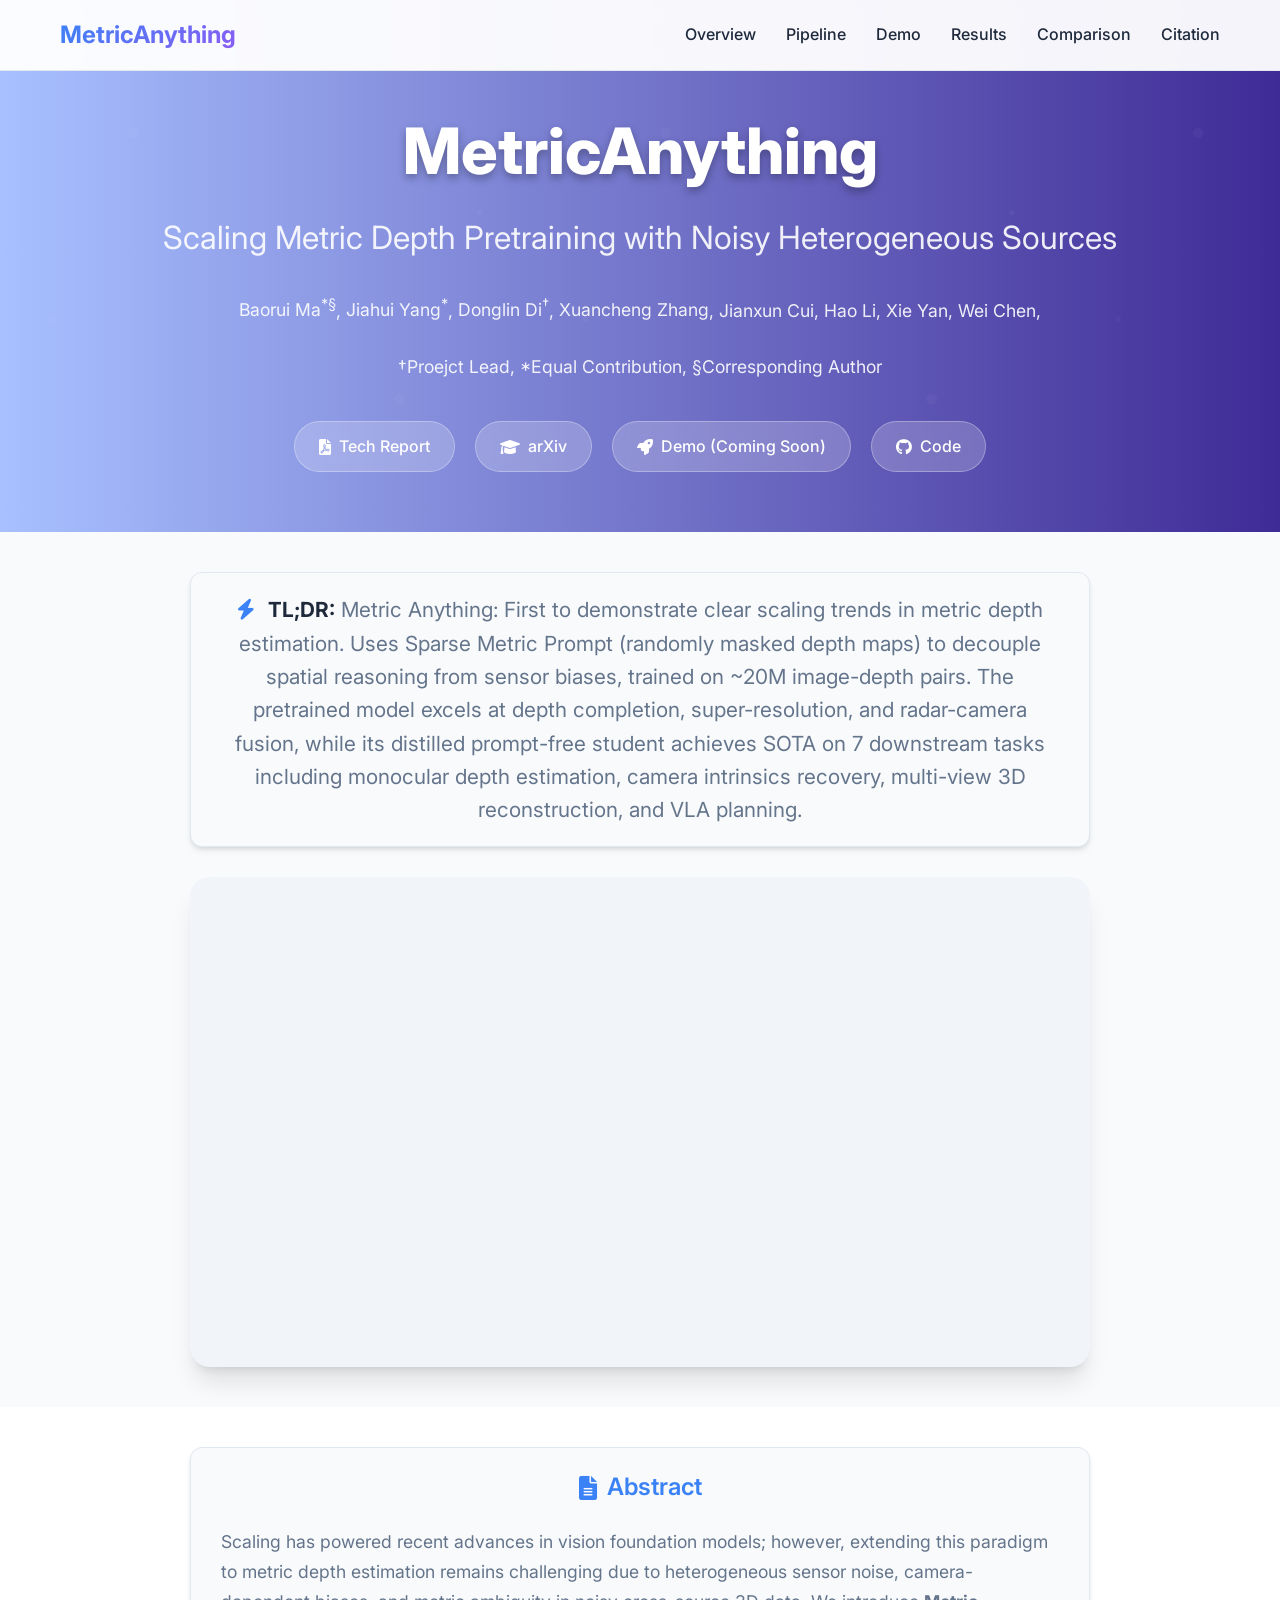
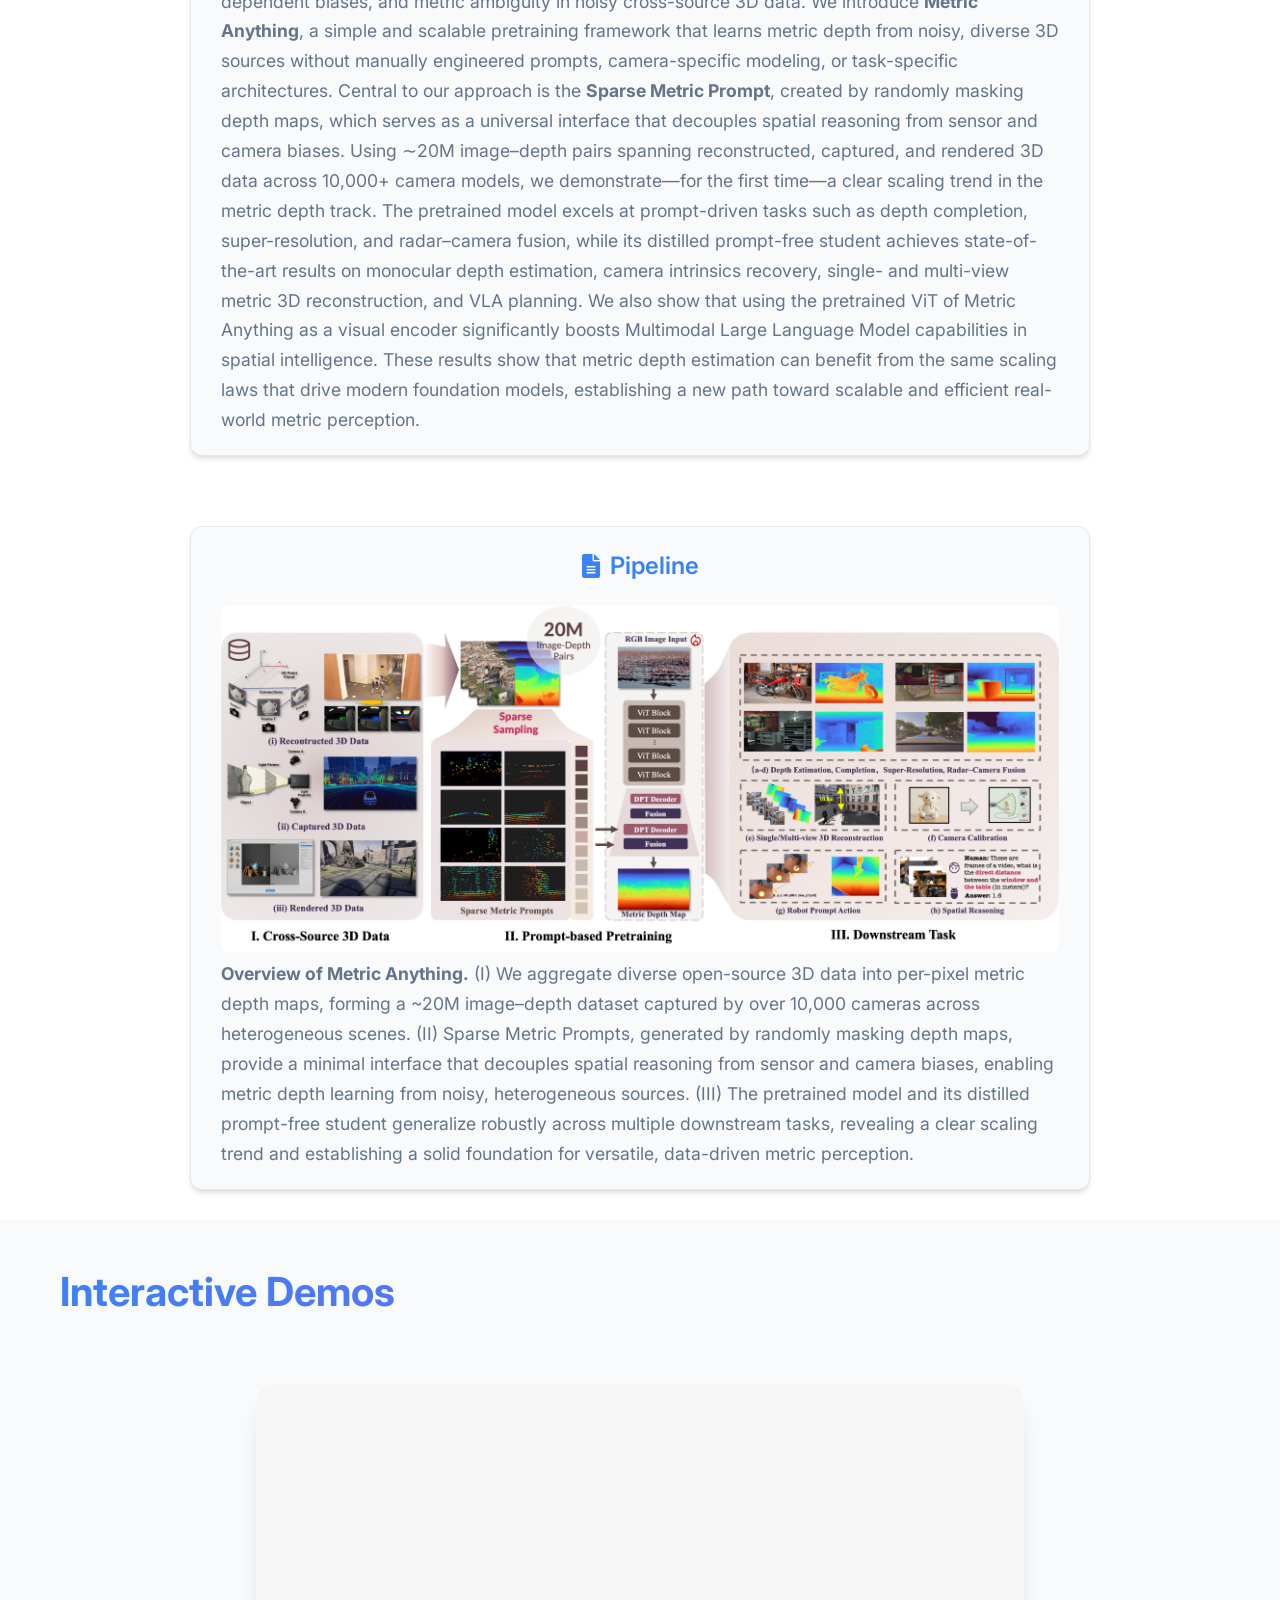
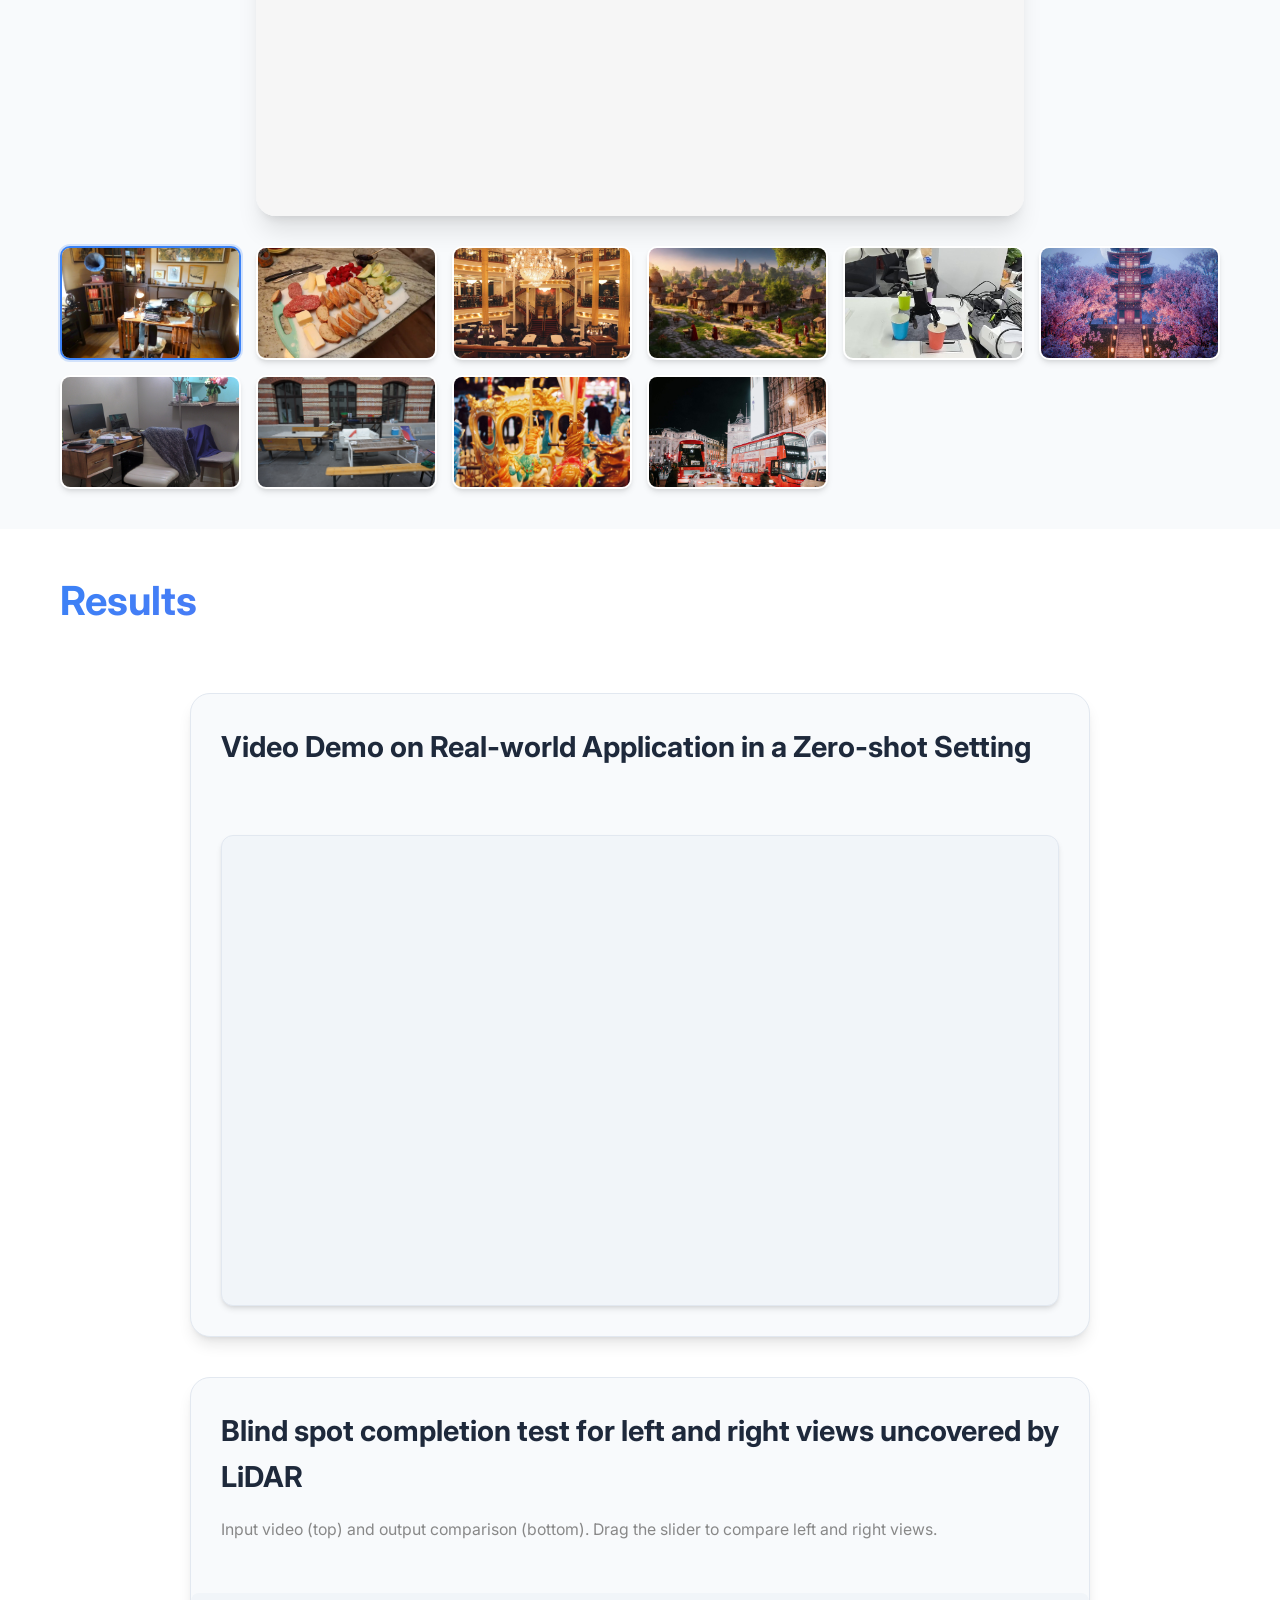
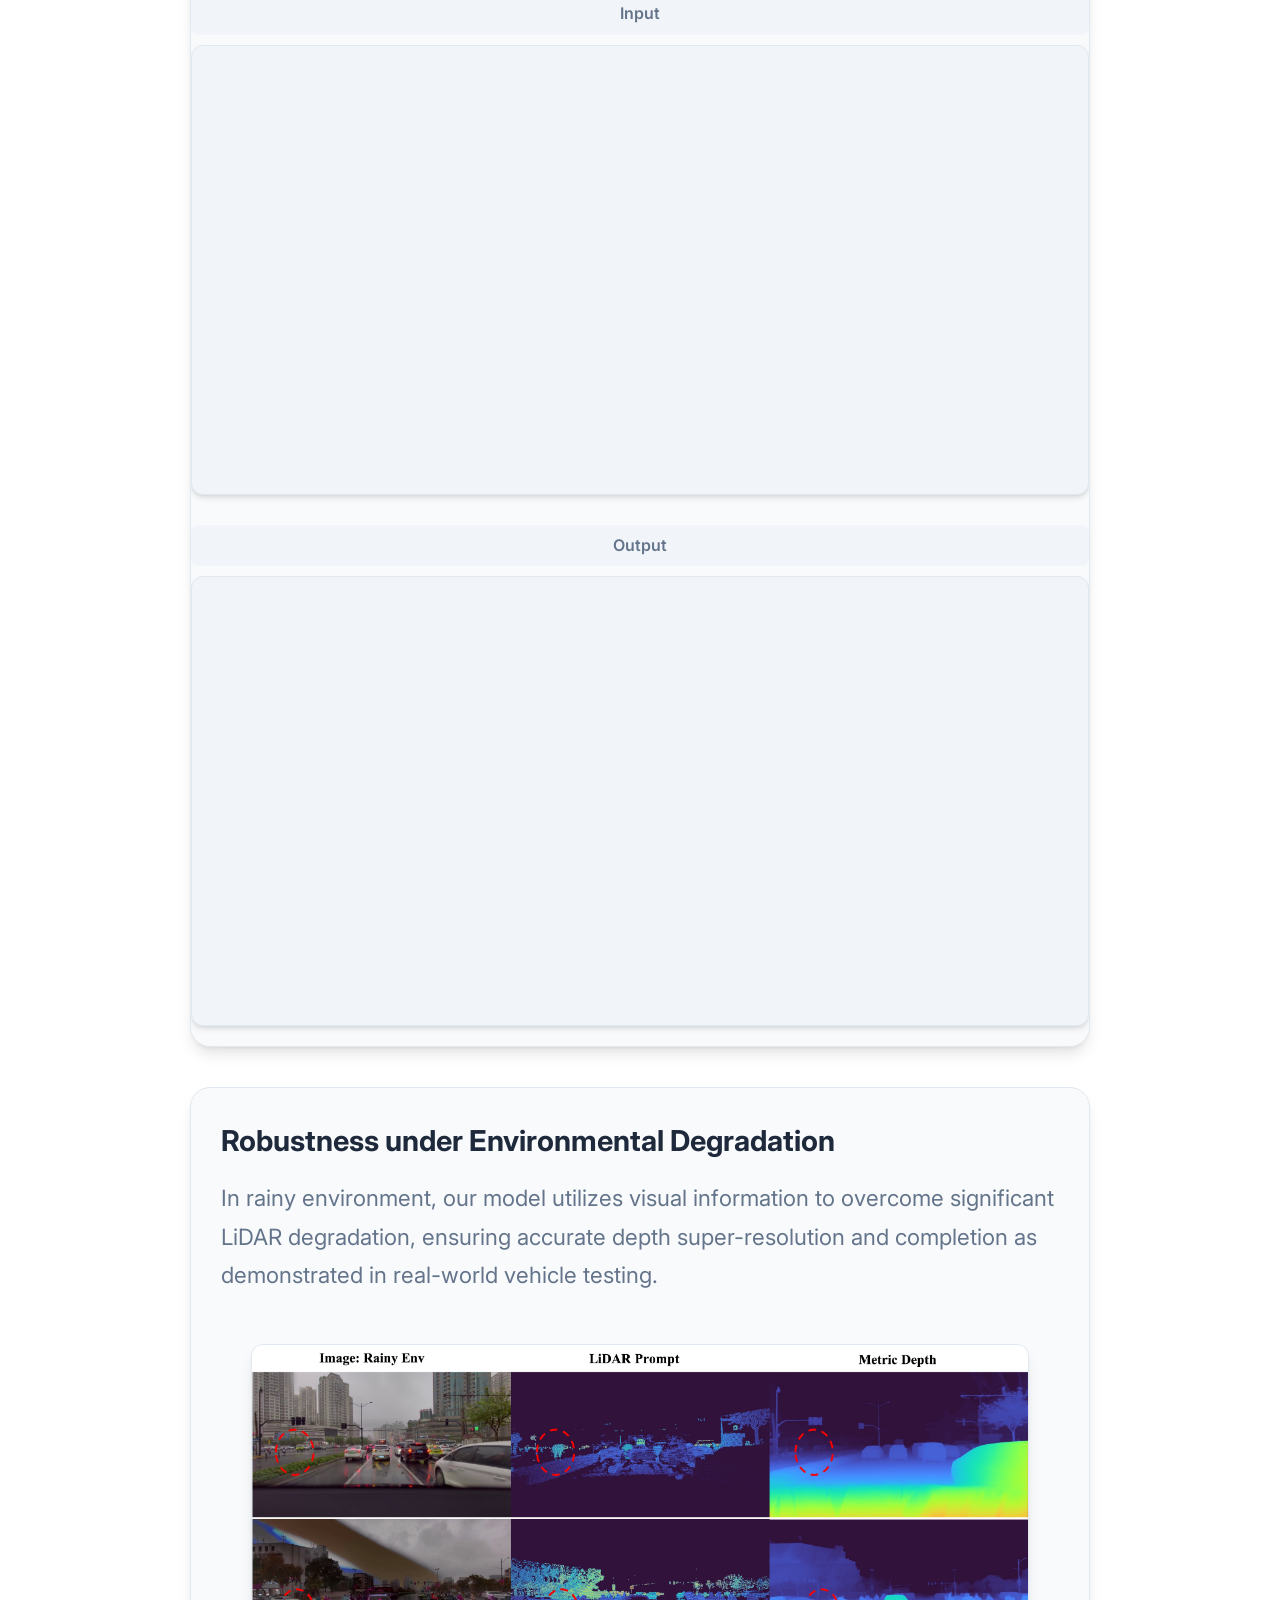
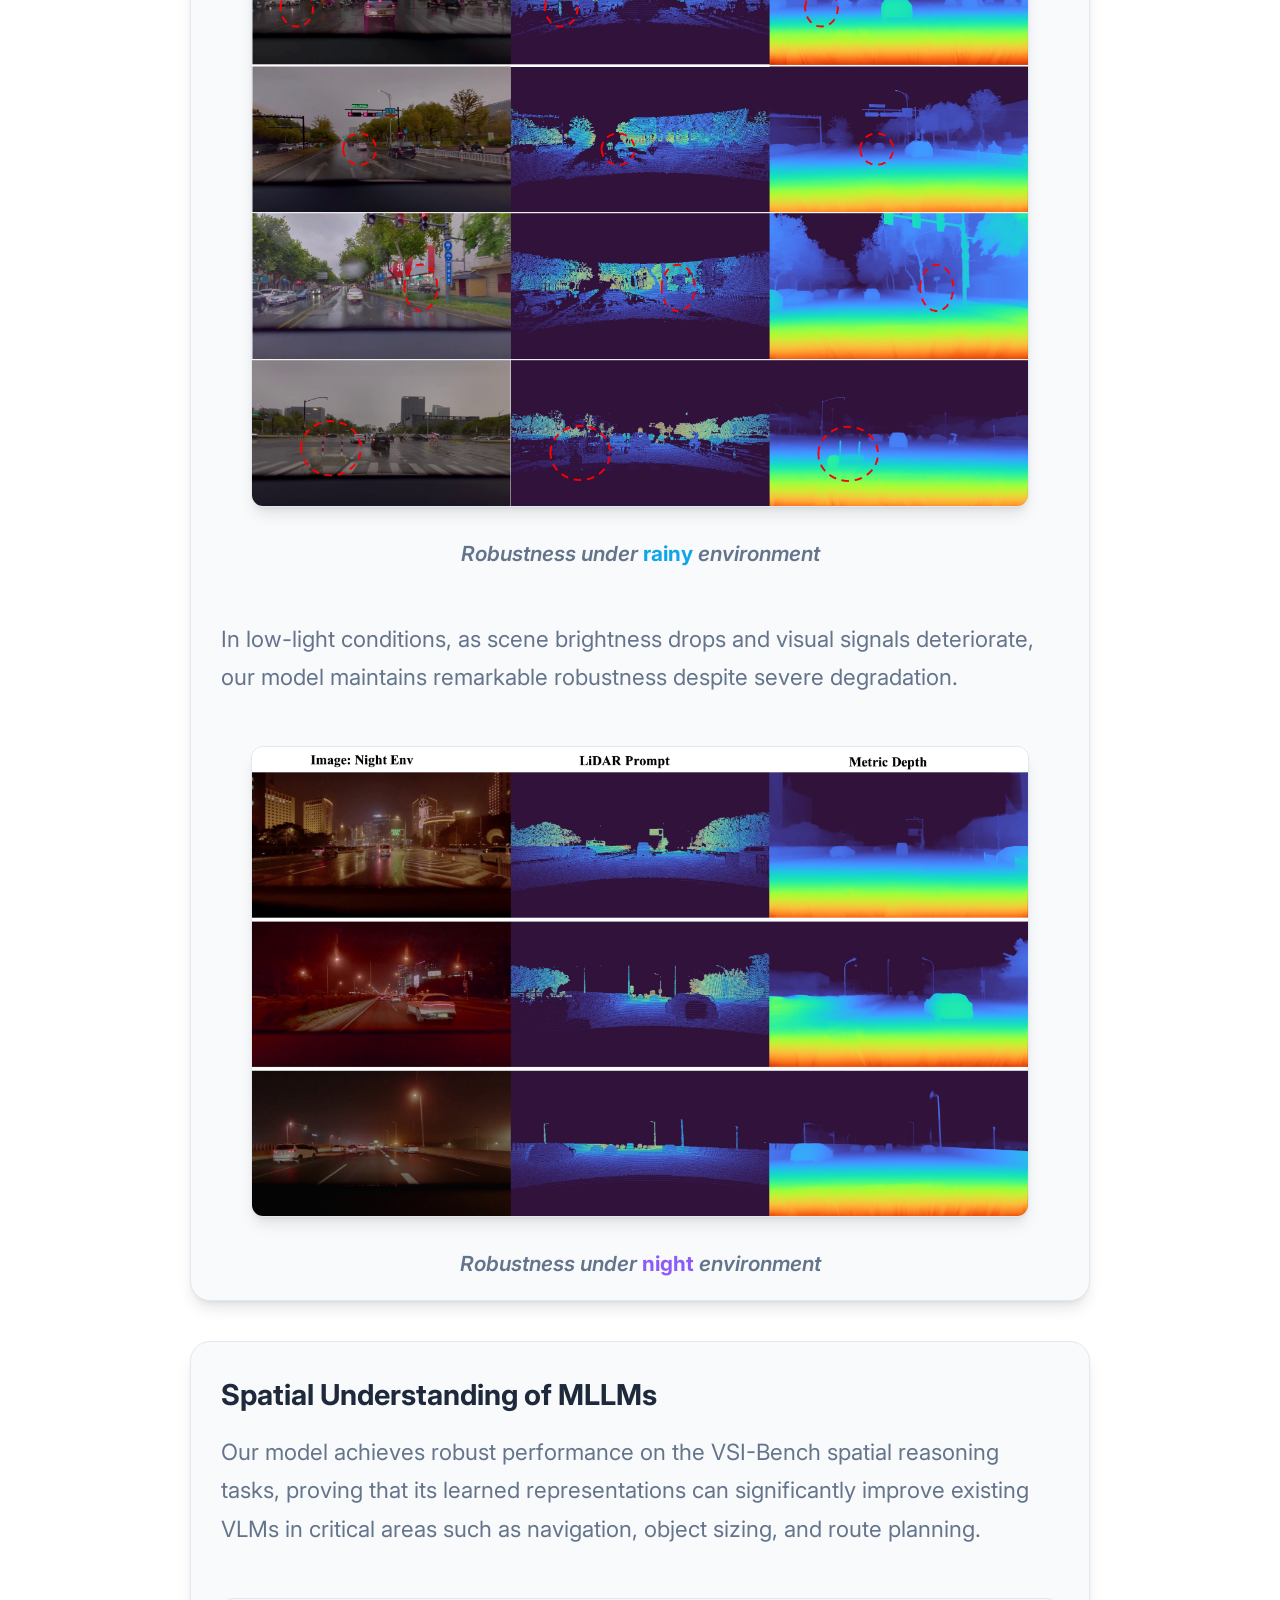
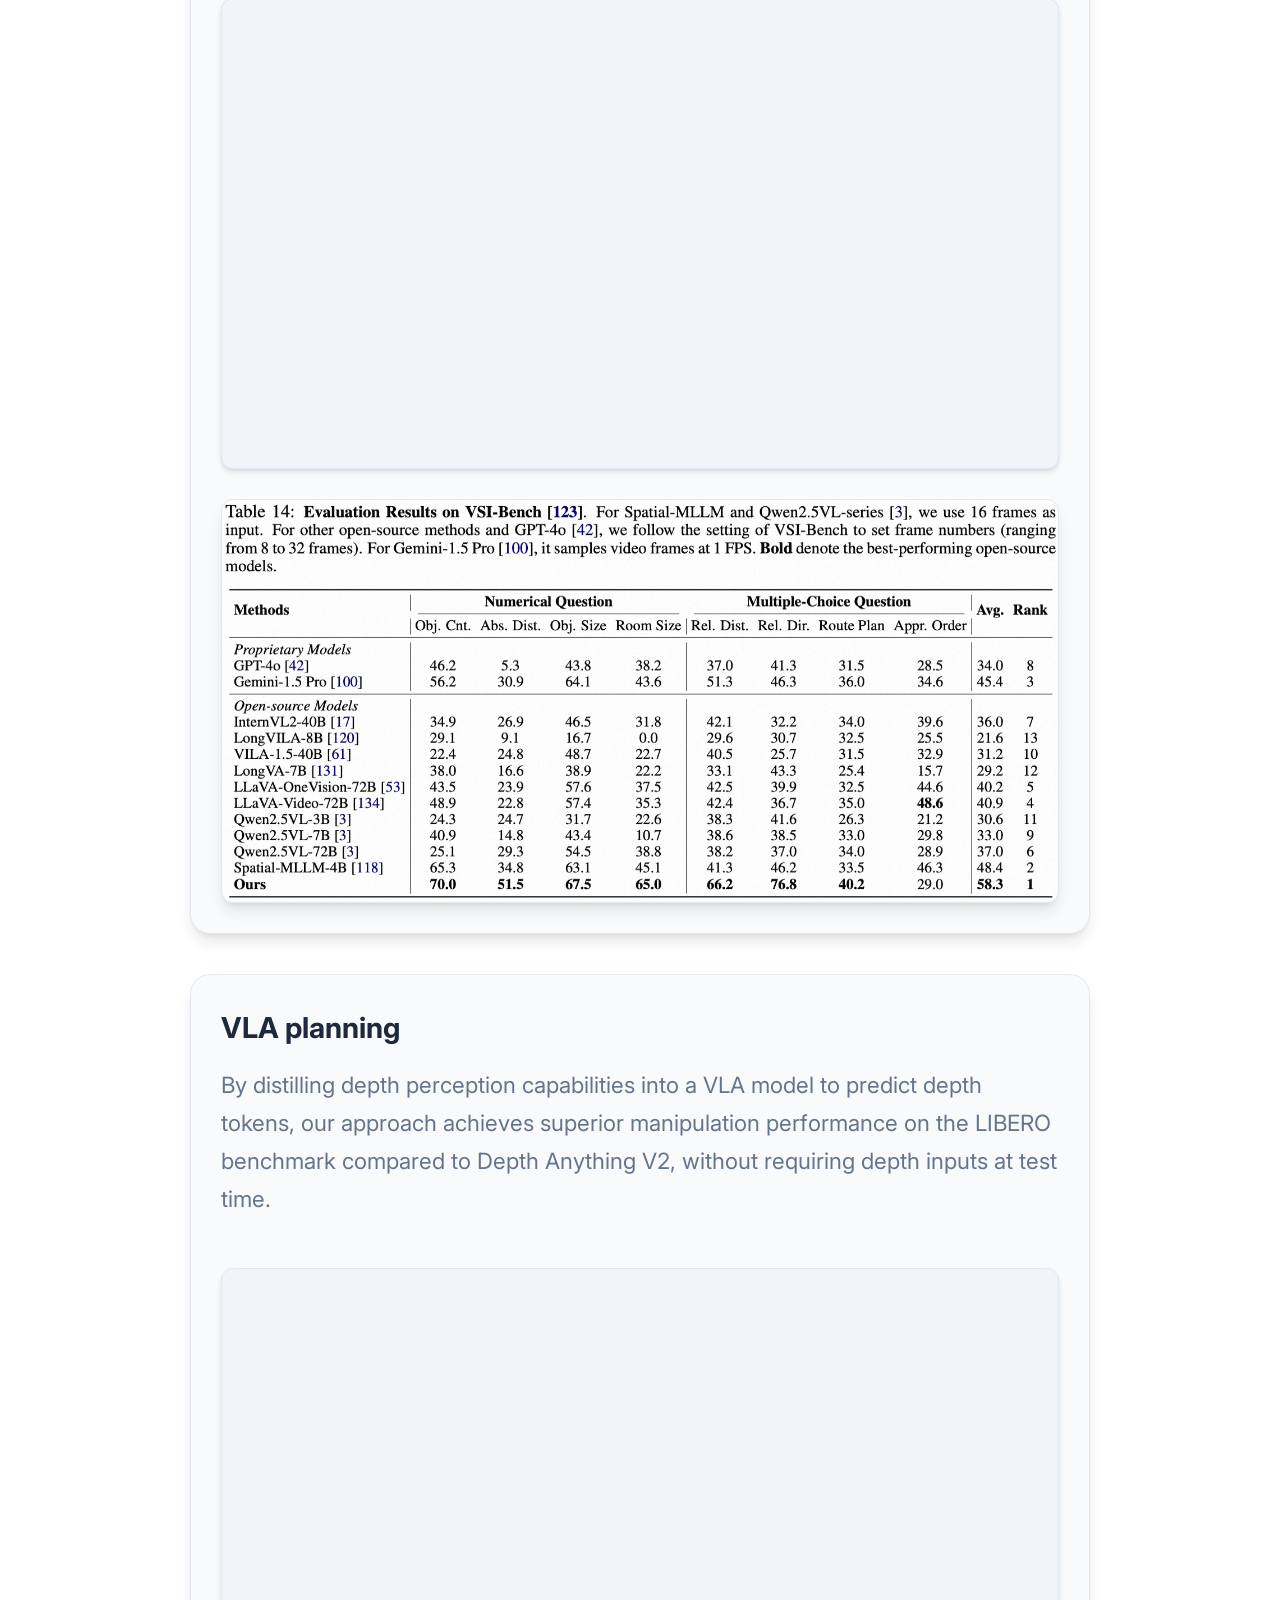
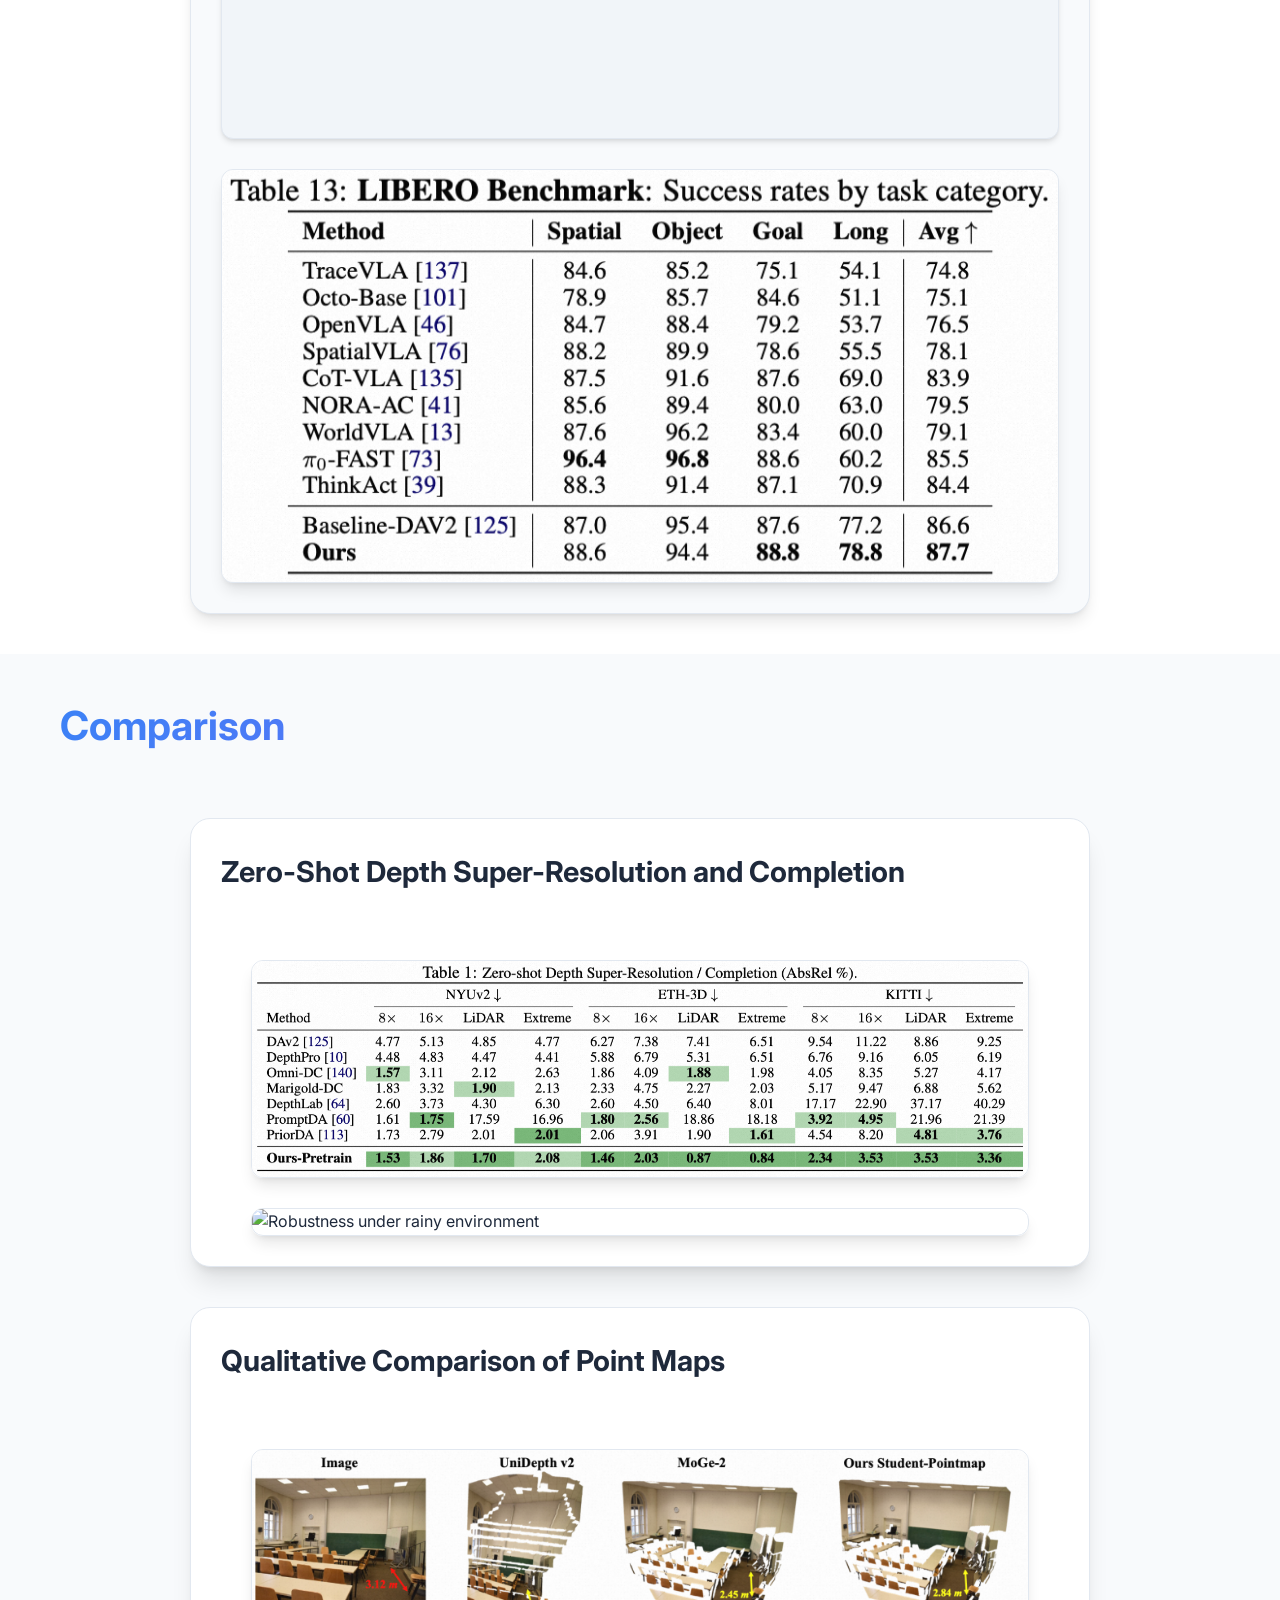
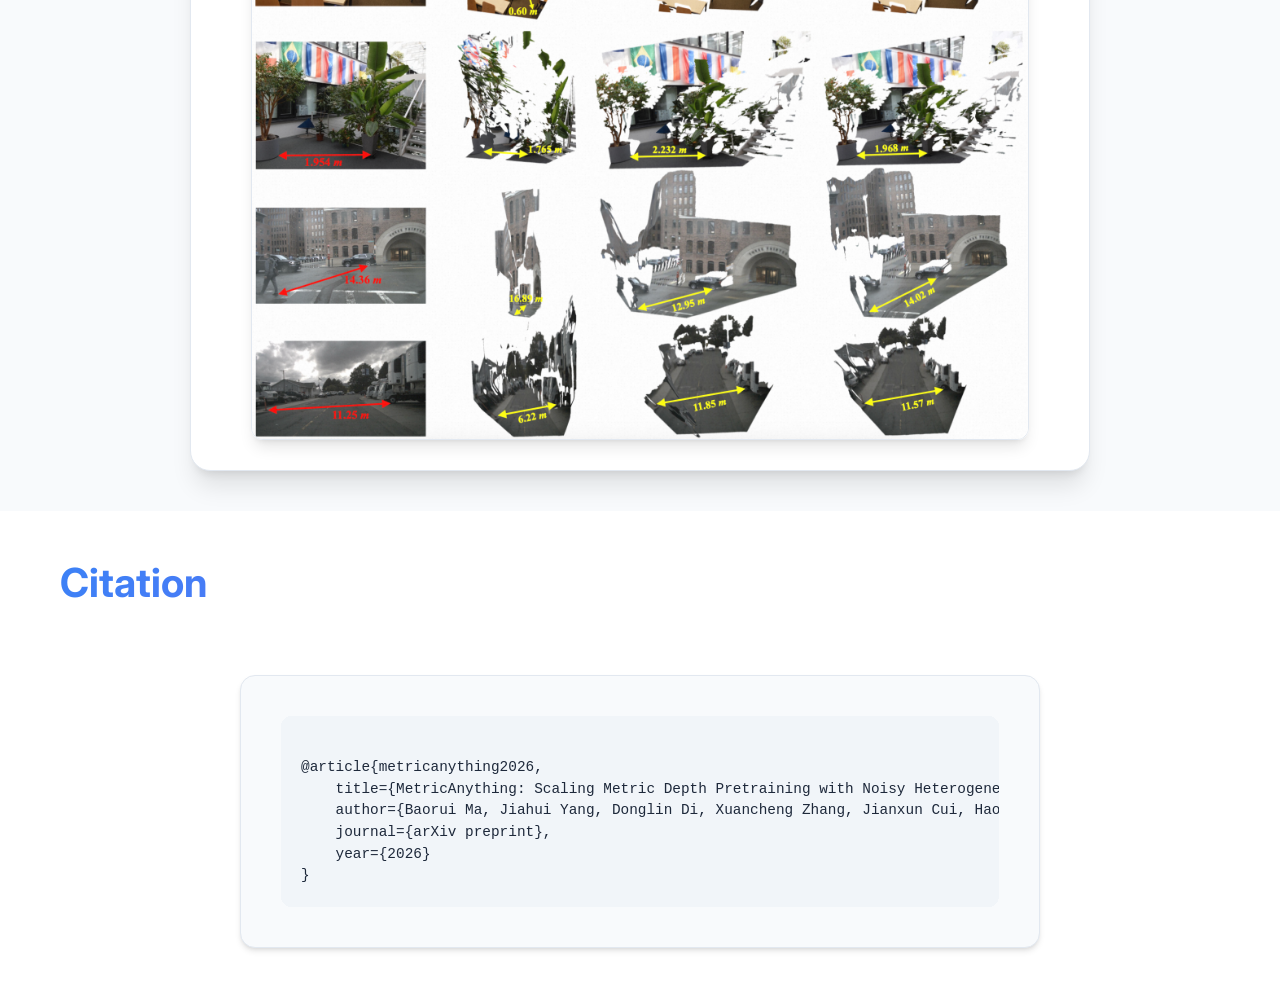
==== index.html @ 4a9306b5 "up" ====
<!DOCTYPE html>
<html lang="en">
<head>
    <meta charset="UTF-8">
    <meta name="viewport" content="width=device-width, initial-scale=1.0">
    <title>MetricAnything: Scaling Metric Depth Pretraining with Noisy
        Heterogeneous Sources</title>
    <link rel="stylesheet" href="styles.css">
    <link href="https://cdnjs.cloudflare.com/ajax/libs/font-awesome/6.0.0/css/all.min.css" rel="stylesheet">
    <link href="https://fonts.googleapis.com/css2?family=Inter:wght@300;400;500;600;700;800&display=swap" rel="stylesheet">
</head>
<body>
    <style>
        /* Placeholder background for missing thumbnail images */
        .thumbnail-item img[src*="placeholder"] {
            background: linear-gradient(135deg, #667eea 0%, #764ba2 100%);
            object-fit: cover;
        }

        .thumbnail-item img {
            background: linear-gradient(135deg, #f5f7fa 0%, #c3cfe2 100%);
        }

        iframe {
        border-radius: 0.5em;
        width: 27.5em;
        height: 27.5em;
        border: none;
        box-shadow: 0 0 1em 0em rgba(0, 0, 0, 0.15);
        }
        @media (max-width: 768px) {
        iframe {
            width: 100%;
            height: 30em;
        }
        }

        #architecture-img {
        width: 90%;
        margin: 0 auto;
        display: block;
        border: none;
        border-radius: 0; /* removed border radius */
        box-shadow: none; /* removed box shadow */
        }

    </style>

    <!-- 导航栏 -->
    <nav class="navbar">
        <div class="nav-container">
            <div class="nav-logo">
                <h2>MetricAnything</h2>
            </div>
            <div class="nav-links">
                <a href="#overview">Overview</a>
                <a href="#pipeline">Pipeline</a>
                <a href="#interactive-examples">Demo</a>
                <a href="#results">Results</a>
                <a href="#comparison">Comparison</a>
                <a href="#citation">Citation</a>
            </div>
        </div>
    </nav>

    <!-- Banner 区域 -->
    <section class="banner">
        <div class="banner-content">
            <div class="banner-text">
                <h2 class="banner-title">MetricAnything</h2>
                <h3 class="banner-subtitle">Scaling Metric Depth Pretraining with Noisy
                    Heterogeneous Sources</h3>
                <div class="authors">
                    <a href="https://mabaorui.github.io/" target="_blank" >Baorui Ma<sup>*&sect;</sup></a>,
                    <a href="" target="_blank">Jiahui Yang<sup>*</sup></a>,
                    <a href="https://scholar.google.com/citations?user=L8tcNioAAAAJ&hl=en" target="_blank">Donglin Di<sup>&dagger;</sup></a>,
                    <a href="https://scholar.google.com/citations?user=gGAoxSAAAAAJ&hl=en" target="_blank">Xuancheng Zhang<sup></sup></a>,
                    <a href="" target="_blank">Jianxun Cui</a>,
                    <a href="" target="_blank">Hao Li</a>,
                    <a href="" target="_blank">Xie Yan</a>,
                    <a href="" target="_blank">Wei Chen</a>,
                    <br><br>
                    &dagger;Proejct Lead, *Equal Contribution, &sect;Corresponding Author
                </div>

                <div class="banner-links">
                    <a href="./assets/MetricAnything.pdf" target="_blank" class="link-btn">
                        <i class="fas fa-file-pdf"></i> Tech Report
                    </a>
                    <a href="" target="_blank" class="link-btn">
                        <i class="fas fa-graduation-cap"></i> arXiv
                    </a>
                    <a href="" target="_blank" class="link-btn">
                        <i class="fas fa-rocket"></i> Demo (Coming Soon)
                    </a>
                    <a href="https://github.com/metric-anything/metric-anything" target="_blank" class="link-btn">
                        <i class="fab fa-github"></i> Code
                    </a>
                </div>
            </div>
        </div>
    </section>

    
    <section class="main-demo">
        <div class="container">
            <div class="tldr-content">
                <p>
                    <i class="fas fa-bolt"></i> <strong>TL;DR:</strong> 
                    
                    Metric Anything: First to demonstrate clear scaling trends in metric depth estimation. Uses Sparse Metric Prompt (randomly masked depth maps) to decouple spatial reasoning from sensor biases, trained on ~20M image-depth pairs. The pretrained model excels at depth completion, super-resolution, and radar-camera fusion, while its distilled prompt-free student achieves SOTA on 7 downstream tasks including monocular depth estimation, camera intrinsics recovery, multi-view 3D reconstruction, and VLA planning.
                    
                </p>
            </div>
            <div class="demo-video-container">
                <!-- Loading Indicator -->
                <!-- Main Video -->
                    <div class="demo-video-container">
                            <div class="hero-body">
                              <video id="teaser" 
                                class="main-video lazy-video" 
                                controls playsinline muted loop autoplay height="40%">

                                <source src="./assets/video/ready/1-teaser.mp4" type="video/mp4">
                              </video>
                            </div>

                    </div>

            </div>
        </div>
    </section>

    <!-- Abstract -->
    <section id="overview" class="abstract" style="text-align: left;">
        <div class="container">
            <div class="abstract-content" style="text-align: left;">
                <h3><i class="fas fa-file-alt"></i> Abstract</h3>
                <p>Scaling has powered recent advances in vision foundation models; however, extending this paradigm to metric depth estimation remains 
                challenging due to heterogeneous sensor noise, camera-dependent biases, and metric ambiguity in noisy cross-source 3D data. We introduce 
                <strong>Metric Anything</strong>, a simple and scalable pretraining framework that learns metric depth from noisy, diverse 3D sources 
                without manually engineered prompts, camera-specific modeling, or task-specific architectures. Central to our approach is the <strong>Sparse 
                  Metric Prompt</strong>, created by randomly masking depth maps, which serves as a universal interface that decouples spatial reasoning from 
                  sensor and camera biases. Using ∼20M image–depth pairs spanning reconstructed, captured, and rendered 3D data across 10,000+ camera models, 
                  we demonstrate—for the first time—a clear scaling trend in the metric depth track. The pretrained model excels at prompt-driven tasks such 
                  as depth completion, super-resolution, and radar–camera fusion, while its distilled prompt-free student achieves state-of-the-art results on 
                  monocular depth estimation, camera intrinsics recovery, single- and multi-view metric 3D reconstruction, and VLA planning. We also show that 
                  using the pretrained ViT of Metric Anything as a visual encoder significantly boosts Multimodal Large Language Model capabilities 
                  in spatial intelligence. These results show that metric depth estimation can benefit from the same scaling laws that drive modern foundation models, 
                  establishing a new path toward scalable and efficient real-world metric perception.</p>

                </section>
            </div>
            
        </div>
    </section>

    <!-- Pipeline -->
    <section id="pipeline" class="pipline" style="text-align: left;">
        <div class="container">
            <div class="abstract-content" style="text-align: left;">
                <h3><i class="fas fa-file-alt"></i> Pipeline</h3>
                
                <img src="assets/metricanything/pipe.jpeg" alt="Performance Comparison Chart" style="width: 100%; height: auto; margin-top: 0px; border-radius: 8px;">
                <p><strong>Overview of Metric Anything.</strong> (I) We aggregate diverse open-source 3D data into per-pixel metric depth maps, forming a ~20M image–depth dataset captured by over 10,000 cameras across heterogeneous scenes. (II) Sparse Metric Prompts, generated by randomly masking depth maps, provide a minimal interface that decouples spatial reasoning from sensor and camera biases, enabling metric depth learning from noisy, heterogeneous sources. (III) The pretrained model and its distilled prompt-free student generalize robustly across multiple downstream tasks, revealing a clear scaling trend and establishing a solid foundation for versatile, data-driven metric perception.</p>
            </div>
        </div>
    </section>


    <section id="interactive-examples" class="interactive-results">
        <div class="container">
          <h2 class="section-title">Interactive Demos</h2>
          
          <!-- Main Display Area -->
          <div class="main-display-container">
            <!-- Loading Indicator for iframe -->
            <div class="iframe-loader hidden" id="iframeLoader">
              <div class="loader-spinner"></div>
              <div class="loader-text">Loading interactive demo...</div>
            </div>
            <iframe 
              id="mainIframe" 
              class="main-iframe loaded"
              src="glb-viewer.html?src=assets/interactive/01/mesh.glb">
            </iframe>
          </div>
          
          <!-- Thumbnail Gallery -->
          <div class="thumbnail-gallery">
            <!-- Local Interactive Examples -->
            <div class="thumbnail-item active" 
                data-src="glb-viewer.html?src=assets/interactive/01/mesh.glb"
                onclick="switchIframe(this)">
              <img src="assets/interactive/01/image.jpg" alt="Example 1" onerror="this.src='assets/placeholder.svg'">
            </div>

            <div class="thumbnail-item" 
                data-src="glb-viewer.html?src=assets/interactive/02/mesh.glb"
                onclick="switchIframe(this)">
              <img src="assets/interactive/02/image.jpg" alt="Example 2" onerror="this.src='assets/placeholder.svg'">
            </div>

            <div class="thumbnail-item" 
                data-src="glb-viewer.html?src=assets/interactive/03/mesh.glb"
                onclick="switchIframe(this)">
              <img src="assets/interactive/03/image.jpg" alt="Example 3" onerror="this.src='assets/placeholder.svg'">
            </div>

            <div class="thumbnail-item" 
                data-src="glb-viewer.html?src=assets/interactive/04/mesh.glb"
                onclick="switchIframe(this)">
              <img src="assets/interactive/04/image.jpg" alt="Example 4" onerror="this.src='assets/placeholder.svg'">
            </div>
            
            <div class="thumbnail-item" 
                data-src="glb-viewer.html?src=assets/interactive/more/robo-arm/mesh.glb"
                onclick="switchIframe(this)">
              <img src="assets/interactive/more/robo-arm/image.jpg" alt="Example 5" onerror="this.src='assets/placeholder.svg'">
            </div>

            <div class="thumbnail-item" 
                data-src="glb-viewer.html?src=assets/interactive/more/006/mesh.glb"
                onclick="switchIframe(this)">
              <img src="assets/interactive/more/006/image.jpg" alt="Example 6" onerror="this.src='assets/placeholder.svg'">
            </div>

            <div class="thumbnail-item" 
                data-src="glb-viewer.html?src=assets/interactive/07/mesh.glb"
                onclick="switchIframe(this)">
              <img src="assets/interactive/07/image.jpg" alt="Example 7" onerror="this.src='assets/placeholder.svg'">
            </div>

            <div class="thumbnail-item" 
                data-src="glb-viewer.html?src=assets/interactive/08/mesh.glb"
                onclick="switchIframe(this)">
              <img src="assets/interactive/08/image.jpg" alt="Example 8" onerror="this.src='assets/placeholder.svg'">
            </div>

            <div class="thumbnail-item" 
                data-src="glb-viewer.html?src=assets/interactive/more/001/mesh.glb"
                onclick="switchIframe(this)">
              <img src="assets/interactive/more/001/image.jpg" alt="Example 9" onerror="this.src='assets/placeholder.svg'">
            </div>

            <div class="thumbnail-item" 
                data-src="glb-viewer.html?src=assets/interactive/more/002/mesh.glb"
                onclick="switchIframe(this)">
              <img src="assets/interactive/more/002/image.jpg" alt="Example 10" onerror="this.src='assets/placeholder.svg'">
            </div>
          </div>
        </div>
    </section>

    
            <!-- Results -->
    <section id="results" class="results-section">
        <div class="container">
            <h2 class="section-title">Results</h2>

            <div class="results-list">
                
                <!-- Result Item 1: Real-world Application -->
                <div class="result-item">
                    <div class="result-info">
                        <h3>Video Demo on Real-world Application in a Zero-shot Setting</h3>
                        <!-- <p> -->
                            <!-- xxxxxxxxxxxxxxxxxxxxxxxxxxxxxxxxxxxxxxxxxxxxxxxxx -->
                        <!-- </p> -->
                    </div>
                    <div class="result-video-small result-video-compact">
                        <video  style="width: 100%; height: auto; display: block;" playsinline muted loop autoplay controls class="app-video lazy-video" preload="metadata" data-src="assets/video/ready/4-ad.mp4">
                            <source data-src="assets/video/ready/4-ad.mp4" type="video/mp4">
                            Your browser does not support video playback.
                        </video>
                    </div>
                </div>

                <!-- Result Item 2: Blind spot completion - Input/Output Video Comparison -->
                <div class="result-item">
                    <div class="result-info">
                        <h3>Blind spot completion test for left and right views uncovered by LiDAR</h3>
                        <p>
                            <span style="color:#888; font-size: 0.9em;">Input video (top) and output comparison (bottom). Drag the slider to compare left and right views.</span>
                        </p>
                    </div>

                    <!-- Input/Output Video Container -->
                    <div class="input-output-video-container">
                        <!-- Input Video (Model Input) -->
                        <div class="video-section">
                            <div class="video-label">Input</div>
                            <div class="result-video-small">
                                <video playsinline muted loop autoplay controls class="app-video lazy-video" preload="metadata" data-src="assets/video/ready/rgb-lidar-right-2.mp4">
                                    <source data-src="assets/video/ready/rgb-lidar-right-1.mp4" type="video/mp4">
                                    Your browser does not support video playback.
                                </video>
                            </div>
                        </div>

                        <!-- Output Video (Interactive Comparison) -->
                        <div class="video-section">
                            <div class="video-label">Output</div>
                            <div class="result-video-small">
                                <div style="position: relative;">
                                    <video class="video" width="100%" id="blindspot_comparison" loop playsinline autoplay muted 
                                        src="assets/video/ready/comparison-right-2.mp4" 
                                        onplay="resizeAndPlay(this)" 
                                        style="height: 0px; opacity: 0;">
                                    </video>
                                    <canvas height="0" class="videoMerge" id="blindspot_comparisonMerge"></canvas>
                                </div>
                            </div>
                        </div>
                    </div>
                </div>

                <!-- Result Item 3: Robustness (Rainy/Night) -->
                <div class="result-item">
                    <div class="result-info">
                        <h3>Robustness under Environmental Degradation</h3>
                        <p class="text-large">
                            In rainy environment, our model utilizes visual information to overcome significant LiDAR degradation, ensuring accurate depth super-resolution and completion as demonstrated in real-world vehicle testing.
                        </p>
                    </div>

                    <div class="image-with-title">
                        <div class="result-image-large">
                            <img src="./assets/metricanything/supp_ad_rainy_env_dc.jpeg" alt="Robustness under rainy environment" loading="lazy">
                        </div>
                        <h4 class="image-title">Robustness under <span class="highlight-rainy">rainy</span> environment</h4>
                    </div>

                    <div class="result-info">
                        <p class="text-large">
                        In low-light conditions, as scene brightness drops and visual signals deteriorate, our model maintains remarkable robustness despite severe degradation.
                        </p> 
                    </div>
                    
                    <div class="image-with-title">
                        <div class="result-image-large">
                            <img src="./assets/metricanything/supp_ad_night_dc.jpeg" alt="Robustness under night environment" loading="lazy">
                        </div>
                        <h4 class="image-title">Robustness under <span class="highlight-night">night</span> environment</h4>
                    </div>
                </div>

                <!-- Result Item 4: Spatial Understanding -->
                <div class="result-item">
                    <div class="result-info">
                        <h3>Spatial Understanding of MLLMs</h3>
                        <p class="text-large">
                            Our model achieves robust performance on the VSI-Bench spatial reasoning tasks, proving that its learned representations can significantly improve existing VLMs in critical areas such as navigation, object sizing, and route planning.
                        </p>
                    </div>
                    <div class="result-video-small">
                        <video playsinline muted autoplay loop class="app-video lazy-video" preload="metadata" data-src="assets/video/mllm.mov">
                            <source data-src="assets/video/mllm.mp4" type="video/mp4">
                            Your browser does not support video playback.
                        </video>
                    </div>
                    <div class="result-image-large">
                        <img src="./assets/metricanything/mllm.png" alt="Spatial Understanding of MLLMs" loading="lazy">
                    </div>
                </div>

                <!-- Result Item 5: VLA planning -->
                <div class="result-item">
                    <div class="result-info">
                        <h3>VLA planning</h3>
                        <p class="text-large">
                            By distilling depth perception capabilities into a VLA model to predict depth tokens, our approach achieves superior manipulation performance on the LIBERO benchmark compared to Depth Anything V2, without requiring depth inputs at test time.
                        </p>
                    </div>
                    <div class="result-video-small">
                        <video playsinline muted autoplay loop class="app-video lazy-video" preload="metadata" data-src="assets/video/vla.mov">
                            <source data-src="assets/video/vla.mov" type="video/mp4">
                            Your browser does not support video playback.
                        </video>
                    </div>
                    <div class="result-image-large result-image-medium">
                        <img src="./assets/metricanything/vla.png" alt="VLA planning" loading="lazy">
                    </div>
                </div>

            </div> <!-- End .results-list -->
        </div> <!-- End .container -->
    </section>

    
    <!-- Comparison -->
    <section id="comparison" class="comparison-section">
        <div class="container">
            <h2 class="section-title">Comparison</h2>
            <div class="results-list">
                <!-- Robustness under Environmental Degradation -->
                <div class="result-item">
                    <div class="result-info">
                        <h3>Zero-Shot Depth Super-Resolution and Completion</h3>
                        <p class="text-large">
                        </p>
                    </div>

                    <div class="image-with-title">
                        <div class="result-image-large">
                            <img src="./assets/metricanything/table.png" alt="Robustness under night environment" loading="lazy">
                        </div>
                        <!-- <h4 class="image-title">Robustness under <span class="highlight-night">night</span> environment</h4> -->
                    </div>

                    <div class="image-with-title">
                        <div class="result-image-large">
                            <img src="./assets/metricanything/comp.png" alt="Robustness under rainy environment" loading="lazy">
                        </div>
                        <!-- <h4 class="image-title">Visualization of Depth SR and Completion.</h4> -->
                    </div>
                </div>

                <!-- Comparison Image -->
                <div class="result-item">
                    <div class="result-info">
                        <h3>Qualitative Comparison of Point Maps</h3>
                    </div>

                    <div class="image-with-title">
                        <div class="result-image-large">
                            <img src="./assets/metricanything/comparison/all.png" alt="Qualitative Comparison of Point Maps" loading="lazy">
                        </div>
                    </div>
                </div>
            </div>
        </div>
    </section>




    <!-- Abilities -->






    <!-- Citation -->
    <section id="citation" class="citation">
        <div class="container">
            <h2 class="section-title">Citation</h2>
            <div class="citation-box">
                <pre><code>
@article{metricanything2026,
    title={MetricAnything: Scaling Metric Depth Pretraining with Noisy Heterogeneous Sources},
    author={Baorui Ma, Jiahui Yang, Donglin Di, Xuancheng Zhang, Jianxun Cui, Hao Li, Xie Yan and Wei Chen},
    journal={arXiv preprint},
    year={2026}
}</code></pre>
            </div>
        </div>
    </section>

    <script src="script.js"></script>
    
    <!-- 备用：确保 setAbility 函数可用 -->
    <script>
        // 如果 script.js 加载失败，提供一个备用函数
        if (typeof window.setAbility === 'undefined') {
            console.error('警告：script.js 中的 setAbility 未加载，使用备用函数');
            window.setAbility = function(index) {
                console.log('使用备用 setAbility:', index);
                const slides = document.querySelectorAll('.abilities-tabs .application-slide');
                const buttons = document.querySelectorAll('.abilities-tabs .indicator');
                
                // 移除所有 active
                slides.forEach(s => s.classList.remove('active'));
                buttons.forEach(b => b.classList.remove('active'));
                
                // 添加新的 active
                if (slides[index]) slides[index].classList.add('active');
                if (buttons[index]) buttons[index].classList.add('active');
            };
        } else {
            console.log('✓ setAbility 函数已从 script.js 正确加载');
        }
    </script>
</body>
</html>
---- styles.css ----
/* 全局样式 */
* {
    margin: 0;
    padding: 0;
    box-sizing: border-box;
}

:root {
    /* 浅色主题 */
    --bg-primary: #ffffff;
    --bg-secondary: #f8fafc;
    --bg-tertiary: #f1f5f9;
    --text-primary: #1e293b;
    --text-secondary: #64748b;
    --text-muted: #94a3b8;
    --accent-primary: #3b82f6;
    --accent-secondary: #8b5cf6;
    --accent-gradient: linear-gradient(135deg, #3b82f6, #8b5cf6);
    --blue-skies: linear-gradient(to right, rgb(86, 204, 242), rgb(47, 128, 237));
    --roseanna: linear-gradient(to right, rgb(255, 175, 189), rgb(255, 195, 160));
    /* --radar: linear-gradient(to right, rgb(167, 112, 239), rgb(207, 139, 243), rgb(253, 185, 155)); */
    /* --radar: linear-gradient(to right, rgb(252, 0, 255), rgb(0, 219, 222)); */
    --jshine: linear-gradient(to right, rgb(18, 194, 233), rgb(196, 113, 237), rgb(246, 79, 89));
    --piggy-pink: linear-gradient(to right, rgb(238, 156, 167), rgb(255, 221, 225));
    --azur-lane: linear-gradient(to right, rgb(127, 127, 213), rgb(134, 168, 231), rgb(145, 234, 228));
    --magic: linear-gradient(to right, rgb(89, 193, 115), rgb(161, 127, 224), rgb(93, 38, 193));
    --moon-purple: linear-gradient(to right, rgb(78, 84, 200), rgb(143, 148, 251));
    --slight-ocean: linear-gradient(to right, rgb(168, 192, 255), rgb(63, 43, 150));
    --border-color: #e2e8f0;
    --shadow-sm: 0 1px 2px 0 rgb(0 0 0 / 0.05);
    --shadow-md: 0 4px 6px -1px rgb(0 0 0 / 0.1), 0 2px 4px -2px rgb(0 0 0 / 0.1);
    --shadow-lg: 0 10px 15px -3px rgb(0 0 0 / 0.1), 0 4px 6px -4px rgb(0 0 0 / 0.1);
    --shadow-xl: 0 20px 25px -5px rgb(0 0 0 / 0.1), 0 8px 10px -6px rgb(0 0 0 / 0.1);
}

/* Dark theme removed - only light mode supported */
/* [data-theme="dark"] { ... } */
/* @media (prefers-color-scheme: dark) { ... } */

body {
    font-family: 'Inter', -apple-system, BlinkMacSystemFont, 'Segoe UI', Roboto, sans-serif;
    background-color: var(--bg-primary);
    color: var(--text-primary);
    line-height: 1.6;
    transition: background-color 0.3s ease, color 0.3s ease;
}

/* Fix for anchor links with fixed navbar */
section {
    scroll-margin-top: 90px; /* navbar height (70px) + extra padding (20px) */
}

.container {
    max-width: 1600px;
    margin: 0 auto;
    padding: 0 60px;
}

/* Theme toggle removed - only light mode supported */



/* 视频对比的核心样式 */
.videoMerge {
    position: relative;
    top: 0;
    left: 0;
    z-index: 10;
    width: 100%; /* 确保填满父容器 */
    height: auto;
    display: block;
    margin: 0 auto;
    background-size: cover;
    cursor: cell; /* 鼠标放上去显示特定图标，可选 col-resize */
}

/* 确保原始视频不占位 */
.video {
    width: 100%;
    /* height 由 JS 控制设为 0 */
}



/* =========================================
   新增/修改的样式：Teaser 和 宽度对齐
   ========================================= */

/* 1. Teaser 视频的留白处理 */
.hero-body {
    padding: 40px; /* 增加四周留白 */
    background: var(--bg-tertiary); /* 保持背景色 */
    border-radius: 20px;
}
#teaser {
    width: 100%;
    height: auto;
    border-radius: 12px; /* 视频本身的圆角 */
    box-shadow: var(--shadow-md);
}

/* 2. 让 Results 区域宽度对齐 Abstract/Pipeline */
.results-list {
    max-width: 900px; /* 从 1200px 缩小到 900px，与 abstract-content 保持一致 */
    margin: 0 auto;
    width: 100%;
}

.result-item {
    width: 100%;
    margin: 0;
    /* 移除之前的固定宽度限制，让它填满 results-list */
}

/* 3. 视频容器填满 Result Item */
.result-video-small {
    width: 100%; /* 填满父容器 */
    max-width: 100%; /* 移除之前的 1200px 限制 */
    margin: 20px 0; /* 上下间距 */
    border-radius: 12px;
    border: none; /* 移除边框让视觉更干净 */
    box-shadow: none; /* 移除内部阴影 */
    background: transparent;
}

/* 紧凑型视频容器 - 用于缩小视频显示 */
.result-video-compact {
    max-width: 800px; /* 限制最大宽度为 800px */
    margin: 20px auto; /* 居中显示 */
}

/* Input/Output Video Container - 上下布局 */
.input-output-video-container {
    display: flex;
    flex-direction: column;
    gap: 30px;
    max-width: 900px;
    margin: 20px auto;
}

.video-section {
    width: 100%;
}

.video-label {
    font-size: 1rem;
    font-weight: 600;
    color: var(--text-secondary);
    margin-bottom: 10px;
    text-align: center;
    padding: 8px 16px;
    background: var(--bg-tertiary);
    border-radius: 8px;
    display: inline-block;
    width: 100%;
    box-sizing: border-box;
}

/* 输入/输出视频容器内的视频保持原始比例 */
.input-output-video-container .result-video-small {
    aspect-ratio: auto !important; /* 移除固定宽高比，让视频保持原始比例 */
    height: auto !important; /* 高度自适应 */
    overflow: visible; /* 允许视频完整显示 */
    width: 100%;
    max-width: 100%;
    margin: 0;
}

.input-output-video-container .result-video-small video {
    width: 100%;
    height: auto !important; /* 高度根据视频原始比例自适应 */
    object-fit: contain !important; /* 保持原始比例，不裁剪 */
    display: block;
    position: relative !important;
    top: auto !important;
    left: auto !important;
}

/* 确保 canvas 也保持原始比例 */
.input-output-video-container .result-video-small .videoMerge {
    width: 100% !important;
    height: auto !important;
    display: block;
}

.analysis-carousel {
    width: 100%;
    padding: 0 20px 30px 20px; /* 给轮播器内部一点间距 */
}

.carousel-content {
    width: 100%;
    border-radius: 12px;
    overflow: hidden;
    background: var(--bg-tertiary);
}

/* 4. 图片容器也填满 */
.result-image-large, 
.result-image-middle {
    width: 100%;
    max-width: 100%;
    margin: 20px 0;
    box-shadow: none;
    background: transparent;
    border: none;
}
.image-with-title {
    padding: 0 30px; /* 给内部图片一点左右边距 */
}

/* 5. 确保 Canvas 响应式 */
.videoMerge {
    width: 100% !important; /* 强制填满 */
    height: auto !important;
    display: block;
}



/* 导航栏 */
.navbar {
    position: fixed;
    top: 0;
    left: 0;
    right: 0;
    background: rgba(255, 255, 255, 0.95);
    backdrop-filter: blur(10px);
    border-bottom: 1px solid var(--border-color);
    z-index: 999;
    transition: all 0.3s ease;
}

.nav-container {
    max-width: 1200px;
    margin: 0 auto;
    padding: 0 20px;
    display: flex;
    justify-content: space-between;
    align-items: center;
    height: 70px;
}

.nav-logo h2 {
    background: var(--accent-gradient);
    -webkit-background-clip: text;
    -webkit-text-fill-color: transparent;
    background-clip: text;
    font-weight: 700;
}

.nav-links {
    display: flex;
    gap: 30px;
}

.nav-links a {
    color: var(--text-primary);
    text-decoration: none;
    font-weight: 500;
    transition: color 0.3s ease;
    position: relative;
}

.nav-links a:hover {
    color: var(--accent-primary);
}

.nav-links a::after {
    content: '';
    position: absolute;
    bottom: -5px;
    left: 0;
    width: 0;
    height: 2px;
    background: var(--accent-gradient);
    transition: width 0.3s ease;
}

.nav-links a:hover::after {
    width: 100%;
}

/* Banner */
.banner {
    background: var(--slight-ocean);
    color: white;
    padding: 100px 0 60px;
    text-align: center;
    position: relative;
    overflow: hidden;
}

.banner::before {
    content: '';
    position: absolute;
    top: 0;
    left: 0;
    right: 0;
    bottom: 0;
    background: url('data:image/svg+xml,<svg xmlns="http://www.w3.org/2000/svg" viewBox="0 0 100 100"><defs><pattern id="grain" width="100" height="100" patternUnits="userSpaceOnUse"><circle cx="25" cy="25" r="1" fill="white" opacity="0.1"/><circle cx="75" cy="75" r="1" fill="white" opacity="0.1"/><circle cx="50" cy="10" r="0.5" fill="white" opacity="0.1"/><circle cx="10" cy="60" r="0.5" fill="white" opacity="0.1"/><circle cx="90" cy="40" r="0.5" fill="white" opacity="0.1"/></pattern></defs><rect width="100" height="100" fill="url(%23grain)"/></svg>');
    opacity: 0.3;
}

.banner-content {
    position: relative;
    z-index: 1;
}

.banner-title {
    font-size: 4rem;
    font-weight: 800;
    margin-bottom: 10px;
    text-shadow: 0 4px 8px rgba(0, 0, 0, 0.3);
}

.banner-subtitle {
    font-size: 2rem;
    font-weight: 400;
    margin-bottom: 30px;
    opacity: 0.9;
}

.authors {
    font-size: 1.1rem;
    margin-bottom: 40px;
    opacity: 0.9;
}

.authors a {
    color: white;
    text-decoration: none;
    transition: opacity 0.3s ease;
}

.authors a:hover {
    opacity: 0.8;
}

.banner-links {
    display: flex;
    justify-content: center;
    gap: 20px;
    flex-wrap: wrap;
}

.link-btn {
    display: inline-flex;
    align-items: center;
    gap: 8px;
    background: rgba(255, 255, 255, 0.2);
    color: white;
    text-decoration: none;
    padding: 12px 24px;
    border-radius: 50px;
    font-weight: 500;
    transition: all 0.3s ease;
    backdrop-filter: blur(10px);
    border: 1px solid rgba(255, 255, 255, 0.3);
}

.link-btn:hover {
    background: rgba(255, 255, 255, 0.3);
    transform: translateY(-2px);
    box-shadow: 0 8px 25px rgba(0, 0, 0, 0.2);
}

/* 主演示视频 */
.main-demo {
    padding: 40px 0;
    background: var(--bg-secondary);
}

.demo-video-container {
    max-width: 900px;
    margin: 0 auto;
    border-radius: 20px;
    overflow: hidden;
    box-shadow: var(--shadow-xl);
    position: relative;
    background: var(--bg-tertiary);
}

.main-video {
    width: 100%;
    height: auto;
    display: block;
    opacity: 0;
    transition: opacity 0.5s ease;
}

.main-video.loaded {
    opacity: 1;
}

/* Video loading indicator */
.video-loader {
    position: absolute;
    top: 50%;
    left: 50%;
    transform: translate(-50%, -50%);
    text-align: center;
    z-index: 10;
    transition: opacity 0.3s ease;
}

.video-loader.hidden {
    opacity: 0;
    pointer-events: none;
}

.loader-spinner {
    width: 60px;
    height: 60px;
    border: 4px solid var(--border-color);
    border-top: 4px solid var(--accent-primary);
    border-radius: 50%;
    animation: spin 1s linear infinite;
    margin: 0 auto 20px;
}

@keyframes spin {
    0% { transform: rotate(0deg); }
    100% { transform: rotate(360deg); }
}

.loader-text {
    color: var(--text-secondary);
    font-size: 1rem;
    font-weight: 500;
    margin-bottom: 15px;
}

.loader-progress {
    width: 200px;
    height: 6px;
    background: var(--border-color);
    border-radius: 3px;
    overflow: hidden;
    margin: 0 auto;
}

.progress-bar {
    height: 100%;
    background: var(--accent-gradient);
    width: 0%;
    transition: width 0.3s ease;
    border-radius: 3px;
}

/* TL;DR 内容 */
.tldr-content {
    background: var(--bg-secondary);
    padding: 20px 30px;
    border-radius: 12px;
    box-shadow: var(--shadow-md);
    border: 1px solid var(--border-color);
    text-align: center;
    max-width: 900px; /* 从 1200px 缩小到 900px，与 abstract-content 保持一致 */
    margin: 0 auto 30px auto;
}

.tldr-content p {
    font-size: 1.3rem;
    line-height: 1.6;
    color: var(--text-secondary);
    margin: 0;
}

.tldr-content i {
    color: var(--accent-primary);
    margin-right: 8px;
}

.tldr-content strong {
    color: var(--text-primary);
}

/* Abstract 区域 */
.abstract {
    padding: 40px 0;
    background: var(--bg-primary);
}

.abstract-content {
    background: var(--bg-secondary);
    padding: 20px 30px;
    border-radius: 12px;
    box-shadow: var(--shadow-md);
    border: 1px solid var(--border-color);
    text-align: center;
    max-width: 900px; /* 从 1200px 缩小到 900px，使内容更紧凑 */
    margin: 0 auto 30px auto;
}

.abstract-content h3 {
    font-size: 1.5rem;
    font-weight: 600;
    margin-bottom: 20px;
    color: var(--accent-primary);
    display: flex;
    align-items: center;
    justify-content: center;
    gap: 10px;
}

.abstract-content p {
    font-size: 1.1rem;
    line-height: 1.7;
    color: var(--text-secondary);
}

/* 视频限制在 abstract 同款框内，不超出框 */
.abstract-video-wrap {
    margin-top: 20px;
    width: 100%;
    max-width: 100%;
    aspect-ratio: 16 / 9;
    border-radius: 12px;
    overflow: hidden;
    background: var(--bg-tertiary);
    border: 1px solid var(--border-color);
    box-shadow: var(--shadow-md);
}

.abstract-video-wrap video {
    display: block;
    width: 100%;
    height: 100%;
    object-fit: contain;
}

/* 性能对比 */
.benchmark-chart {
    text-align: center;
    max-width: 1200px;
    margin: 0 auto;
}

.benchmark-image {
    max-width: 100%;
    height: auto;
    border-radius: 15px;
    box-shadow: var(--shadow-lg);
    aspect-ratio: 2.5 / 1;
    object-fit: cover;
}

/* 交互式结果 */
.interactive-results {
    padding: 40px 0;
    background: var(--bg-secondary);
}

/* Main display area for interactive examples */
.main-display-container {
    width: 100%;
    max-width: 768px;
    margin: 0 auto 30px;
    border-radius: 20px;
    overflow: hidden;
    box-shadow: var(--shadow-xl);
    background: var(--bg-tertiary);
    position: relative;
    aspect-ratio: 16 / 9;
}

.main-iframe {
    width: 100%;
    height: 100%;
    border: none;
    display: block;
    position: absolute;
    top: 0;
    left: 0;
    opacity: 1;  /* 默认显示，避免加载问题 */
    transition: opacity 0.5s ease;
}

.main-iframe.loaded {
    opacity: 1;
}

/* Iframe loading indicator */
.iframe-loader {
    position: absolute;
    top: 50%;
    left: 50%;
    transform: translate(-50%, -50%);
    text-align: center;
    z-index: 10;
    transition: opacity 0.3s ease;
}

.iframe-loader.hidden {
    opacity: 0;
    pointer-events: none;
    display: none;  /* 完全隐藏，不占据空间 */
}

/* Thumbnail gallery */
.thumbnail-gallery {
    display: grid;
    grid-template-columns: repeat(6, 1fr);
    gap: 15px;
    max-width: 1200px;
    margin: 0 auto;
}

.thumbnail-item {
    position: relative;
    border-radius: 10px;
    overflow: hidden;
    cursor: pointer;
    transition: all 0.3s ease;
    box-shadow: var(--shadow-md);
    border: 2px solid transparent;
    background: var(--bg-primary);
    user-select: none;
}

.thumbnail-item:hover {
    transform: translateY(-3px);
    box-shadow: var(--shadow-lg);
}

.thumbnail-item:active {
    transform: translateY(-1px) scale(0.98);
}

.thumbnail-item.active {
    border-color: var(--accent-primary);
    box-shadow: 0 0 0 2px rgba(59, 130, 246, 0.2);
}

.thumbnail-item.loading {
    opacity: 0.6;
    pointer-events: none;
}

.thumbnail-item img {
    width: 100%;
    height: 110px;
    object-fit: cover;
    display: block;
    transition: transform 0.3s ease;
}

.thumbnail-item:hover img {
    transform: scale(1.05);
}

.thumbnail-label {
    padding: 8px;
    text-align: center;
    font-weight: 600;
    color: var(--text-primary);
    background: var(--bg-primary);
    font-size: 0.8rem;
}

.thumbnail-item.active .thumbnail-label {
    color: var(--accent-primary);
}

/* Awesome DA3 Projects styles */
.projects-gallery {
    display: grid;
    grid-template-columns: repeat(4, 1fr);
    gap: 20px;
    max-width: 1200px;
    margin: 0 auto;
}

.project-link {
    text-decoration: none;
    color: inherit;
    display: block;
}

.project-item {
    position: relative;
    border-radius: 10px;
    overflow: hidden;
    cursor: pointer;
    transition: all 0.3s ease;
    box-shadow: var(--shadow-md);
    border: 2px solid transparent;
    background: var(--bg-primary);
    user-select: none;
}

.project-item:hover {
    transform: translateY(-3px);
    box-shadow: var(--shadow-lg);
    border-color: var(--accent-primary);
}

.project-image-container {
    position: relative;
    width: 100%;
    height: 180px;
    overflow: hidden;
}

.project-image-container img {
    width: 100%;
    height: 100%;
    object-fit: cover;
    display: block;
    transition: transform 0.3s ease;
}

.project-item:hover .project-image-container img {
    transform: scale(1.05);
}

.project-description {
    position: absolute;
    bottom: 0;
    left: 0;
    right: 0;
    padding: 12px 15px;
    background: rgba(0, 0, 0, 0.7);
    color: white;
    font-size: 0.85rem;
    font-weight: 500;
    line-height: 1.4;
    opacity: 0;
    transform: translateY(100%);
    transition: all 0.3s ease;
}

.project-item:hover .project-description {
    opacity: 1;
    transform: translateY(0);
}

.project-name {
    padding: 12px;
    text-align: center;
    font-weight: 600;
    color: var(--text-primary);
    background: var(--bg-primary);
    font-size: 0.9rem;
}

/* Responsive styles for projects gallery */
@media (max-width: 768px) {
    .projects-gallery {
        grid-template-columns: repeat(2, 1fr);
        gap: 15px;
    }
    
    .project-image-container {
        height: 150px;
    }
    
    .project-name {
        padding: 8px;
        font-size: 0.8rem;
    }
    
    .project-description {
        font-size: 0.75rem;
        padding: 8px 10px;
    }
}

.section-title {
    text-align: left;
    font-size: 2.5rem;
    font-weight: 700;
    margin-bottom: 60px;
    background: var(--accent-gradient);
    -webkit-background-clip: text;
    -webkit-text-fill-color: transparent;
    background-clip: text;
}

.section-description {
    font-size: 1.1rem;
    line-height: 1.6;
    color: var(--text-secondary);
    max-width: 90%;
    margin: 0 auto 40px;
    padding: 0 20px;
}

.section-description a {
    color: var(--accent-primary);
    text-decoration: none;
    transition: all 0.3s ease;
    font-weight: 500;
}

.section-description a:hover {
    text-decoration: underline;
    text-decoration-color: var(--accent-primary);
    opacity: 0.9;
}
.interactive-grid {
    display: grid;
    grid-template-columns: repeat(auto-fit, minmax(400px, 1fr));
    gap: 40px;
}

.interactive-item {
    background: var(--bg-primary);
    border-radius: 20px;
    overflow: hidden;
    box-shadow: var(--shadow-md);
    border: 1px solid var(--border-color);
    transition: transform 0.3s ease, box-shadow 0.3s ease;
}

.interactive-item:hover {
    transform: translateY(-5px);
    box-shadow: var(--shadow-lg);
}

.interactive-video-wrapper {
    position: relative;
    padding-bottom: 56.25%; /* 16:9 比例 */
    height: 0;
    overflow: hidden;
}

.interactive-video {
    position: absolute;
    top: 0;
    left: 0;
    width: 100%;
    height: 100%;
    object-fit: cover;
}

.interactive-info {
    padding: 20px;
}

.interactive-info h4 {
    font-size: 1.3rem;
    font-weight: 600;
    margin-bottom: 10px;
    color: var(--text-primary);
}

.interactive-info p {
    font-size: 1rem;
    color: var(--text-secondary);
    line-height: 1.6;
}

/* Results 区域 - 垂直展示 */
.results-section {
    padding: 40px 0;
    /* background: var(--bg-secondary); */
    background: var(--bg-primary);
}

.comparison-section {
    padding: 40px 0;
    background: var(--bg-secondary); /* 浅灰背景 */
}

.comparison-section .result-item {
    background: var(--bg-primary); /* 纯白卡片 */
    box-shadow: var(--shadow-xl);  /* 可以稍微加重一点阴影，让白卡片在灰底上更突显 */
    border: 1px solid var(--border-color);
}

.comparison-section .result-image-large {
    background: transparent; 
}

/* Comparison Main Display Area */
.comparison-main-display {
    margin: 20px 0 30px;
}

.comparison-main-display .result-image-large {
    margin: 0 auto;
    transition: opacity 0.3s ease;
}

.comparison-main-display .result-image-large img {
    transition: opacity 0.3s ease;
}

/* Comparison Thumbnail Gallery - 复用现有样式但调整布局 */
.comparison-thumbnail-gallery {
    display: grid;
    grid-template-columns: repeat(auto-fit, minmax(120px, 1fr));
    gap: 15px;
    max-width: 900px;
    margin: 30px auto 0;
    padding: 0 30px;
}

.comparison-thumbnail-gallery .thumbnail-item {
    cursor: pointer;
}

.comparison-thumbnail-gallery .thumbnail-item.active {
    border-color: var(--accent-primary);
    box-shadow: 0 0 0 2px rgba(59, 130, 246, 0.2);
}


.results-list {
    display: flex;
    flex-direction: column;
    gap: 40px;
}

.result-item {
    display: block;
    /* background: var(--bg-primary); */
    background: var(--bg-secondary);
    border-radius: 20px;
    overflow: hidden;
    box-shadow: var(--shadow-lg);
    border: 1px solid var(--border-color);
}

.result-video {
    position: relative;
    padding-bottom: 56.25%;
    height: 0;
    overflow: hidden;
    background: var(--bg-tertiary);
}

.result-video video {
    position: absolute;
    top: 0;
    left: 0;
    width: 100%;
    height: 100%;
    object-fit: cover;
}

.result-info {
    padding: 30px;
}

.result-info h3 {
    font-size: 1.8rem;
    font-weight: 700;
    margin-bottom: 15px;
    color: var(--text-primary);
}

.result-info h4.result-subtitle {
    font-size: 1.3rem;
    font-weight: 600;
    margin-top: -5px;
    margin-bottom: 15px;
    color: var(--text-secondary);
    font-style: italic;
}

.result-subtitle .highlight-rainy {
    color: #0ea5e9;  /* 天蓝色 - 代表雨天 */
    font-weight: 700;
    font-style: normal;
}

.result-subtitle .highlight-night {
    color: #8b5cf6;  /* 紫色 - 代表夜晚 */
    font-weight: 700;
    font-style: normal;
}

.result-info p {
    font-size: 1.1rem;
    color: var(--text-secondary);
    line-height: 1.6;
}

.result-info p.text-large {
    font-size: 1.4rem;  /* 更大的字体 */
    line-height: 1.7;
}

/* 带标题的图片容器 */
.image-with-title {
    margin: 20px 0;
}

.image-title {
    font-size: 1.3rem;
    font-weight: 600;
    margin: 0 auto 15px;
    text-align: center;
    color: var(--text-secondary);
    font-style: italic;
    max-width: 1200px;
    padding: 0 30px;
}

.image-title .highlight-rainy {
    color: #0ea5e9;  /* 天蓝色 - 代表雨天 */
    font-weight: 700;
    font-style: normal;
}

.image-title .highlight-night {
    color: #8b5cf6;  /* 紫色 - 代表夜晚 */
    font-weight: 700;
    font-style: normal;
}

/* 紧凑型结果项 - 视频在小框中 */
.result-item-compact {
    display: flex;
    flex-direction: column;
    align-items: center;
}

.result-video-small {
    width: calc(100% - 60px);  /* 减去左右padding */
    /* max-width: 800px;  调大视频尺寸 */
    max-width: 1200px;  /* 调大视频尺寸 */
    margin: 20px auto 30px;
    aspect-ratio: 16 / 9;
    overflow: hidden;
    background: var(--bg-tertiary);
    border-radius: 12px;
    box-shadow: var(--shadow-md);
    border: 1px solid var(--border-color);
}

.result-video-small video {
    width: 100%;
    height: 100%;
    object-fit: cover;
    display: block;
    position: relative !important;  /* 覆盖 .app-video 的绝对定位 */
    top: auto !important;
    left: auto !important;
}

/* 图片容器 - 更大的显示区域 */
.result-image-large {
    width: calc(100% - 60px);  /* 减去左右padding */
    max-width: 1200px;  /* 更大的图片显示区域 */
    margin: 20px auto 30px;
    overflow: hidden;
    background: var(--bg-tertiary);
    border-radius: 12px;
    box-shadow: var(--shadow-lg);  /* 更明显的阴影 */
    border: 1px solid var(--border-color);
}

.result-image-large img {
    width: 100%;
    height: auto;
    object-fit: contain;
    display: block;
}

/* 中等尺寸图片容器 - 用于特定图片 */
.result-image-medium {
    max-width: 900px;  /* 比默认的1200px小 */
}

/* 图片容器 - 更大的显示区域 */
.result-image-middle {
    width: calc(100% - 60px);  /* 减去左右padding */
    max-width: 1200px;  /* 更大的图片显示区域 */
    margin: 20px auto 30px;
    overflow: hidden;
    background: var(--bg-tertiary);
    border-radius: 12px;
    box-shadow: var(--shadow-lg);  /* 更明显的阴影 */
    border: 1px solid var(--border-color);
}

.result-image-middle img {
    width: 100%;
    height: auto;
    object-fit: contain;
    display: block;
}

/* 应用场景轮播 */
.applications {
    padding: 40px 0;
    background: var(--bg-secondary);
}

.applications-carousel {
    position: relative;
}

.carousel-container {
    display: flex;
    align-items: center;
    gap: 20px;
}

.carousel-btn {
    background: var(--accent-gradient);
    border: none;
    border-radius: 50%;
    width: 50px;
    height: 50px;
    color: white;
    font-size: 18px;
    cursor: pointer;
    box-shadow: var(--shadow-md);
    transition: all 0.3s ease;
    flex-shrink: 0;
}

.carousel-btn:hover {
    transform: scale(1.1);
    box-shadow: var(--shadow-lg);
}

.carousel-btn:disabled {
    opacity: 0.5;
    cursor: not-allowed;
    transform: none;
}

.carousel-content {
    flex: 1;
    position: relative;
    overflow: hidden;
    border-radius: 20px;
    background: var(--bg-primary);
    box-shadow: var(--shadow-lg);
}

.application-slide,
.analysis-slide {
    display: none;
    padding: 40px;
}

.application-slide.active,
.analysis-slide.active {
    display: block;
}

.application-video,
.analysis-video-wrapper {
    position: relative;
    padding-bottom: 56.25%;
    height: 0;
    overflow: hidden;
    border-radius: 15px;
    margin-bottom: 30px;
    background: var(--bg-tertiary);
}

.app-video,
.analysis-video-player {
    position: absolute;
    top: 0;
    left: 0;
    width: 100%;
    height: 100%;
    object-fit: cover;
    opacity: 0;
    transition: opacity 0.5s ease;
}

.app-video.loaded,
.analysis-video-player.loaded {
    opacity: 1;
}

/* Video loaders for app and analysis sections */
.app-video-loader,
.analysis-video-loader {
    position: absolute;
    top: 50%;
    left: 50%;
    transform: translate(-50%, -50%);
    text-align: center;
    z-index: 10;
    transition: opacity 0.3s ease;
}

.app-video-loader.hidden,
.analysis-video-loader.hidden {
    opacity: 0;
    pointer-events: none;
}

.application-info h3,
.analysis-info h3 {
    font-size: 2rem;
    font-weight: 700;
    margin-bottom: 15px;
    color: var(--text-primary);
}

.application-info p,
.analysis-info p {
    font-size: 1.2rem;
    color: var(--text-secondary);
    line-height: 1.6;
}

.carousel-indicators {
    display: flex;
    justify-content: center;
    gap: 10px;
    margin-top: 30px;
}

.indicator {
    width: 12px;
    height: 12px;
    border-radius: 50%;
    background: var(--text-muted);
    cursor: pointer;
    transition: all 0.3s ease;
}

.indicator.active {
    background: var(--accent-primary);
    transform: scale(1.2);
}

/* Abilities section with tab buttons instead of arrows */
/* 标题行容器：标题在左，按钮在右 */
.abilities-tabs .title-row {
    display: flex;
    justify-content: space-between;
    align-items: center;
    margin-bottom: 40px;
    flex-wrap: wrap;
    gap: 20px;
}

.abilities-tabs .title-row .section-title {
    margin-bottom: 0;
}

.abilities-tabs .carousel-indicators {
    flex-wrap: wrap;
    gap: 12px;
    margin-top: 0;
    margin-bottom: 0;
}

.abilities-tabs .carousel-indicators .indicator {
    width: auto;
    height: auto;
    padding: 12px 28px;
    border-radius: 10px;
    border: 2px solid var(--border-color);
    background: var(--bg-primary);
    color: var(--text-secondary);
    font-size: 1.05rem;
    font-weight: 600;
    transition: all 0.3s ease;
    box-shadow: var(--shadow-sm);
}

.abilities-tabs .carousel-indicators .indicator:hover {
    background: var(--bg-secondary);
    color: var(--text-primary);
    border-color: var(--accent-primary);
    box-shadow: var(--shadow-md);
    transform: translateY(-2px);
}

.abilities-tabs .carousel-indicators .indicator.active {
    background: var(--accent-primary);
    color: #ffffff;
    border-color: var(--accent-primary);
    box-shadow: var(--shadow-md);
    transform: none;
}

/* 技术分析 */
.analysis {
    padding: 40px 0;
    background: var(--bg-primary);
}


/* 引用 */
.citation {
    padding: 40px 0;
    background: var(--bg-primary);
}

.citation-box {
    background: var(--bg-secondary);
    padding: 40px;
    border-radius: 15px;
    box-shadow: var(--shadow-md);
    border: 1px solid var(--border-color);
    max-width: 800px;
    margin: 0 auto;
}

.citation-box pre {
    background: var(--bg-tertiary);
    padding: 20px;
    border-radius: 10px;
    overflow-x: auto;
    font-family: 'Monaco', 'Menlo', 'Ubuntu Mono', monospace;
    font-size: 0.9rem;
    line-height: 1.5;
    color: var(--text-primary);
}

/* 页脚 */
.footer {
    background: var(--bg-tertiary);
    padding: 40px 0;
    text-align: center;
    color: var(--text-secondary);
    border-top: 1px solid var(--border-color);
}

/* 响应式设计 */
@media (max-width: 768px) {
    .container {
        padding: 0 20px;
    }
    
    .banner {
        padding: 80px 0 40px;
    }
    
    .banner-title {
        font-size: 2.5rem;
    }
    
    .banner-subtitle {
        font-size: 1.2rem;
    }
    
    .banner-links {
        flex-direction: row;
        flex-wrap: wrap;
        align-items: center;
        justify-content: center;
    }
    
    .link-btn {
        padding: 8px 16px;
        font-size: 0.85rem;
        margin-bottom: 10px;
    }
    
    .nav-links {
        display: none;
    }
    
    .main-demo,
    .abstract,
    .interactive-results,
    .applications,
    .analysis,
    .citation {
        padding: 30px 0;
    }
    
    .tldr-content,
    .abstract-content {
        max-width: 100%;
        padding: 20px;
    }
    
    .tldr-content p {
        font-size: 1.1rem;
    }
    
    .demo-video-container {
        max-width: 100%;
    }
    
    .interactive-grid {
        grid-template-columns: 1fr;
    }
    
    .carousel-container {
        flex-direction: column;
        position: relative;
    }
    
    .carousel-btn {
        position: absolute;
        top: 50%;
        transform: translateY(-50%);
    }
    
    .prev-btn {
        left: 10px;
    }
    
    .next-btn {
        right: 10px;
    }
    
    /* Responsive thumbnail gallery */
    .thumbnail-gallery {
        grid-template-columns: repeat(3, 1fr);
        gap: 10px;
    }
    
    .thumbnail-item img {
        height: 70px;
    }
    
    /* Comparison thumbnail gallery responsive */
    .comparison-thumbnail-gallery {
        grid-template-columns: repeat(3, 1fr);
        gap: 10px;
        padding: 0 20px;
    }
    
    .comparison-thumbnail-gallery .thumbnail-item img {
        height: 70px;
    }
    
    .thumbnail-label {
        padding: 6px;
        font-size: 0.7rem;
    }
    
    /* Input/Output Video Container responsive */
    .input-output-video-container {
        gap: 20px;
        padding: 0 20px;
    }
    
    .video-label {
        font-size: 0.9rem;
        padding: 6px 12px;
    }
    
    .main-display-container {
        aspect-ratio: 4 / 3;
    }
}

/* 视频占位符样式 */
.video-placeholder {
    background: var(--bg-tertiary);
    display: flex;
    align-items: center;
    justify-content: center;
    color: var(--text-muted);
    font-size: 1.2rem;
    font-weight: 500;
    border: 2px dashed var(--border-color);
    border-radius: 15px;
    min-height: 200px;
}

.video-placeholder i {
    font-size: 3rem;
    margin-bottom: 10px;
    display: block;
}

/* 动画效果 */
@keyframes fadeInUp {
    from {
        opacity: 0;
        transform: translateY(30px);
    }
    to {
        opacity: 1;
        transform: translateY(0);
    }
}

.fade-in-up {
    animation: fadeInUp 0.6s ease-out;
}

/* 滚动条样式 */
::-webkit-scrollbar {
    width: 8px;
    height: 4px;
}

::-webkit-scrollbar-track {
    background: var(--bg-secondary);
}

::-webkit-scrollbar-thumb {
    background: var(--accent-primary);
    border-radius: 4px;
}

::-webkit-scrollbar-thumb:hover {
    background: var(--accent-secondary);
}
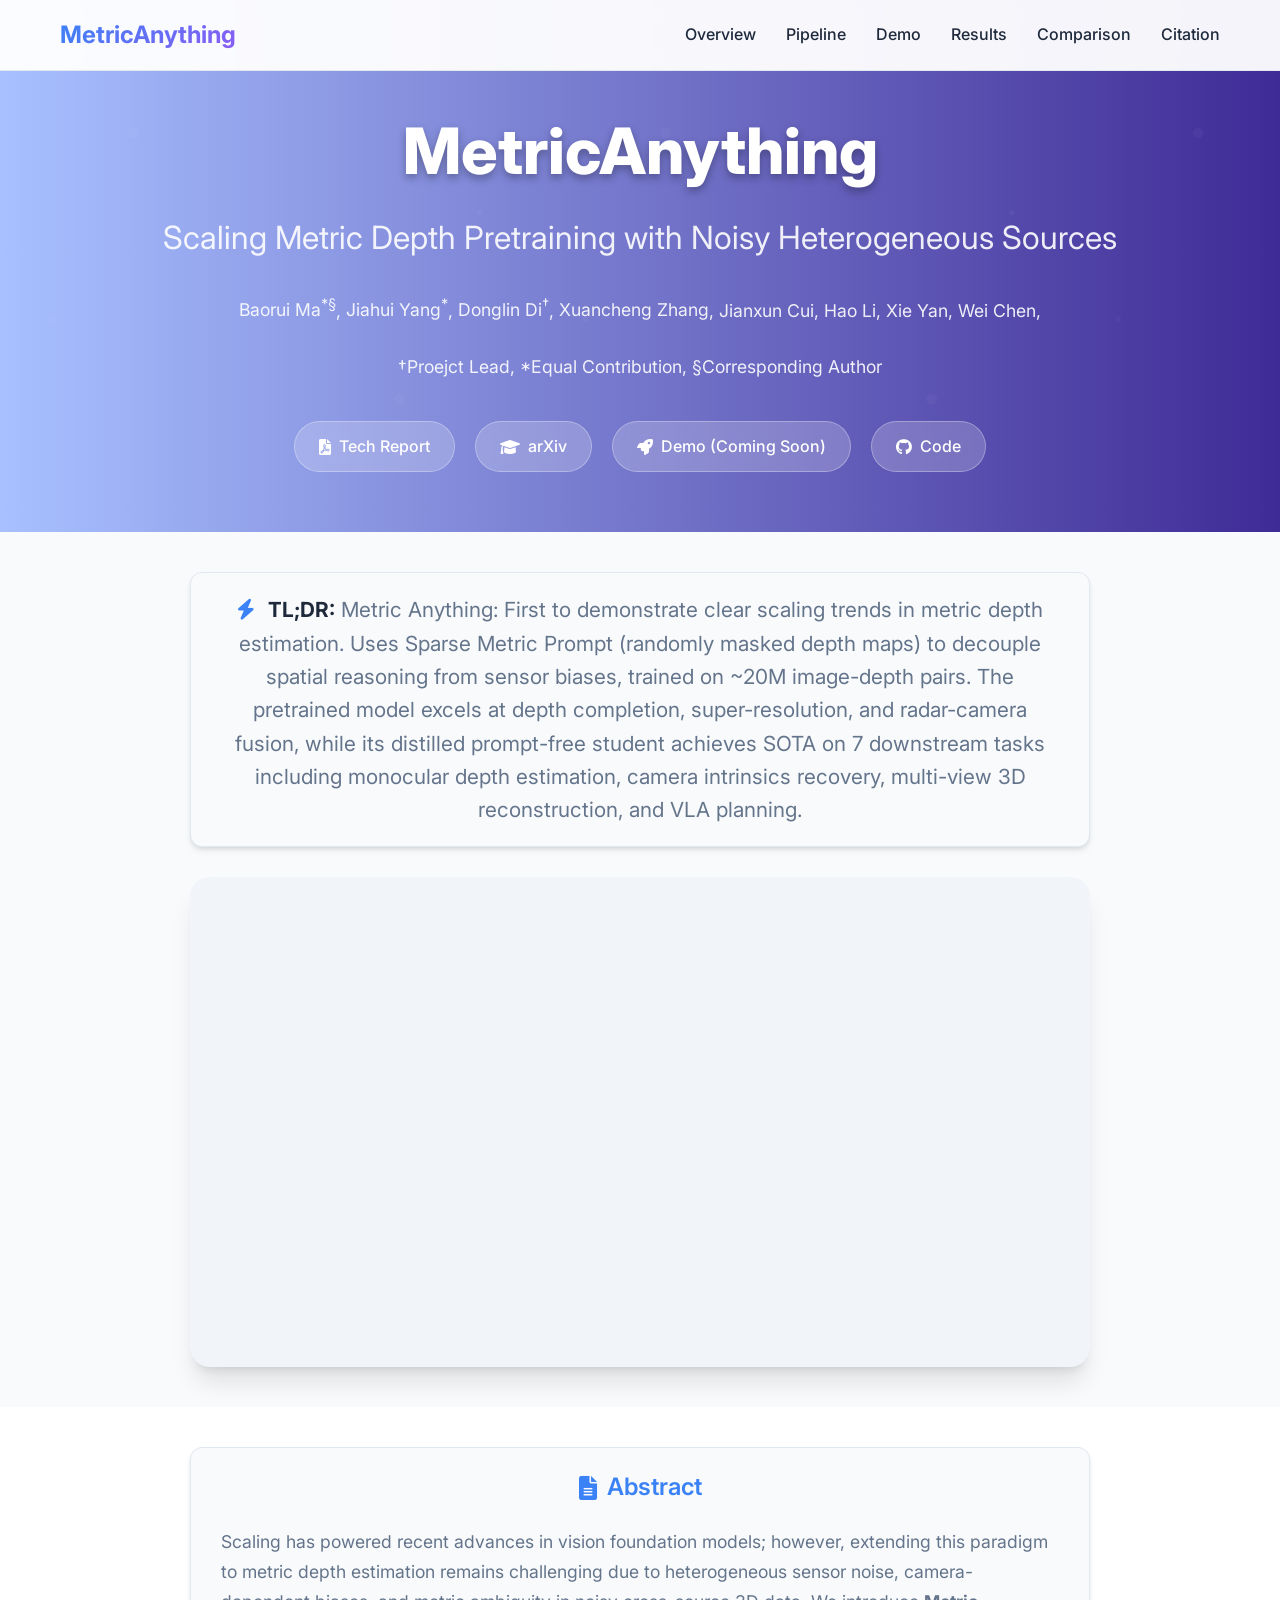
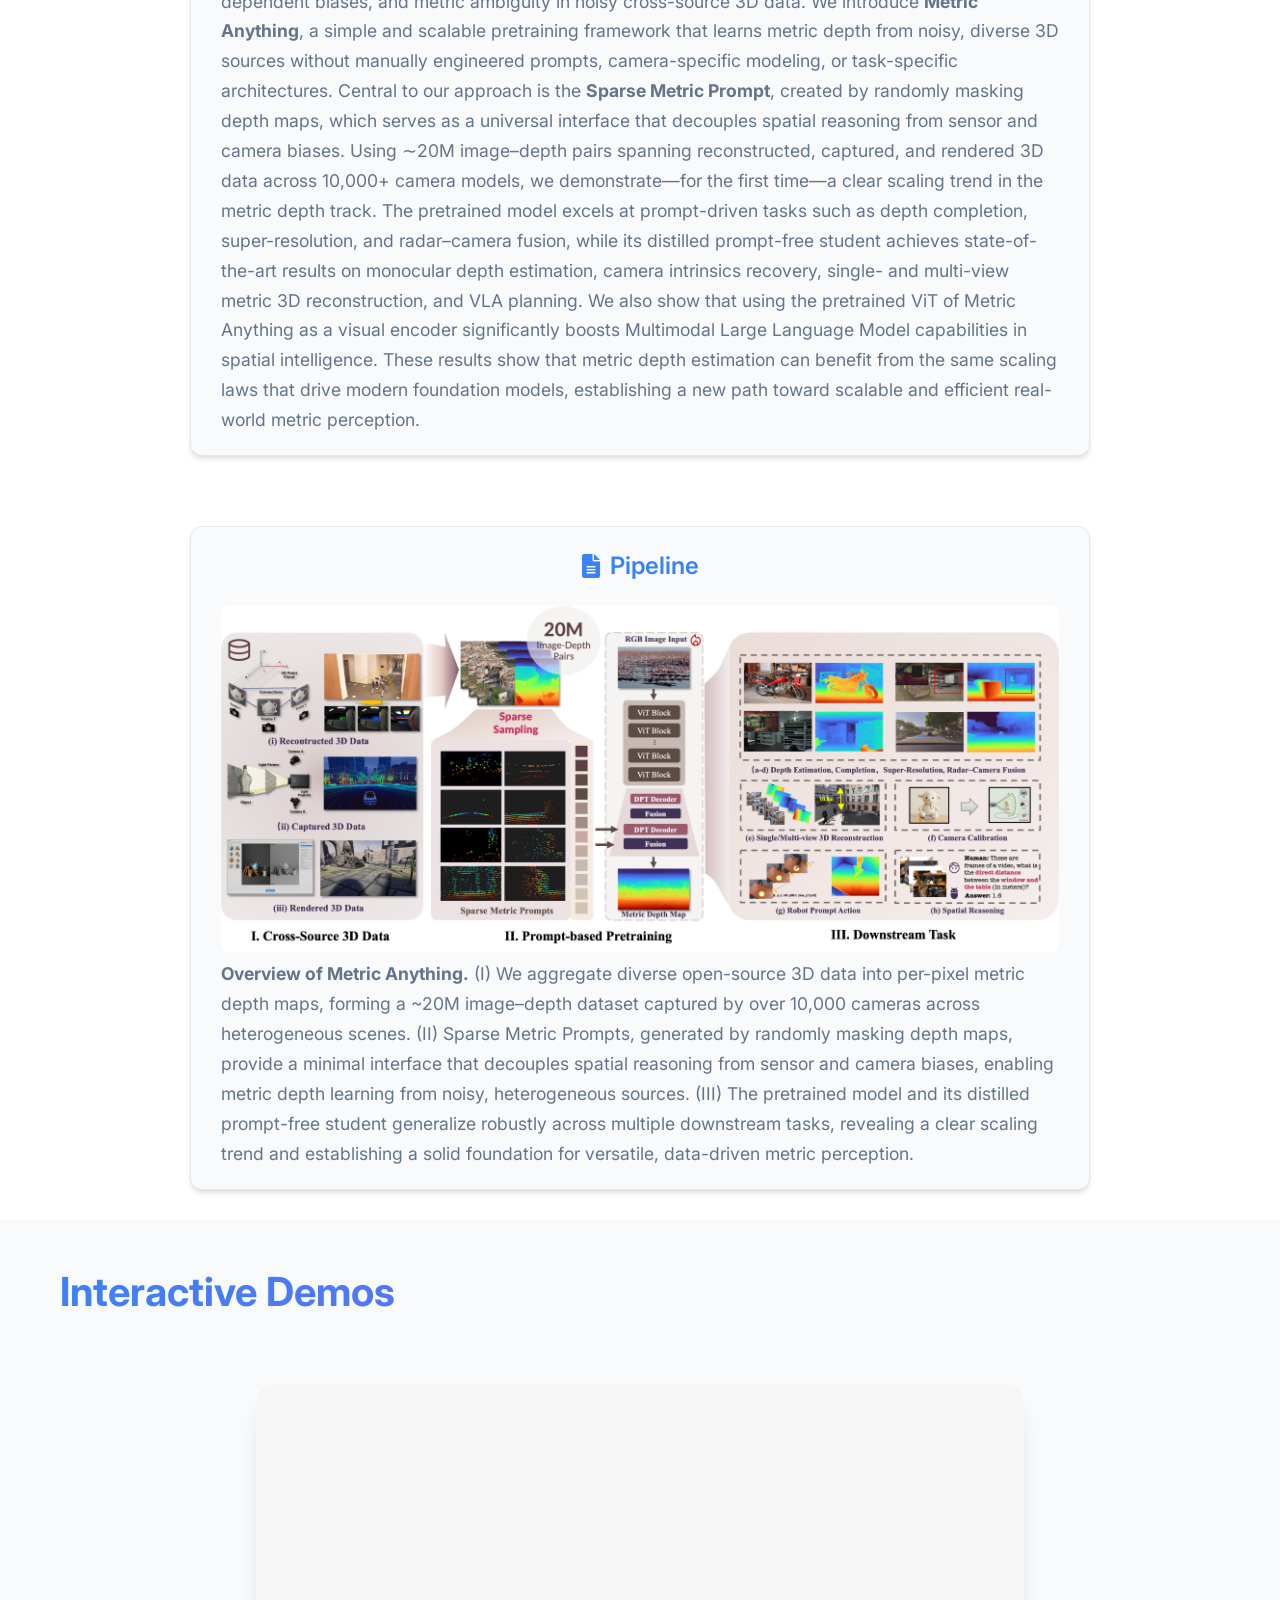
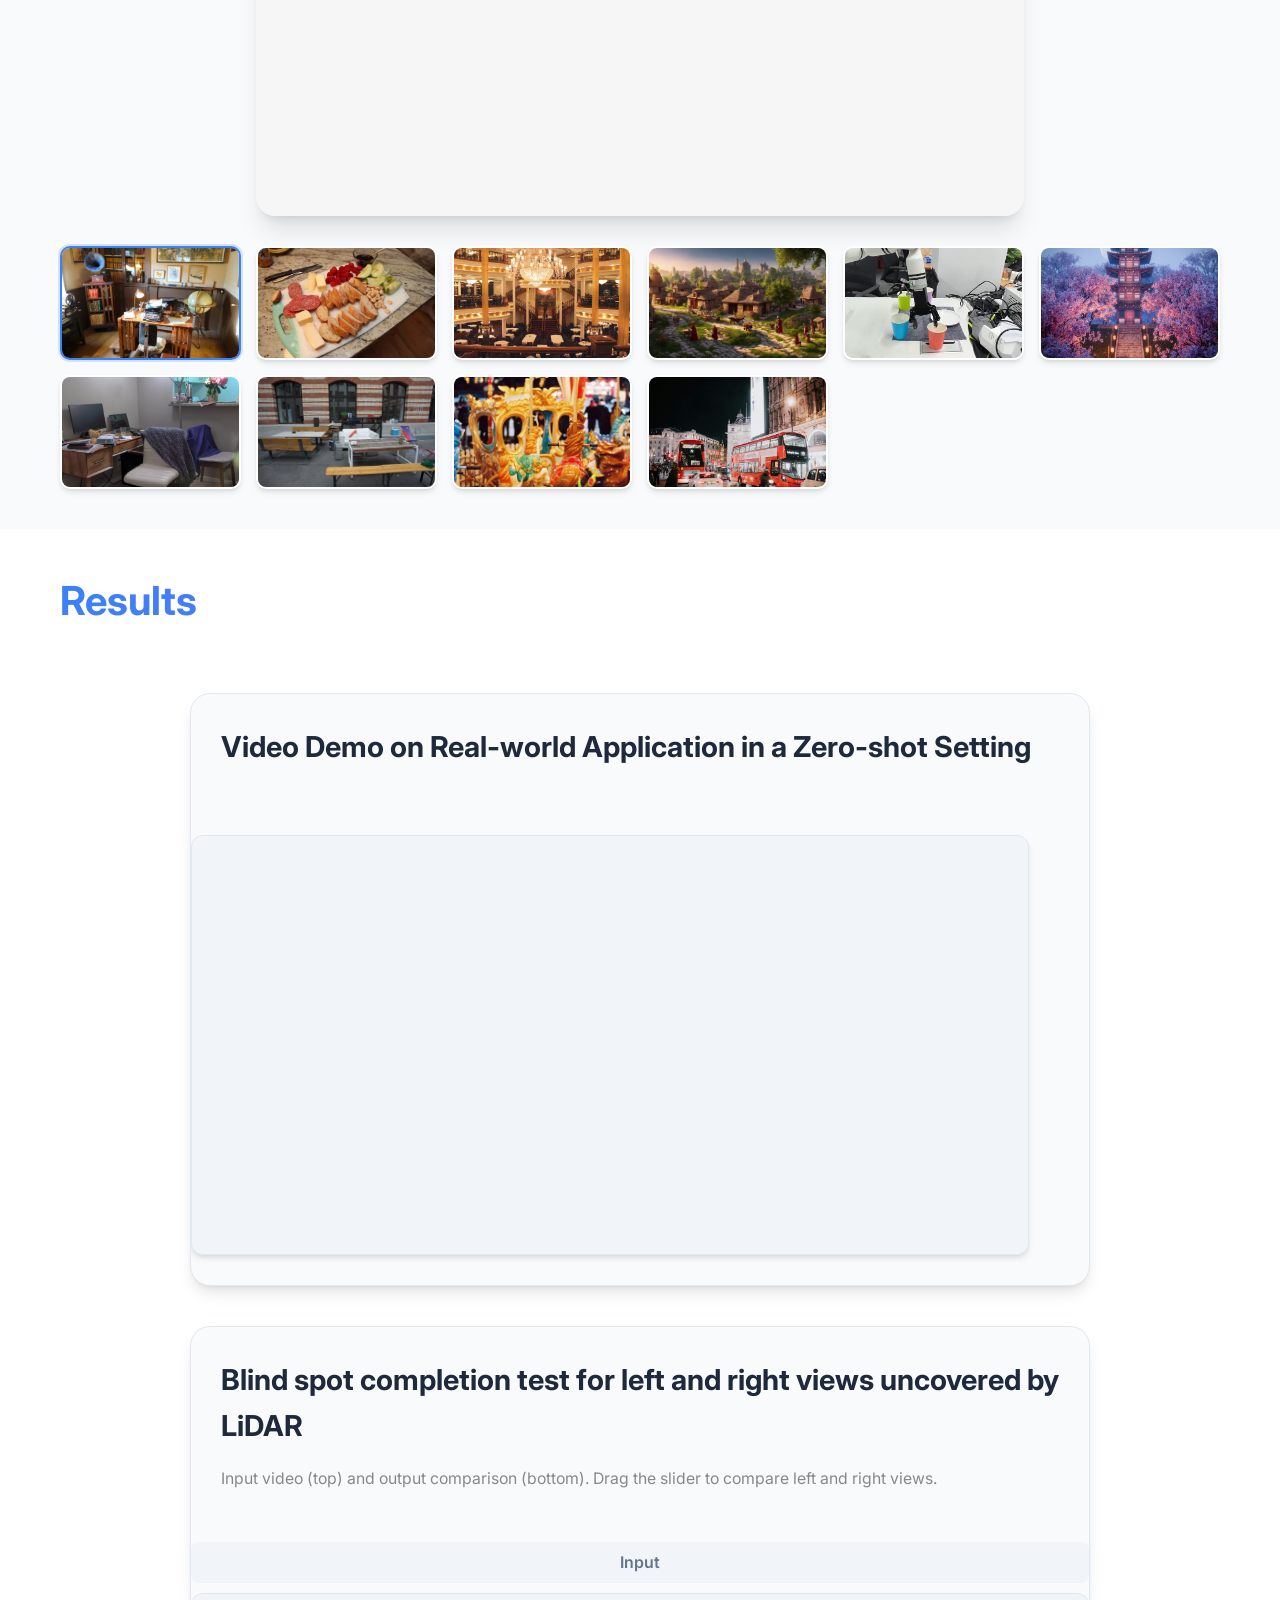
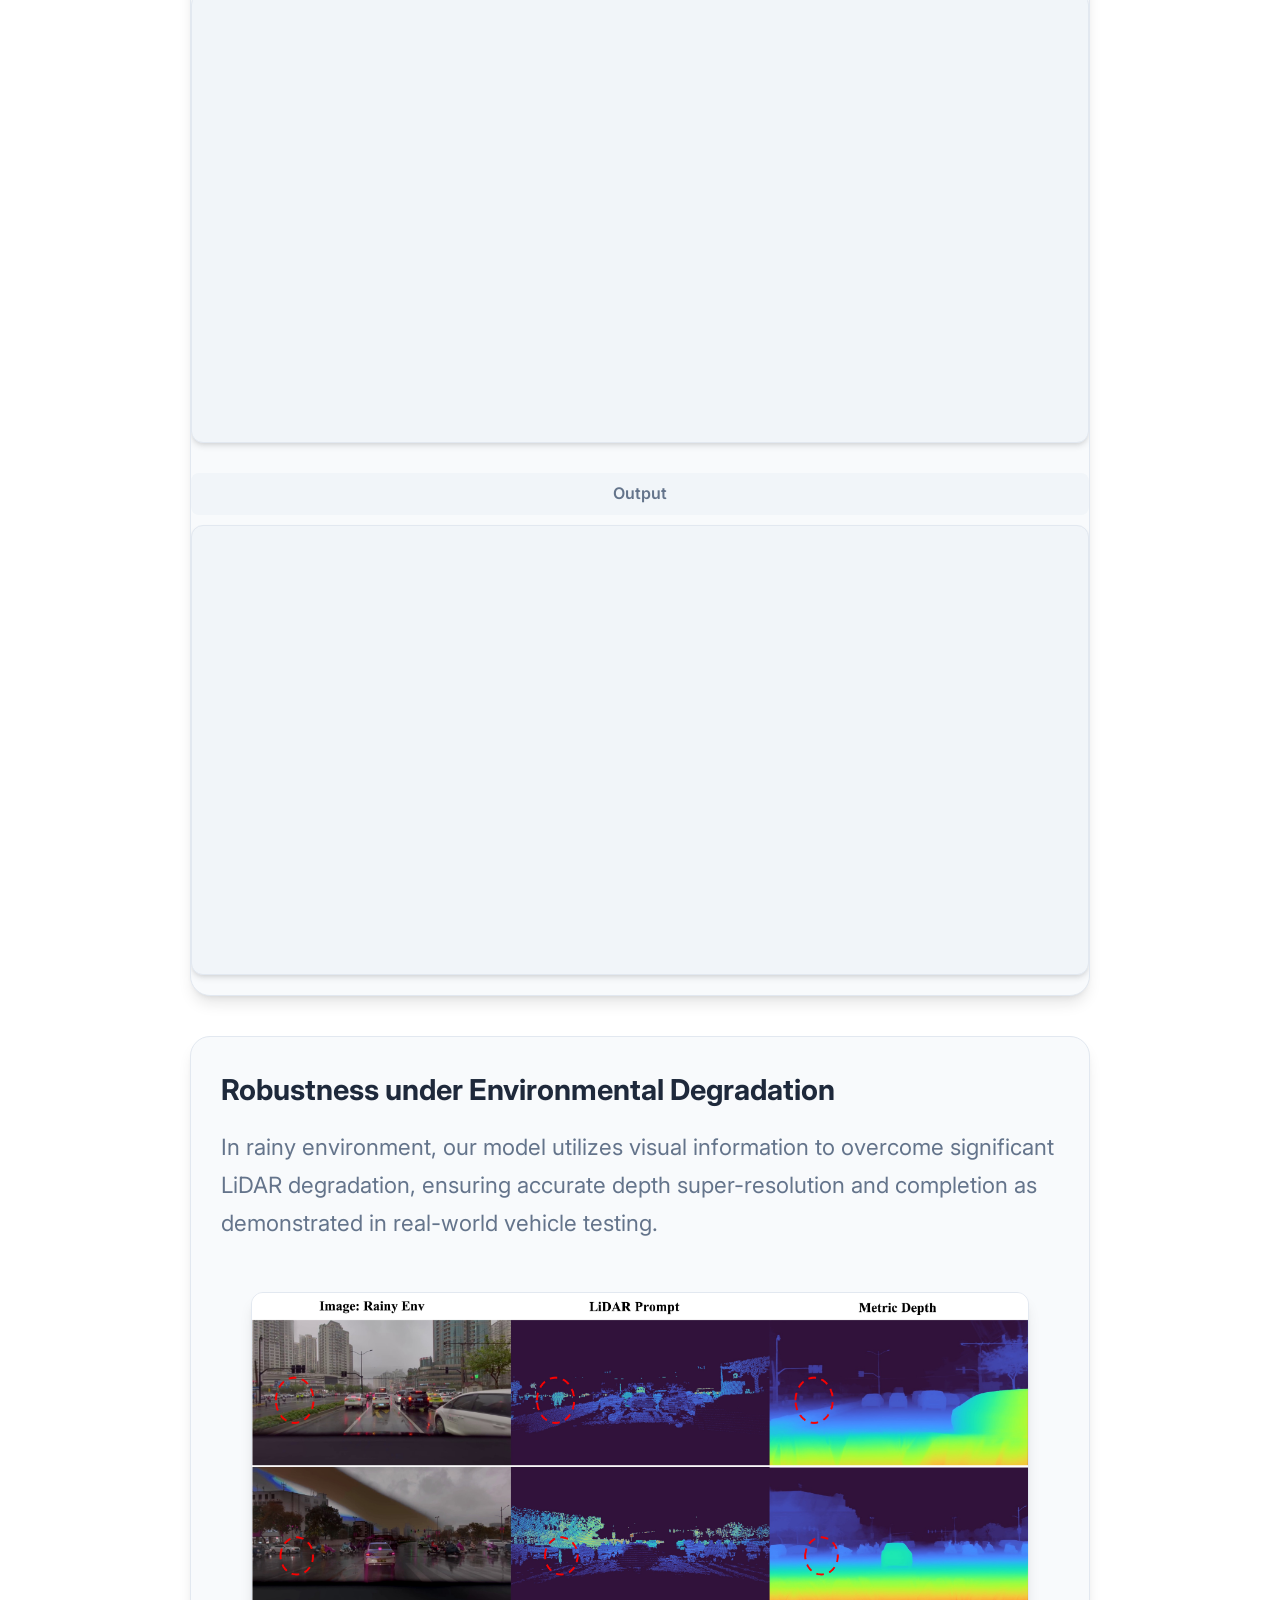
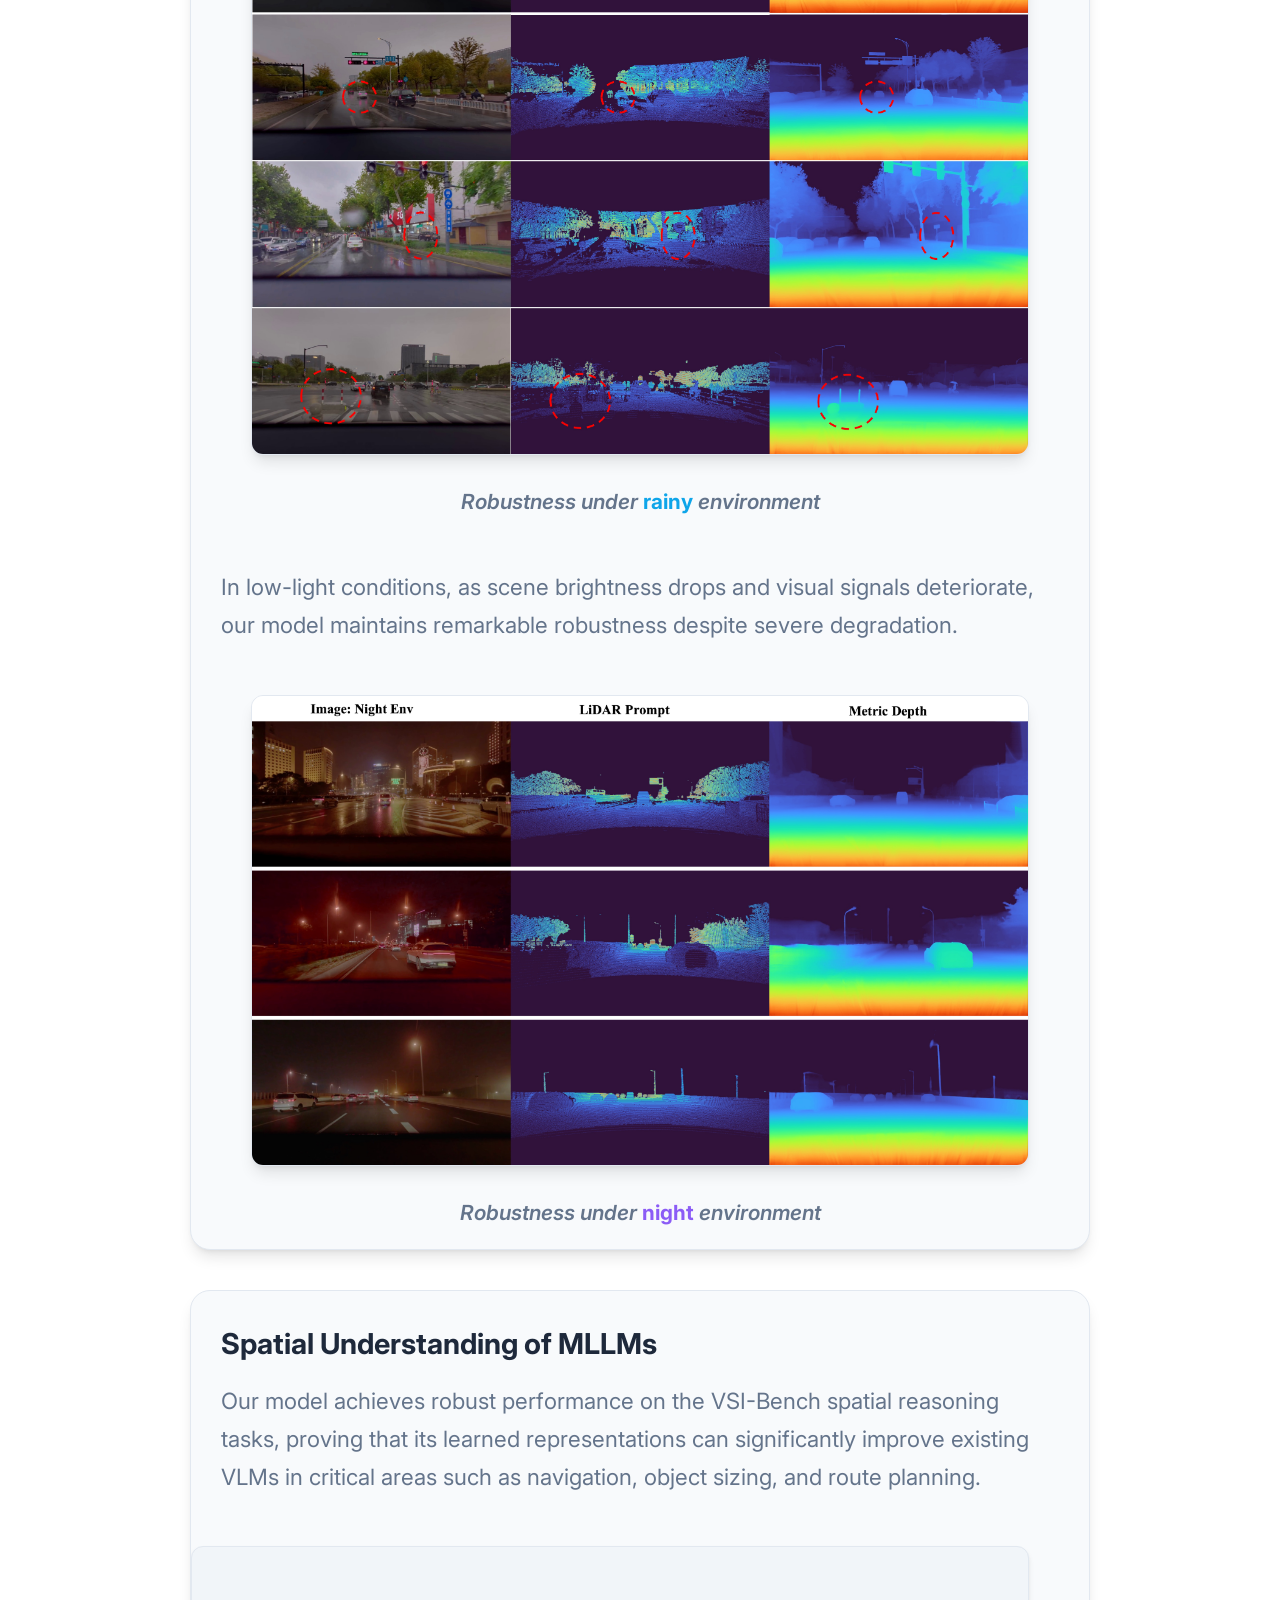
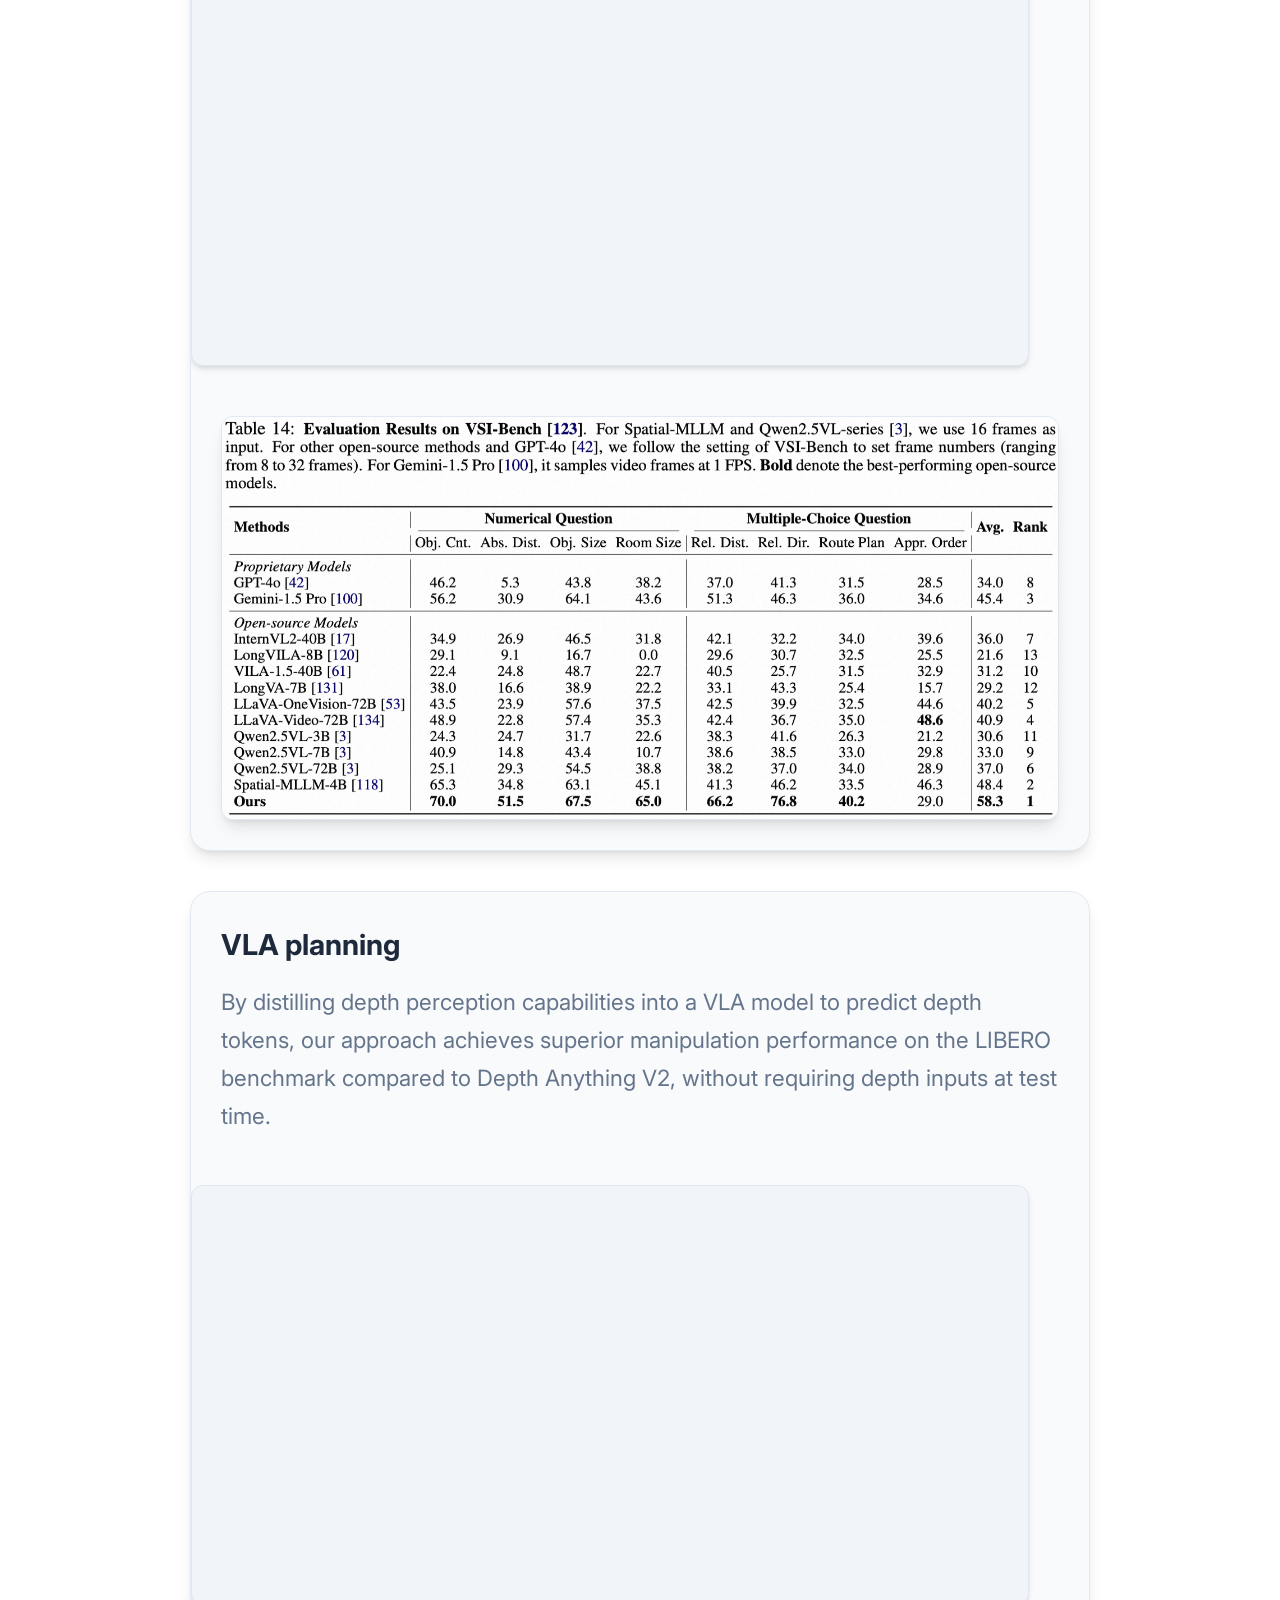
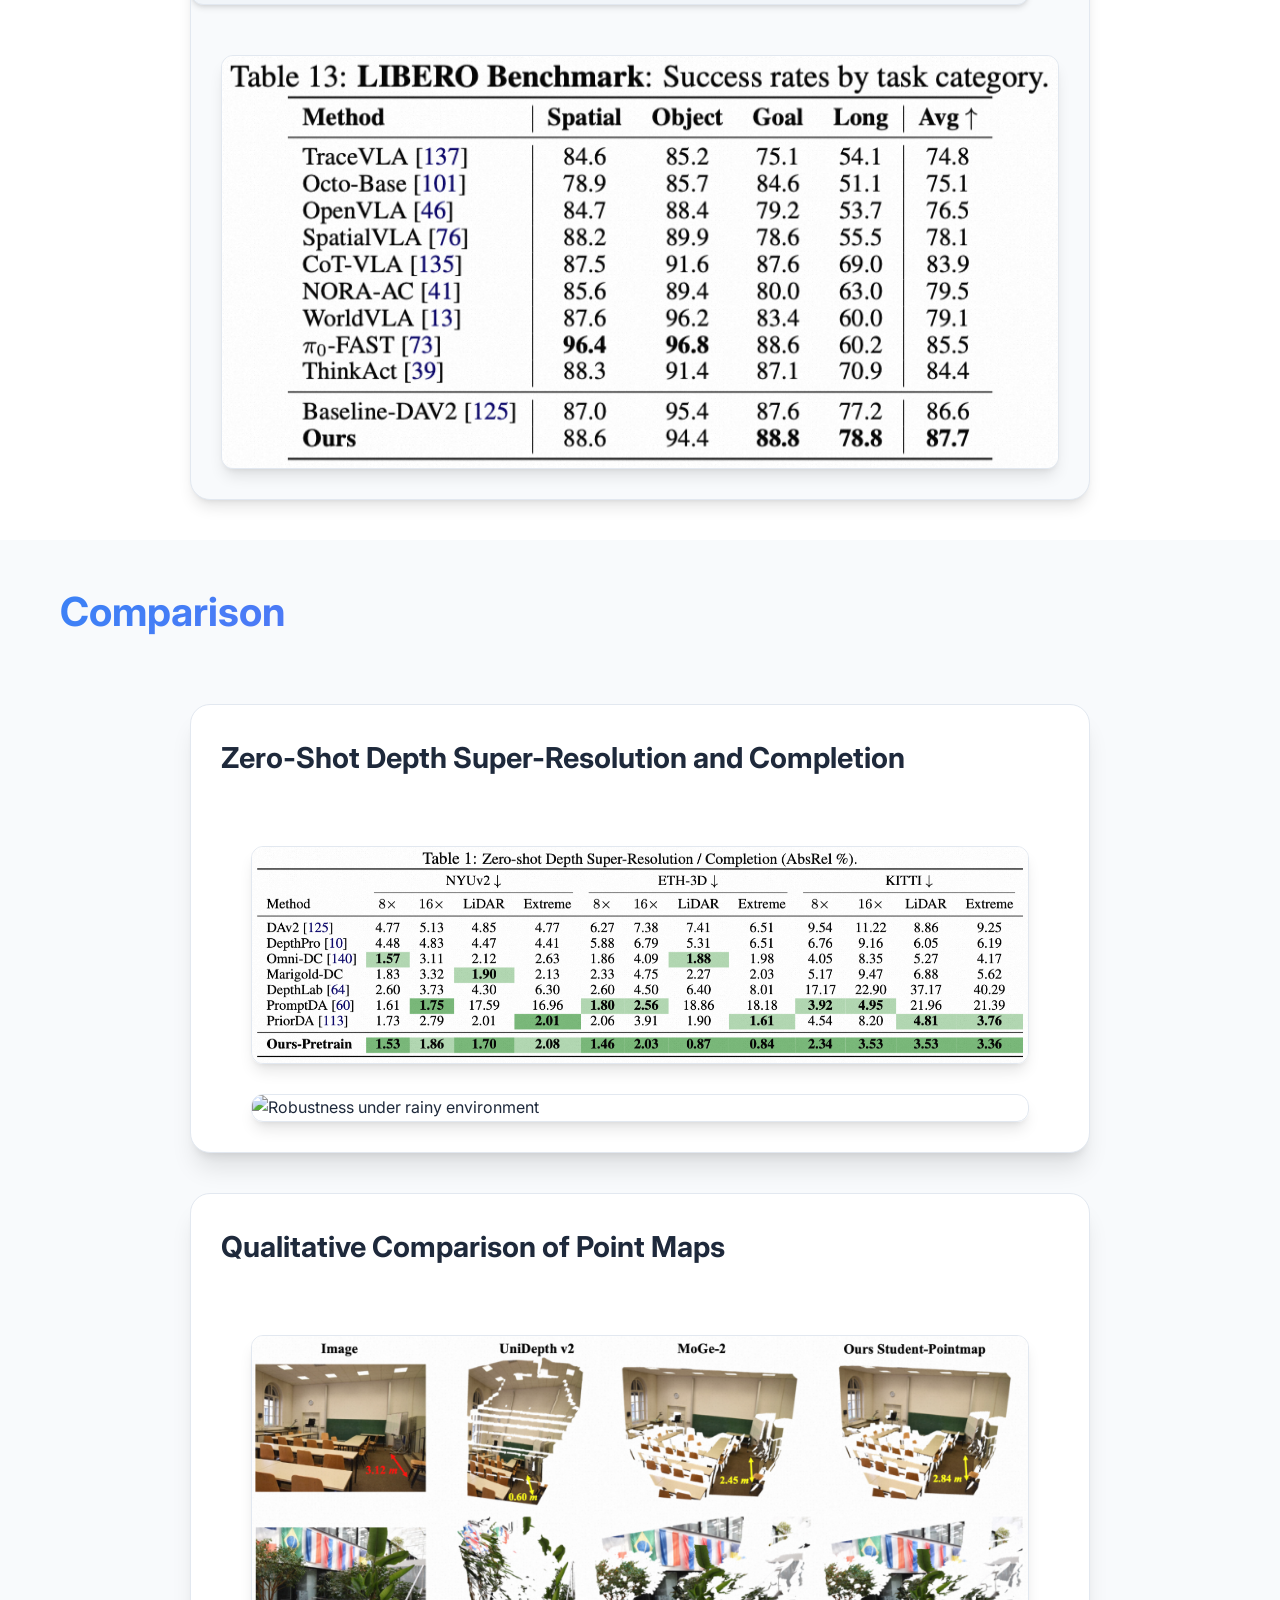
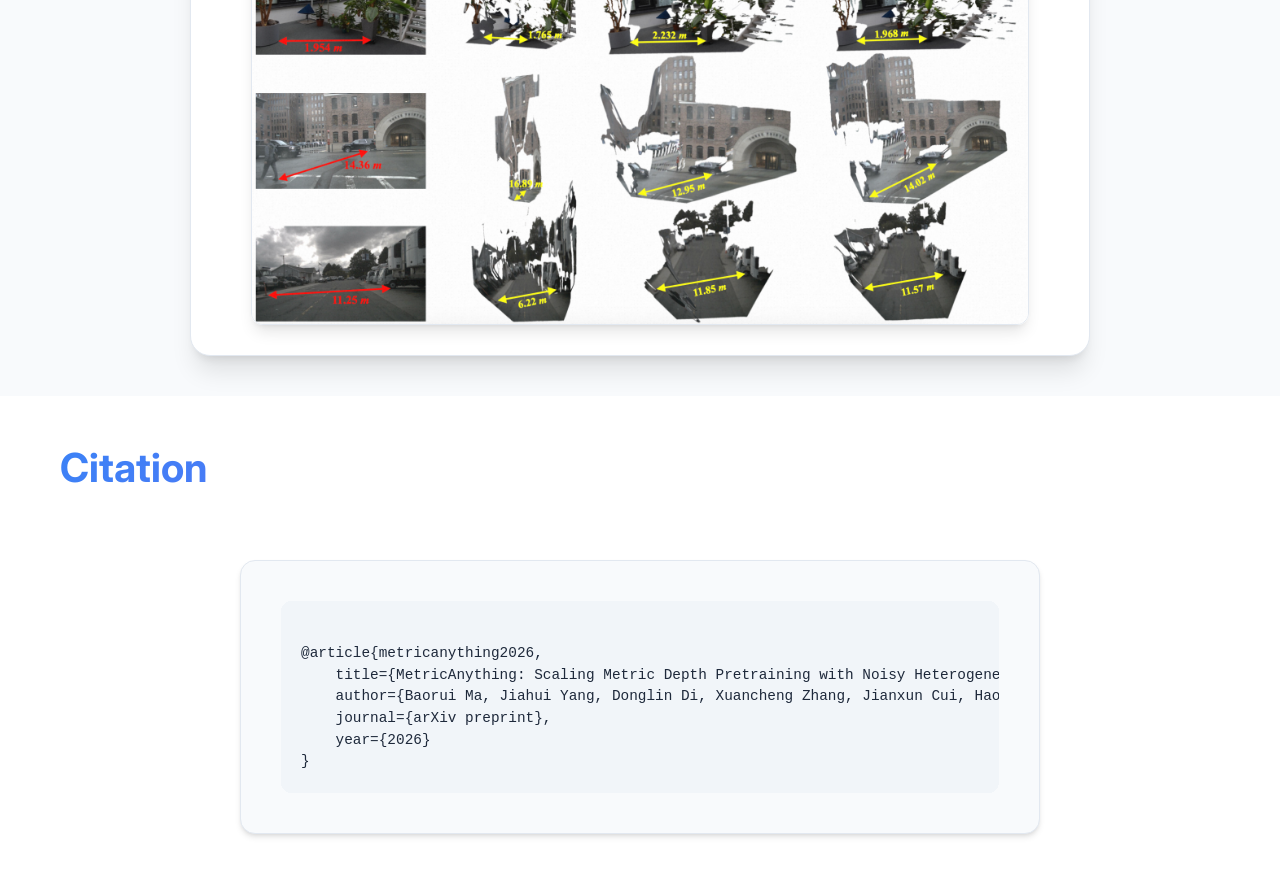
==== commit da0f8749: "up" ====
--- a/index.html
+++ b/index.html
@@ -291,7 +291,7 @@
                         <div class="video-section">
                             <div class="video-label">Input</div>
                             <div class="result-video-small">
-                                <video playsinline muted loop autoplay controls class="app-video lazy-video" preload="metadata" data-src="assets/video/ready/rgb-lidar-right-2.mp4">
+                                <video playsinline muted loop autoplay controls class="app-video lazy-video" preload="metadata" data-src="assets/video/ready/rgb-lidar-right-1.mp4">
                                     <source data-src="assets/video/ready/rgb-lidar-right-1.mp4" type="video/mp4">
                                     Your browser does not support video playback.
                                 </video>
--- a/styles.css
+++ b/styles.css
@@ -121,12 +121,16 @@
     border: none; /* 移除边框让视觉更干净 */
     box-shadow: none; /* 移除内部阴影 */
     background: transparent;
+    display: inline-block; /* 让容器高度贴合内容 */
+    vertical-align: top; /* 防止底部空白 */
 }
 
 /* 紧凑型视频容器 - 用于缩小视频显示 */
 .result-video-compact {
     max-width: 800px; /* 限制最大宽度为 800px */
     margin: 20px auto; /* 居中显示 */
+    display: inline-block; /* 让容器高度贴合内容 */
+    vertical-align: top; /* 防止底部空白 */
 }
 
 /* Input/Output Video Container - 上下布局 */
@@ -164,6 +168,9 @@
     width: 100%;
     max-width: 100%;
     margin: 0;
+    display: inline-block; /* 让容器高度贴合内容 */
+    vertical-align: top; /* 防止底部空白 */
+    padding: 0; /* 移除所有内边距 */
 }
 
 .input-output-video-container .result-video-small video {
@@ -181,6 +188,17 @@
     width: 100% !important;
     height: auto !important;
     display: block;
+    margin: 0; /* 移除所有外边距 */
+    padding: 0; /* 移除所有内边距 */
+}
+
+/* 确保 canvas 容器 div 也贴合内容 */
+.input-output-video-container .result-video-small > div {
+    display: inline-block; /* 让容器高度贴合内容 */
+    width: 100%;
+    vertical-align: top;
+    margin: 0;
+    padding: 0;
 }
 
 .analysis-carousel {
@@ -515,9 +533,10 @@
     margin-top: 20px;
     width: 100%;
     max-width: 100%;
-    aspect-ratio: 16 / 9;
+    aspect-ratio: auto; /* 移除固定宽高比，保持视频原始比例 */
+    height: auto; /* 高度自适应 */
     border-radius: 12px;
-    overflow: hidden;
+    overflow: visible; /* 允许视频完整显示 */
     background: var(--bg-tertiary);
     border: 1px solid var(--border-color);
     box-shadow: var(--shadow-md);
@@ -526,8 +545,8 @@
 .abstract-video-wrap video {
     display: block;
     width: 100%;
-    height: 100%;
-    object-fit: contain;
+    height: auto; /* 高度根据视频原始比例自适应 */
+    object-fit: contain; /* 保持原始比例，不裁剪 */
 }
 
 /* 性能对比 */
@@ -821,18 +840,18 @@
 
 .interactive-video-wrapper {
     position: relative;
-    padding-bottom: 56.25%; /* 16:9 比例 */
-    height: 0;
-    overflow: hidden;
+    height: auto; /* 移除固定宽高比，高度自适应 */
+    overflow: visible; /* 允许视频完整显示 */
 }
 
 .interactive-video {
-    position: absolute;
-    top: 0;
-    left: 0;
-    width: 100%;
-    height: 100%;
-    object-fit: cover;
+    position: relative; /* 改为相对定位 */
+    top: auto;
+    left: auto;
+    width: 100%;
+    height: auto; /* 高度根据视频原始比例自适应 */
+    object-fit: contain; /* 保持原始比例，不裁剪 */
+    display: block;
 }
 
 .interactive-info {
@@ -926,19 +945,19 @@
 
 .result-video {
     position: relative;
-    padding-bottom: 56.25%;
-    height: 0;
-    overflow: hidden;
+    height: auto; /* 移除固定宽高比，高度自适应 */
+    overflow: visible; /* 允许视频完整显示 */
     background: var(--bg-tertiary);
 }
 
 .result-video video {
-    position: absolute;
-    top: 0;
-    left: 0;
-    width: 100%;
-    height: 100%;
-    object-fit: cover;
+    position: relative; /* 改为相对定位 */
+    top: auto;
+    left: auto;
+    width: 100%;
+    height: auto; /* 高度根据视频原始比例自适应 */
+    object-fit: contain; /* 保持原始比例，不裁剪 */
+    display: block;
 }
 
 .result-info {
@@ -1024,22 +1043,28 @@
     /* max-width: 800px;  调大视频尺寸 */
     max-width: 1200px;  /* 调大视频尺寸 */
     margin: 20px auto 30px;
-    aspect-ratio: 16 / 9;
-    overflow: hidden;
+    aspect-ratio: auto; /* 移除固定宽高比，保持视频原始比例 */
+    height: auto; /* 高度自适应 */
+    overflow: visible; /* 允许视频完整显示 */
     background: var(--bg-tertiary);
     border-radius: 12px;
     box-shadow: var(--shadow-md);
     border: 1px solid var(--border-color);
+    display: inline-block; /* 让容器高度贴合内容 */
+    vertical-align: top; /* 防止底部空白 */
+    padding: 0; /* 移除内边距 */
 }
 
 .result-video-small video {
     width: 100%;
-    height: 100%;
-    object-fit: cover;
+    height: auto; /* 高度根据视频原始比例自适应 */
+    object-fit: contain; /* 保持原始比例，不裁剪 */
     display: block;
     position: relative !important;  /* 覆盖 .app-video 的绝对定位 */
     top: auto !important;
     left: auto !important;
+    margin: 0; /* 移除外边距 */
+    padding: 0; /* 移除内边距 */
 }
 
 /* 图片容器 - 更大的显示区域 */
@@ -1149,9 +1174,8 @@
 .application-video,
 .analysis-video-wrapper {
     position: relative;
-    padding-bottom: 56.25%;
-    height: 0;
-    overflow: hidden;
+    height: auto; /* 移除固定宽高比，高度自适应 */
+    overflow: visible; /* 允许视频完整显示 */
     border-radius: 15px;
     margin-bottom: 30px;
     background: var(--bg-tertiary);
@@ -1159,14 +1183,15 @@
 
 .app-video,
 .analysis-video-player {
-    position: absolute;
-    top: 0;
-    left: 0;
-    width: 100%;
-    height: 100%;
-    object-fit: cover;
+    position: relative; /* 改为相对定位 */
+    top: auto;
+    left: auto;
+    width: 100%;
+    height: auto; /* 高度根据视频原始比例自适应 */
+    object-fit: contain; /* 保持原始比例，不裁剪 */
     opacity: 0;
     transition: opacity 0.5s ease;
+    display: block;
 }
 
 .app-video.loaded,
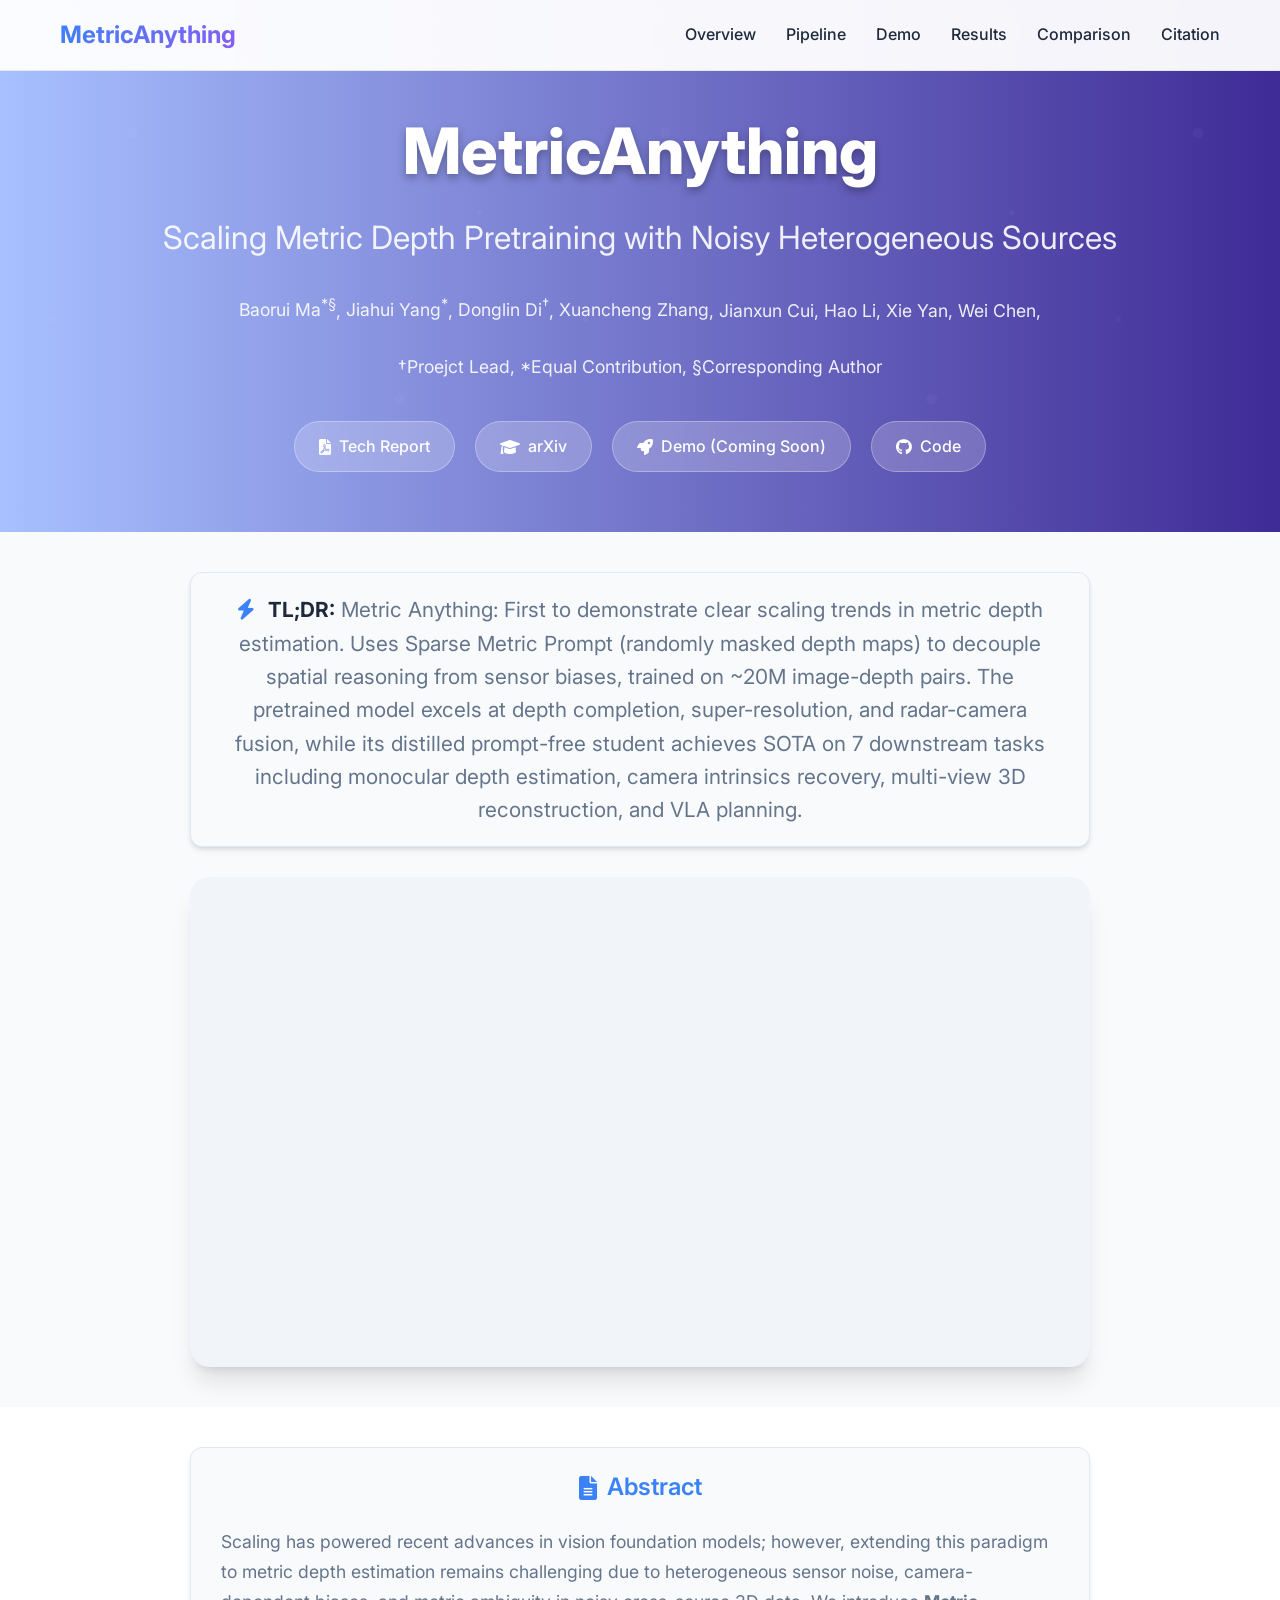
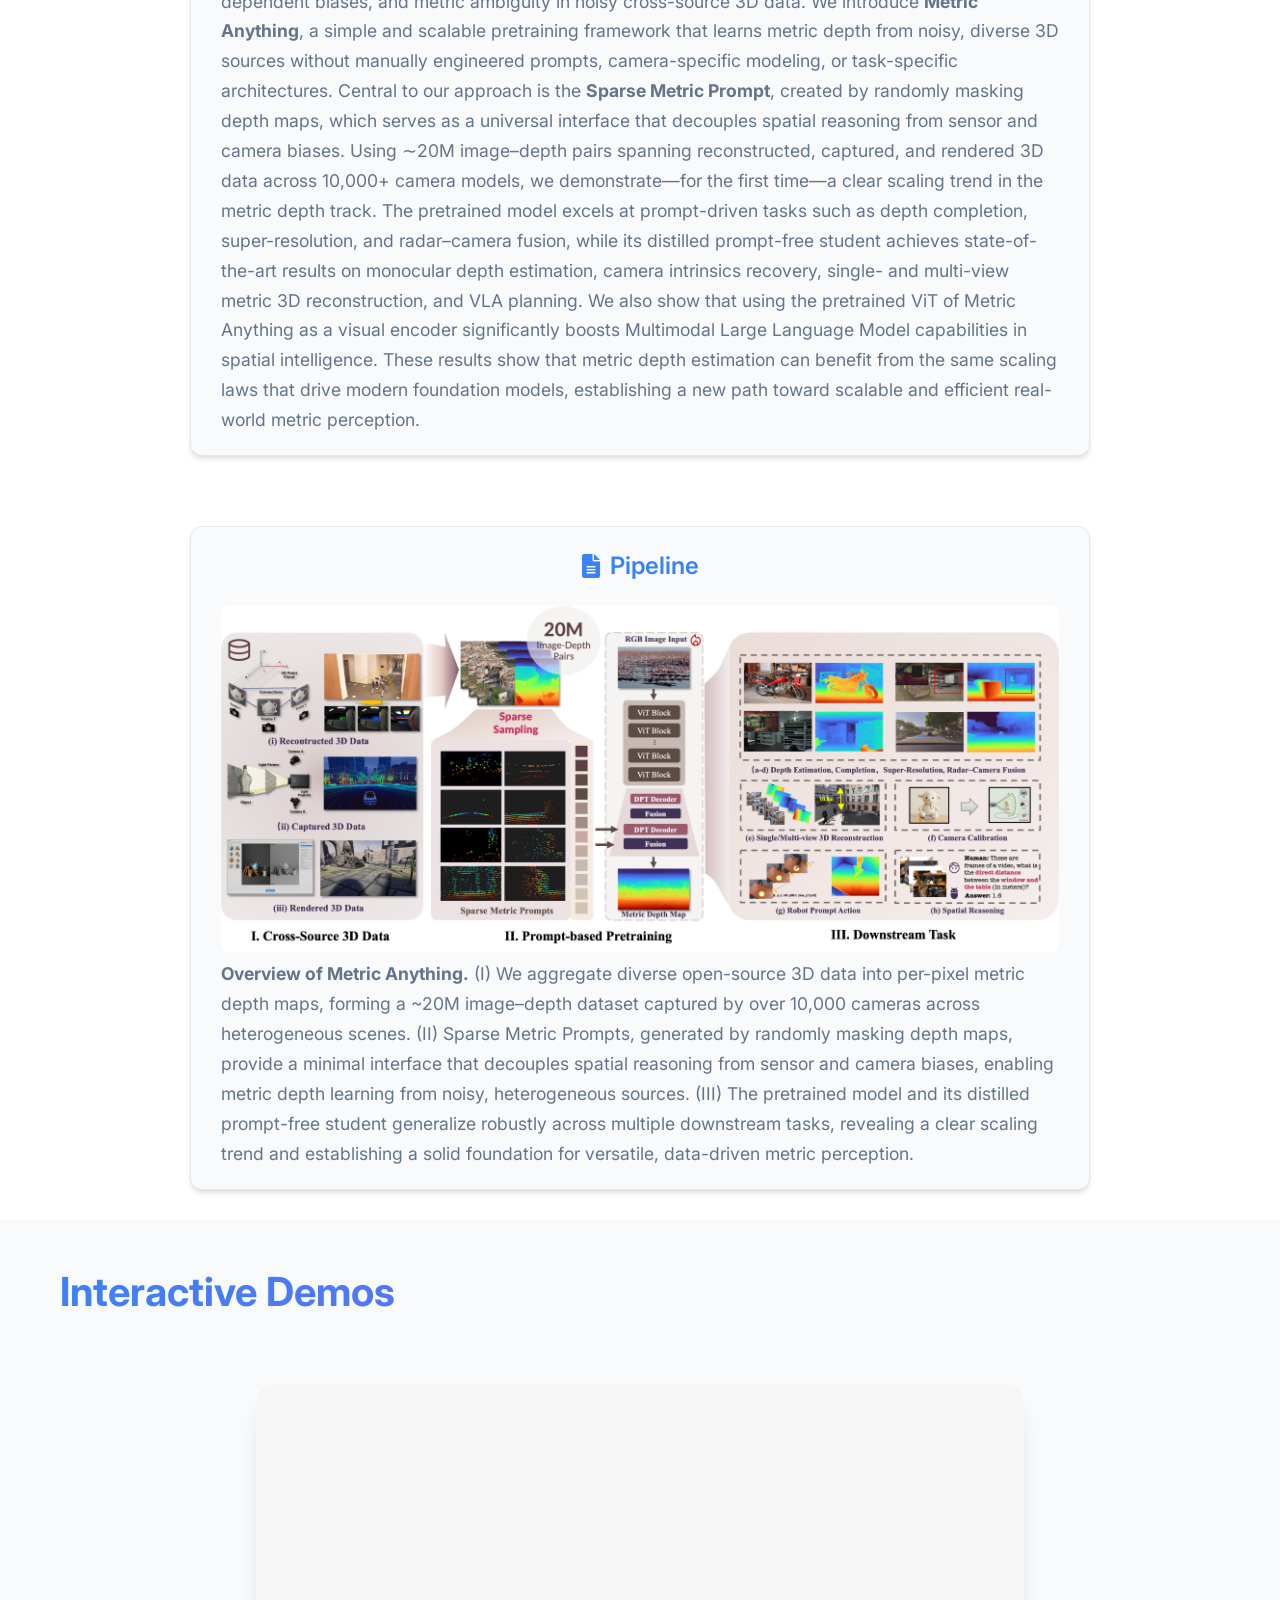
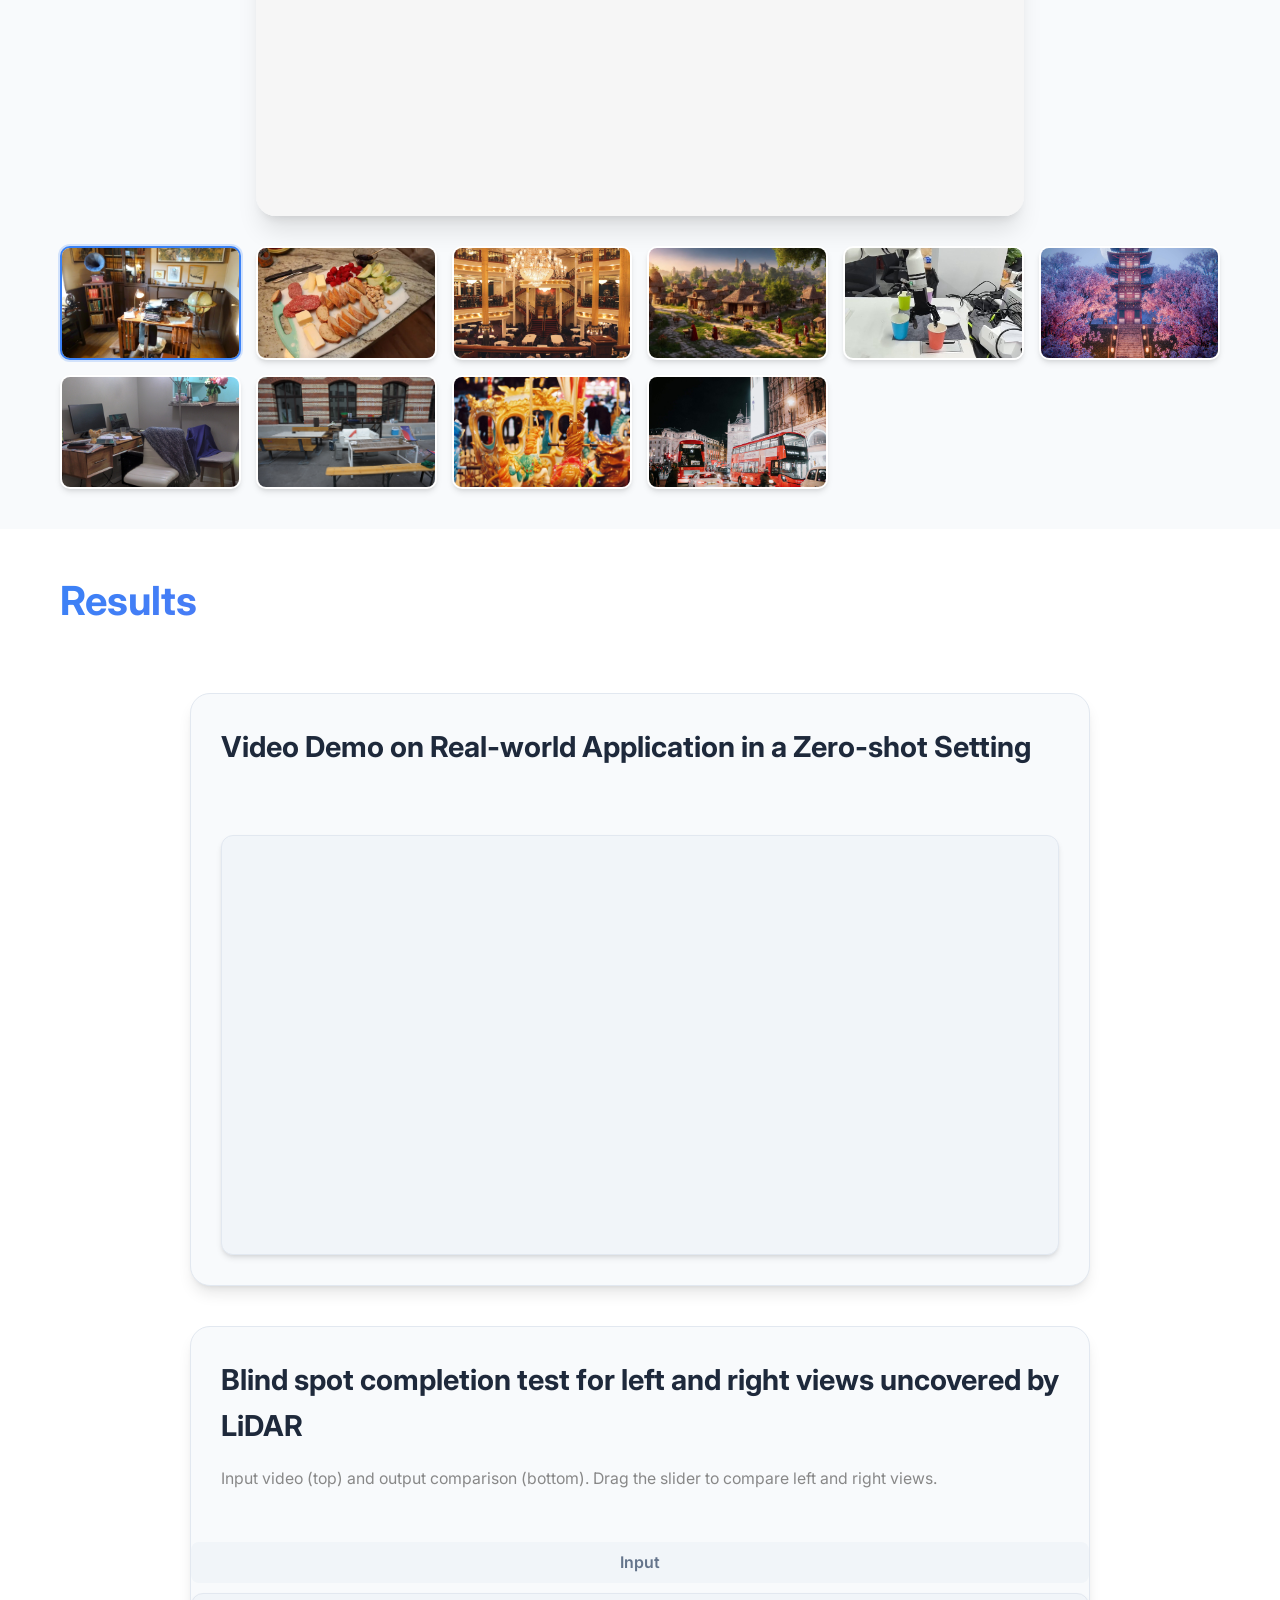
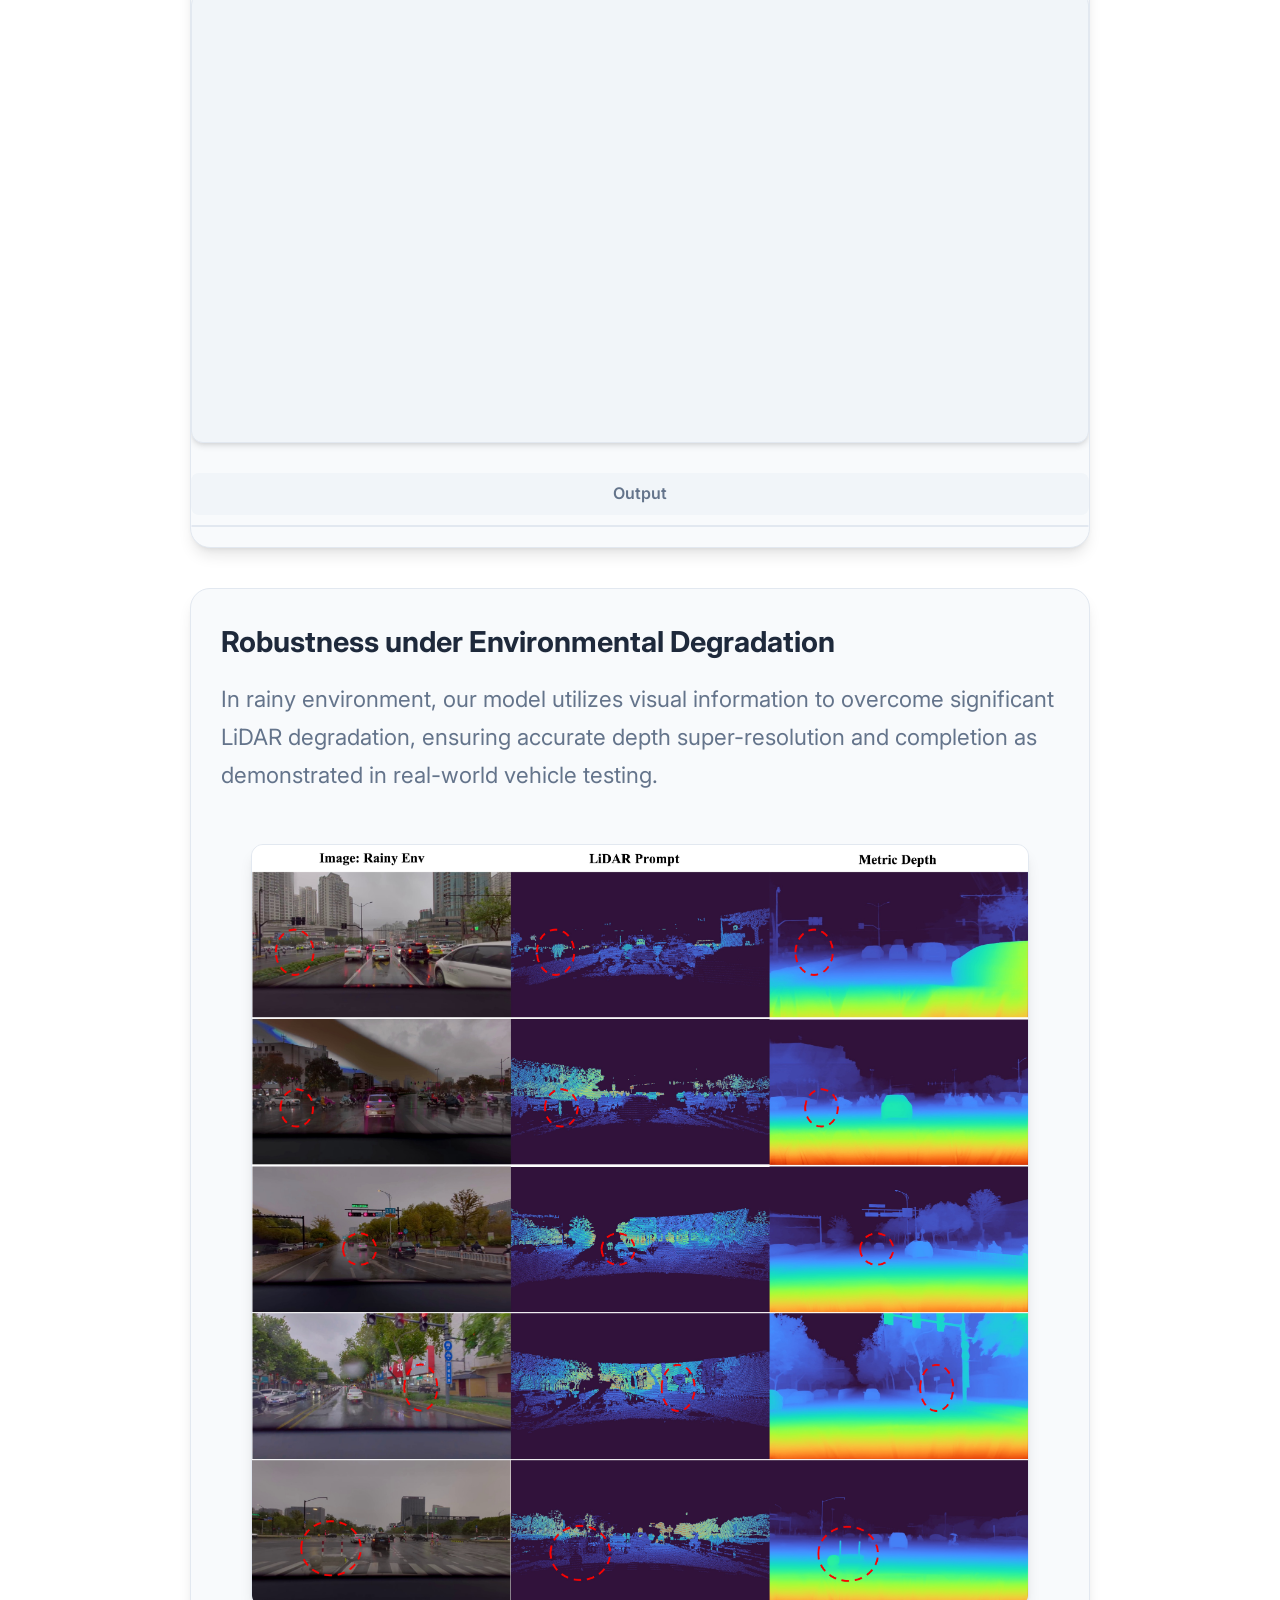
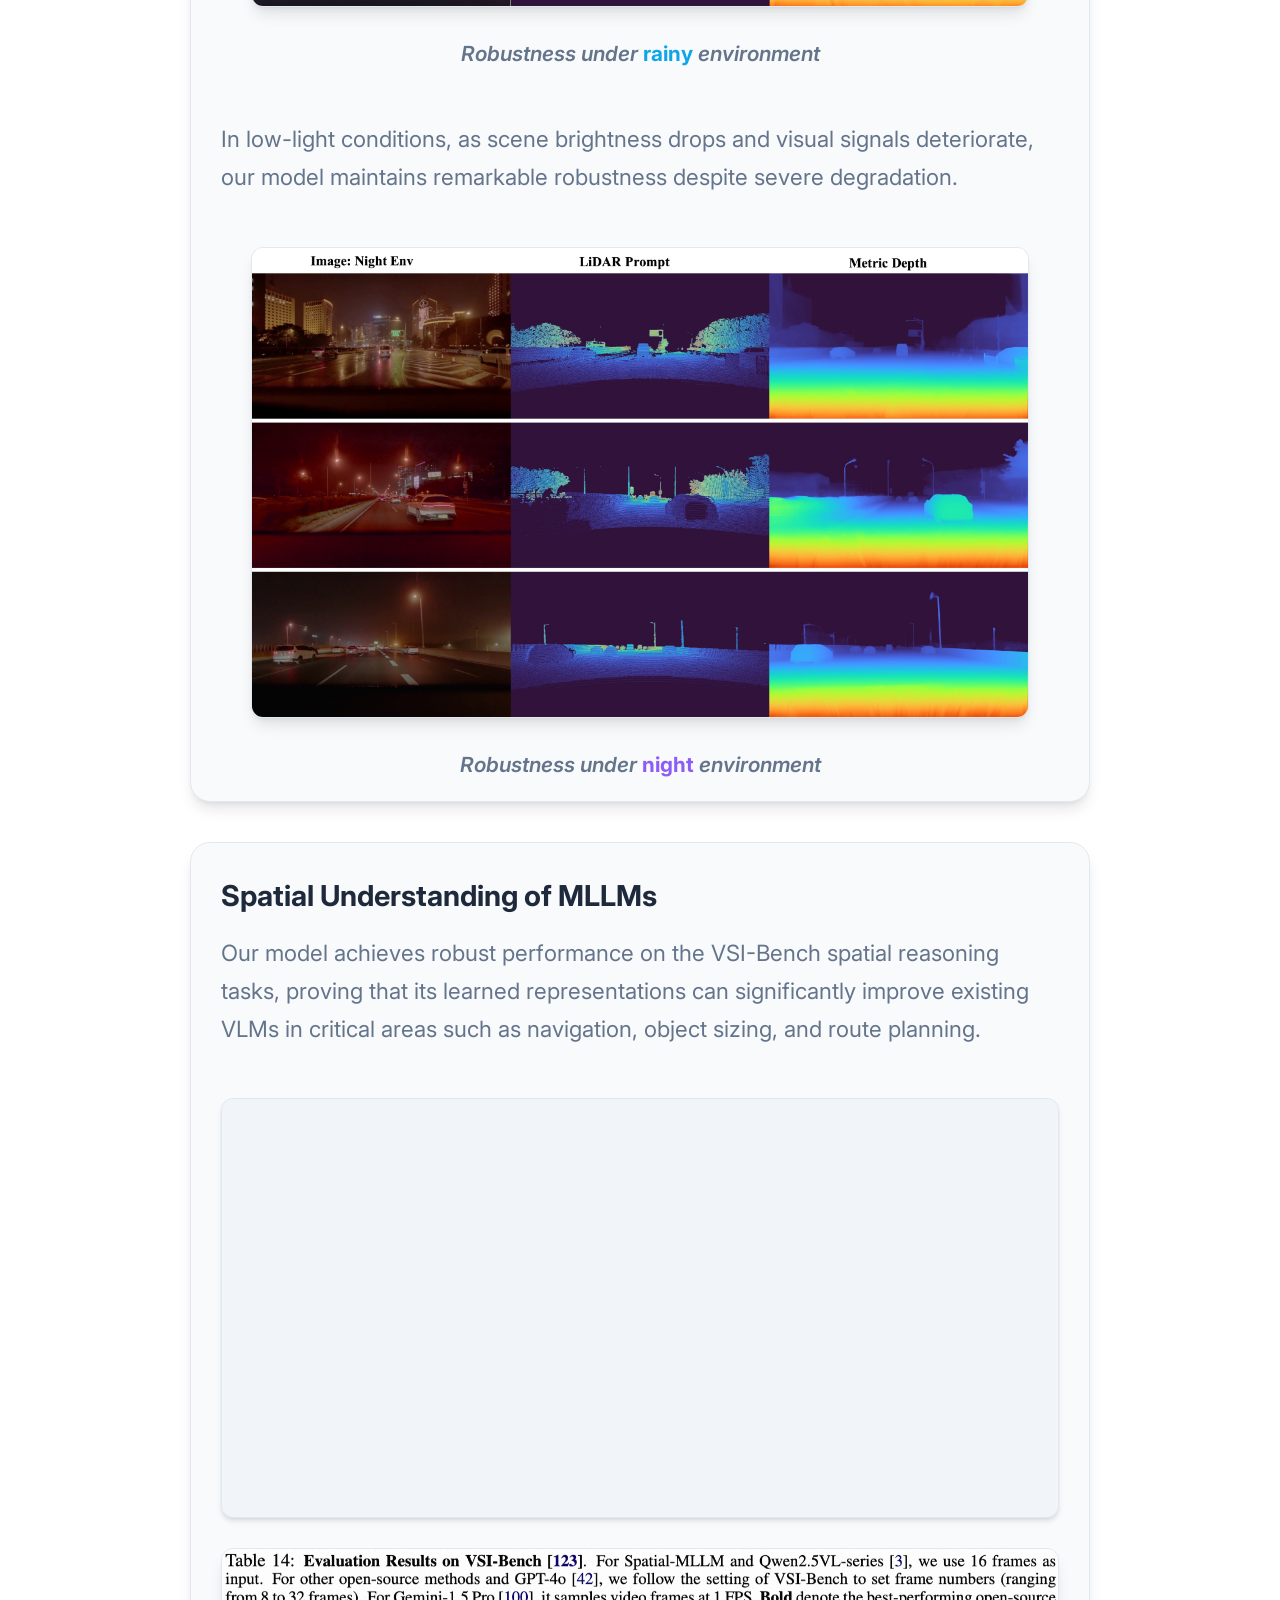
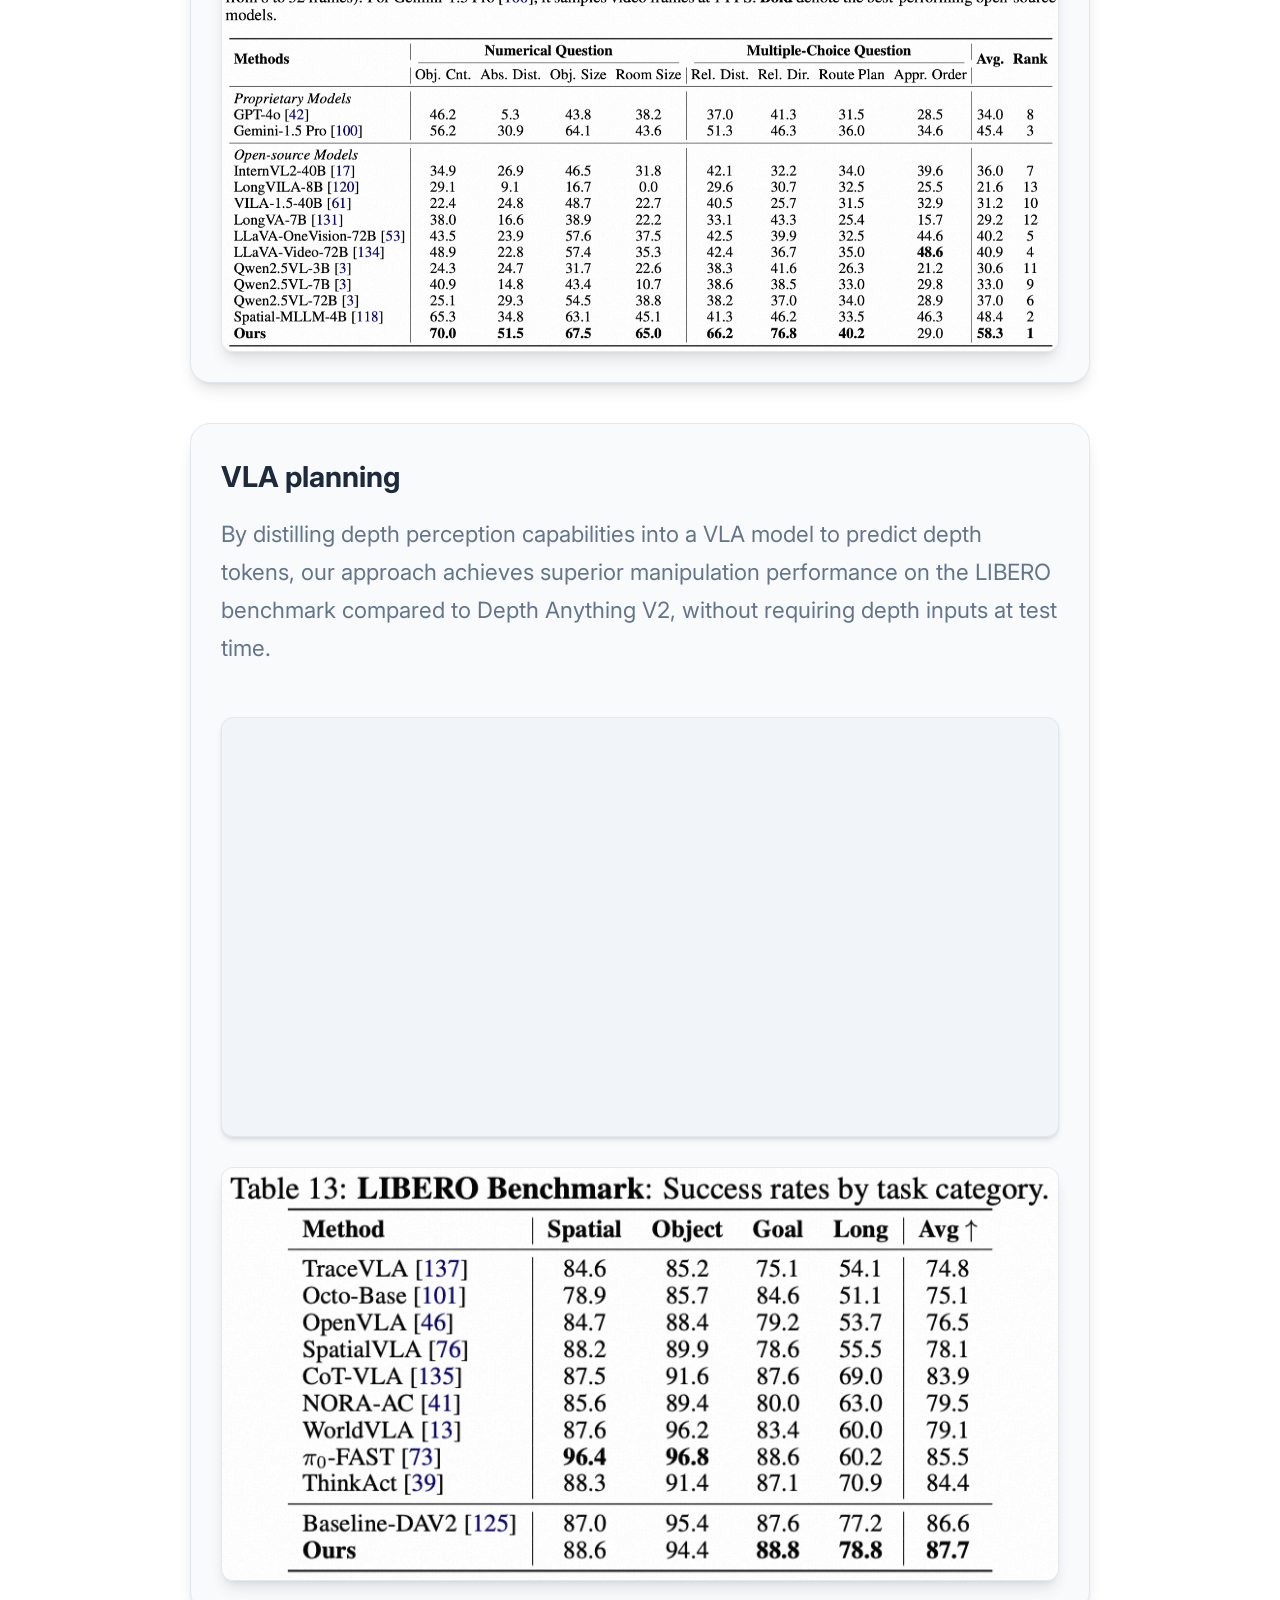
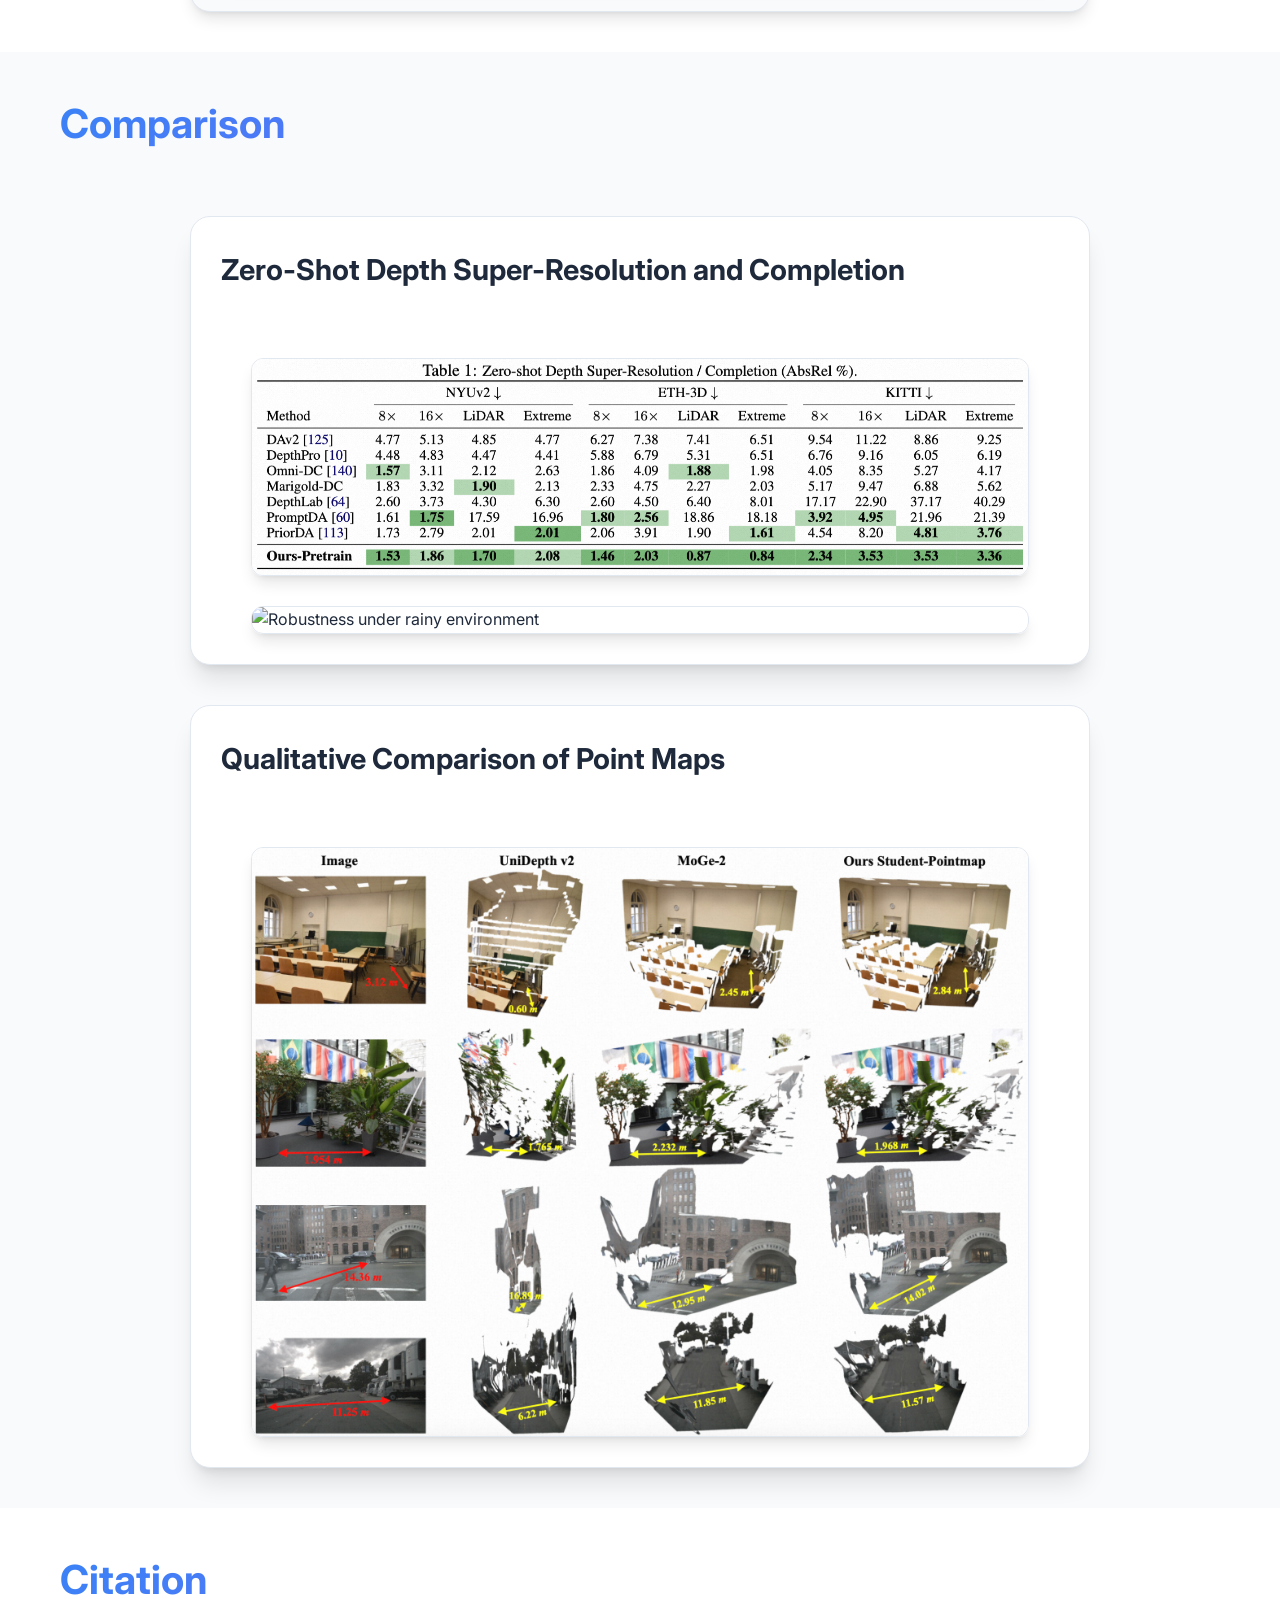
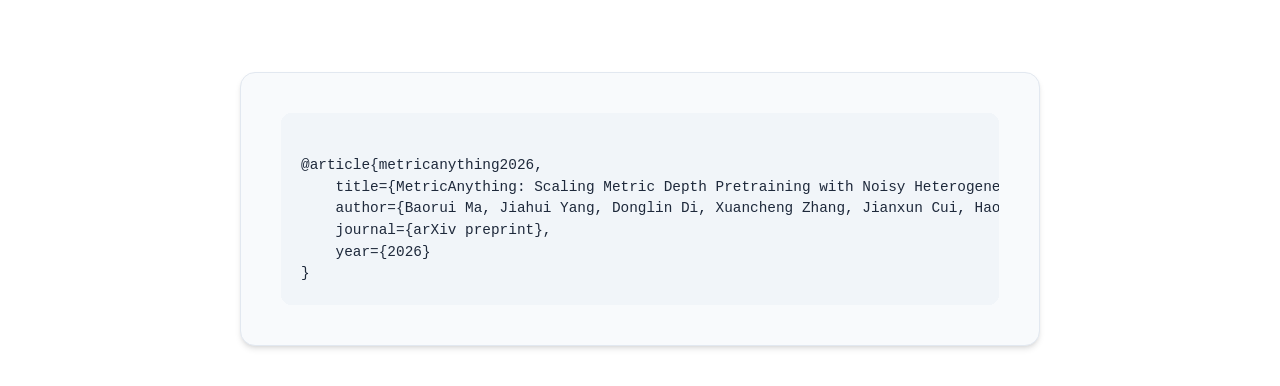
==== commit 1c863d7c: "up" ====
--- a/index.html
+++ b/index.html
@@ -87,7 +87,7 @@
                     <a href="./assets/MetricAnything.pdf" target="_blank" class="link-btn">
                         <i class="fas fa-file-pdf"></i> Tech Report
                     </a>
-                    <a href="" target="_blank" class="link-btn">
+                    <a href="https://arxiv.org/pdf/2601.22054" target="_blank" class="link-btn">
                         <i class="fas fa-graduation-cap"></i> arXiv
                     </a>
                     <a href="" target="_blank" class="link-btn">
--- a/styles.css
+++ b/styles.css
@@ -116,13 +116,15 @@
 .result-video-small {
     width: 100%; /* 填满父容器 */
     max-width: 100%; /* 移除之前的 1200px 限制 */
-    margin: 20px 0; /* 上下间距 */
+    margin: 20px auto; /* 上下间距，左右居中 */
     border-radius: 12px;
     border: none; /* 移除边框让视觉更干净 */
     box-shadow: none; /* 移除内部阴影 */
     background: transparent;
-    display: inline-block; /* 让容器高度贴合内容 */
-    vertical-align: top; /* 防止底部空白 */
+    display: block; /* 改为 block */
+    line-height: 0; /* 移除行高，防止底部空白 */
+    font-size: 0; /* 移除字体大小，防止底部空白 */
+    text-align: center; /* 让内容居中 */
 }
 
 /* 紧凑型视频容器 - 用于缩小视频显示 */
@@ -167,10 +169,12 @@
     overflow: visible; /* 允许视频完整显示 */
     width: 100%;
     max-width: 100%;
-    margin: 0;
-    display: inline-block; /* 让容器高度贴合内容 */
-    vertical-align: top; /* 防止底部空白 */
+    margin: 0 auto; /* 左右居中 */
+    display: block; /* 改为 block */
     padding: 0; /* 移除所有内边距 */
+    line-height: 0; /* 移除行高，防止底部空白 */
+    font-size: 0; /* 移除字体大小，防止底部空白 */
+    text-align: center; /* 让内容居中 */
 }
 
 .input-output-video-container .result-video-small video {
@@ -181,24 +185,39 @@
     position: relative !important;
     top: auto !important;
     left: auto !important;
-}
-
-/* 确保 canvas 也保持原始比例 */
+    margin: 0 !important;
+    padding: 0 !important;
+    line-height: 0 !important;
+}
+
+/* 确保 canvas 容器 div 也贴合内容 */
+.input-output-video-container .result-video-small > div {
+    display: inline-block; /* 改为 inline-block 以便居中 */
+    width: 100%;
+    max-width: 100%;
+    margin: 0 auto; /* 左右居中 */
+    padding: 0;
+    line-height: 0; /* 移除行高，防止底部空白 */
+    font-size: 0; /* 移除字体大小，防止底部空白 */
+    text-align: center; /* 让内容居中 */
+}
+
+/* 确保 video 元素不占空间（因为被 canvas 替代） */
+.input-output-video-container .result-video-small .video {
+    margin: 0;
+    padding: 0;
+    line-height: 0;
+    display: block;
+}
+
+/* 确保 canvas 完全贴合，无额外空间 */
 .input-output-video-container .result-video-small .videoMerge {
     width: 100% !important;
     height: auto !important;
-    display: block;
-    margin: 0; /* 移除所有外边距 */
-    padding: 0; /* 移除所有内边距 */
-}
-
-/* 确保 canvas 容器 div 也贴合内容 */
-.input-output-video-container .result-video-small > div {
-    display: inline-block; /* 让容器高度贴合内容 */
-    width: 100%;
-    vertical-align: top;
-    margin: 0;
-    padding: 0;
+    display: block !important;
+    margin: 0 auto !important; /* 左右居中 */
+    padding: 0 !important;
+    line-height: 0 !important;
 }
 
 .analysis-carousel {
@@ -1042,7 +1061,7 @@
     width: calc(100% - 60px);  /* 减去左右padding */
     /* max-width: 800px;  调大视频尺寸 */
     max-width: 1200px;  /* 调大视频尺寸 */
-    margin: 20px auto 30px;
+    margin: 20px auto 30px; /* 左右居中 */
     aspect-ratio: auto; /* 移除固定宽高比，保持视频原始比例 */
     height: auto; /* 高度自适应 */
     overflow: visible; /* 允许视频完整显示 */
@@ -1050,9 +1069,11 @@
     border-radius: 12px;
     box-shadow: var(--shadow-md);
     border: 1px solid var(--border-color);
-    display: inline-block; /* 让容器高度贴合内容 */
-    vertical-align: top; /* 防止底部空白 */
+    display: block; /* 改为 block 以便居中 */
     padding: 0; /* 移除内边距 */
+    line-height: 0; /* 移除行高，防止底部空白 */
+    font-size: 0; /* 移除字体大小，防止底部空白 */
+    text-align: center; /* 让内容居中 */
 }
 
 .result-video-small video {
@@ -1063,7 +1084,7 @@
     position: relative !important;  /* 覆盖 .app-video 的绝对定位 */
     top: auto !important;
     left: auto !important;
-    margin: 0; /* 移除外边距 */
+    margin: 0 auto; /* 左右居中 */
     padding: 0; /* 移除内边距 */
 }
 
@@ -1525,3 +1546,40 @@
 ::-webkit-scrollbar-thumb:hover {
     background: var(--accent-secondary);
 }
+
+
+
+/* =========================================
+   修复：Blind Spot Comparison 底部空白问题
+   ========================================= */
+
+/* 1. 针对隐藏的源视频 (class="video") 进行特殊处理 */
+/* 必须使用 !important 覆盖之前全局设置的 height: auto 和 position: relative */
+.input-output-video-container .result-video-small video.video {
+    position: absolute !important; /* 绝对定位，使其脱离文档流，不再占据空间 */
+    top: 0;
+    left: 0;
+    width: 100% !important;        /* 保持宽度，确保 JS 能正确读取分辨率 */
+    height: 0 !important;          /* 强制高度为 0 */
+    opacity: 0 !important;         /* 确保不可见 */
+    z-index: -1;                   /* 放在最底层 */
+    margin: 0 !important;
+    padding: 0 !important;
+    pointer-events: none;          /* 禁止鼠标交互 */
+}
+
+/* 2. 确保 Canvas 正常显示 */
+.input-output-video-container .result-video-small .videoMerge {
+    position: relative !important;
+    display: block !important;
+    width: 100% !important;
+    height: auto !important;
+    z-index: 10;
+}
+
+/* 3. 确保包裹它们的相对定位容器表现正常 */
+.input-output-video-container .result-video-small > div {
+    display: block; /* 确保是块级元素 */
+    width: 100%;
+    line-height: 0; /* 消除行内元素间隙 */
+}
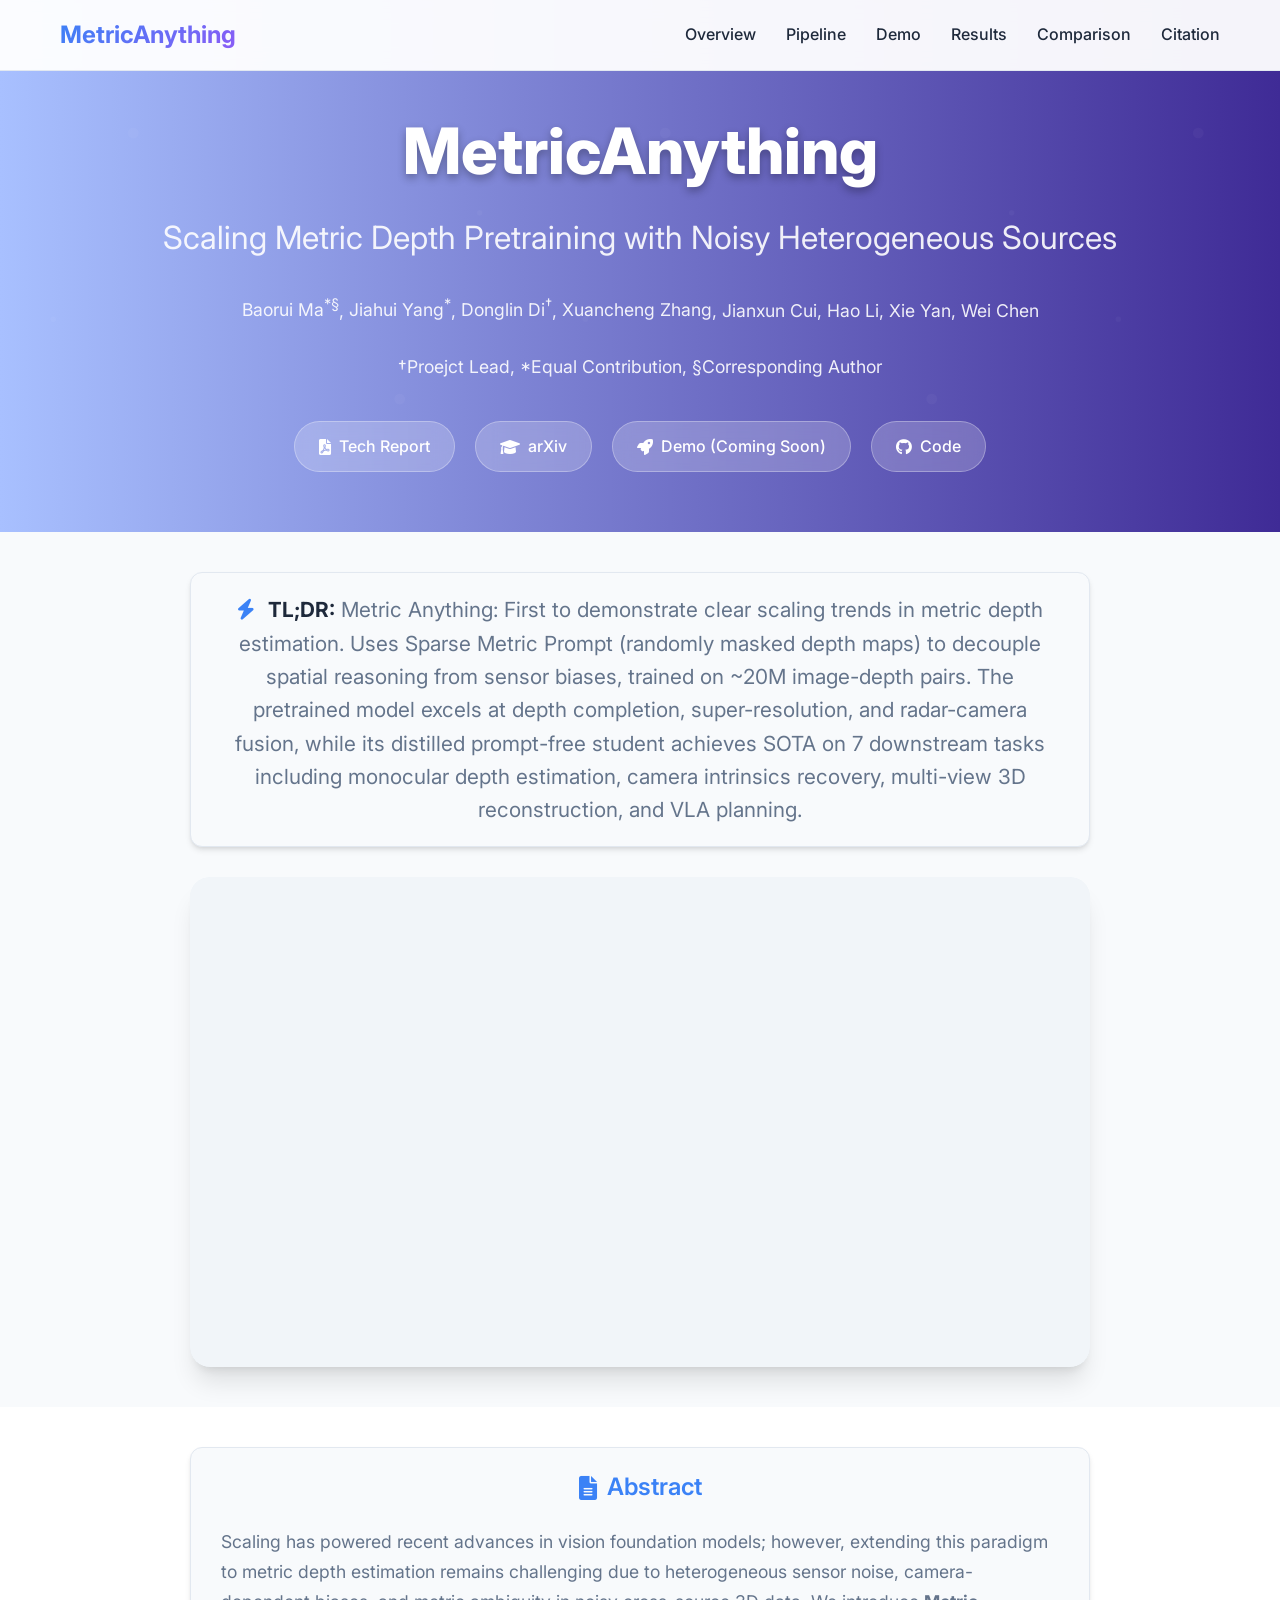
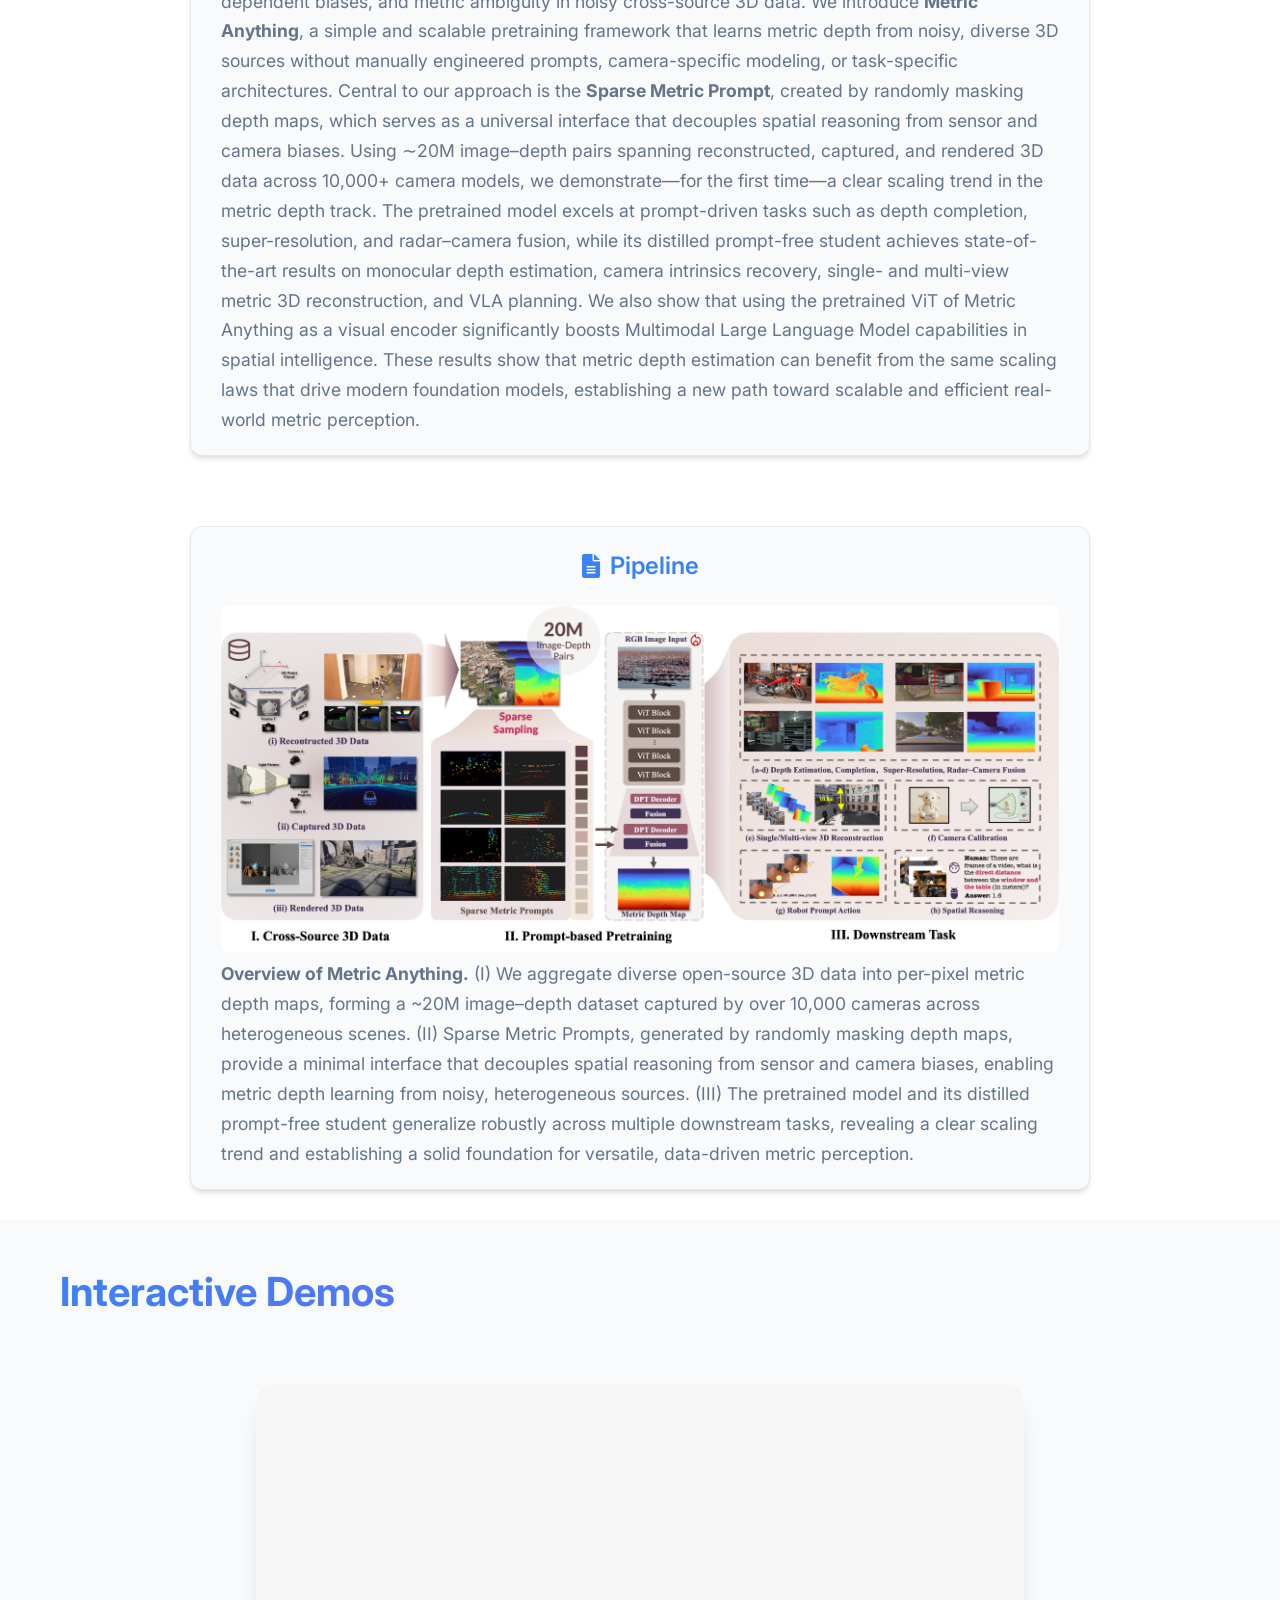
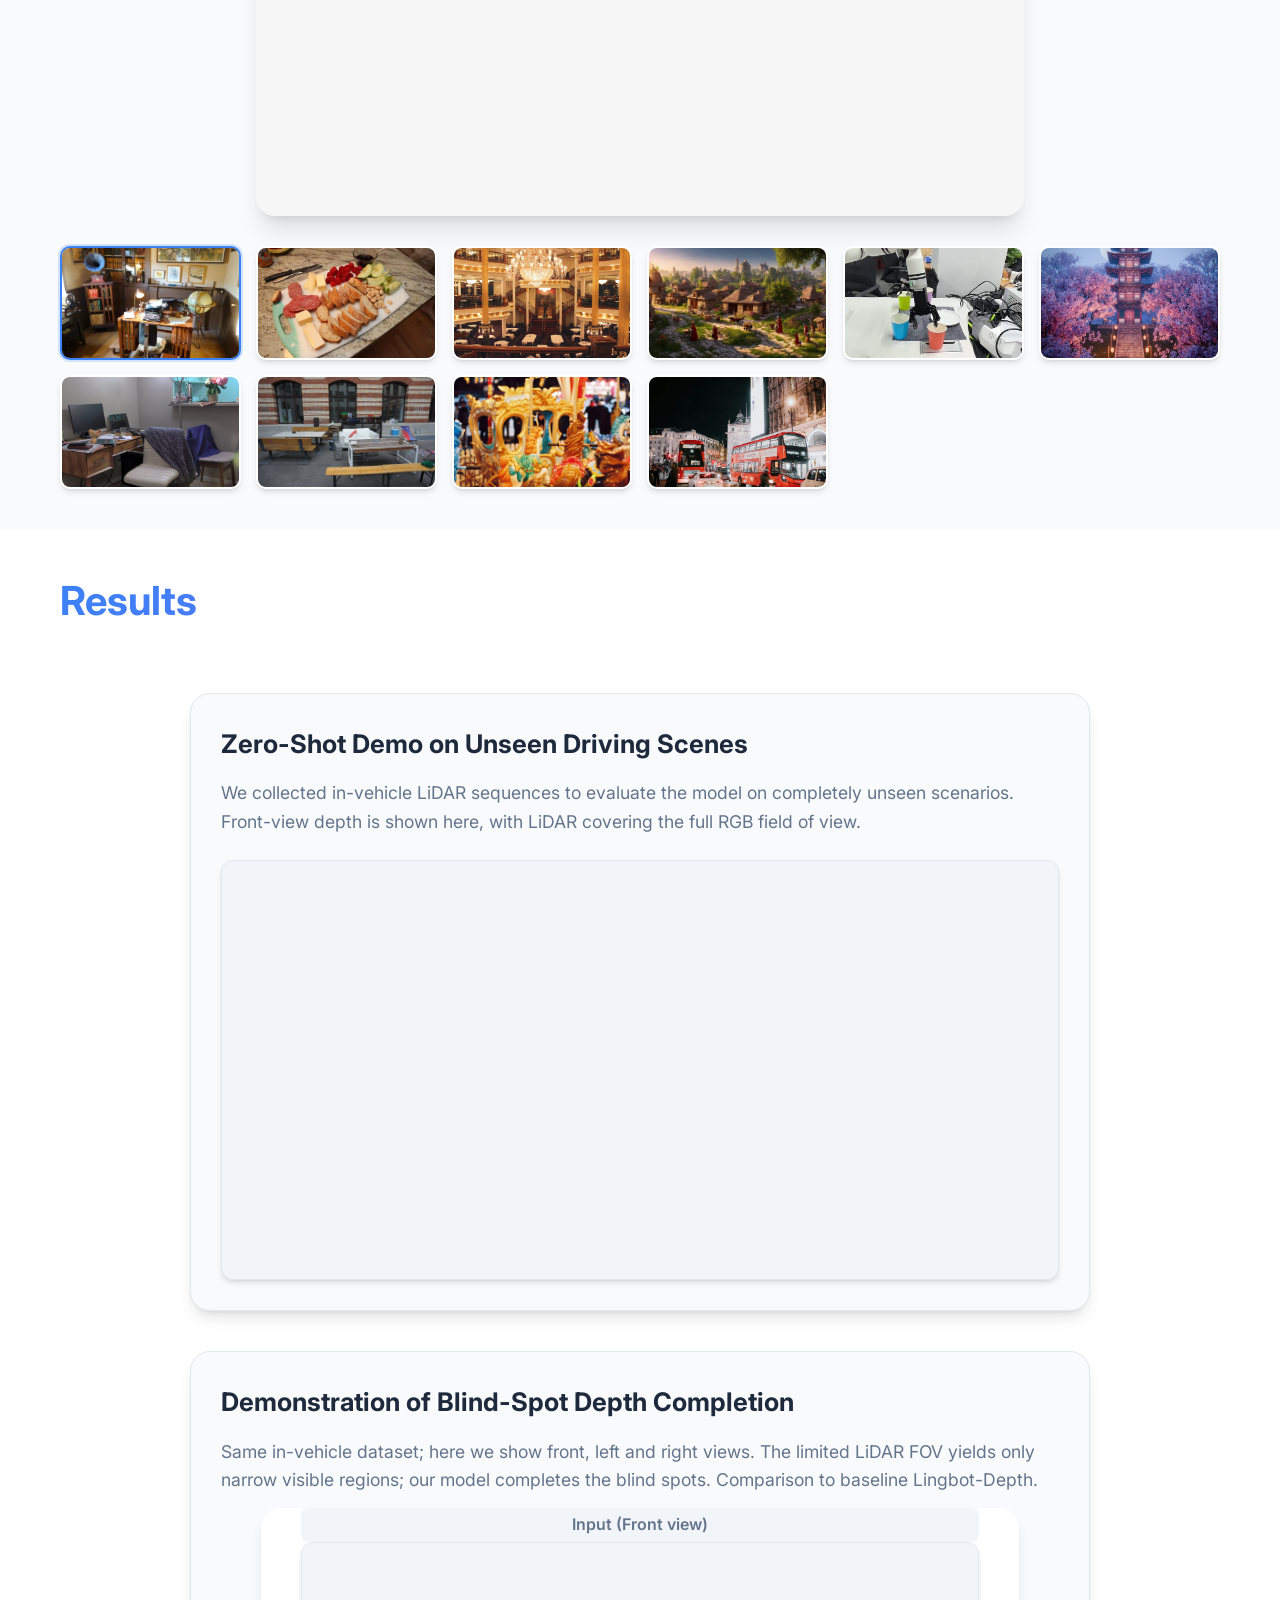
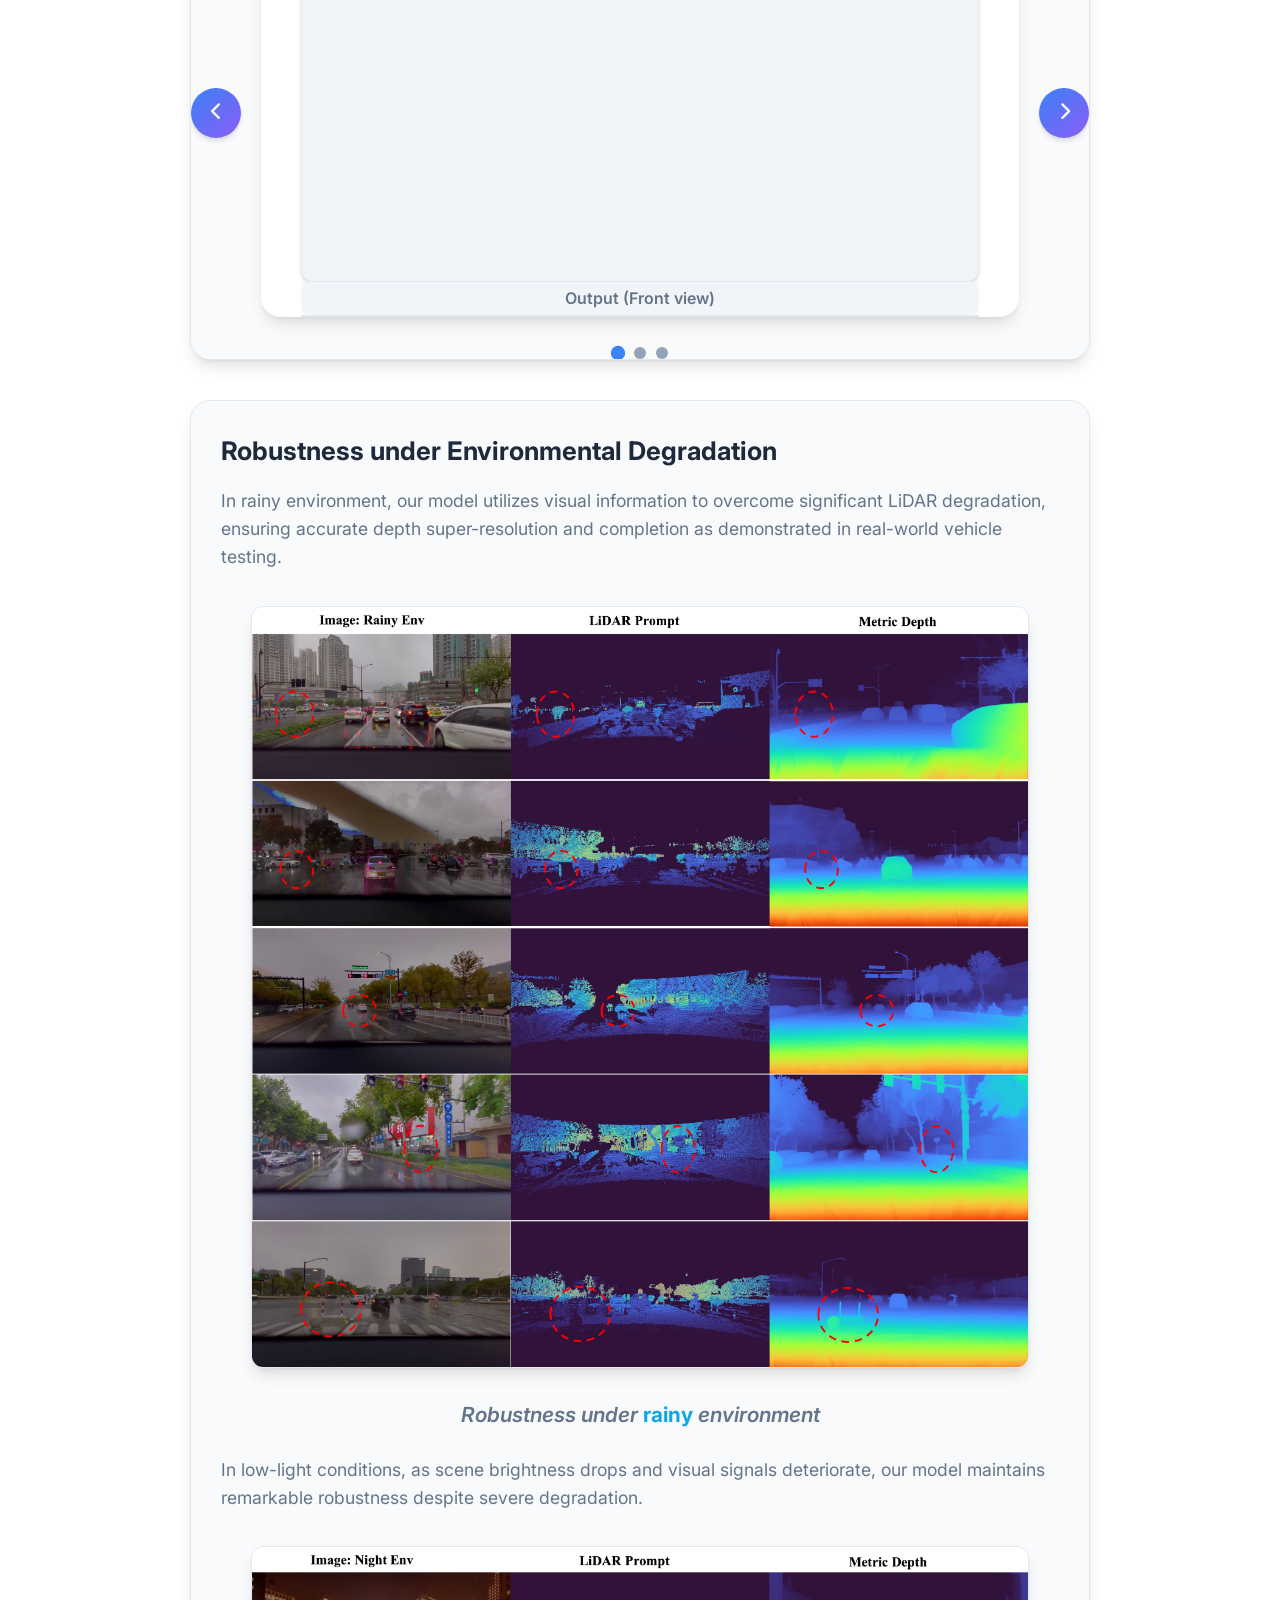
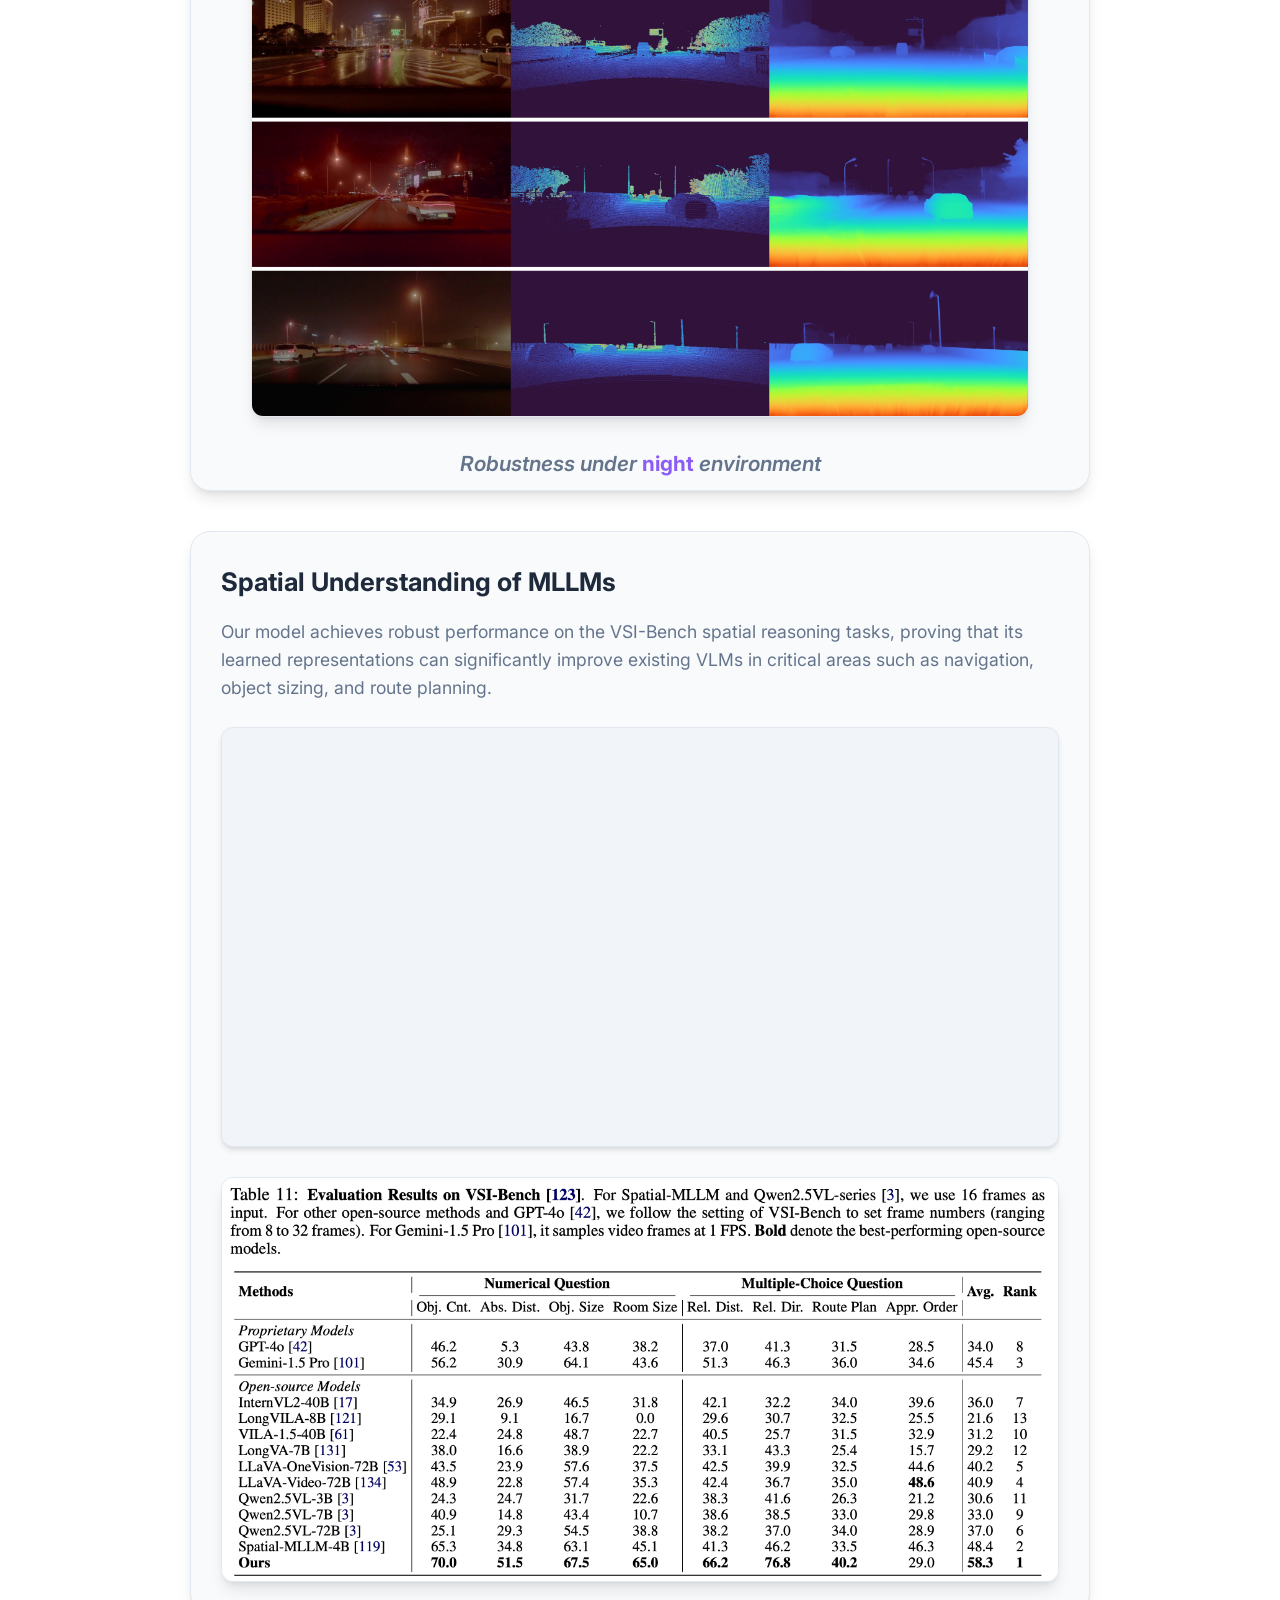
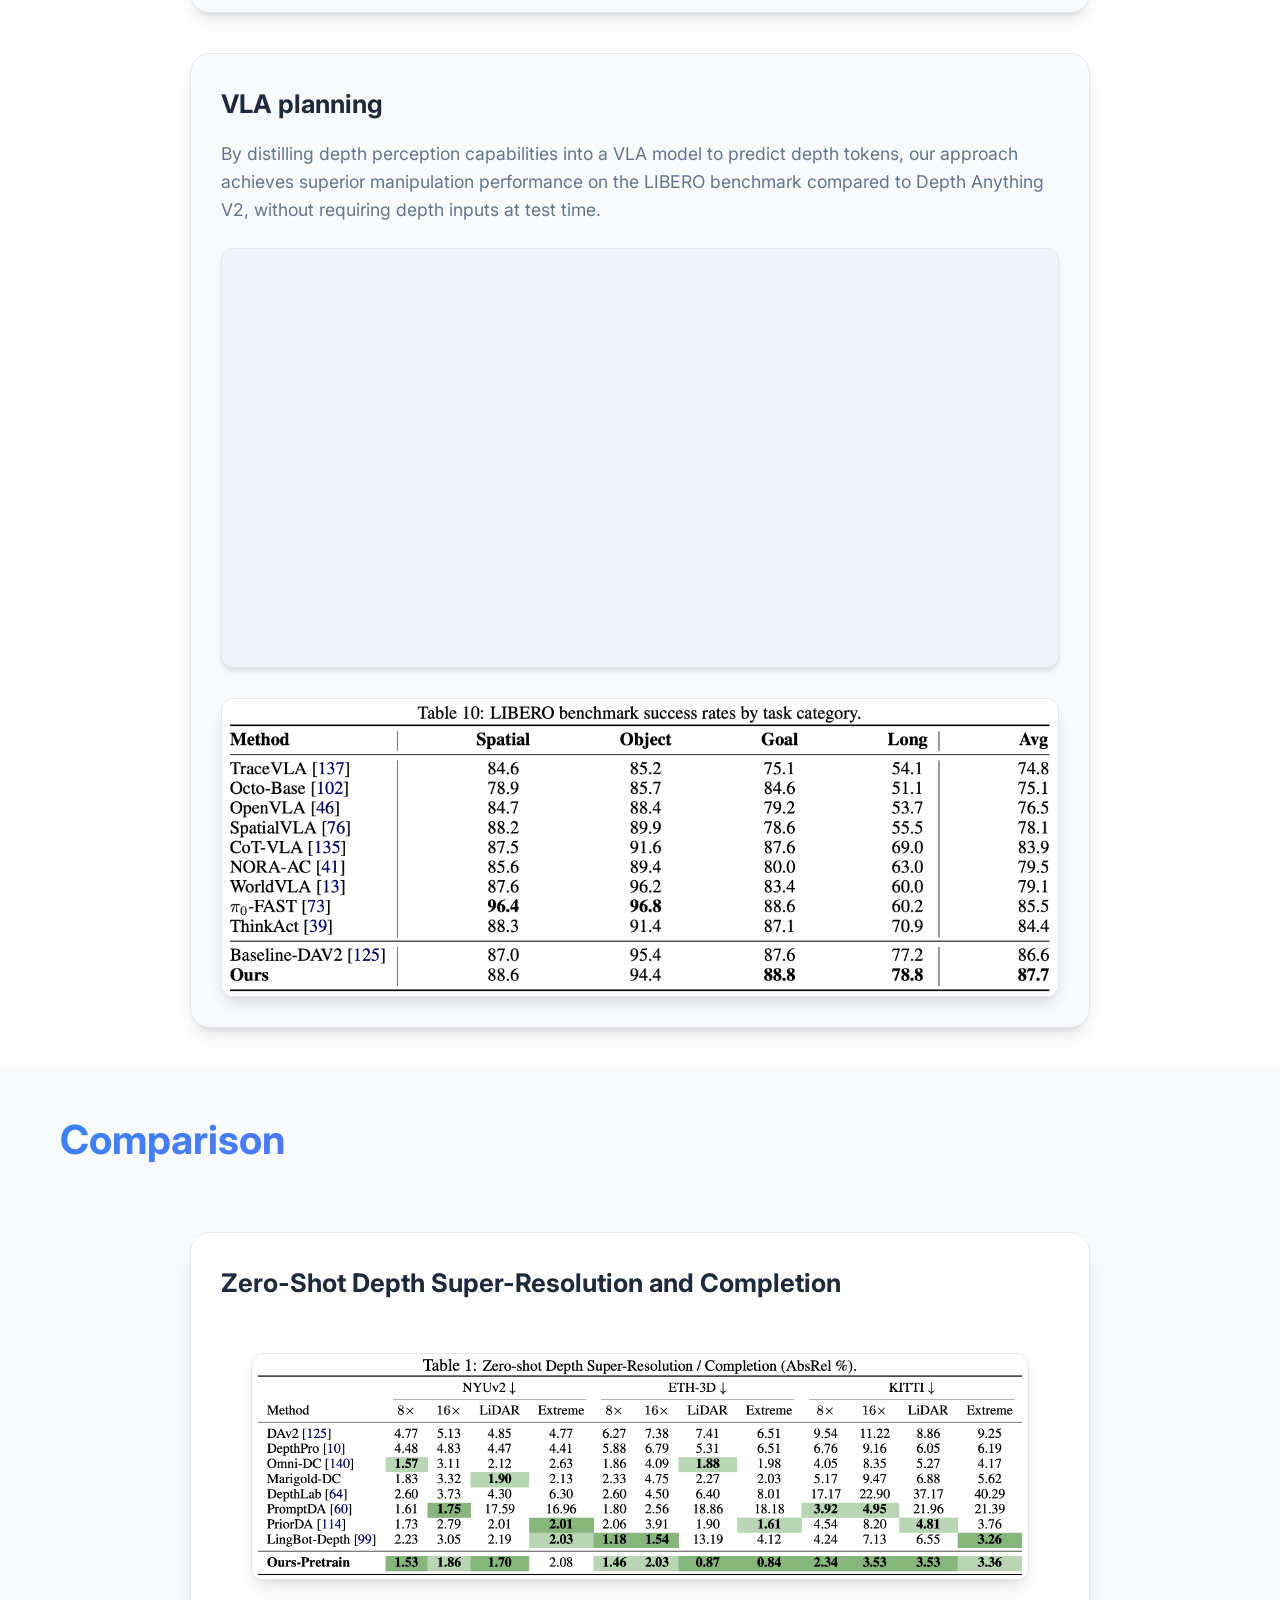
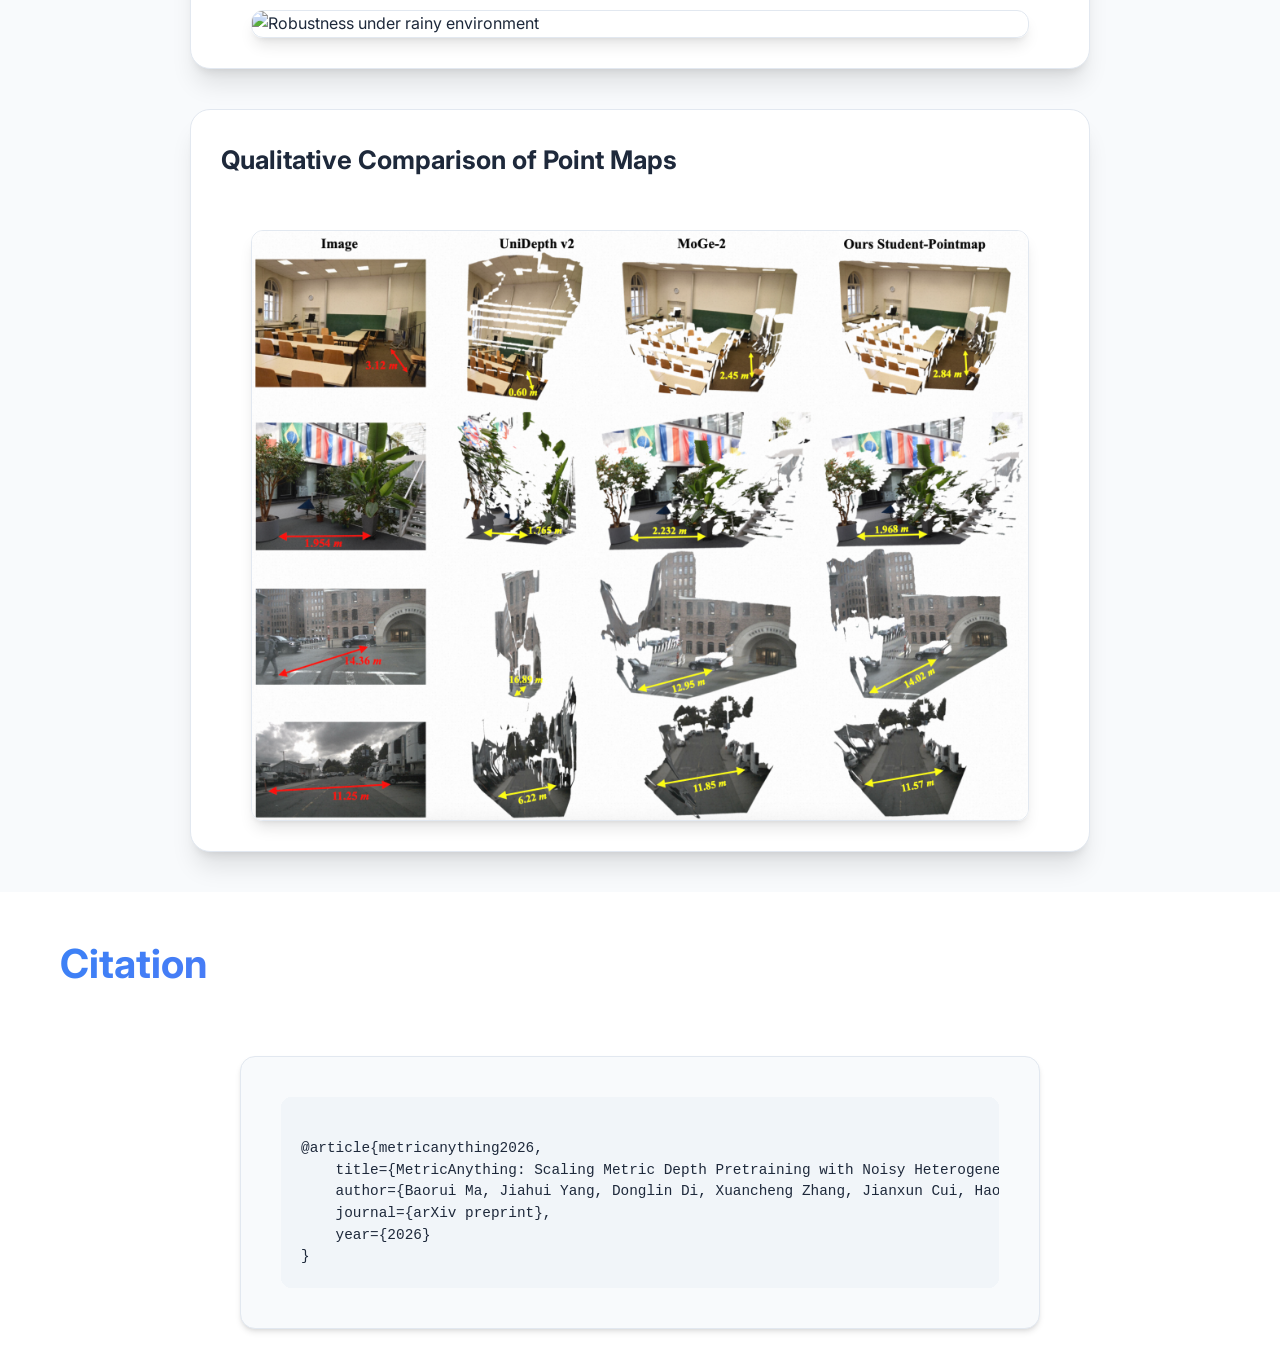
==== commit 117e8f01: "up" ====
--- a/index.html
+++ b/index.html
@@ -78,7 +78,7 @@
                     <a href="" target="_blank">Jianxun Cui</a>,
                     <a href="" target="_blank">Hao Li</a>,
                     <a href="" target="_blank">Xie Yan</a>,
-                    <a href="" target="_blank">Wei Chen</a>,
+                    <a href="" target="_blank">Wei Chen</a>
                     <br><br>
                     &dagger;Proejct Lead, *Equal Contribution, &sect;Corresponding Author
                 </div>
@@ -260,13 +260,13 @@
 
             <div class="results-list">
                 
-                <!-- Result Item 1: Real-world Application -->
-                <div class="result-item">
-                    <div class="result-info">
-                        <h3>Video Demo on Real-world Application in a Zero-shot Setting</h3>
-                        <!-- <p> -->
-                            <!-- xxxxxxxxxxxxxxxxxxxxxxxxxxxxxxxxxxxxxxxxxxxxxxxxx -->
-                        <!-- </p> -->
+                <!-- Result Item 1: Real-world Application (front-view LiDAR) -->
+                <div class="result-item">
+                    <div class="result-info">
+                        <h3>Zero-Shot Demo on Unseen Driving Scenes</h3>
+                        <p class="text-large">
+                            We collected in-vehicle LiDAR sequences to evaluate the model on completely unseen scenarios. Front-view depth is shown here, with LiDAR covering the full RGB field of view.
+                        </p>
                     </div>
                     <div class="result-video-small result-video-compact">
                         <video  style="width: 100%; height: auto; display: block;" playsinline muted loop autoplay controls class="app-video lazy-video" preload="metadata" data-src="assets/video/ready/4-ad.mp4">
@@ -279,38 +279,124 @@
                 <!-- Result Item 2: Blind spot completion - Input/Output Video Comparison -->
                 <div class="result-item">
                     <div class="result-info">
-                        <h3>Blind spot completion test for left and right views uncovered by LiDAR</h3>
-                        <p>
+                        <h3>Demonstration of Blind-Spot Depth Completion</h3>
+                        <!-- <p>
                             <span style="color:#888; font-size: 0.9em;">Input video (top) and output comparison (bottom). Drag the slider to compare left and right views.</span>
+                        </p> -->
+                        <p class="text-large">
+                            Same in-vehicle dataset; here we show front, left and right views. The limited LiDAR FOV yields only narrow visible regions; our model completes the blind spots. Comparison to baseline Lingbot-Depth.
                         </p>
                     </div>
 
-                    <!-- Input/Output Video Container -->
-                    <div class="input-output-video-container">
-                        <!-- Input Video (Model Input) -->
-                        <div class="video-section">
-                            <div class="video-label">Input</div>
-                            <div class="result-video-small">
-                                <video playsinline muted loop autoplay controls class="app-video lazy-video" preload="metadata" data-src="assets/video/ready/rgb-lidar-right-1.mp4">
-                                    <source data-src="assets/video/ready/rgb-lidar-right-1.mp4" type="video/mp4">
-                                    Your browser does not support video playback.
-                                </video>
-                            </div>
-                        </div>
-
-                        <!-- Output Video (Interactive Comparison) -->
-                        <div class="video-section">
-                            <div class="video-label">Output</div>
-                            <div class="result-video-small">
-                                <div style="position: relative;">
-                                    <video class="video" width="100%" id="blindspot_comparison" loop playsinline autoplay muted 
-                                        src="assets/video/ready/comparison-right-2.mp4" 
-                                        onplay="resizeAndPlay(this)" 
-                                        style="height: 0px; opacity: 0;">
-                                    </video>
-                                    <canvas height="0" class="videoMerge" id="blindspot_comparisonMerge"></canvas>
+                    <!-- Blindspot cases carousel: multiple input/output pairs with shared interaction pattern -->
+                    <div class="blindspot-carousel applications-carousel">
+                        <div class="carousel-container">
+                            <button class="carousel-btn prev-btn" onclick="changeBlindspotCase(-1)">
+                                <i class="fas fa-chevron-left"></i>
+                            </button>
+                            <div class="carousel-content">
+                                <!-- Case 1: Right view #1 (original) -->
+                                <div class="application-slide active">
+                                    <div class="input-output-video-container">
+                                        <!-- Input Video (Model Input) -->
+                                        <div class="video-section">
+                                            <div class="video-label">Input (Front view)</div>
+                                            <div class="result-video-small">
+                                                <video playsinline muted loop autoplay controls class="app-video lazy-video" preload="metadata" data-src="assets/video/ready/front-rgb-lidar-1.mp4">
+                                                    <source data-src="assets/video/ready/front-rgb-lidar-1.mp4" type="video/mp4">
+                                                    Your browser does not support video playback.
+                                                </video>
+                                            </div>
+                                        </div>
+
+                                        <!-- Output Video (Interactive Comparison) -->
+                                        <div class="video-section">
+                                            <div class="video-label">Output (Front view)</div>
+                                            <div class="result-video-small">
+                                                <div style="position: relative;">
+                                                    <video class="video" width="100%" id="blindspot_front_comparison" loop playsinline autoplay muted 
+                                                        src="assets/video/ready/front-comparison-1.mp4" 
+                                                        onplay="resizeAndPlay(this)" 
+                                                        style="height: 0px; opacity: 0;">
+                                                    </video>
+                                                    <canvas height="0" class="videoMerge" id="blindspot_front_comparisonMerge"></canvas>
+                                                </div>
+                                            </div>
+                                        </div>
+                                    </div>
+                                </div>
+
+                                <!-- Case 2: Right view #2 -->
+                                <div class="application-slide">
+                                    <div class="input-output-video-container">
+                                        <!-- Input Video (Model Input) -->
+                                        <div class="video-section">
+                                            <div class="video-label">Input (Front view)</div>
+                                            <div class="result-video-small">
+                                                <video playsinline muted loop autoplay controls class="app-video lazy-video" preload="metadata" data-src="assets/video/ready/front-rgb-lidar-2.mp4">
+                                                    <source data-src="assets/video/ready/front-rgb-lidar-2.mp4" type="video/mp4">
+                                                    Your browser does not support video playback.
+                                                </video>
+                                            </div>
+                                        </div>
+
+                                        <!-- Output Video (Interactive Comparison) -->
+                                        <div class="video-section">
+                                            <div class="video-label">Output (Front view)</div>
+                                            <div class="result-video-small">
+                                                <div style="position: relative;">
+                                                    <video class="video" width="100%" id="front" loop playsinline autoplay muted 
+                                                        src="assets/video/ready/front-comparison-2.mp4" 
+                                                        onplay="resizeAndPlay(this)" 
+                                                        style="height: 0px; opacity: 0;">
+                                                    </video>
+                                                    <canvas height="0" class="videoMerge" id="frontMerge"></canvas>
+                                                </div>
+                                            </div>
+                                        </div>
+                                    </div>
+                                </div>
+
+                                <!-- Case 3: Left view #1 -->
+                                <div class="application-slide">
+                                    <div class="input-output-video-container">
+                                        <!-- Input Video (Model Input) -->
+                                        <div class="video-section">
+                                            <div class="video-label">Input (Left and Right views)</div>
+                                            <div class="result-video-small">
+                                                <video playsinline muted loop autoplay controls class="app-video lazy-video" preload="metadata" data-src="assets/video/ready/left-right-rgb.mp4">
+                                                    <source data-src="assets/video/ready/left-right-rgb.mp4" type="video/mp4">
+                                                    Your browser does not support video playback.
+                                                </video>
+                                            </div>
+                                        </div>
+
+                                        <!-- Output Video (Interactive Comparison) -->
+                                        <div class="video-section">
+                                            <div class="video-label">Output (Left and Right views)</div>
+                                            <div class="result-video-small">
+                                                <div style="position: relative;">
+                                                    <video class="video" width="100%" id="blindspot_comparison_left_right" loop playsinline autoplay muted 
+                                                        src="assets/video/ready/left-right-pred.mp4" 
+                                                        onplay="resizeAndPlay(this)" 
+                                                        style="height: 0px; opacity: 0;">
+                                                    </video>
+                                                    <canvas height="0" class="videoMerge" id="blindspot_comparison_left_rightMerge"></canvas>
+                                                </div>
+                                            </div>
+                                        </div>
+                                    </div>
                                 </div>
                             </div>
+                            <button class="carousel-btn next-btn" onclick="changeBlindspotCase(1)">
+                                <i class="fas fa-chevron-right"></i>
+                            </button>
+                        </div>
+                        <div class="carousel-indicators">
+                            <span class="indicator active" onclick="setBlindspotCase(0)"></span>
+                            <span class="indicator" onclick="setBlindspotCase(1)"></span>
+                            <span class="indicator" onclick="setBlindspotCase(2)"></span>
+                            <!-- <span class="indicator" onclick="setBlindspotCase(3)"></span> -->
                         </div>
                     </div>
                 </div>
@@ -397,8 +483,8 @@
                 <div class="result-item">
                     <div class="result-info">
                         <h3>Zero-Shot Depth Super-Resolution and Completion</h3>
-                        <p class="text-large">
-                        </p>
+                        <!-- <p class="text-large">
+                        </p> -->
                     </div>
 
                     <div class="image-with-title">
@@ -459,28 +545,5 @@
     </section>
 
     <script src="script.js"></script>
-    
-    <!-- 备用：确保 setAbility 函数可用 -->
-    <script>
-        // 如果 script.js 加载失败，提供一个备用函数
-        if (typeof window.setAbility === 'undefined') {
-            console.error('警告：script.js 中的 setAbility 未加载，使用备用函数');
-            window.setAbility = function(index) {
-                console.log('使用备用 setAbility:', index);
-                const slides = document.querySelectorAll('.abilities-tabs .application-slide');
-                const buttons = document.querySelectorAll('.abilities-tabs .indicator');
-                
-                // 移除所有 active
-                slides.forEach(s => s.classList.remove('active'));
-                buttons.forEach(b => b.classList.remove('active'));
-                
-                // 添加新的 active
-                if (slides[index]) slides[index].classList.add('active');
-                if (buttons[index]) buttons[index].classList.add('active');
-            };
-        } else {
-            console.log('✓ setAbility 函数已从 script.js 正确加载');
-        }
-    </script>
 </body>
 </html>
--- a/styles.css
+++ b/styles.css
@@ -1,4 +1,3 @@
-/* 全局样式 */
 * {
     margin: 0;
     padding: 0;
@@ -6,7 +5,6 @@
 }
 
 :root {
-    /* 浅色主题 */
     --bg-primary: #ffffff;
     --bg-secondary: #f8fafc;
     --bg-tertiary: #f1f5f9;
@@ -60,48 +58,39 @@
 
 
 
-/* 视频对比的核心样式 */
 .videoMerge {
     position: relative;
     top: 0;
     left: 0;
     z-index: 10;
-    width: 100%; /* 确保填满父容器 */
+    width: 100%;
     height: auto;
     display: block;
     margin: 0 auto;
     background-size: cover;
-    cursor: cell; /* 鼠标放上去显示特定图标，可选 col-resize */
-}
-
-/* 确保原始视频不占位 */
+    cursor: cell;
+}
+
 .video {
     width: 100%;
-    /* height 由 JS 控制设为 0 */
-}
-
-
-
-/* =========================================
-   新增/修改的样式：Teaser 和 宽度对齐
-   ========================================= */
-
-/* 1. Teaser 视频的留白处理 */
+}
+
+
+
 .hero-body {
-    padding: 40px; /* 增加四周留白 */
-    background: var(--bg-tertiary); /* 保持背景色 */
+    padding: 40px;
+    background: var(--bg-tertiary);
     border-radius: 20px;
 }
 #teaser {
     width: 100%;
     height: auto;
-    border-radius: 12px; /* 视频本身的圆角 */
+    border-radius: 12px;
     box-shadow: var(--shadow-md);
 }
 
-/* 2. 让 Results 区域宽度对齐 Abstract/Pipeline */
 .results-list {
-    max-width: 900px; /* 从 1200px 缩小到 900px，与 abstract-content 保持一致 */
+    max-width: 900px;
     margin: 0 auto;
     width: 100%;
 }
@@ -109,78 +98,80 @@
 .result-item {
     width: 100%;
     margin: 0;
-    /* 移除之前的固定宽度限制，让它填满 results-list */
-}
-
-/* 3. 视频容器填满 Result Item */
+}
+
 .result-video-small {
-    width: 100%; /* 填满父容器 */
-    max-width: 100%; /* 移除之前的 1200px 限制 */
-    margin: 20px auto; /* 上下间距，左右居中 */
+    width: 100%;
+    max-width: 100%;
+    margin: 10px auto;
     border-radius: 12px;
-    border: none; /* 移除边框让视觉更干净 */
-    box-shadow: none; /* 移除内部阴影 */
+    border: none;
+    box-shadow: none;
     background: transparent;
-    display: block; /* 改为 block */
-    line-height: 0; /* 移除行高，防止底部空白 */
-    font-size: 0; /* 移除字体大小，防止底部空白 */
-    text-align: center; /* 让内容居中 */
-}
-
-/* 紧凑型视频容器 - 用于缩小视频显示 */
+    display: block;
+    line-height: 0;
+    font-size: 0;
+    text-align: center;
+}
+
 .result-video-compact {
-    max-width: 800px; /* 限制最大宽度为 800px */
-    margin: 20px auto; /* 居中显示 */
-    display: inline-block; /* 让容器高度贴合内容 */
-    vertical-align: top; /* 防止底部空白 */
-}
-
-/* Input/Output Video Container - 上下布局 */
+    max-width: 800px;
+    margin: 10px auto;
+    display: inline-block;
+    vertical-align: top;
+}
+
 .input-output-video-container {
     display: flex;
     flex-direction: column;
-    gap: 30px;
+    gap: 0;
     max-width: 900px;
     margin: 20px auto;
 }
 
 .video-section {
     width: 100%;
+    margin: 0;
+    padding: 0;
 }
 
 .video-label {
     font-size: 1rem;
     font-weight: 600;
     color: var(--text-secondary);
-    margin-bottom: 10px;
+    margin-bottom: 0;
+    margin-top: 0;
     text-align: center;
-    padding: 8px 16px;
+    padding: 4px 16px;
     background: var(--bg-tertiary);
     border-radius: 8px;
-    display: inline-block;
+    display: block;
     width: 100%;
     box-sizing: border-box;
 }
 
-/* 输入/输出视频容器内的视频保持原始比例 */
+.input-output-video-container .video-label {
+    padding: 4px 16px;
+}
+
 .input-output-video-container .result-video-small {
-    aspect-ratio: auto !important; /* 移除固定宽高比，让视频保持原始比例 */
-    height: auto !important; /* 高度自适应 */
-    overflow: visible; /* 允许视频完整显示 */
+    aspect-ratio: auto !important;
+    height: auto !important;
+    overflow: visible;
     width: 100%;
     max-width: 100%;
-    margin: 0 auto; /* 左右居中 */
-    display: block; /* 改为 block */
-    padding: 0; /* 移除所有内边距 */
-    line-height: 0; /* 移除行高，防止底部空白 */
-    font-size: 0; /* 移除字体大小，防止底部空白 */
-    text-align: center; /* 让内容居中 */
+    margin: 0 auto;
+    display: block;
+    padding: 0;
+    line-height: 0;
+    font-size: 0;
+    text-align: center;
 }
 
 .input-output-video-container .result-video-small video {
     width: 100%;
-    height: auto !important; /* 高度根据视频原始比例自适应 */
-    object-fit: contain !important; /* 保持原始比例，不裁剪 */
+    height: auto !important;
+    object-fit: contain !important;
     display: block;
     position: relative !important;
     top: auto !important;
@@ -190,19 +181,17 @@
     line-height: 0 !important;
 }
 
-/* 确保 canvas 容器 div 也贴合内容 */
 .input-output-video-container .result-video-small > div {
-    display: inline-block; /* 改为 inline-block 以便居中 */
+    display: inline-block;
     width: 100%;
     max-width: 100%;
-    margin: 0 auto; /* 左右居中 */
+    margin: 0 auto;
     padding: 0;
-    line-height: 0; /* 移除行高，防止底部空白 */
-    font-size: 0; /* 移除字体大小，防止底部空白 */
-    text-align: center; /* 让内容居中 */
-}
-
-/* 确保 video 元素不占空间（因为被 canvas 替代） */
+    line-height: 0;
+    font-size: 0;
+    text-align: center;
+}
+
 .input-output-video-container .result-video-small .video {
     margin: 0;
     padding: 0;
@@ -210,19 +199,28 @@
     display: block;
 }
 
-/* 确保 canvas 完全贴合，无额外空间 */
 .input-output-video-container .result-video-small .videoMerge {
     width: 100% !important;
     height: auto !important;
     display: block !important;
-    margin: 0 auto !important; /* 左右居中 */
+    margin: 0 auto !important;
     padding: 0 !important;
     line-height: 0 !important;
 }
 
+.blindspot-carousel .application-slide {
+    padding-top: 0;
+    padding-bottom: 0;
+}
+
+.blindspot-carousel .input-output-video-container {
+    margin-top: 0;
+    margin-bottom: 0;
+}
+
 .analysis-carousel {
     width: 100%;
-    padding: 0 20px 30px 20px; /* 给轮播器内部一点间距 */
+    padding: 0 20px 30px 20px;
 }
 
 .carousel-content {
@@ -232,7 +230,6 @@
     background: var(--bg-tertiary);
 }
 
-/* 4. 图片容器也填满 */
 .result-image-large, 
 .result-image-middle {
     width: 100%;
@@ -243,19 +240,17 @@
     border: none;
 }
 .image-with-title {
-    padding: 0 30px; /* 给内部图片一点左右边距 */
-}
-
-/* 5. 确保 Canvas 响应式 */
+    padding: 0 30px;
+}
+
 .videoMerge {
-    width: 100% !important; /* 强制填满 */
+    width: 100% !important;
     height: auto !important;
     display: block;
 }
 
 
 
-/* 导航栏 */
 .navbar {
     position: fixed;
     top: 0;
@@ -402,7 +397,6 @@
     box-shadow: 0 8px 25px rgba(0, 0, 0, 0.2);
 }
 
-/* 主演示视频 */
 .main-demo {
     padding: 40px 0;
     background: var(--bg-secondary);
@@ -485,7 +479,6 @@
     border-radius: 3px;
 }
 
-/* TL;DR 内容 */
 .tldr-content {
     background: var(--bg-secondary);
     padding: 20px 30px;
@@ -493,7 +486,7 @@
     box-shadow: var(--shadow-md);
     border: 1px solid var(--border-color);
     text-align: center;
-    max-width: 900px; /* 从 1200px 缩小到 900px，与 abstract-content 保持一致 */
+    max-width: 900px;
     margin: 0 auto 30px auto;
 }
 
@@ -513,7 +506,6 @@
     color: var(--text-primary);
 }
 
-/* Abstract 区域 */
 .abstract {
     padding: 40px 0;
     background: var(--bg-primary);
@@ -526,7 +518,7 @@
     box-shadow: var(--shadow-md);
     border: 1px solid var(--border-color);
     text-align: center;
-    max-width: 900px; /* 从 1200px 缩小到 900px，使内容更紧凑 */
+    max-width: 900px;
     margin: 0 auto 30px auto;
 }
 
@@ -547,15 +539,15 @@
     color: var(--text-secondary);
 }
 
-/* 视频限制在 abstract 同款框内，不超出框 */
+
 .abstract-video-wrap {
     margin-top: 20px;
     width: 100%;
     max-width: 100%;
-    aspect-ratio: auto; /* 移除固定宽高比，保持视频原始比例 */
-    height: auto; /* 高度自适应 */
+    aspect-ratio: auto; 
+    height: auto;
     border-radius: 12px;
-    overflow: visible; /* 允许视频完整显示 */
+    overflow: visible; 
     background: var(--bg-tertiary);
     border: 1px solid var(--border-color);
     box-shadow: var(--shadow-md);
@@ -564,11 +556,10 @@
 .abstract-video-wrap video {
     display: block;
     width: 100%;
-    height: auto; /* 高度根据视频原始比例自适应 */
-    object-fit: contain; /* 保持原始比例，不裁剪 */
-}
-
-/* 性能对比 */
+    height: auto;
+    object-fit: contain;
+}
+
 .benchmark-chart {
     text-align: center;
     max-width: 1200px;
@@ -584,7 +575,6 @@
     object-fit: cover;
 }
 
-/* 交互式结果 */
 .interactive-results {
     padding: 40px 0;
     background: var(--bg-secondary);
@@ -611,7 +601,7 @@
     position: absolute;
     top: 0;
     left: 0;
-    opacity: 1;  /* 默认显示，避免加载问题 */
+    opacity: 1;
     transition: opacity 0.5s ease;
 }
 
@@ -633,7 +623,7 @@
 .iframe-loader.hidden {
     opacity: 0;
     pointer-events: none;
-    display: none;  /* 完全隐藏，不占据空间 */
+    display: none;
 }
 
 /* Thumbnail gallery */
@@ -859,17 +849,17 @@
 
 .interactive-video-wrapper {
     position: relative;
-    height: auto; /* 移除固定宽高比，高度自适应 */
-    overflow: visible; /* 允许视频完整显示 */
+    height: auto;
+    overflow: visible;
 }
 
 .interactive-video {
-    position: relative; /* 改为相对定位 */
+    position: relative;
     top: auto;
     left: auto;
     width: 100%;
-    height: auto; /* 高度根据视频原始比例自适应 */
-    object-fit: contain; /* 保持原始比例，不裁剪 */
+    height: auto;
+    object-fit: contain;
     display: block;
 }
 
@@ -890,7 +880,6 @@
     line-height: 1.6;
 }
 
-/* Results 区域 - 垂直展示 */
 .results-section {
     padding: 40px 0;
     /* background: var(--bg-secondary); */
@@ -899,12 +888,12 @@
 
 .comparison-section {
     padding: 40px 0;
-    background: var(--bg-secondary); /* 浅灰背景 */
+    background: var(--bg-secondary);
 }
 
 .comparison-section .result-item {
-    background: var(--bg-primary); /* 纯白卡片 */
-    box-shadow: var(--shadow-xl);  /* 可以稍微加重一点阴影，让白卡片在灰底上更突显 */
+    background: var(--bg-primary);
+    box-shadow: var(--shadow-xl);
     border: 1px solid var(--border-color);
 }
 
@@ -926,7 +915,6 @@
     transition: opacity 0.3s ease;
 }
 
-/* Comparison Thumbnail Gallery - 复用现有样式但调整布局 */
 .comparison-thumbnail-gallery {
     display: grid;
     grid-template-columns: repeat(auto-fit, minmax(120px, 1fr));
@@ -964,27 +952,31 @@
 
 .result-video {
     position: relative;
-    height: auto; /* 移除固定宽高比，高度自适应 */
-    overflow: visible; /* 允许视频完整显示 */
+    height: auto;
+    overflow: visible;
     background: var(--bg-tertiary);
 }
 
 .result-video video {
-    position: relative; /* 改为相对定位 */
+    position: relative;
     top: auto;
     left: auto;
     width: 100%;
-    height: auto; /* 高度根据视频原始比例自适应 */
-    object-fit: contain; /* 保持原始比例，不裁剪 */
+    height: auto;
+    object-fit: contain;
     display: block;
 }
 
 .result-info {
-    padding: 30px;
+    padding: 30px 30px 14px 30px;
+}
+
+.image-with-title + .result-info {
+    padding-top: 14px;
 }
 
 .result-info h3 {
-    font-size: 1.8rem;
+    font-size: 1.6rem;
     font-weight: 700;
     margin-bottom: 15px;
     color: var(--text-primary);
@@ -1000,13 +992,13 @@
 }
 
 .result-subtitle .highlight-rainy {
-    color: #0ea5e9;  /* 天蓝色 - 代表雨天 */
+    color: #0ea5e9;
     font-weight: 700;
     font-style: normal;
 }
 
 .result-subtitle .highlight-night {
-    color: #8b5cf6;  /* 紫色 - 代表夜晚 */
+    color: #8b5cf6;
     font-weight: 700;
     font-style: normal;
 }
@@ -1018,19 +1010,18 @@
 }
 
 .result-info p.text-large {
-    font-size: 1.4rem;  /* 更大的字体 */
-    line-height: 1.7;
-}
-
-/* 带标题的图片容器 */
+    font-size: 1.1rem;
+    line-height: 1.6;
+}
+
 .image-with-title {
-    margin: 20px 0;
+    margin: 10px 0;
 }
 
 .image-title {
     font-size: 1.3rem;
     font-weight: 600;
-    margin: 0 auto 15px;
+    margin: 0 auto 8px;
     text-align: center;
     color: var(--text-secondary);
     font-style: italic;
@@ -1039,18 +1030,17 @@
 }
 
 .image-title .highlight-rainy {
-    color: #0ea5e9;  /* 天蓝色 - 代表雨天 */
+    color: #0ea5e9;
     font-weight: 700;
     font-style: normal;
 }
 
 .image-title .highlight-night {
-    color: #8b5cf6;  /* 紫色 - 代表夜晚 */
+    color: #8b5cf6;
     font-weight: 700;
     font-style: normal;
 }
 
-/* 紧凑型结果项 - 视频在小框中 */
 .result-item-compact {
     display: flex;
     flex-direction: column;
@@ -1058,45 +1048,43 @@
 }
 
 .result-video-small {
-    width: calc(100% - 60px);  /* 减去左右padding */
-    /* max-width: 800px;  调大视频尺寸 */
-    max-width: 1200px;  /* 调大视频尺寸 */
-    margin: 20px auto 30px; /* 左右居中 */
-    aspect-ratio: auto; /* 移除固定宽高比，保持视频原始比例 */
-    height: auto; /* 高度自适应 */
-    overflow: visible; /* 允许视频完整显示 */
+    width: calc(100% - 60px);
+    max-width: 1200px;
+    margin: 10px auto 30px;
+    aspect-ratio: auto;
+    height: auto;
+    overflow: visible;
     background: var(--bg-tertiary);
     border-radius: 12px;
     box-shadow: var(--shadow-md);
     border: 1px solid var(--border-color);
-    display: block; /* 改为 block 以便居中 */
-    padding: 0; /* 移除内边距 */
-    line-height: 0; /* 移除行高，防止底部空白 */
-    font-size: 0; /* 移除字体大小，防止底部空白 */
-    text-align: center; /* 让内容居中 */
+    display: block;
+    padding: 0;
+    line-height: 0;
+    font-size: 0;
+    text-align: center;
 }
 
 .result-video-small video {
     width: 100%;
-    height: auto; /* 高度根据视频原始比例自适应 */
-    object-fit: contain; /* 保持原始比例，不裁剪 */
-    display: block;
-    position: relative !important;  /* 覆盖 .app-video 的绝对定位 */
+    height: auto;
+    object-fit: contain;
+    display: block;
+    position: relative !important;
     top: auto !important;
     left: auto !important;
-    margin: 0 auto; /* 左右居中 */
-    padding: 0; /* 移除内边距 */
-}
-
-/* 图片容器 - 更大的显示区域 */
+    margin: 0 auto;
+    padding: 0;
+}
+
 .result-image-large {
-    width: calc(100% - 60px);  /* 减去左右padding */
-    max-width: 1200px;  /* 更大的图片显示区域 */
+    width: calc(100% - 60px);
+    max-width: 1200px;
     margin: 20px auto 30px;
     overflow: hidden;
     background: var(--bg-tertiary);
     border-radius: 12px;
-    box-shadow: var(--shadow-lg);  /* 更明显的阴影 */
+    box-shadow: var(--shadow-lg);
     border: 1px solid var(--border-color);
 }
 
@@ -1107,20 +1095,18 @@
     display: block;
 }
 
-/* 中等尺寸图片容器 - 用于特定图片 */
 .result-image-medium {
-    max-width: 900px;  /* 比默认的1200px小 */
-}
-
-/* 图片容器 - 更大的显示区域 */
+    max-width: 900px;
+}
+
 .result-image-middle {
-    width: calc(100% - 60px);  /* 减去左右padding */
-    max-width: 1200px;  /* 更大的图片显示区域 */
+    width: calc(100% - 60px);
+    max-width: 1200px;
     margin: 20px auto 30px;
     overflow: hidden;
     background: var(--bg-tertiary);
     border-radius: 12px;
-    box-shadow: var(--shadow-lg);  /* 更明显的阴影 */
+    box-shadow: var(--shadow-lg);
     border: 1px solid var(--border-color);
 }
 
@@ -1131,7 +1117,6 @@
     display: block;
 }
 
-/* 应用场景轮播 */
 .applications {
     padding: 40px 0;
     background: var(--bg-secondary);
@@ -1195,8 +1180,8 @@
 .application-video,
 .analysis-video-wrapper {
     position: relative;
-    height: auto; /* 移除固定宽高比，高度自适应 */
-    overflow: visible; /* 允许视频完整显示 */
+    height: auto;
+    overflow: visible;
     border-radius: 15px;
     margin-bottom: 30px;
     background: var(--bg-tertiary);
@@ -1204,12 +1189,12 @@
 
 .app-video,
 .analysis-video-player {
-    position: relative; /* 改为相对定位 */
+    position: relative;
     top: auto;
     left: auto;
     width: 100%;
-    height: auto; /* 高度根据视频原始比例自适应 */
-    object-fit: contain; /* 保持原始比例，不裁剪 */
+    height: auto;
+    object-fit: contain;
     opacity: 0;
     transition: opacity 0.5s ease;
     display: block;
@@ -1275,7 +1260,6 @@
 }
 
 /* Abilities section with tab buttons instead of arrows */
-/* 标题行容器：标题在左，按钮在右 */
 .abilities-tabs .title-row {
     display: flex;
     justify-content: space-between;
@@ -1326,14 +1310,12 @@
     transform: none;
 }
 
-/* 技术分析 */
 .analysis {
     padding: 40px 0;
     background: var(--bg-primary);
 }
 
 
-/* 引用 */
 .citation {
     padding: 40px 0;
     background: var(--bg-primary);
@@ -1360,7 +1342,6 @@
     color: var(--text-primary);
 }
 
-/* 页脚 */
 .footer {
     background: var(--bg-tertiary);
     padding: 40px 0;
@@ -1369,7 +1350,6 @@
     border-top: 1px solid var(--border-color);
 }
 
-/* 响应式设计 */
 @media (max-width: 768px) {
     .container {
         padding: 0 20px;
@@ -1478,7 +1458,7 @@
     
     /* Input/Output Video Container responsive */
     .input-output-video-container {
-        gap: 20px;
+        gap: 0;
         padding: 0 20px;
     }
     
@@ -1492,7 +1472,6 @@
     }
 }
 
-/* 视频占位符样式 */
 .video-placeholder {
     background: var(--bg-tertiary);
     display: flex;
@@ -1512,7 +1491,6 @@
     display: block;
 }
 
-/* 动画效果 */
 @keyframes fadeInUp {
     from {
         opacity: 0;
@@ -1528,7 +1506,6 @@
     animation: fadeInUp 0.6s ease-out;
 }
 
-/* 滚动条样式 */
 ::-webkit-scrollbar {
     width: 8px;
     height: 4px;
@@ -1549,26 +1526,19 @@
 
 
 
-/* =========================================
-   修复：Blind Spot Comparison 底部空白问题
-   ========================================= */
-
-/* 1. 针对隐藏的源视频 (class="video") 进行特殊处理 */
-/* 必须使用 !important 覆盖之前全局设置的 height: auto 和 position: relative */
 .input-output-video-container .result-video-small video.video {
-    position: absolute !important; /* 绝对定位，使其脱离文档流，不再占据空间 */
+    position: absolute !important;
     top: 0;
     left: 0;
-    width: 100% !important;        /* 保持宽度，确保 JS 能正确读取分辨率 */
-    height: 0 !important;          /* 强制高度为 0 */
-    opacity: 0 !important;         /* 确保不可见 */
-    z-index: -1;                   /* 放在最底层 */
+    width: 100% !important;
+    height: 0 !important;
+    opacity: 0 !important;
+    z-index: -1;
     margin: 0 !important;
     padding: 0 !important;
-    pointer-events: none;          /* 禁止鼠标交互 */
-}
-
-/* 2. 确保 Canvas 正常显示 */
+    pointer-events: none;
+}
+
 .input-output-video-container .result-video-small .videoMerge {
     position: relative !important;
     display: block !important;
@@ -1577,9 +1547,8 @@
     z-index: 10;
 }
 
-/* 3. 确保包裹它们的相对定位容器表现正常 */
 .input-output-video-container .result-video-small > div {
-    display: block; /* 确保是块级元素 */
-    width: 100%;
-    line-height: 0; /* 消除行内元素间隙 */
+    display: block;
+    width: 100%;
+    line-height: 0;
 }
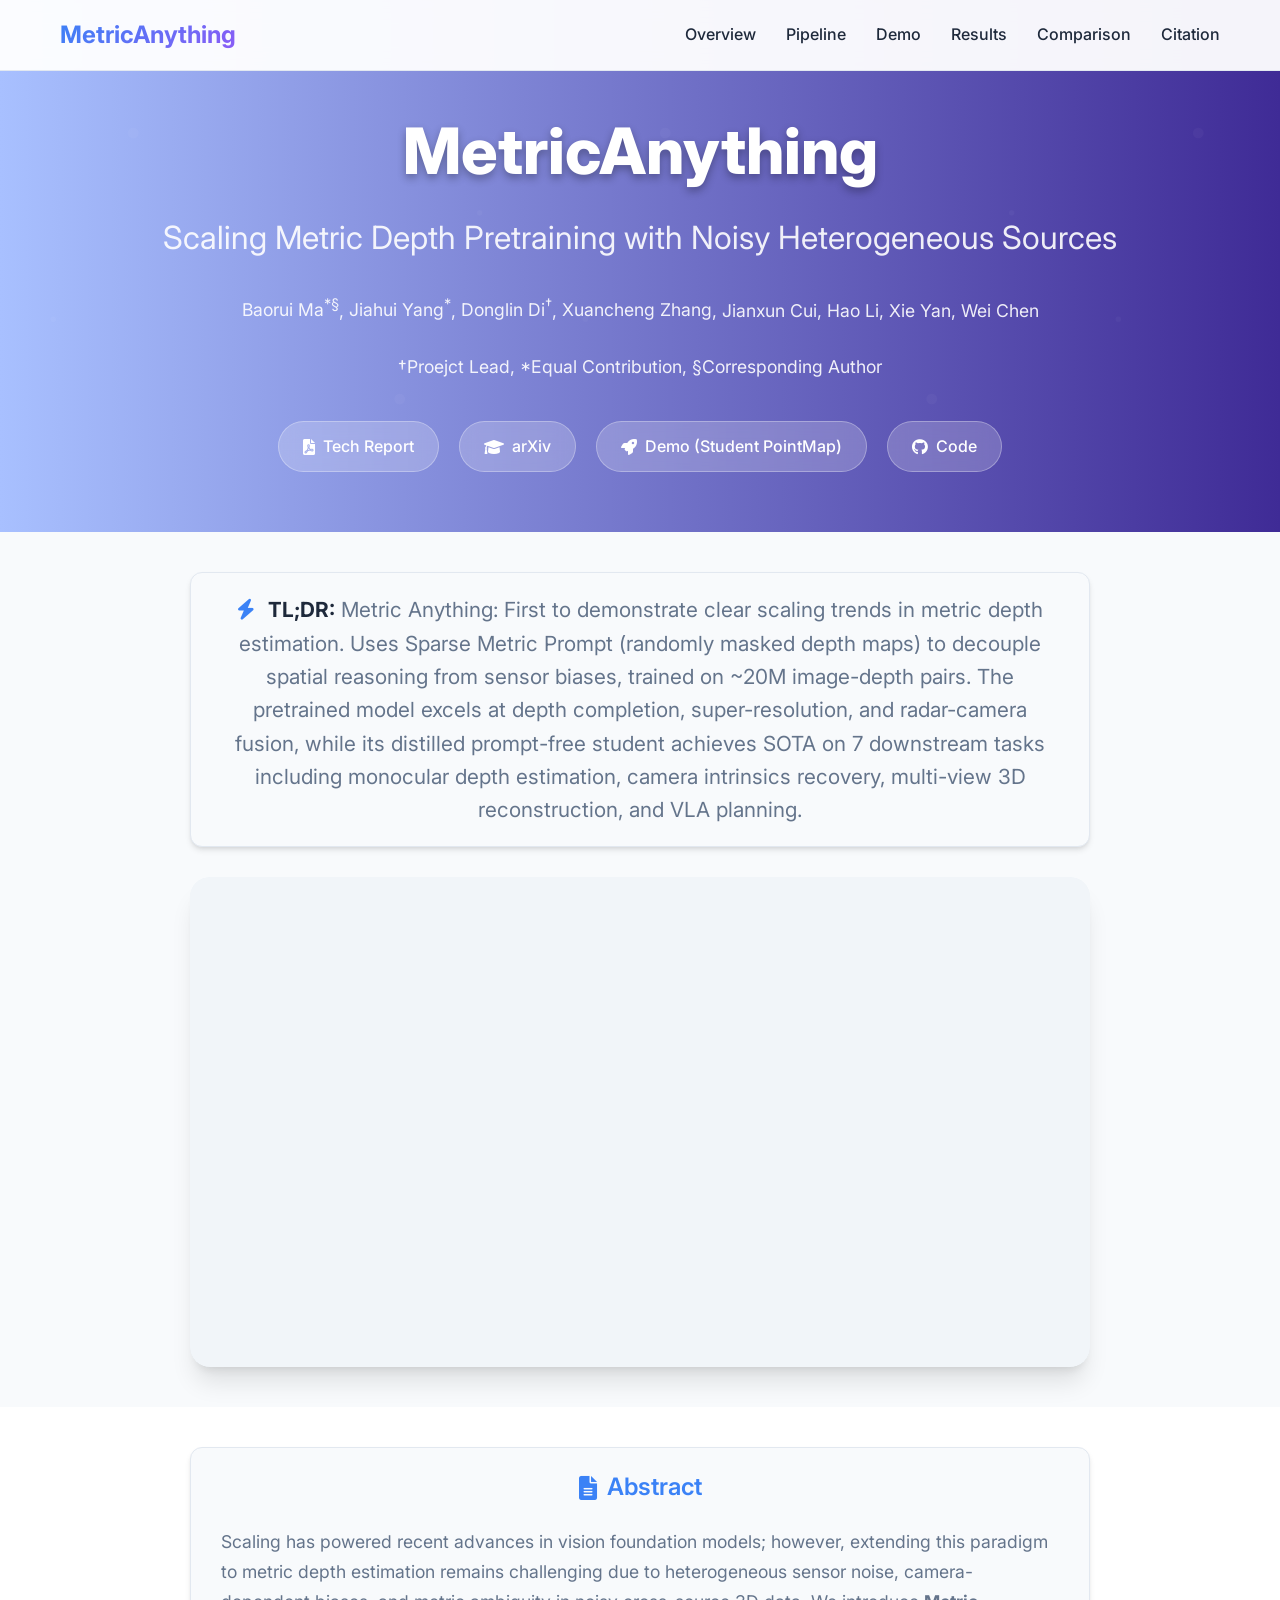
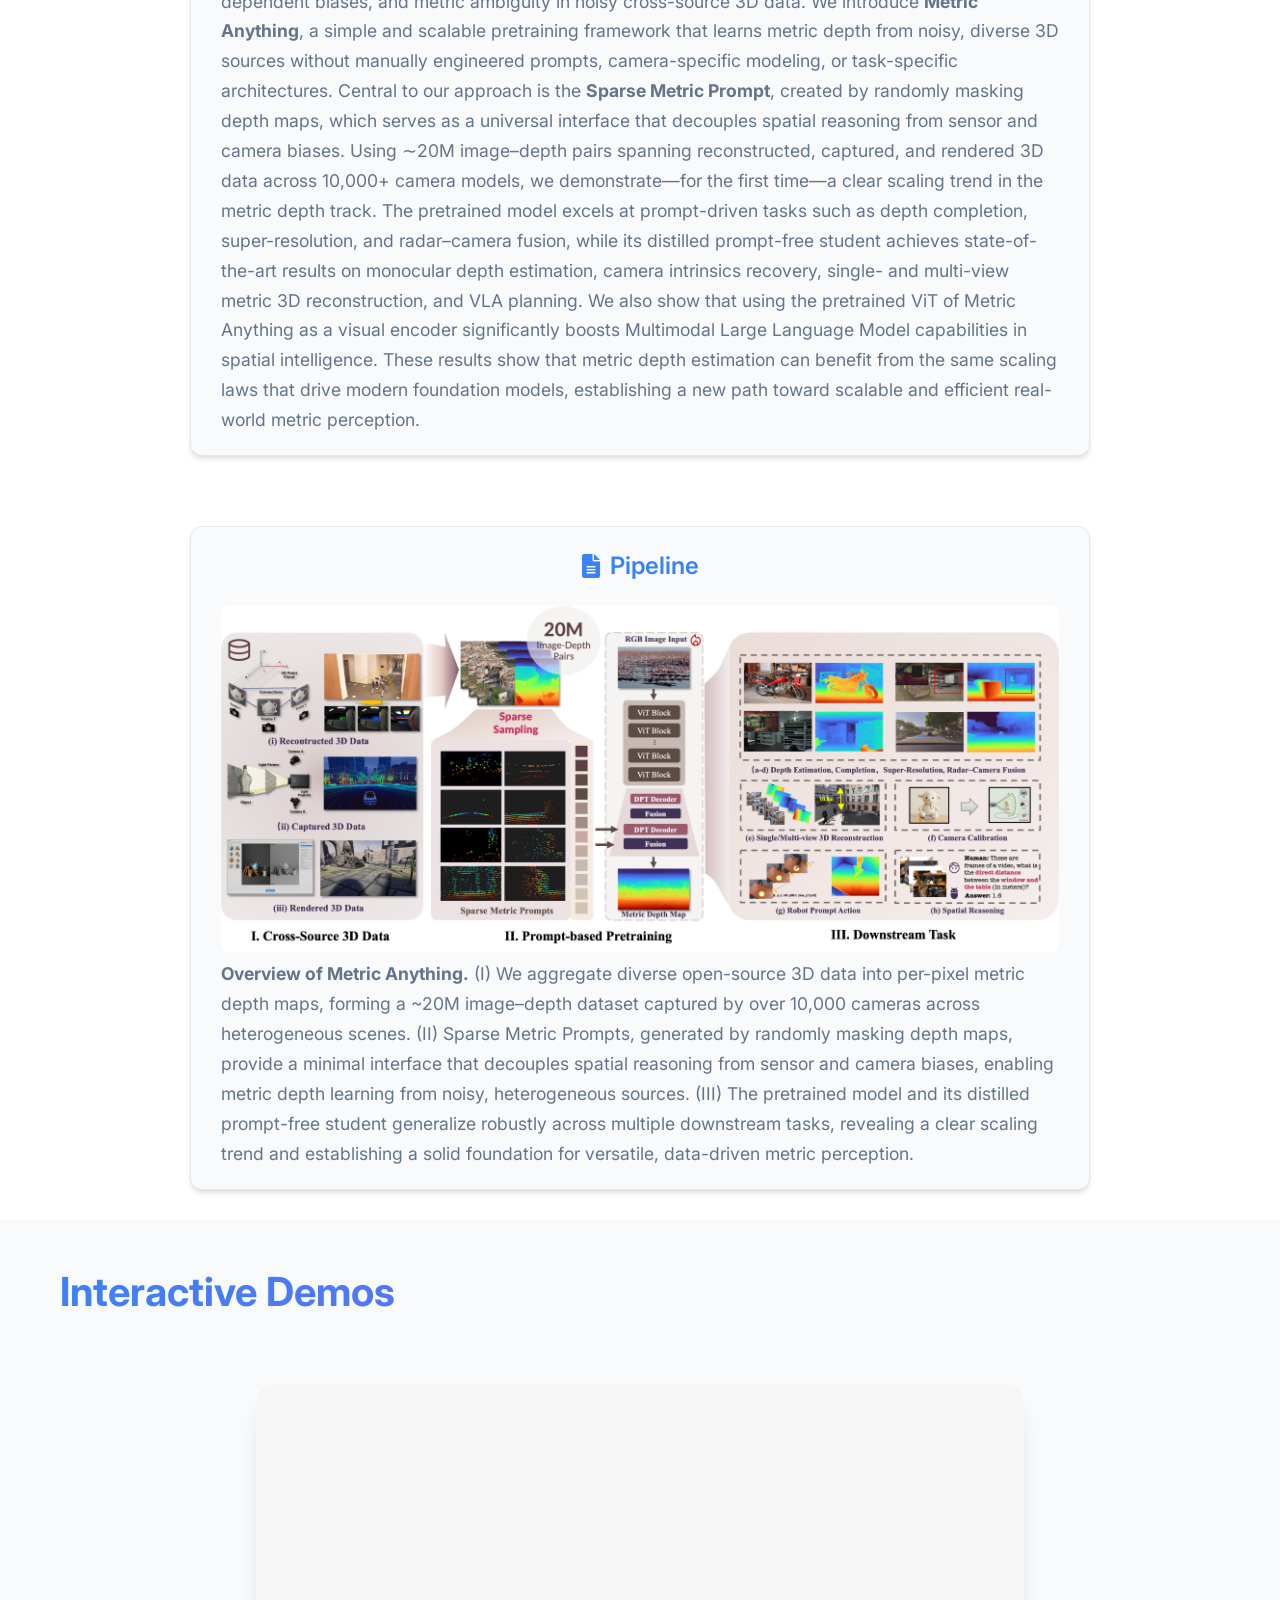
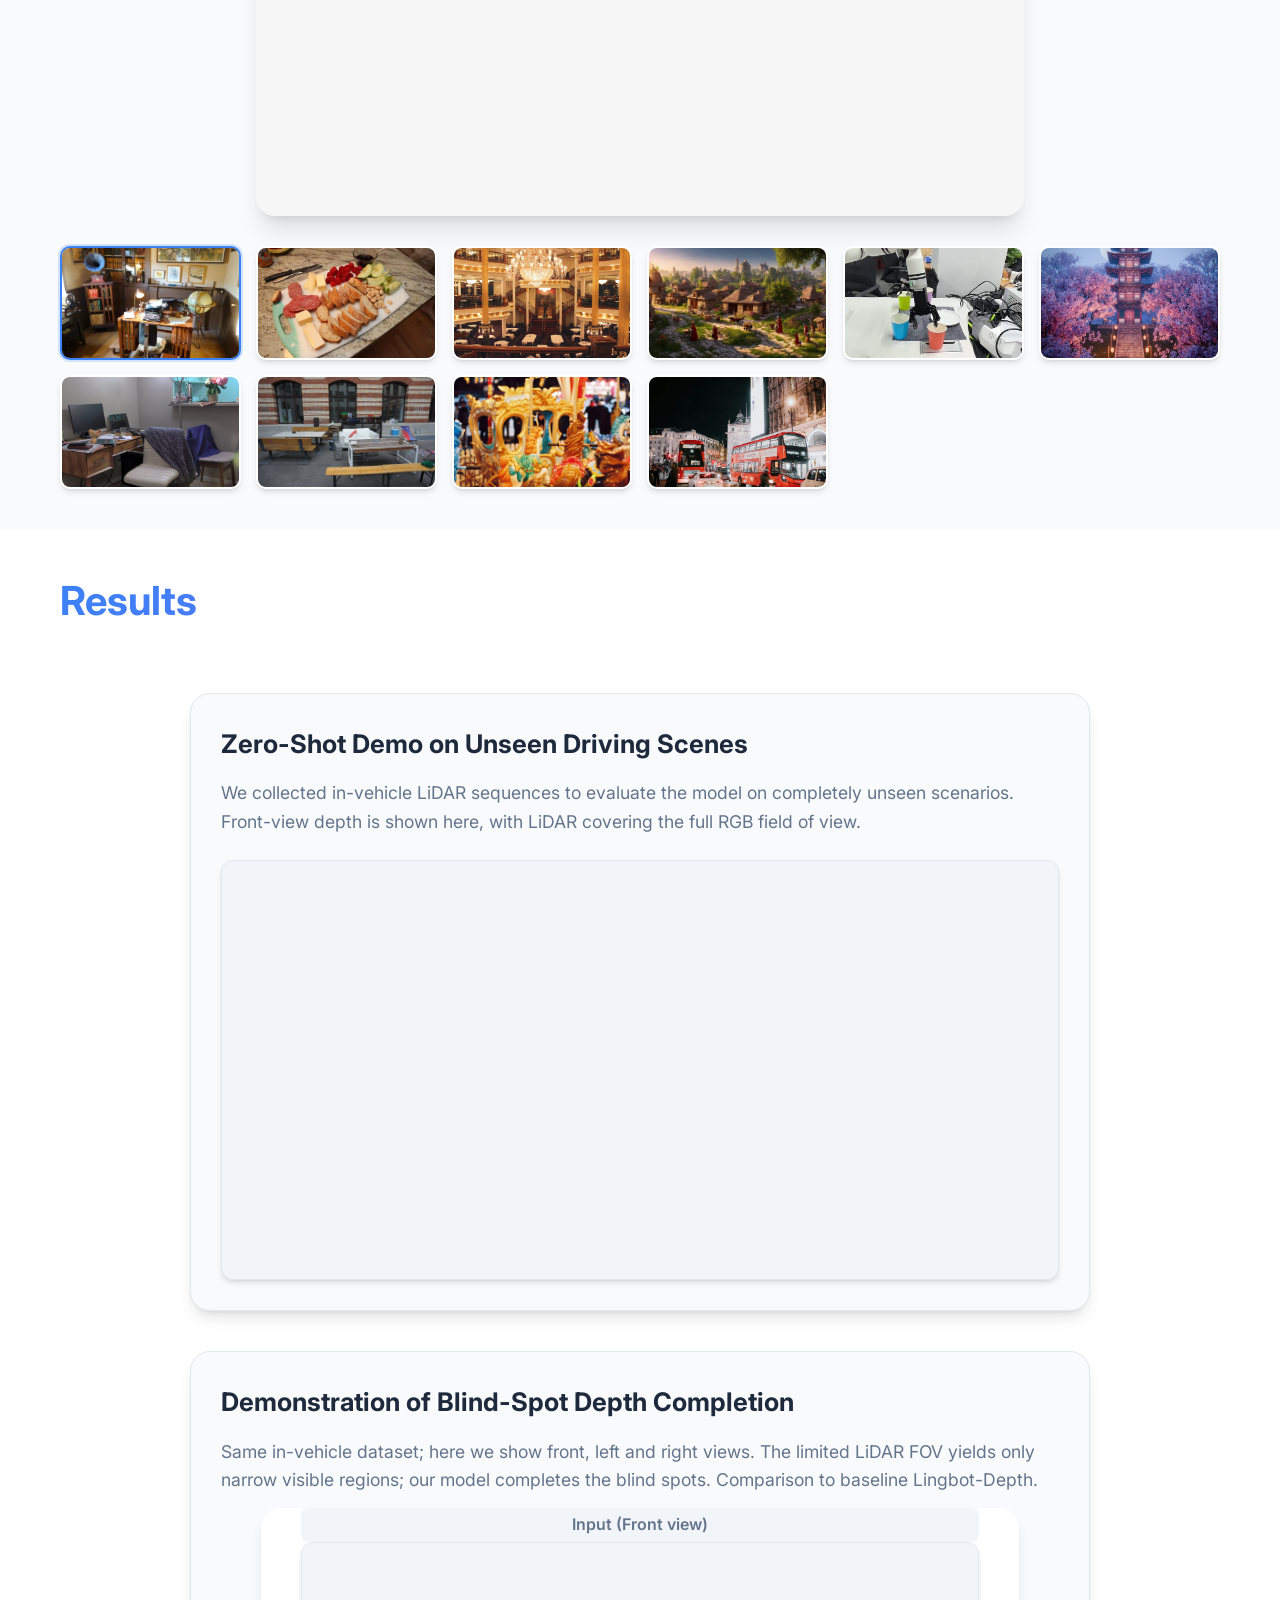
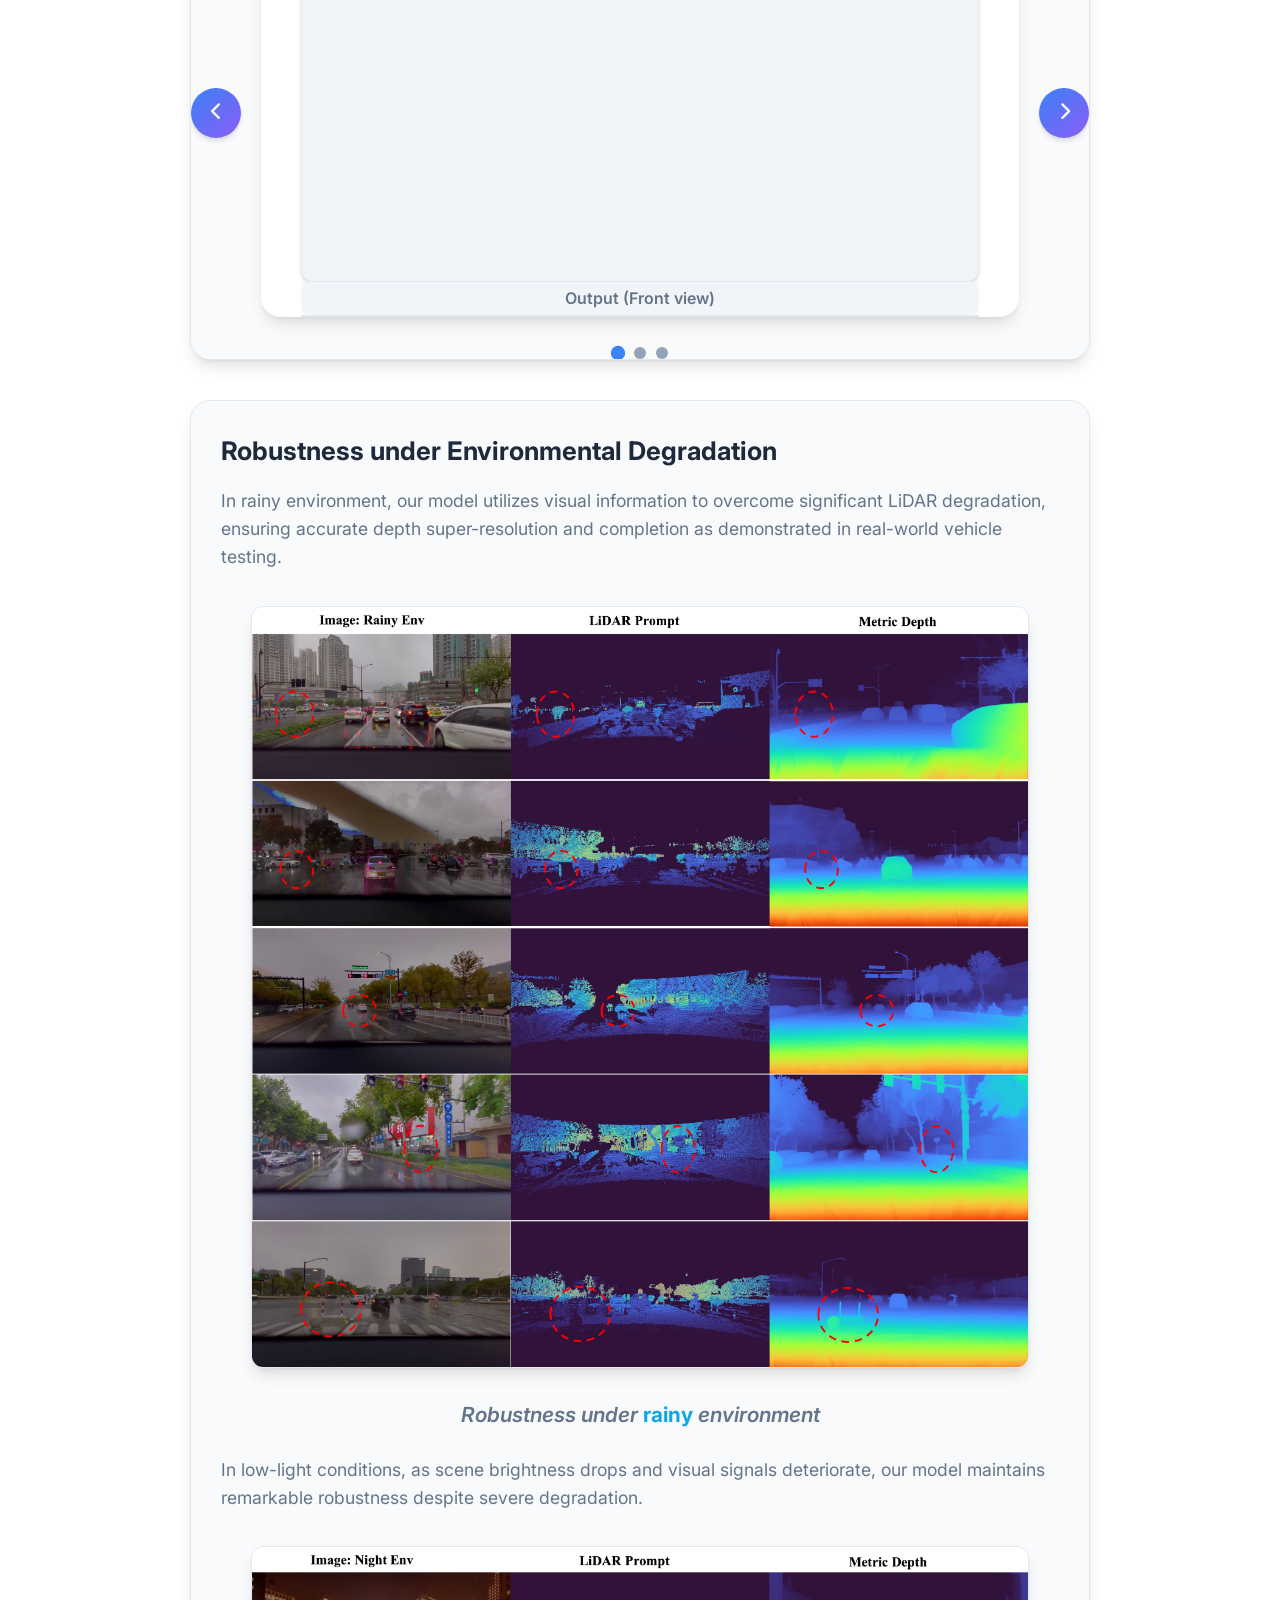
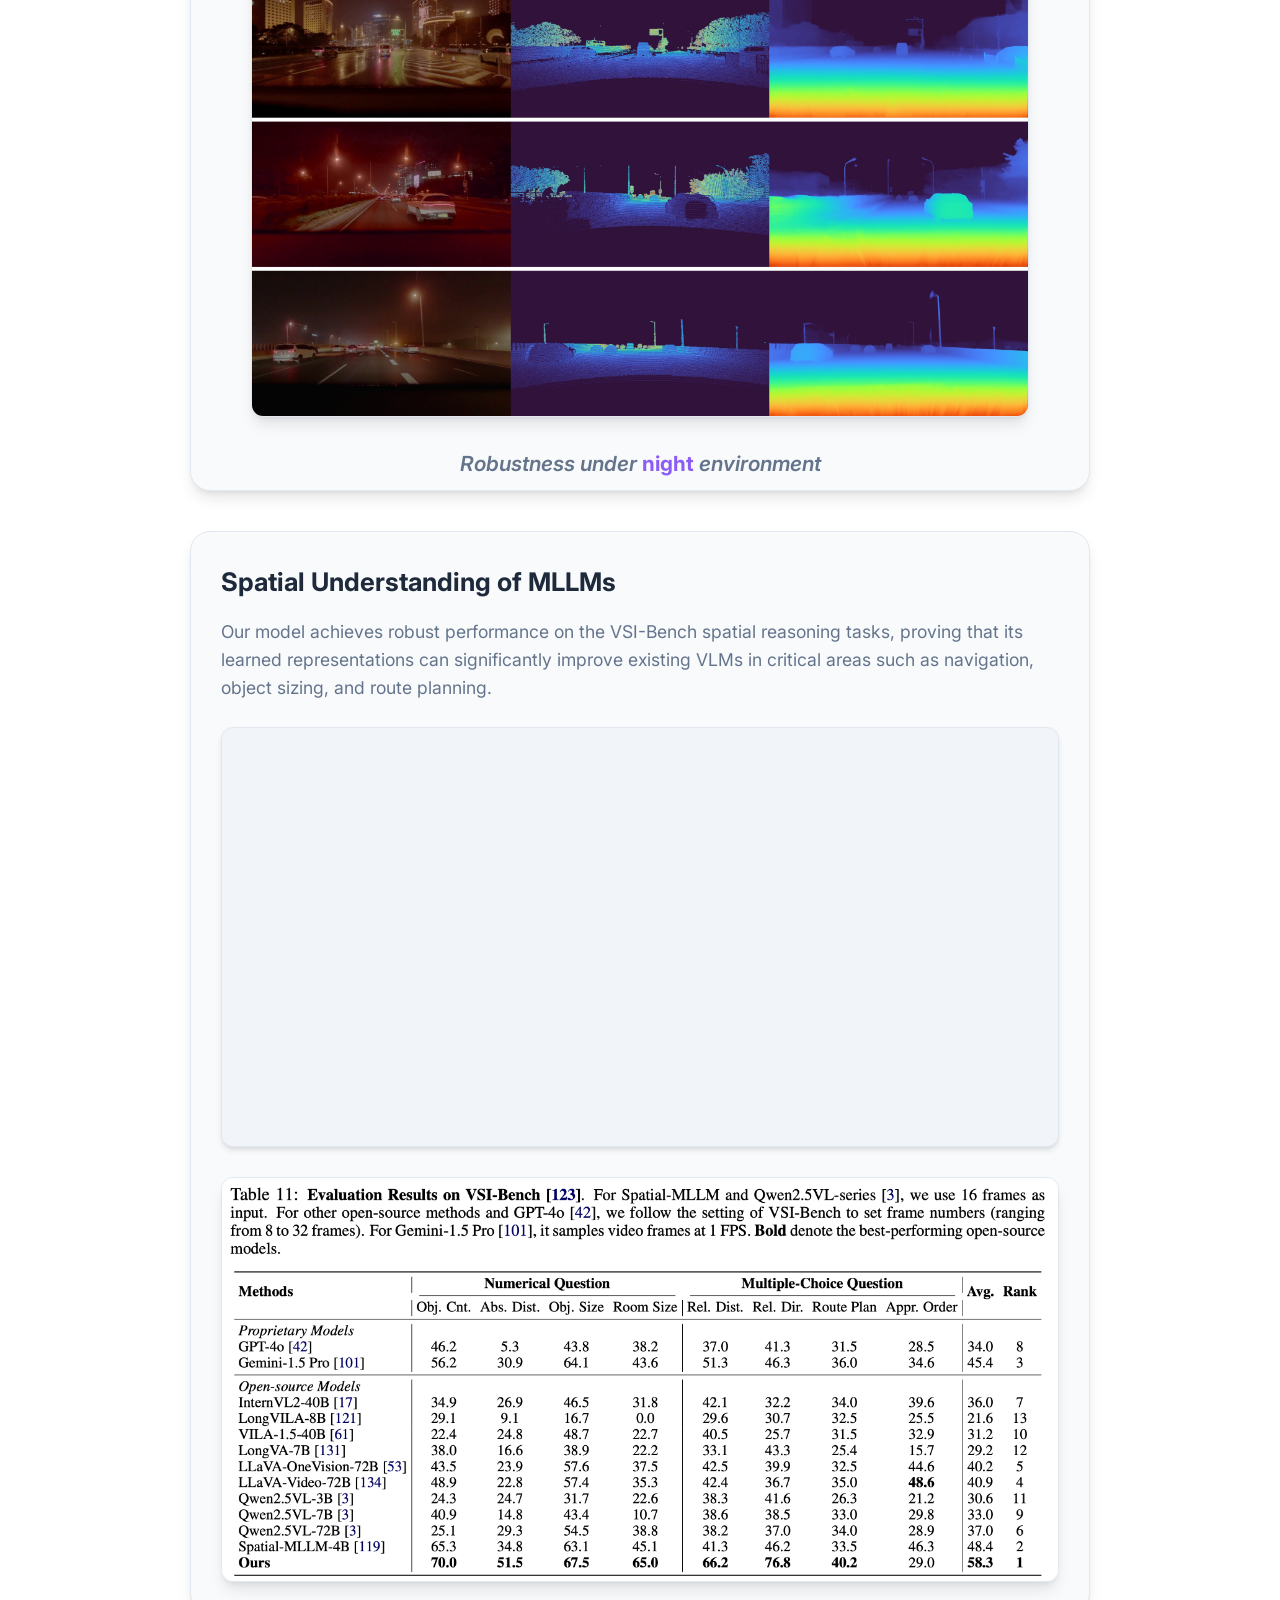
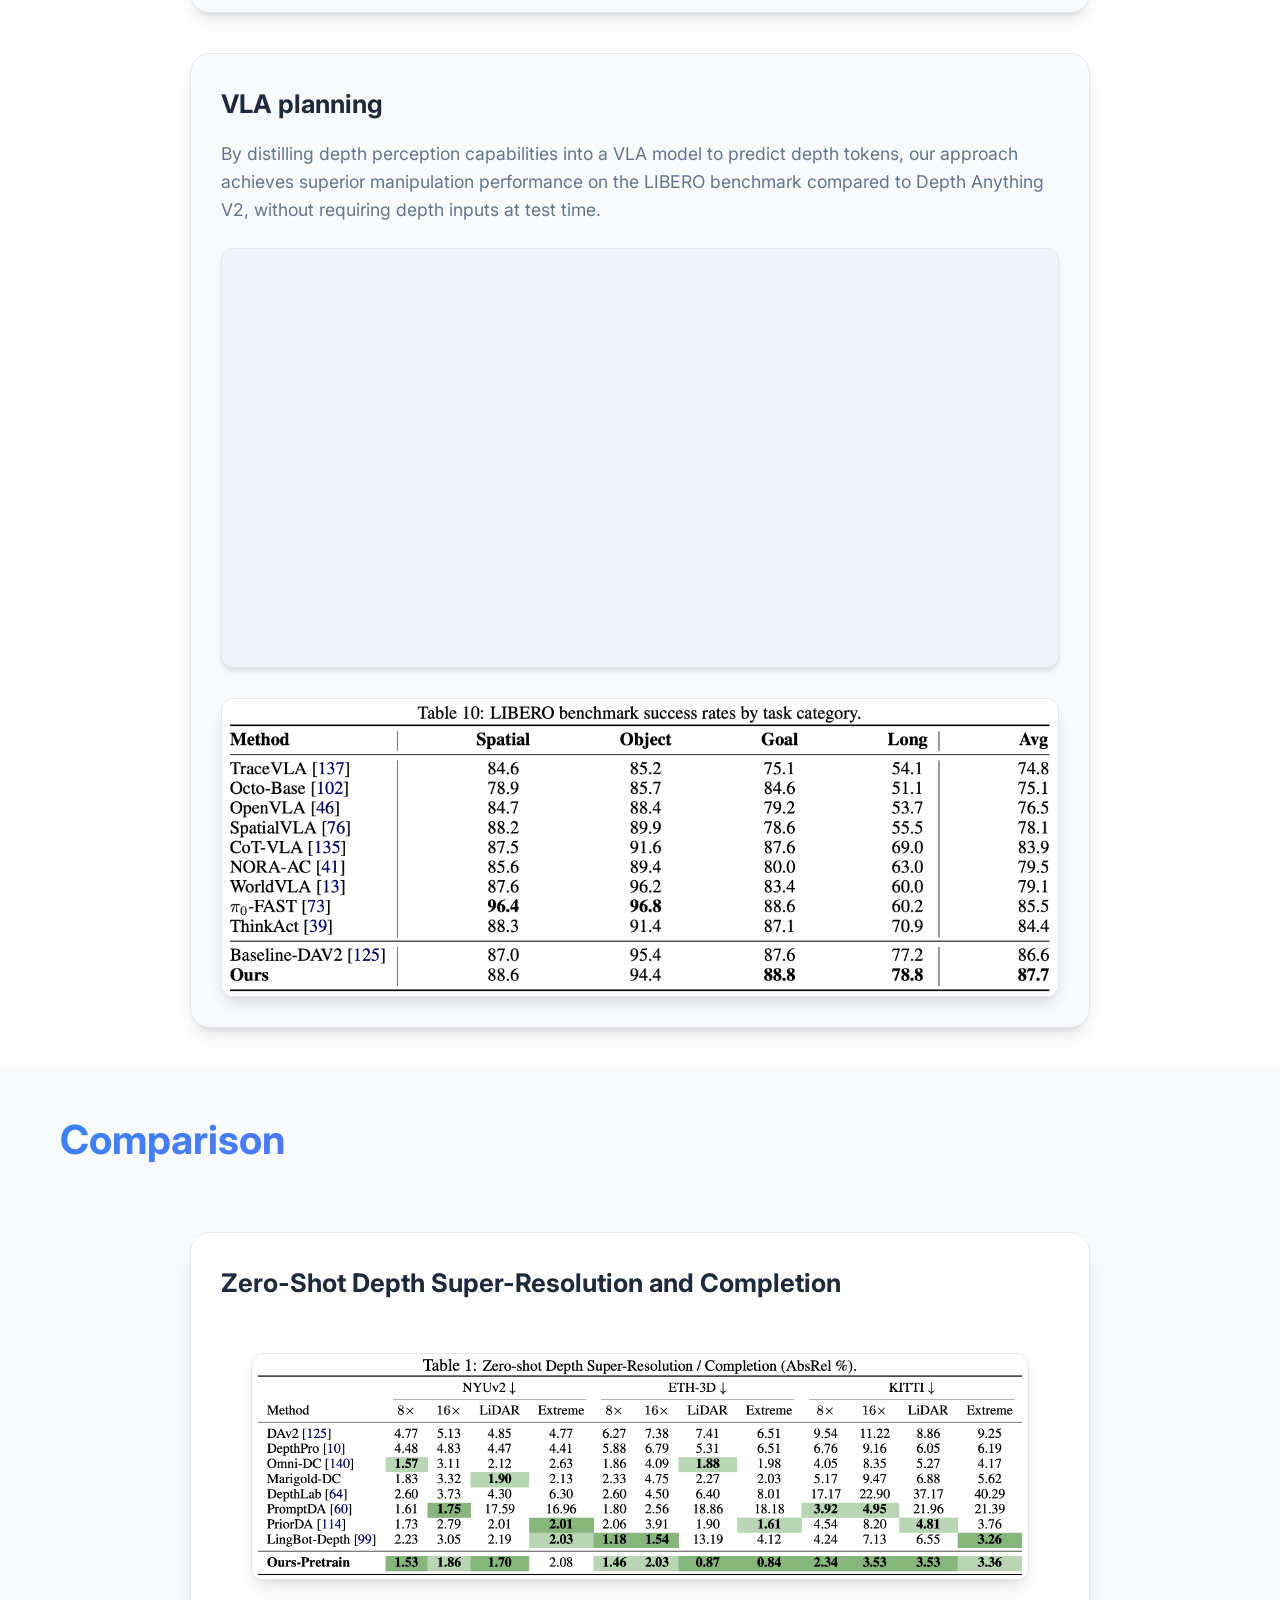
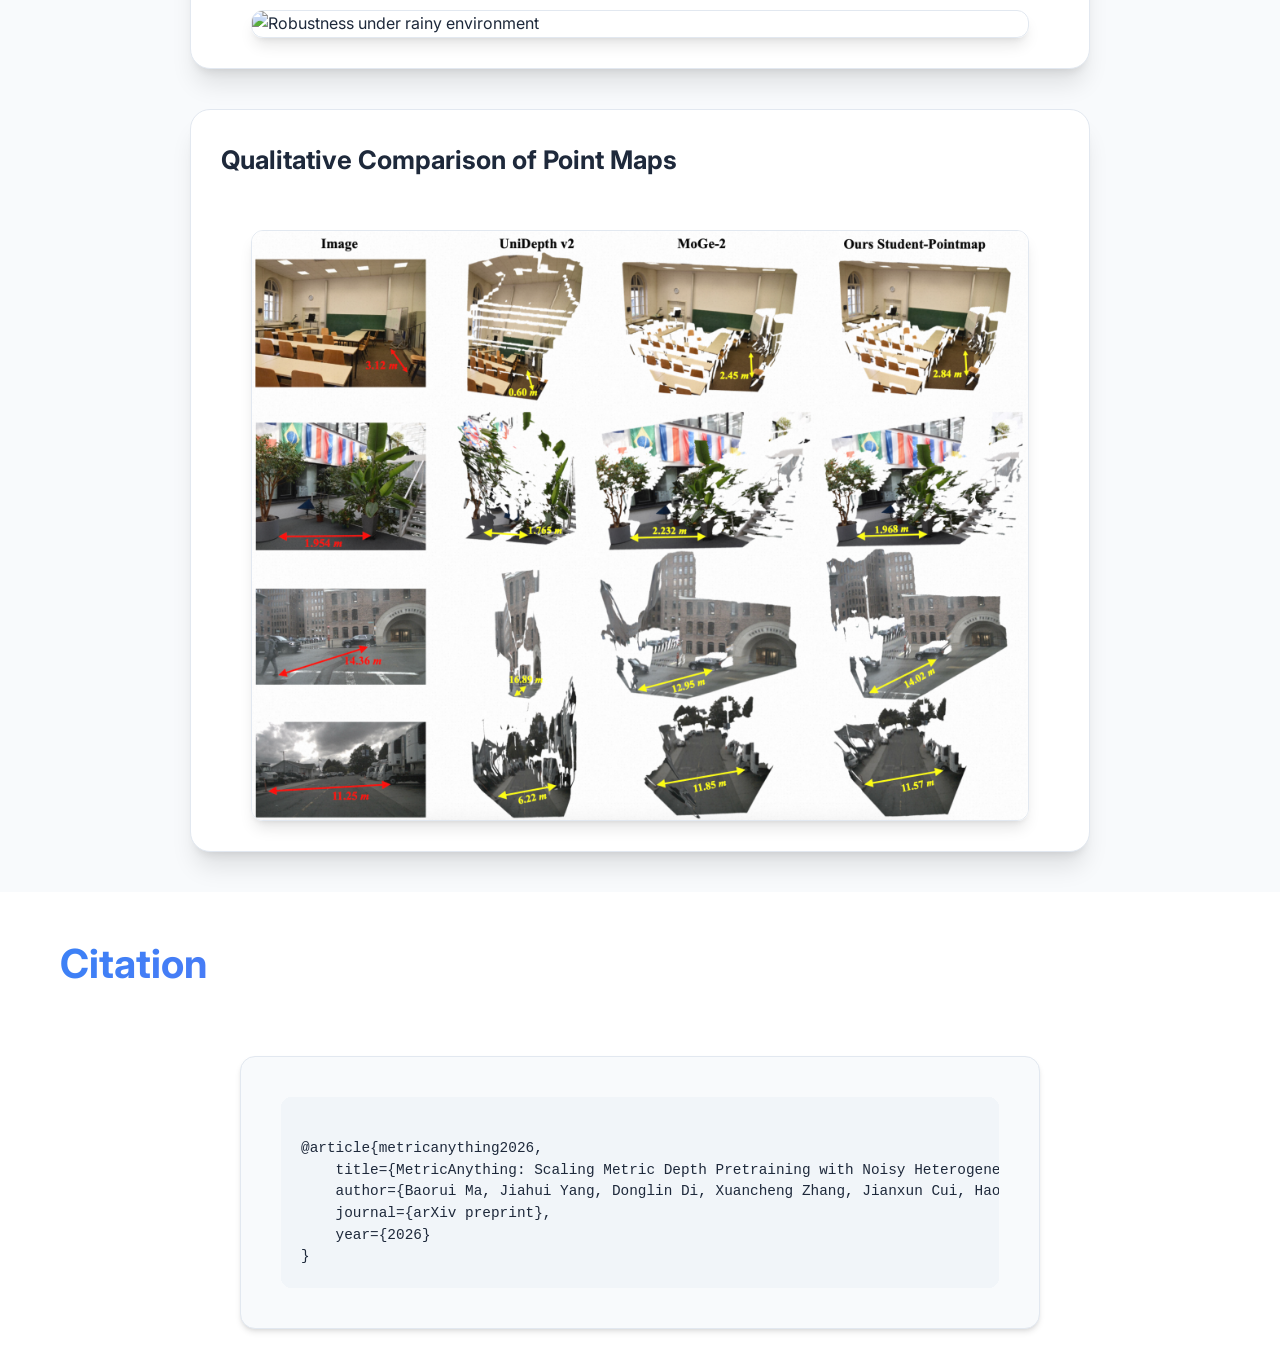
==== commit 11f0eafa: "demo" ====
--- a/index.html
+++ b/index.html
@@ -90,8 +90,8 @@
                     <a href="https://arxiv.org/pdf/2601.22054" target="_blank" class="link-btn">
                         <i class="fas fa-graduation-cap"></i> arXiv
                     </a>
-                    <a href="" target="_blank" class="link-btn">
-                        <i class="fas fa-rocket"></i> Demo (Coming Soon)
+                    <a href="https://huggingface.co/spaces/yjh001/metricanything-student-pointmap" target="_blank" class="link-btn">
+                        <i class="fas fa-rocket"></i> Demo (Student PointMap)
                     </a>
                     <a href="https://github.com/metric-anything/metric-anything" target="_blank" class="link-btn">
                         <i class="fab fa-github"></i> Code
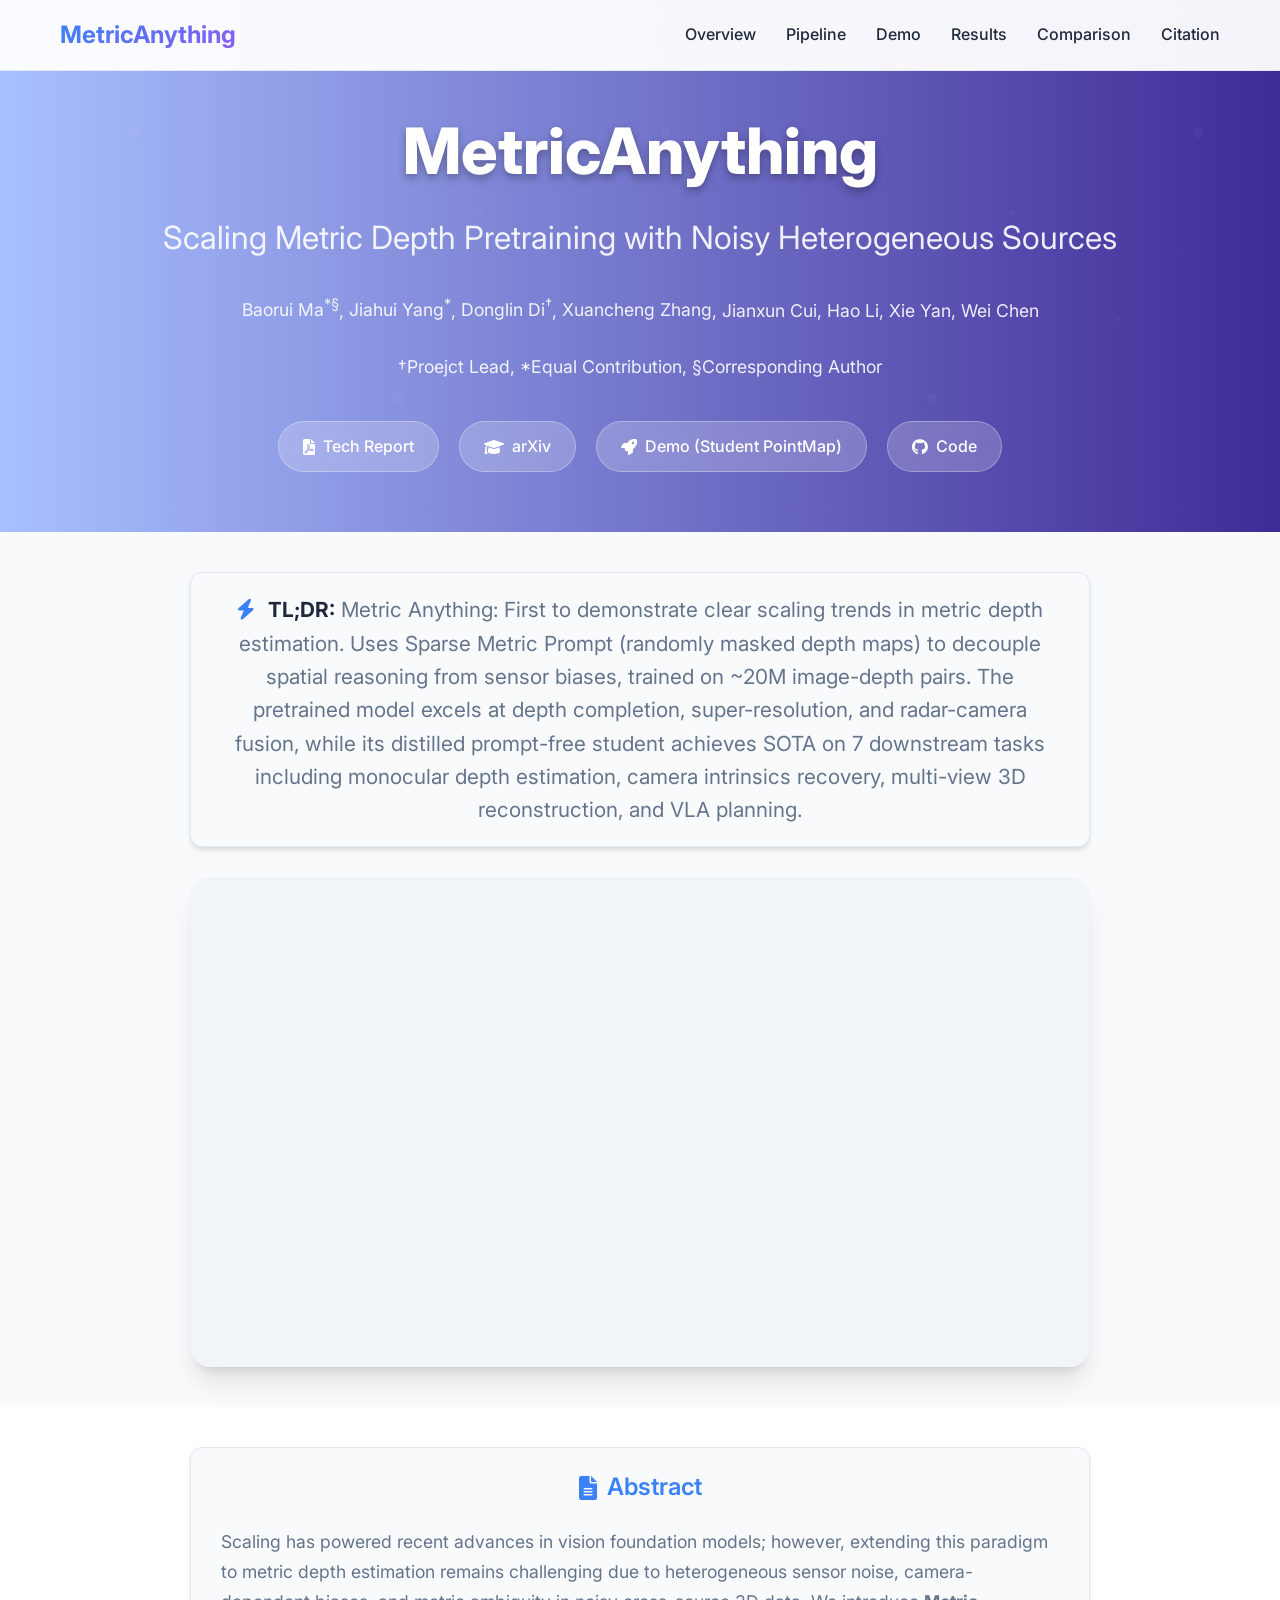
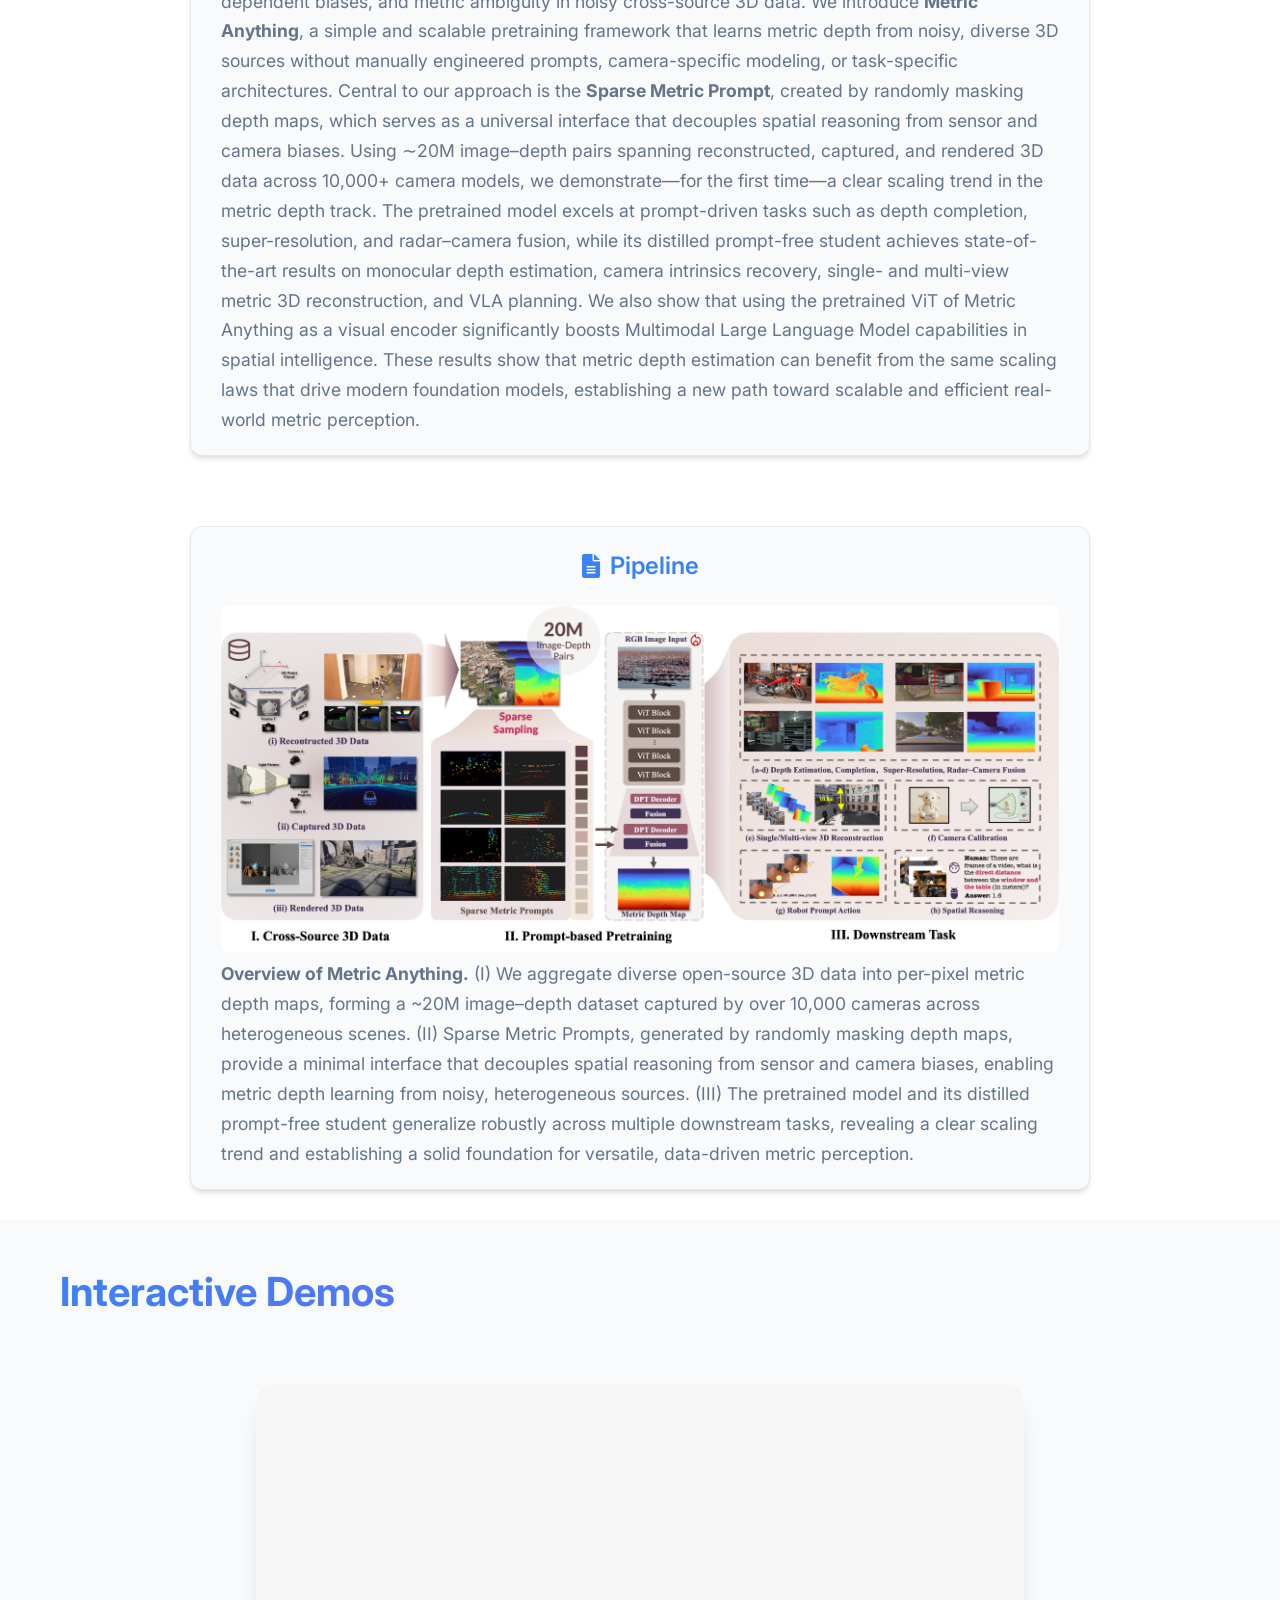
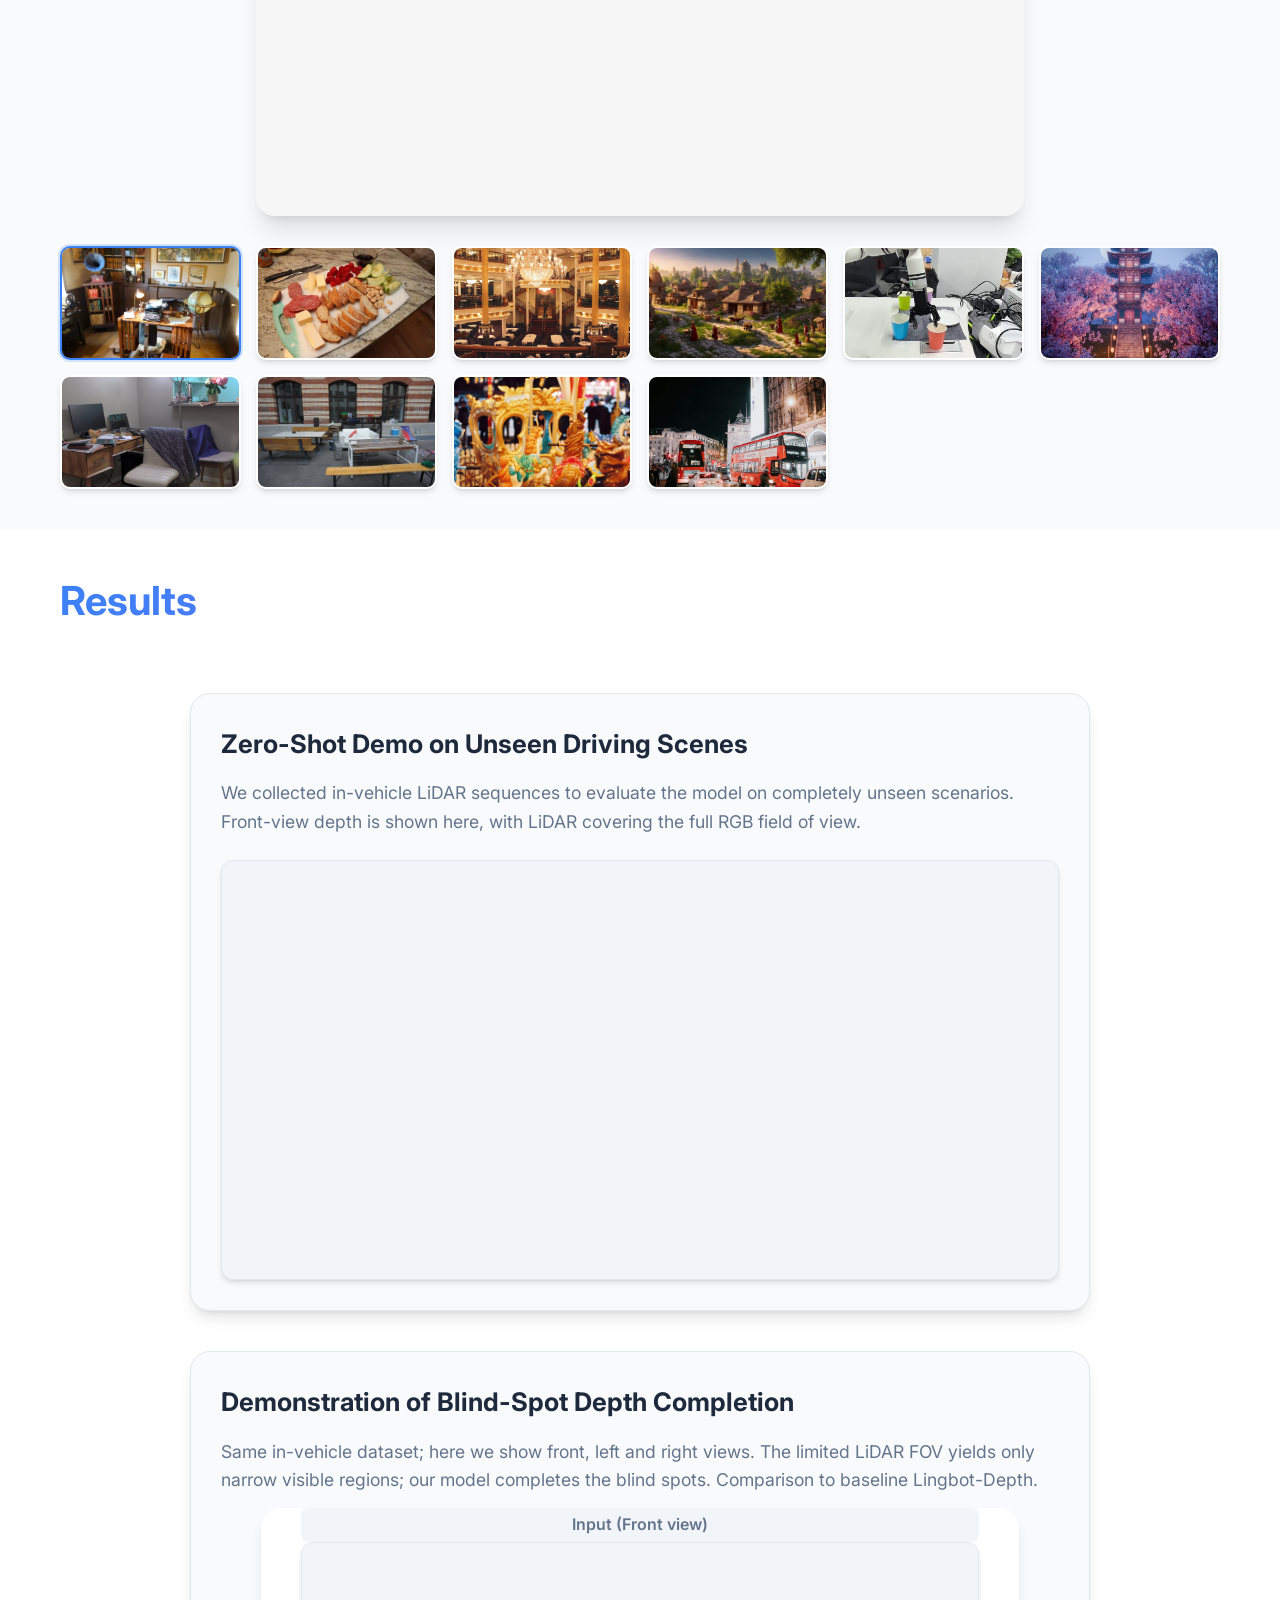
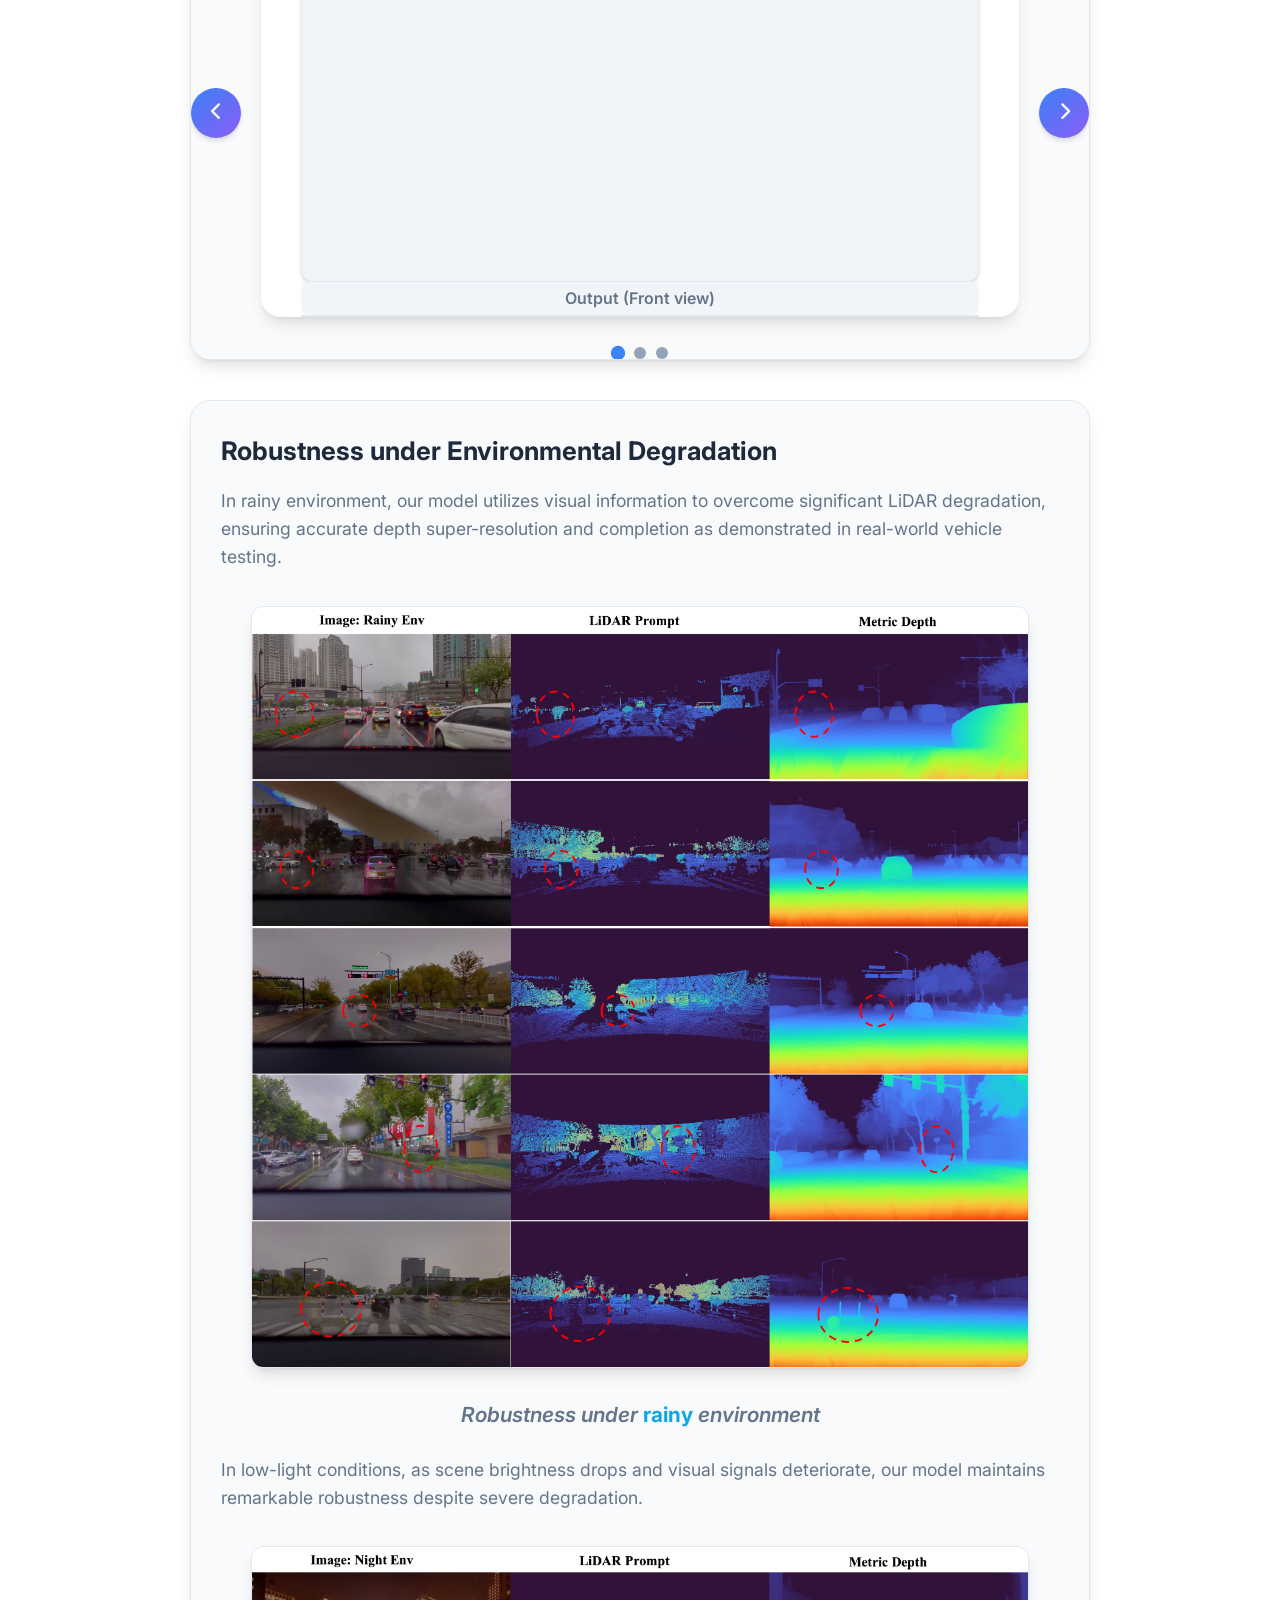
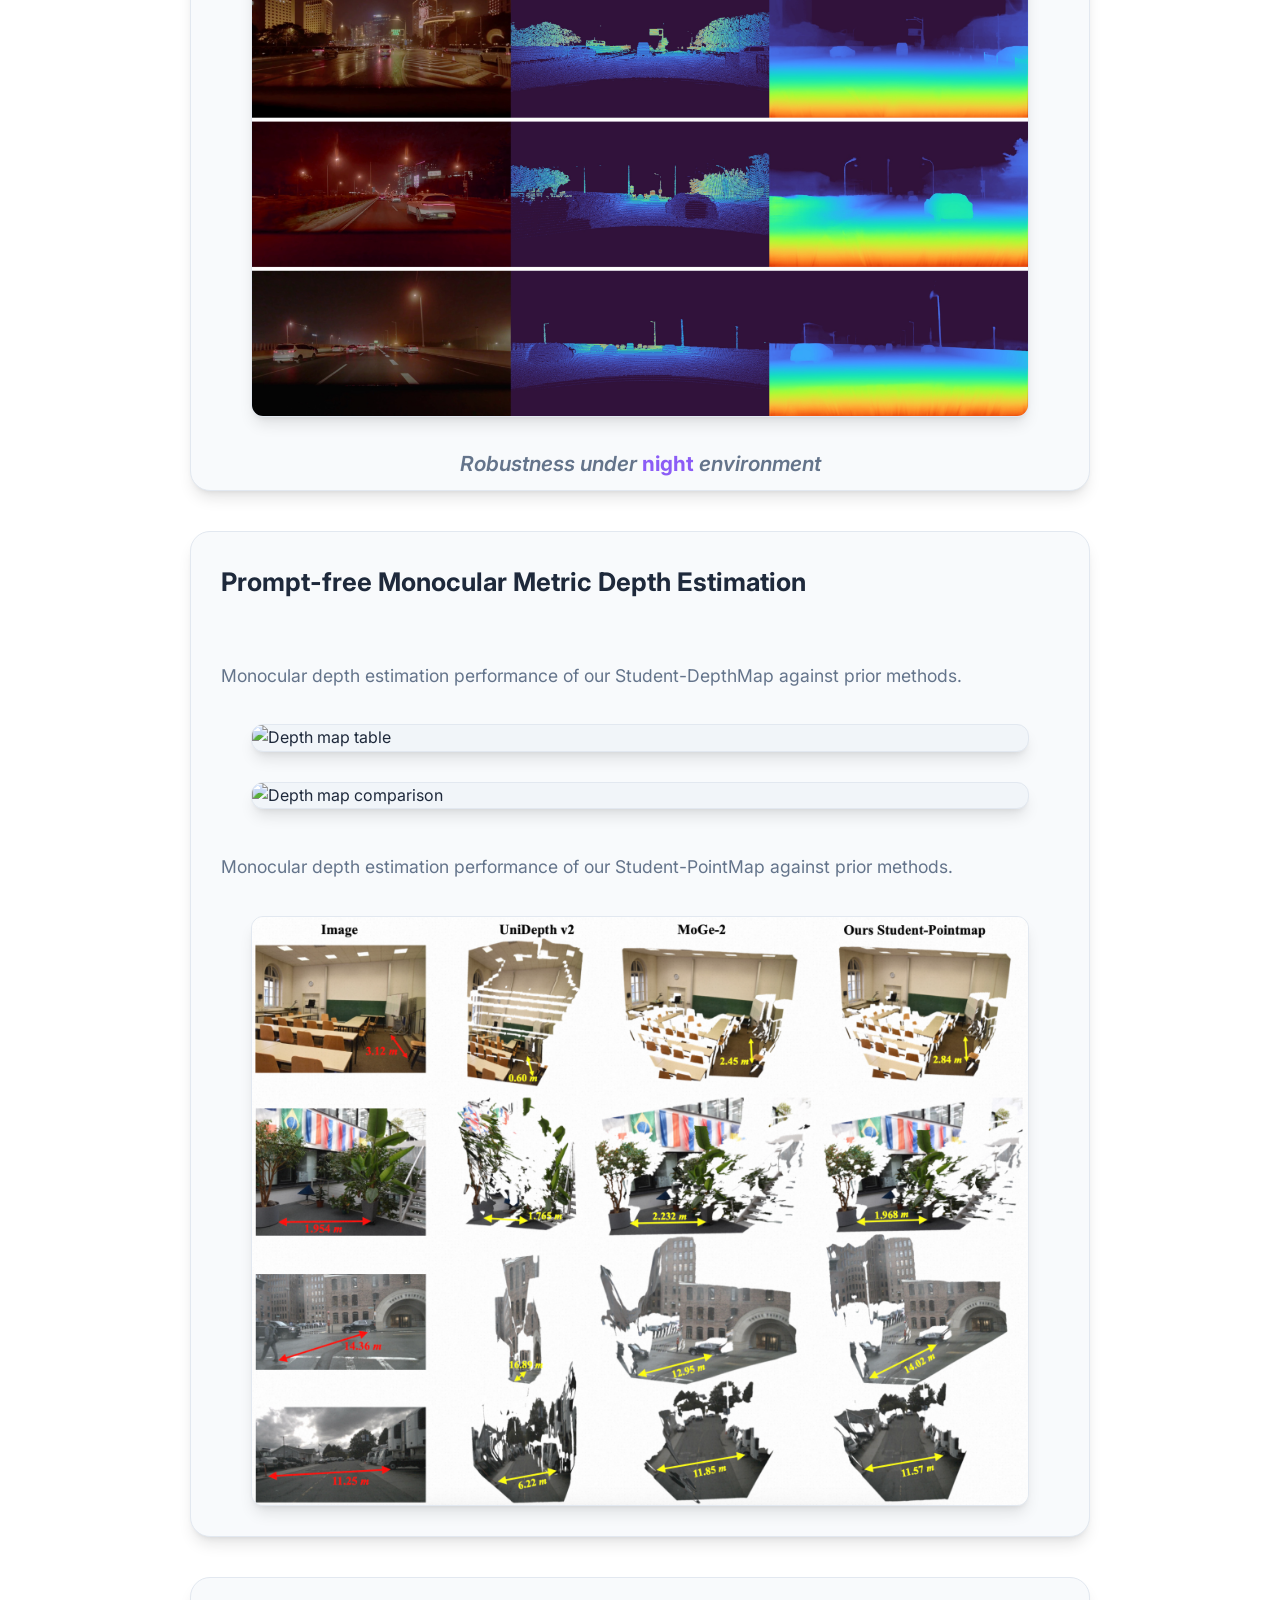
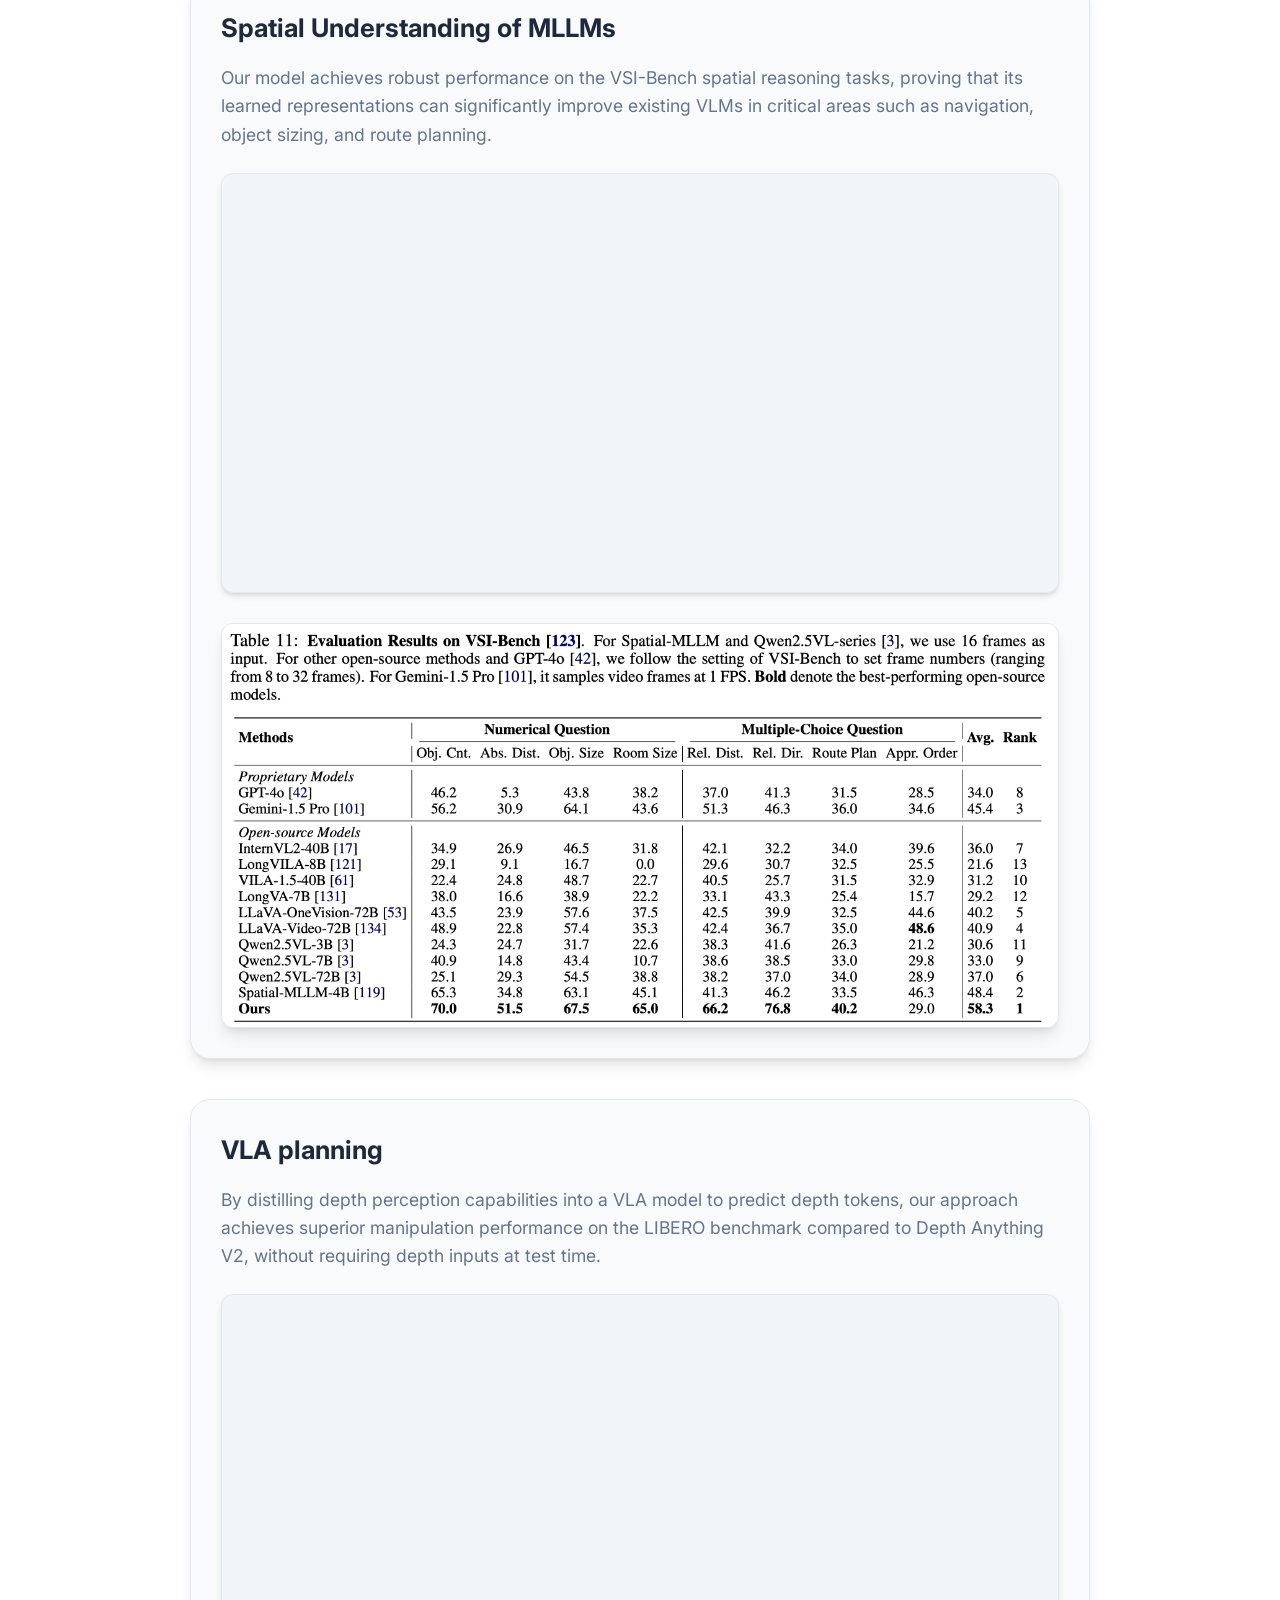
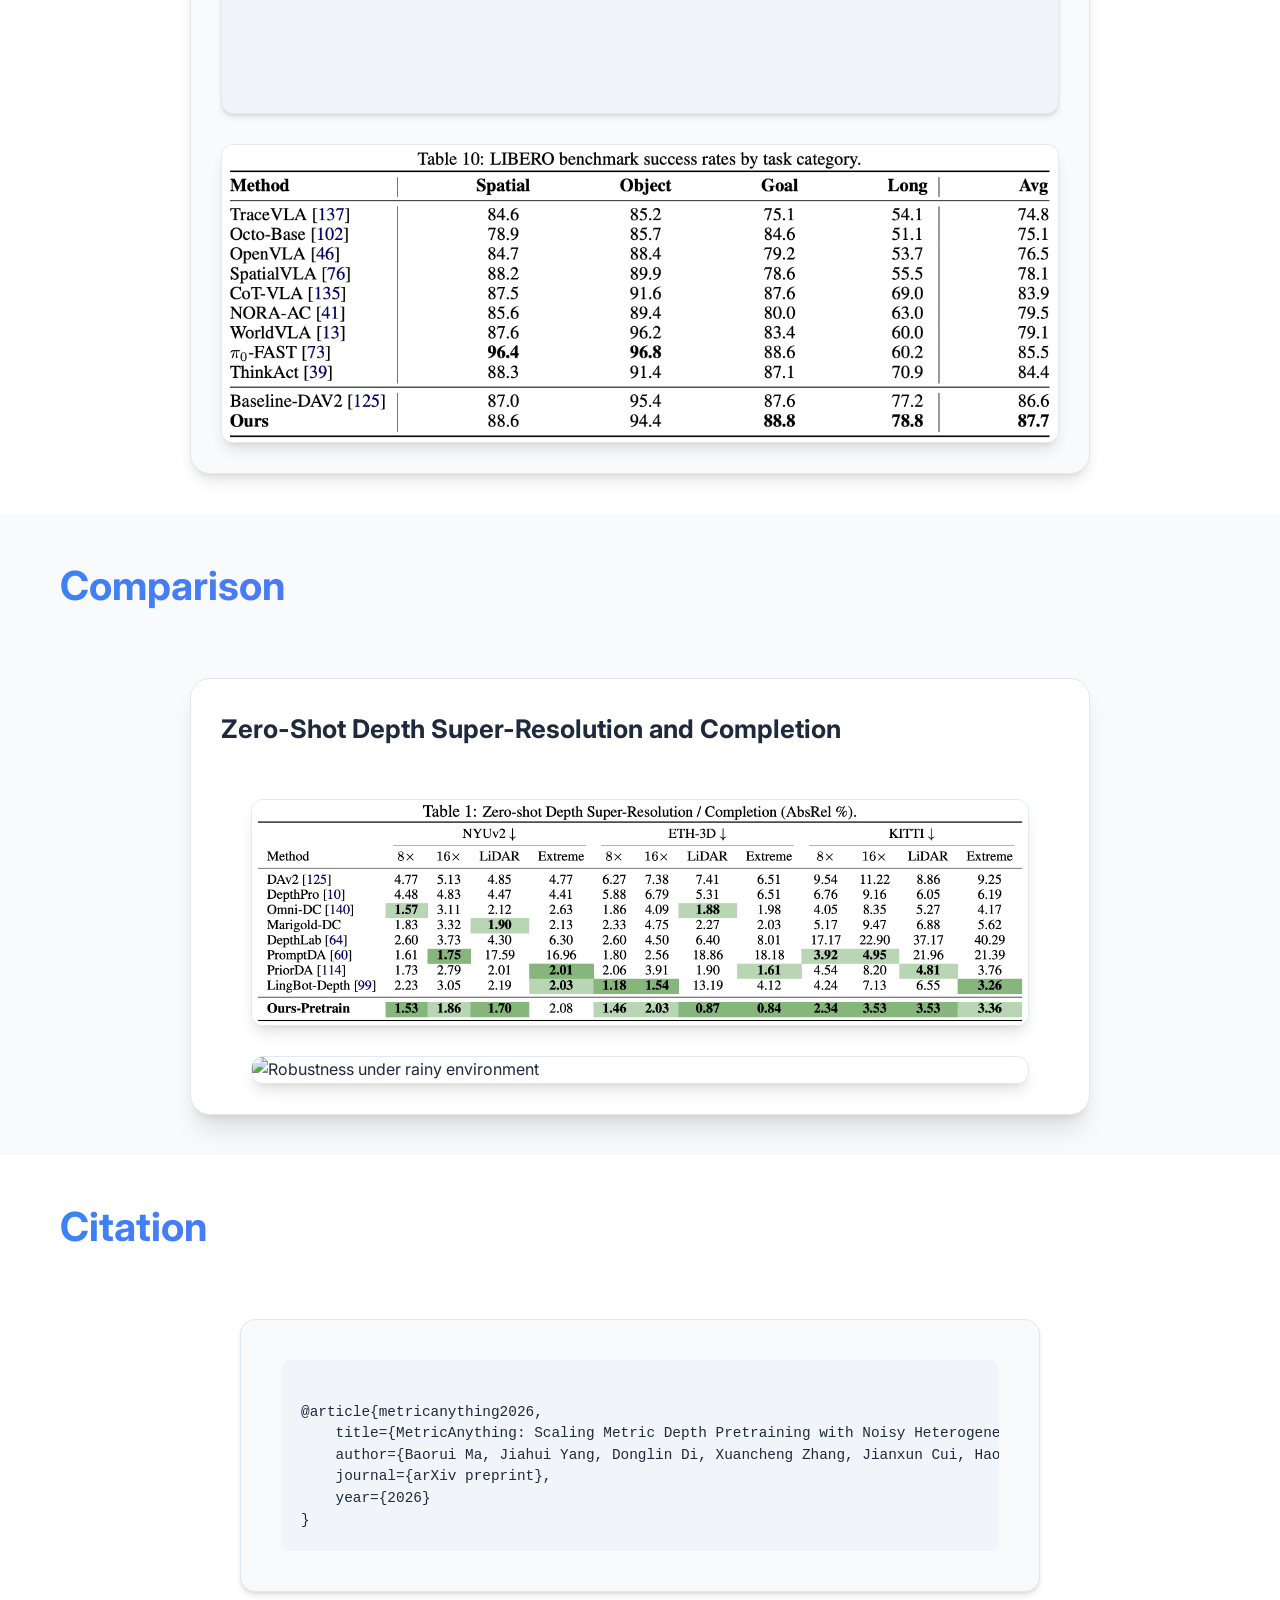
==== commit 0a972292: "up" ====
--- a/index.html
+++ b/index.html
@@ -431,6 +431,41 @@
                     </div>
                 </div>
 
+                <!-- Result Item: Prompt-free monocular depth estimation -->
+                <div class="result-item">
+                    <div class="result-info">
+                        <h3>Prompt-free Monocular Metric Depth Estimation</h3>
+                    </div>
+
+                    <div class="result-info">
+                        <p class="text-large">
+                            Monocular depth estimation performance of our Student-DepthMap against prior methods.
+                        </p>
+                    </div>
+                    <div class="image-with-title">
+                        <div class="result-image-large">
+                            <img src="./assets/metricanything/comparison/stu_depthmap_table.png" alt="Depth map table" loading="lazy">
+                        </div>
+                    </div>
+                    <div class="image-with-title">
+                        <div class="result-image-large">
+                            <img src="./assets/metricanything/comparison/stu_depthmap_com.png" alt="Depth map comparison" loading="lazy">
+                        </div>
+                    </div>
+
+                    <div class="result-info">
+                        <!-- <h3>Qualitative Comparison of Point Maps</h3> -->
+                        <p class="text-large">
+                            Monocular depth estimation performance of our Student-PointMap against prior methods.
+                        </p>
+                    </div>
+                    <div class="image-with-title">
+                        <div class="result-image-large">
+                            <img src="./assets/metricanything/comparison/all.png" alt="Qualitative Comparison of Point Maps" loading="lazy">
+                        </div>
+                    </div>
+                </div>
+
                 <!-- Result Item 4: Spatial Understanding -->
                 <div class="result-item">
                     <div class="result-info">
@@ -499,19 +534,6 @@
                             <img src="./assets/metricanything/comp.png" alt="Robustness under rainy environment" loading="lazy">
                         </div>
                         <!-- <h4 class="image-title">Visualization of Depth SR and Completion.</h4> -->
-                    </div>
-                </div>
-
-                <!-- Comparison Image -->
-                <div class="result-item">
-                    <div class="result-info">
-                        <h3>Qualitative Comparison of Point Maps</h3>
-                    </div>
-
-                    <div class="image-with-title">
-                        <div class="result-image-large">
-                            <img src="./assets/metricanything/comparison/all.png" alt="Qualitative Comparison of Point Maps" loading="lazy">
-                        </div>
                     </div>
                 </div>
             </div>
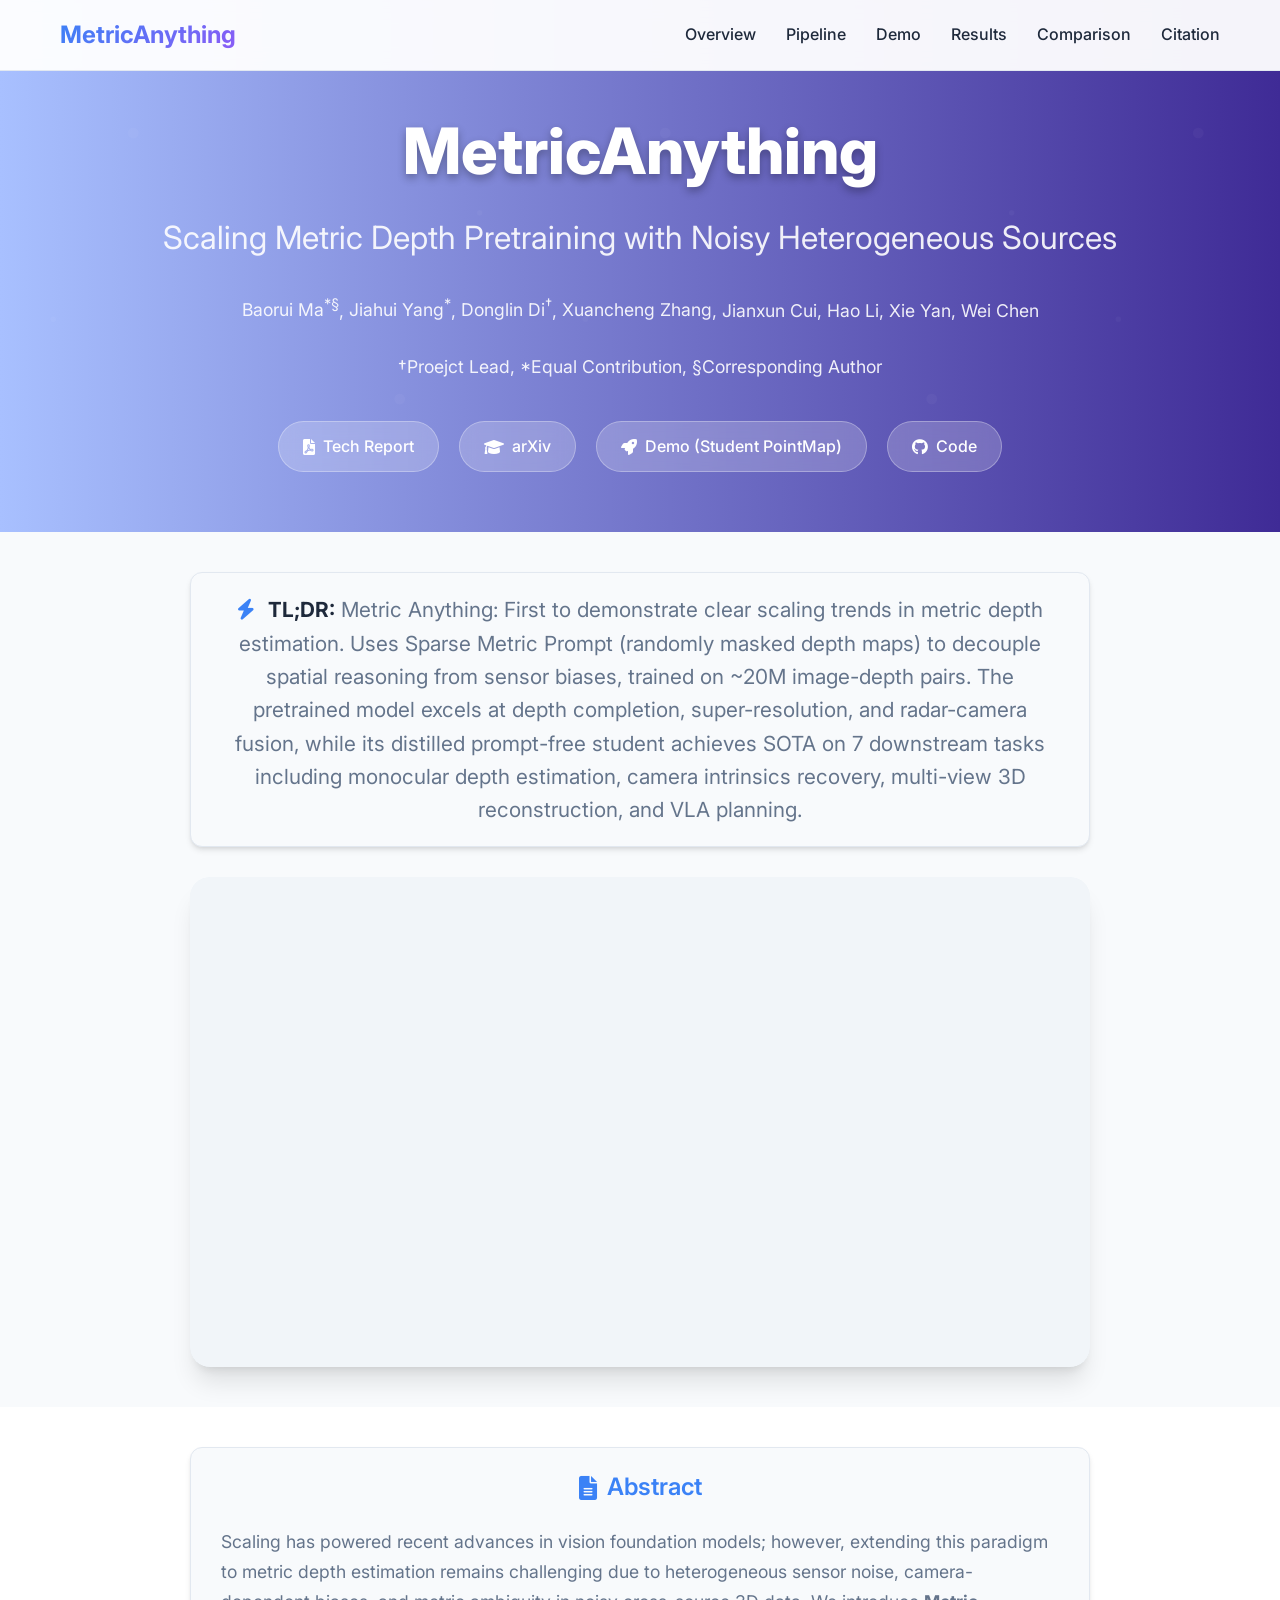
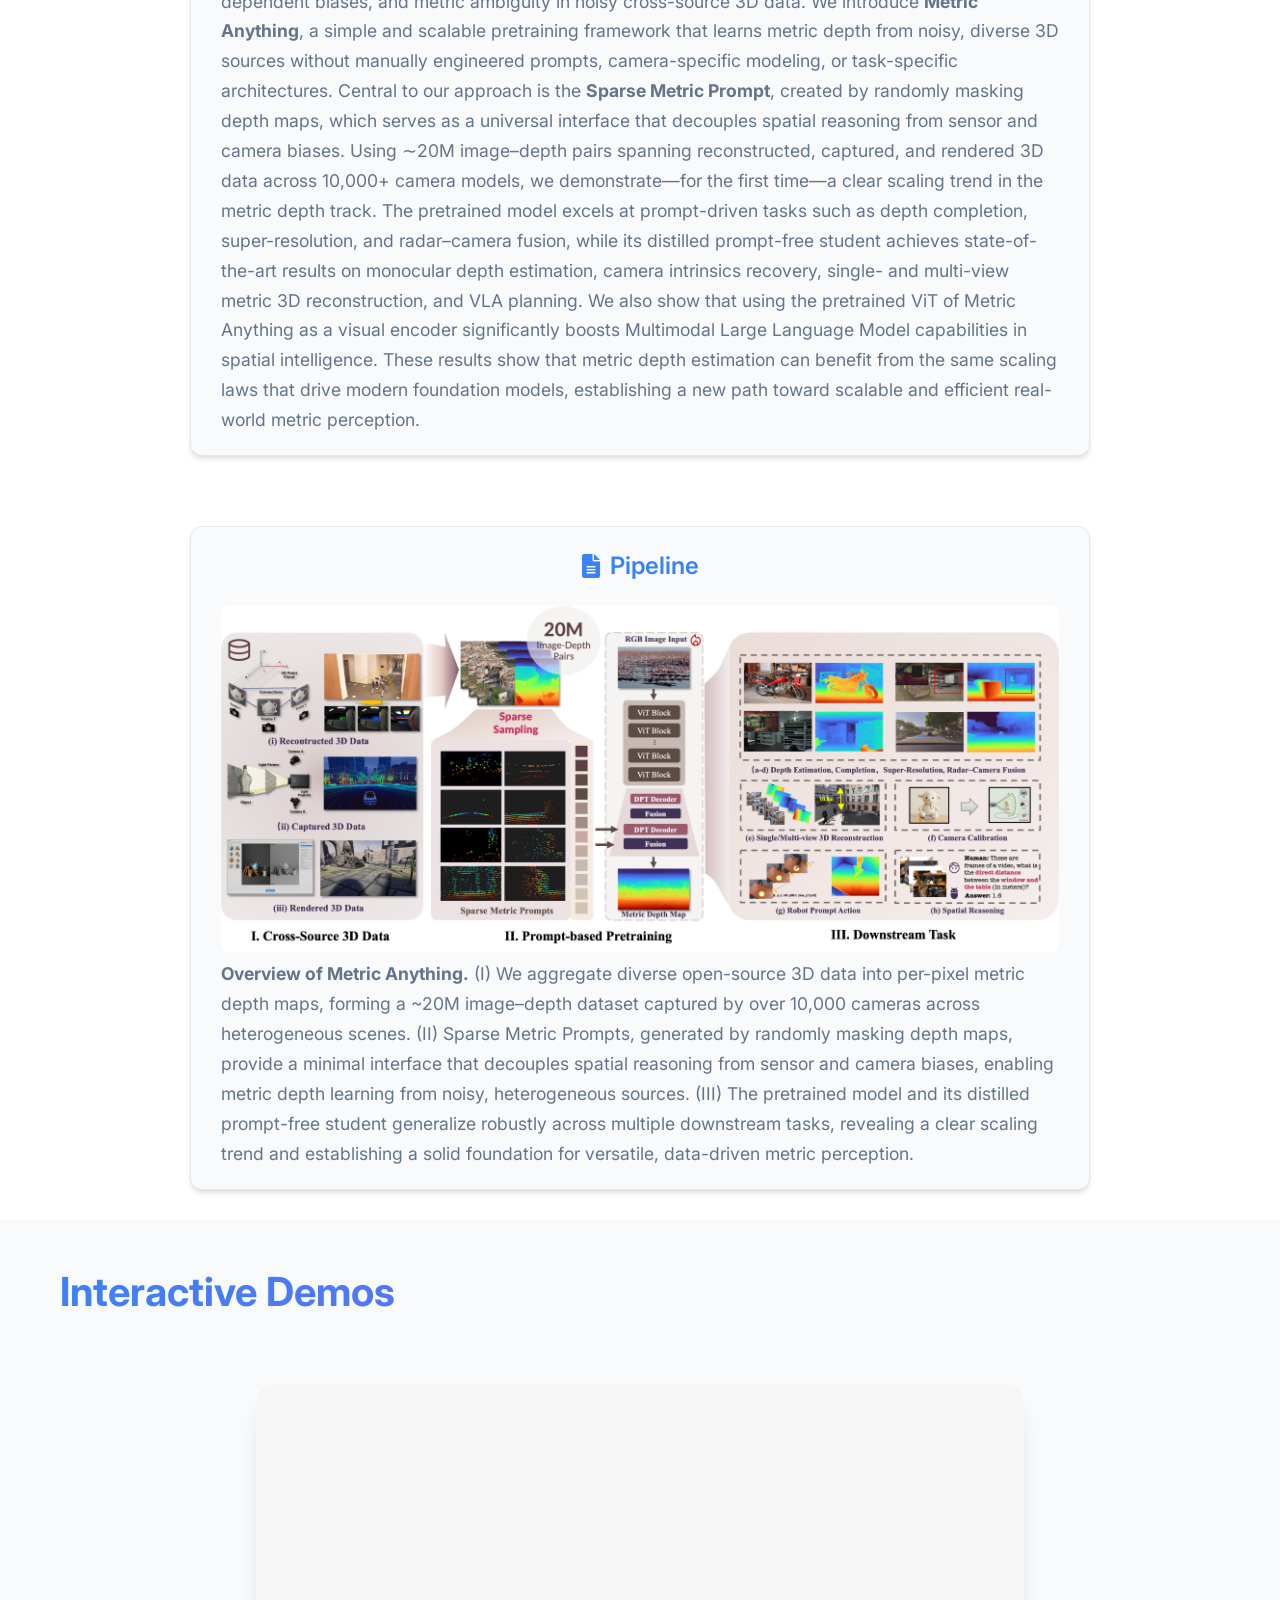
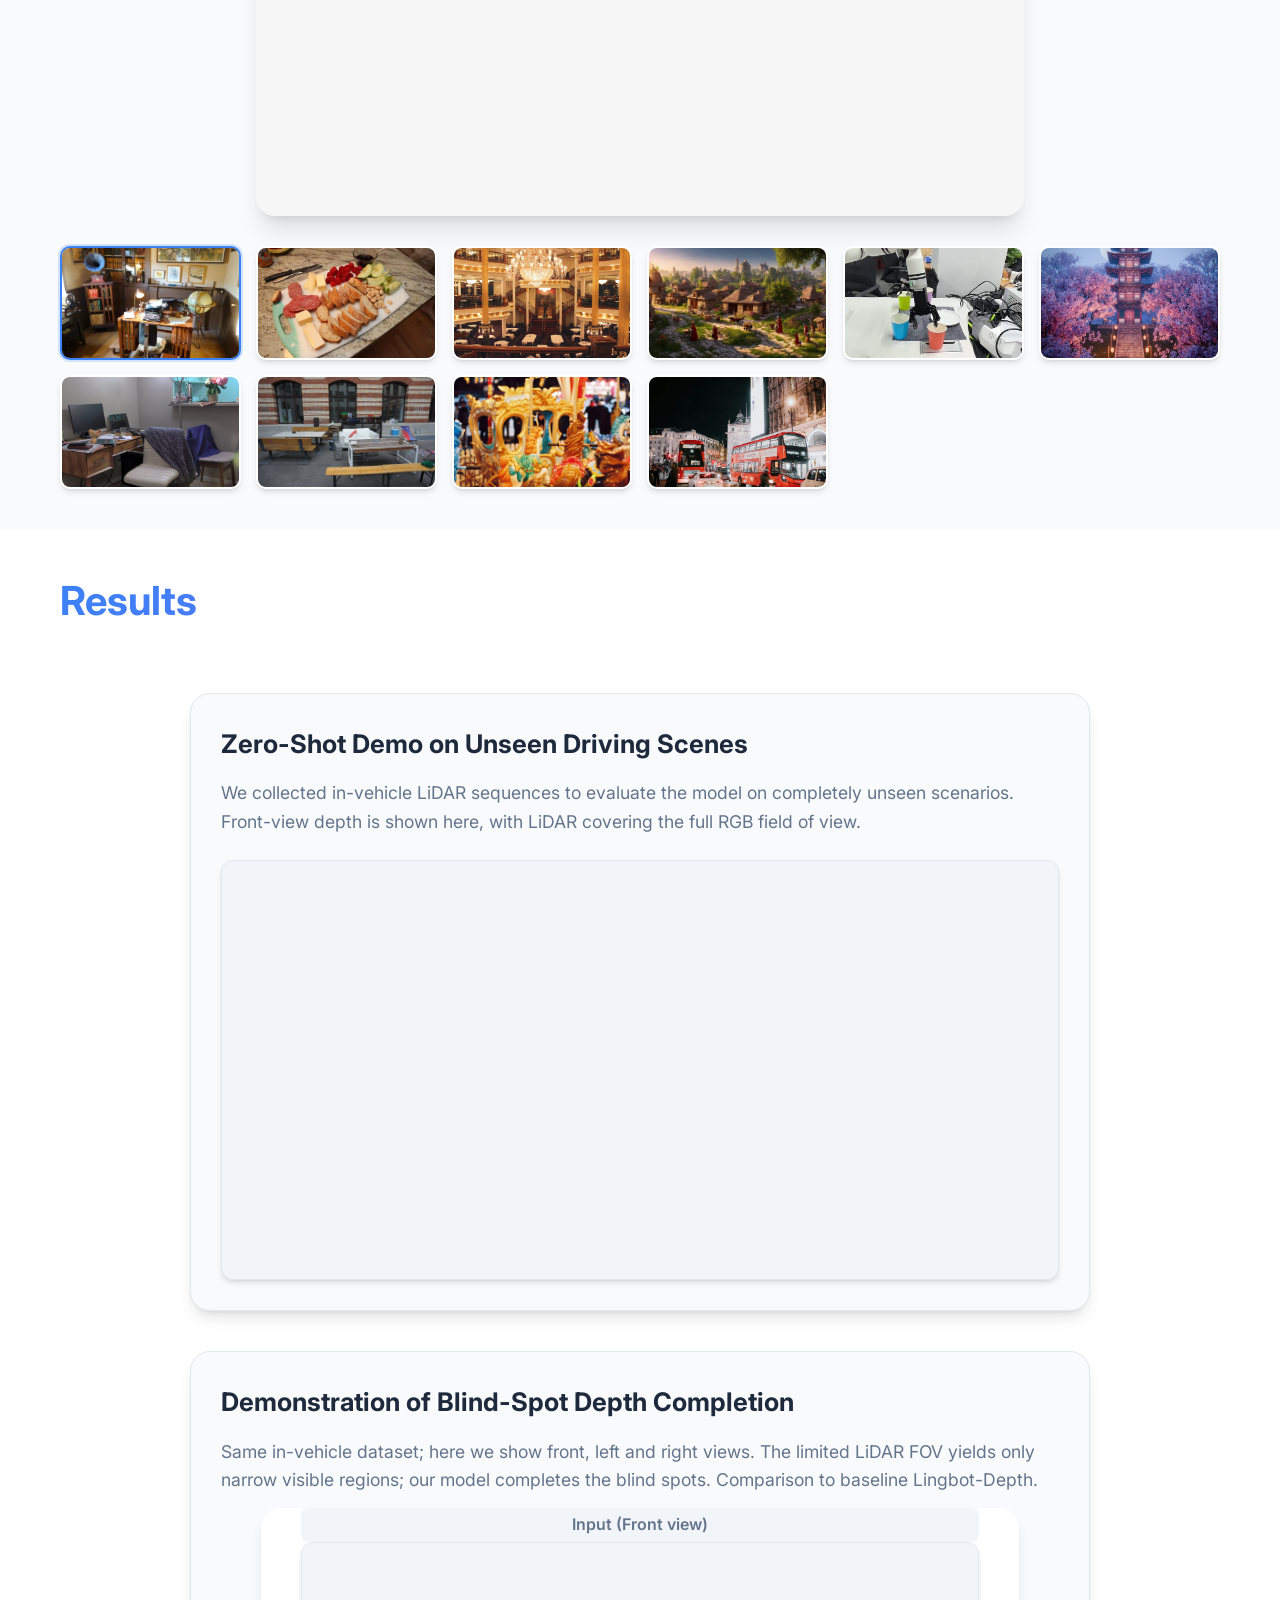
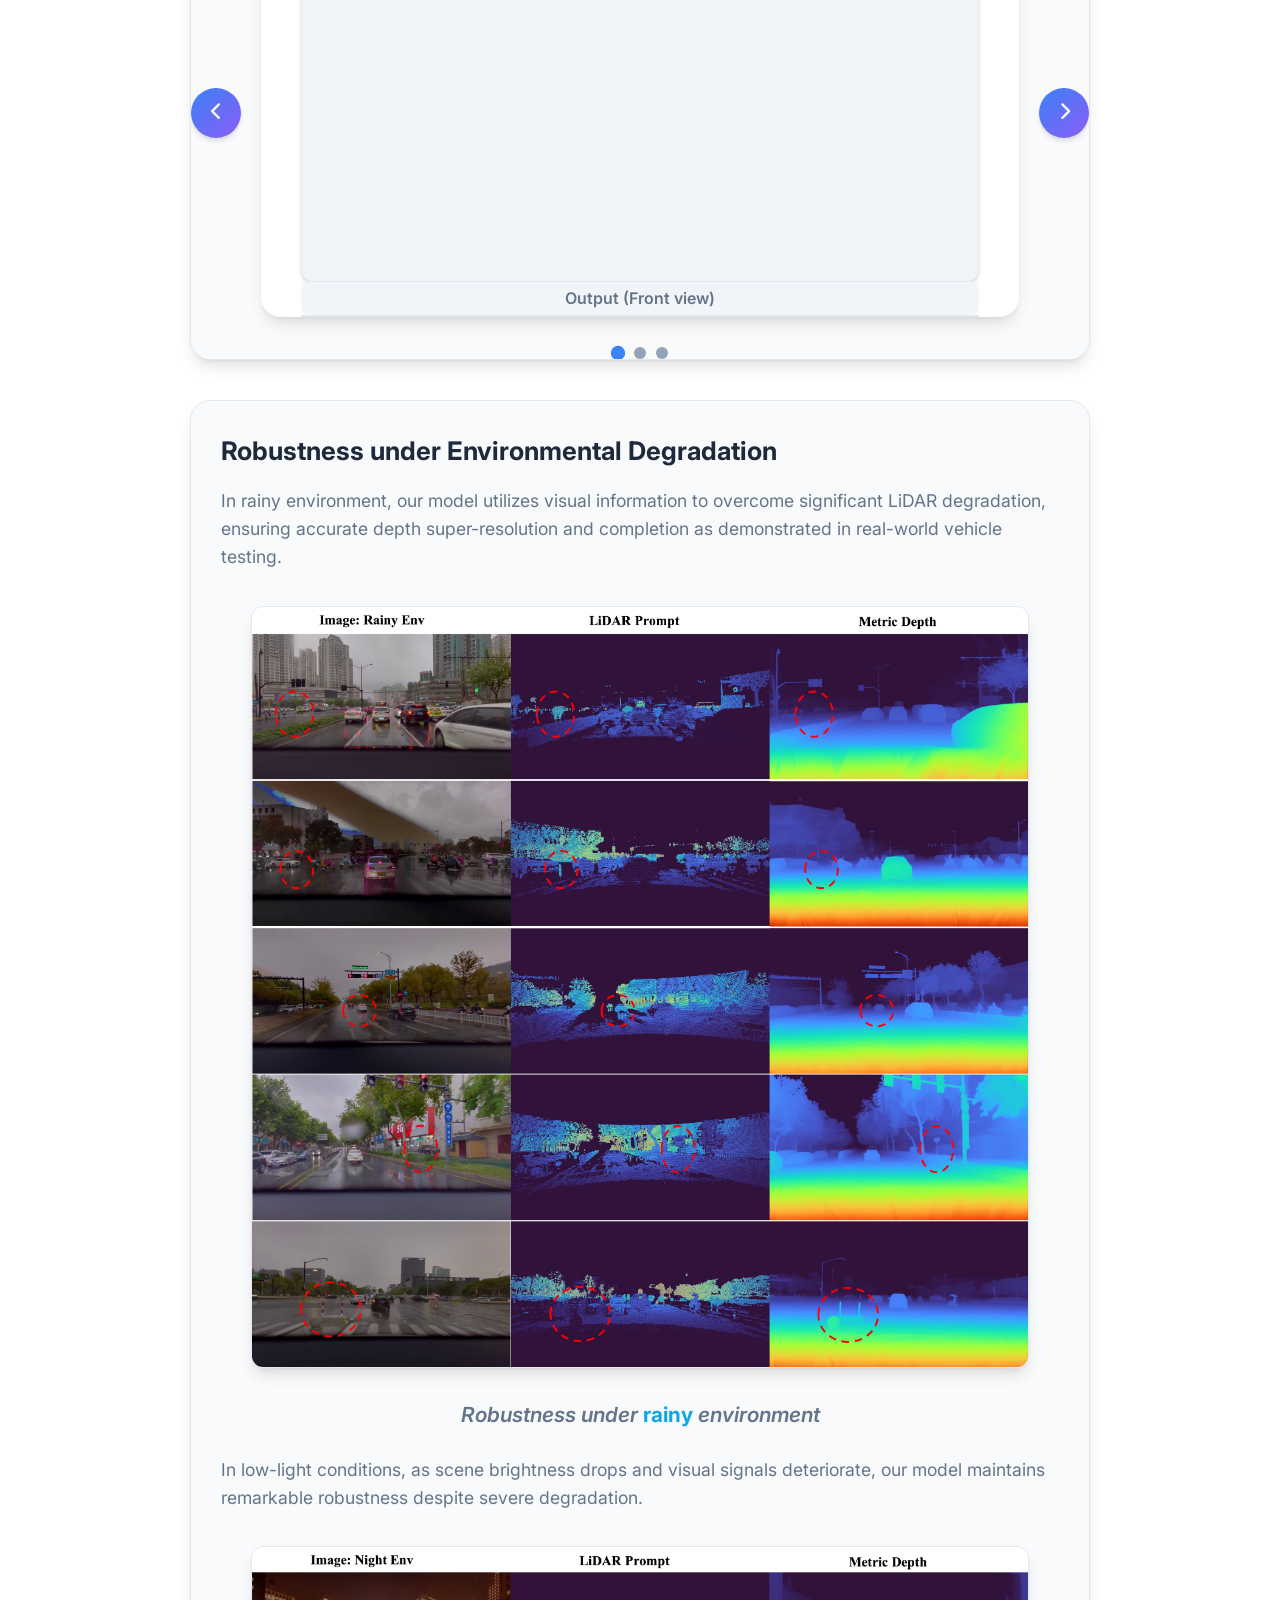
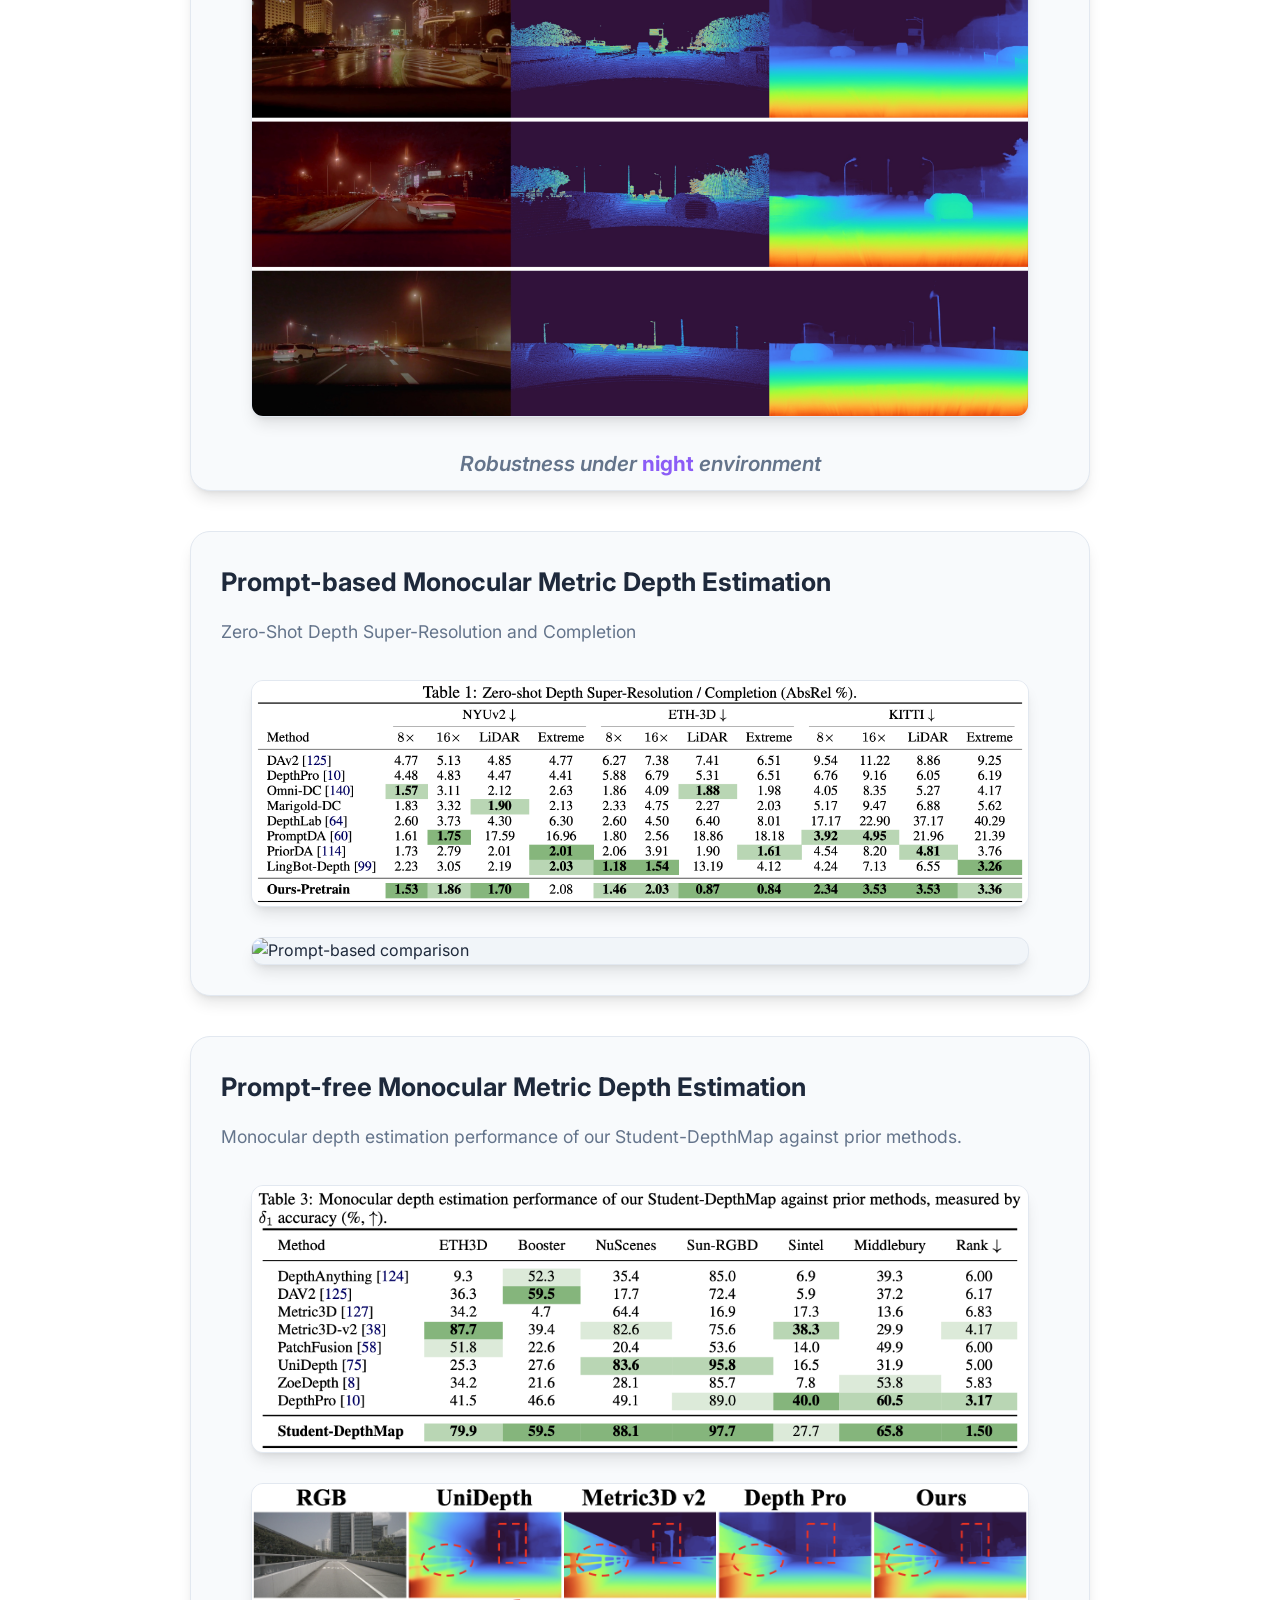
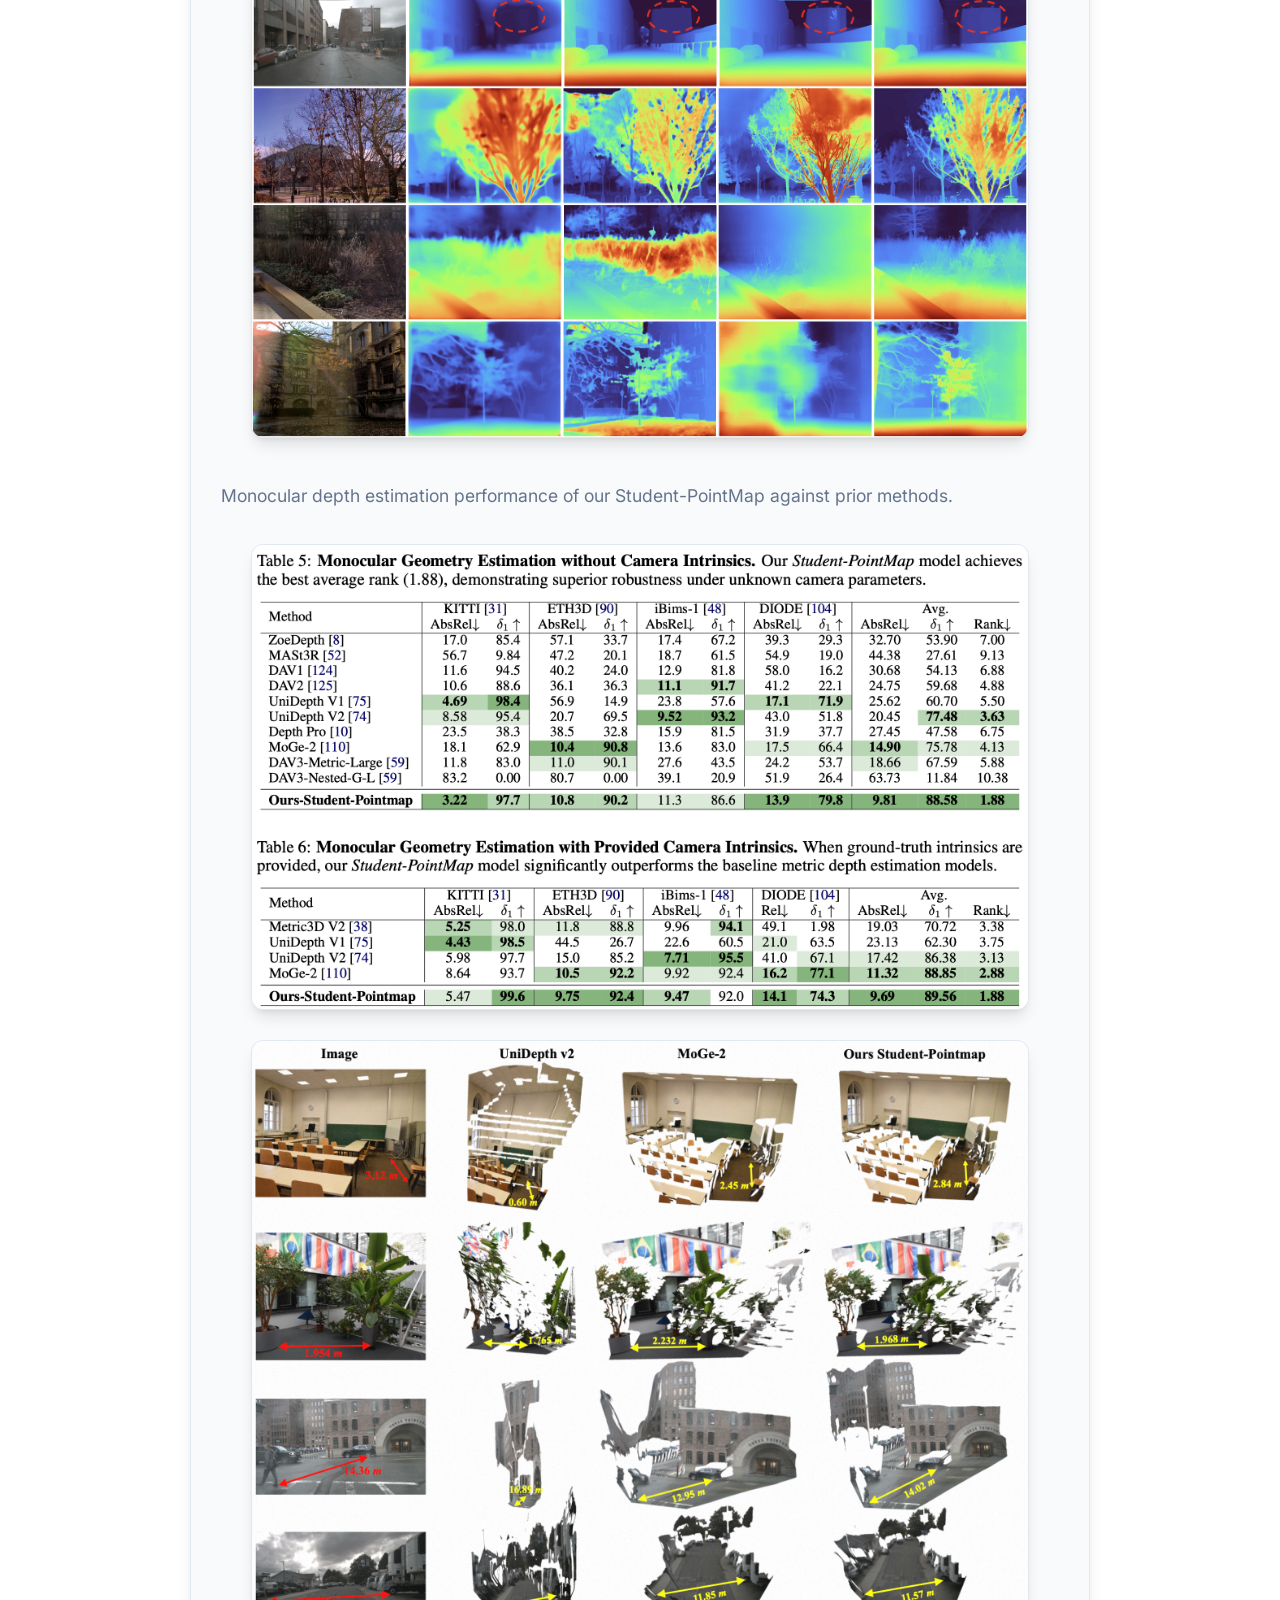
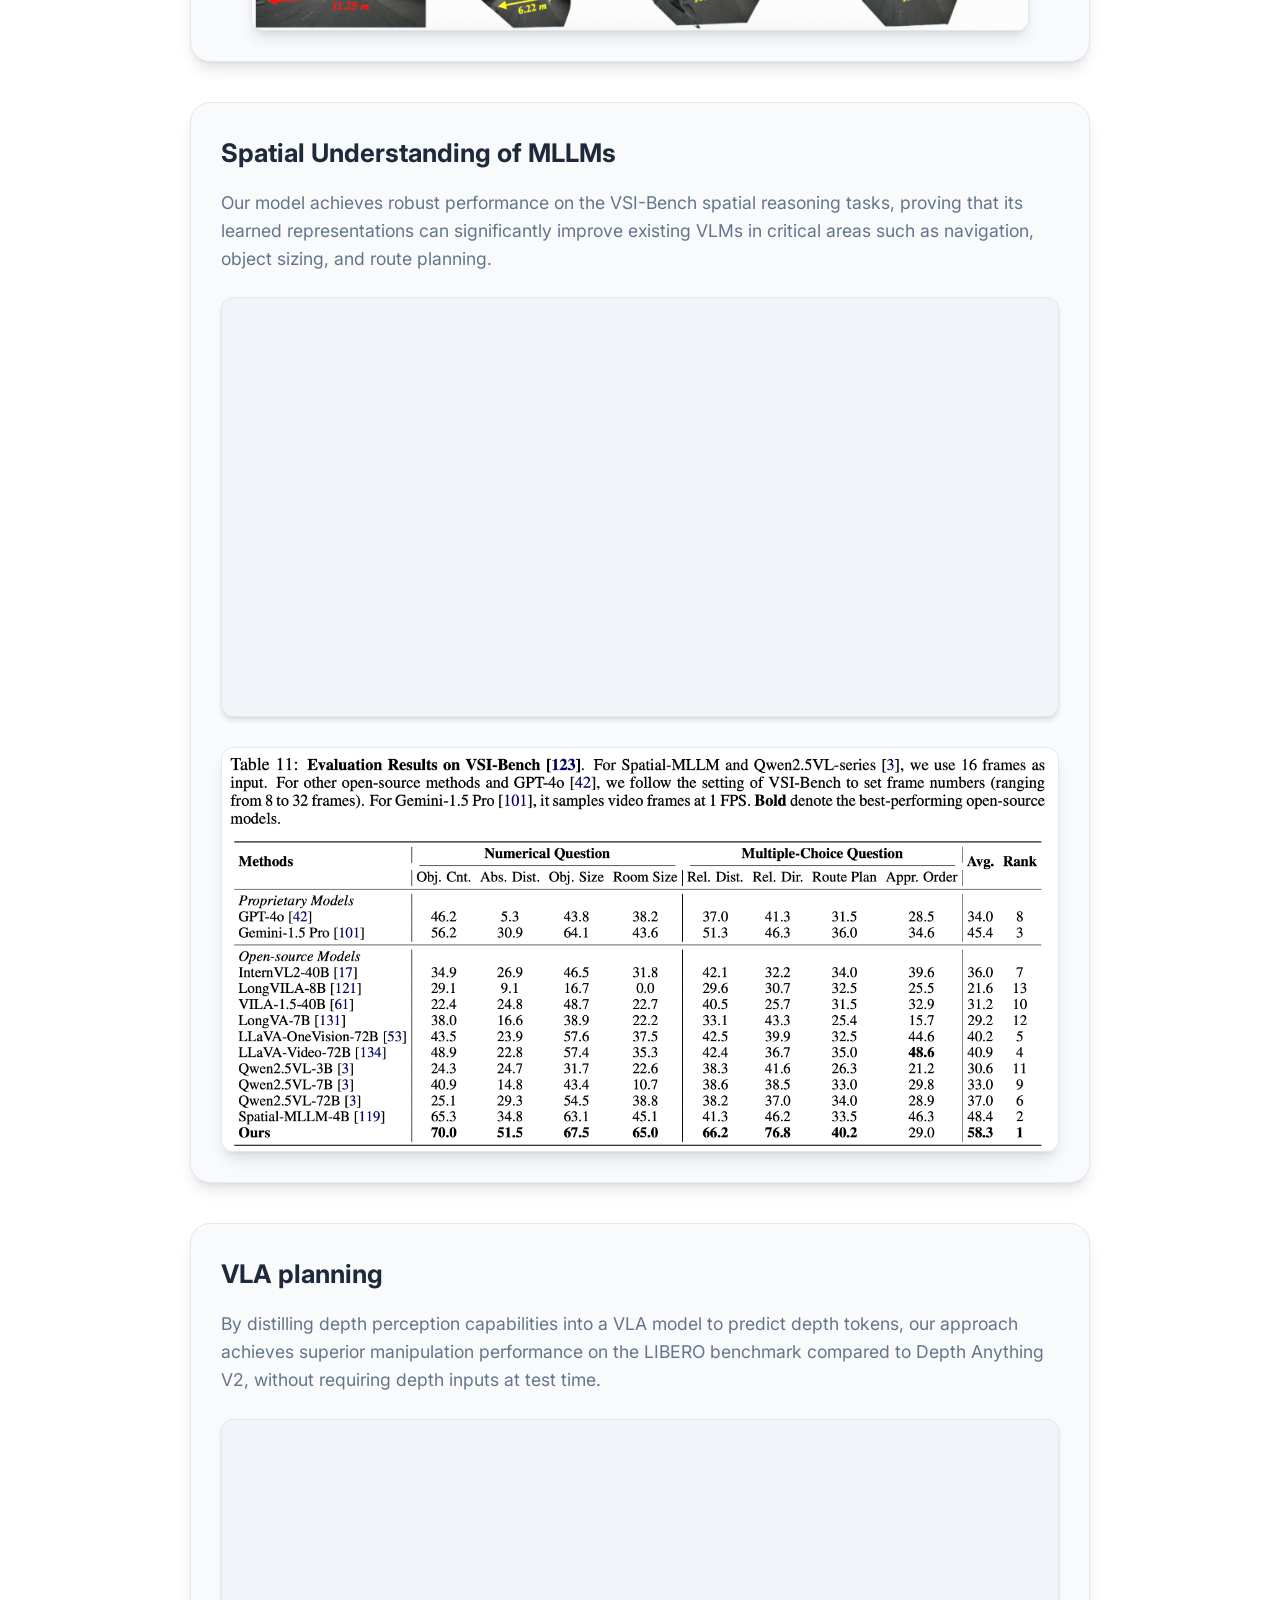
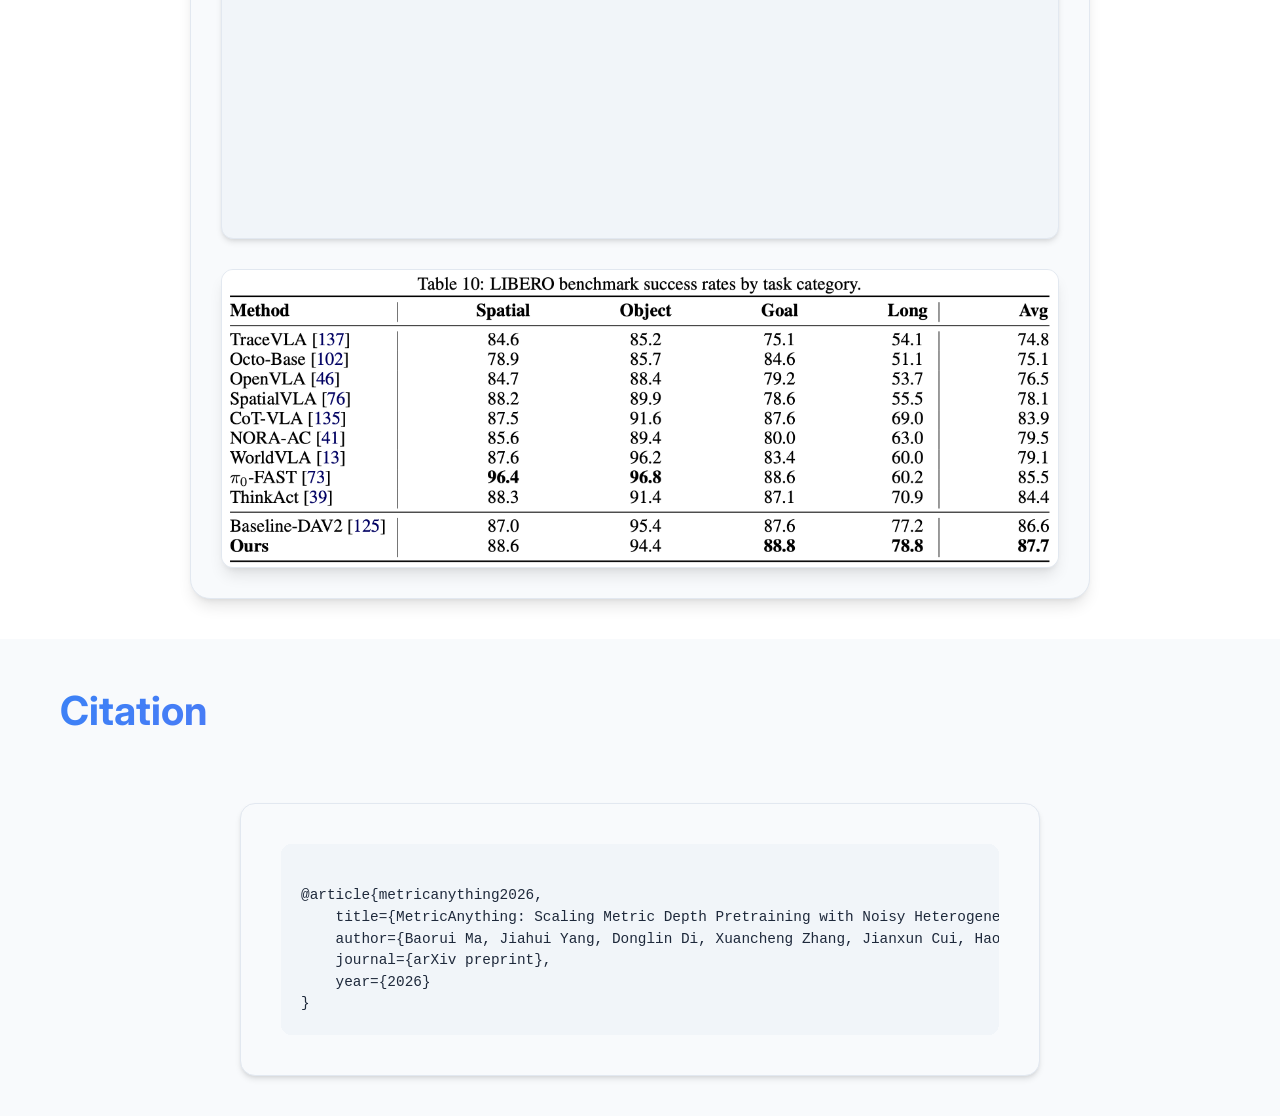
==== commit 2048c4c7: "up" ====
--- a/index.html
+++ b/index.html
@@ -431,17 +431,35 @@
                     </div>
                 </div>
 
+                <!-- Result Item: Prompt-based estimation -->
+                <div class="result-item">
+                    <div class="result-info">
+                        <h3>Prompt-based Monocular Metric Depth Estimation</h3>
+                        <p class="text-large">Zero-Shot Depth Super-Resolution and Completion</p>
+                    </div>
+
+                    <div class="image-with-title">
+                        <div class="result-image-large">
+                            <img src="./assets/metricanything/table.png" alt="Prompt-based table" loading="lazy">
+                        </div>
+                    </div>
+
+                    <div class="image-with-title">
+                        <div class="result-image-large">
+                            <img src="./assets/metricanything/comp.png" alt="Prompt-based comparison" loading="lazy">
+                        </div>
+                    </div>
+                </div>
+
                 <!-- Result Item: Prompt-free monocular depth estimation -->
                 <div class="result-item">
                     <div class="result-info">
                         <h3>Prompt-free Monocular Metric Depth Estimation</h3>
-                    </div>
-
-                    <div class="result-info">
                         <p class="text-large">
                             Monocular depth estimation performance of our Student-DepthMap against prior methods.
                         </p>
                     </div>
+
                     <div class="image-with-title">
                         <div class="result-image-large">
                             <img src="./assets/metricanything/comparison/stu_depthmap_table.png" alt="Depth map table" loading="lazy">
@@ -458,6 +476,11 @@
                         <p class="text-large">
                             Monocular depth estimation performance of our Student-PointMap against prior methods.
                         </p>
+                    </div>
+                    <div class="image-with-title">
+                        <div class="result-image-large">
+                            <img src="./assets/metricanything/comparison/stu_pointmap_table.png" alt="Qualitative Comparison of Point Maps" loading="lazy">
+                        </div>
                     </div>
                     <div class="image-with-title">
                         <div class="result-image-large">
@@ -509,40 +532,6 @@
     </section>
 
     
-    <!-- Comparison -->
-    <section id="comparison" class="comparison-section">
-        <div class="container">
-            <h2 class="section-title">Comparison</h2>
-            <div class="results-list">
-                <!-- Robustness under Environmental Degradation -->
-                <div class="result-item">
-                    <div class="result-info">
-                        <h3>Zero-Shot Depth Super-Resolution and Completion</h3>
-                        <!-- <p class="text-large">
-                        </p> -->
-                    </div>
-
-                    <div class="image-with-title">
-                        <div class="result-image-large">
-                            <img src="./assets/metricanything/table.png" alt="Robustness under night environment" loading="lazy">
-                        </div>
-                        <!-- <h4 class="image-title">Robustness under <span class="highlight-night">night</span> environment</h4> -->
-                    </div>
-
-                    <div class="image-with-title">
-                        <div class="result-image-large">
-                            <img src="./assets/metricanything/comp.png" alt="Robustness under rainy environment" loading="lazy">
-                        </div>
-                        <!-- <h4 class="image-title">Visualization of Depth SR and Completion.</h4> -->
-                    </div>
-                </div>
-            </div>
-        </div>
-    </section>
-
-
-
-
     <!-- Abilities -->
 
 
--- a/styles.css
+++ b/styles.css
@@ -1318,7 +1318,8 @@
 
 .citation {
     padding: 40px 0;
-    background: var(--bg-primary);
+    /* background: var(--bg-primary); */
+    background: var(--bg-secondary);
 }
 
 .citation-box {
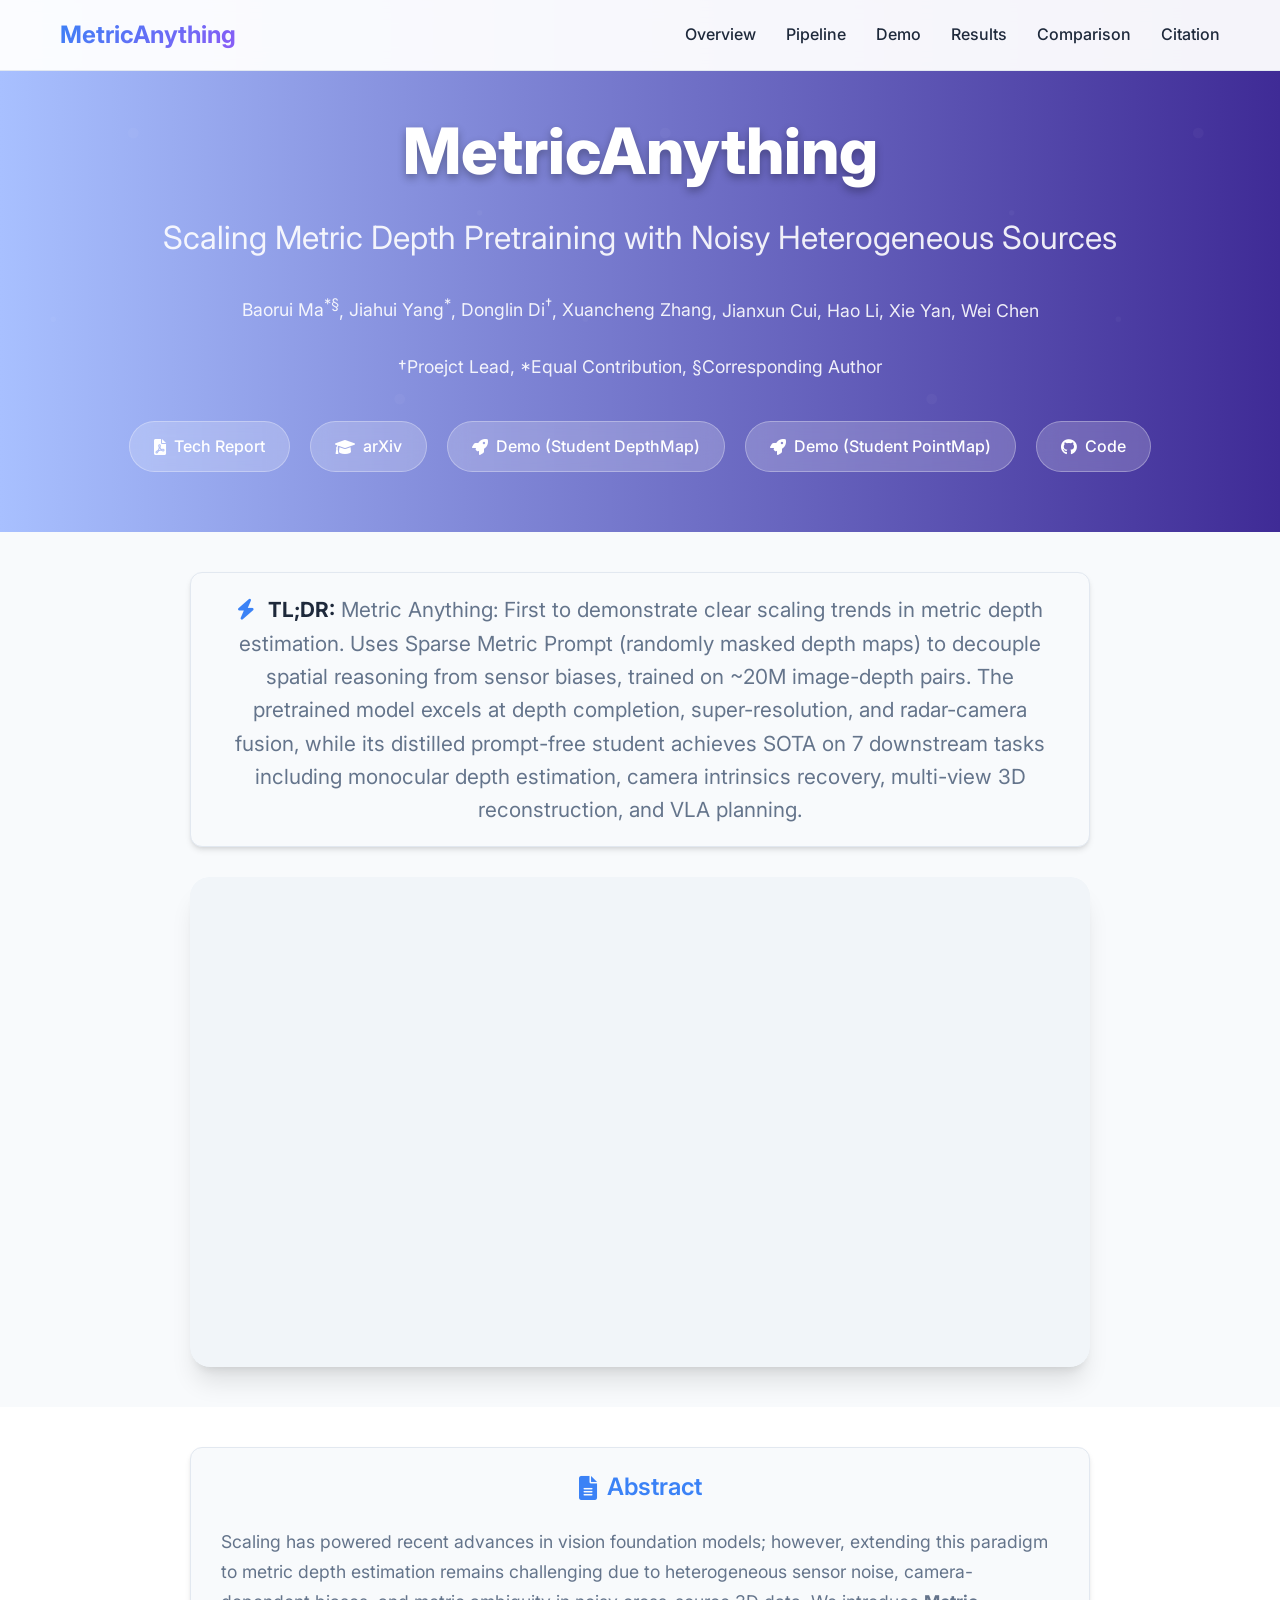
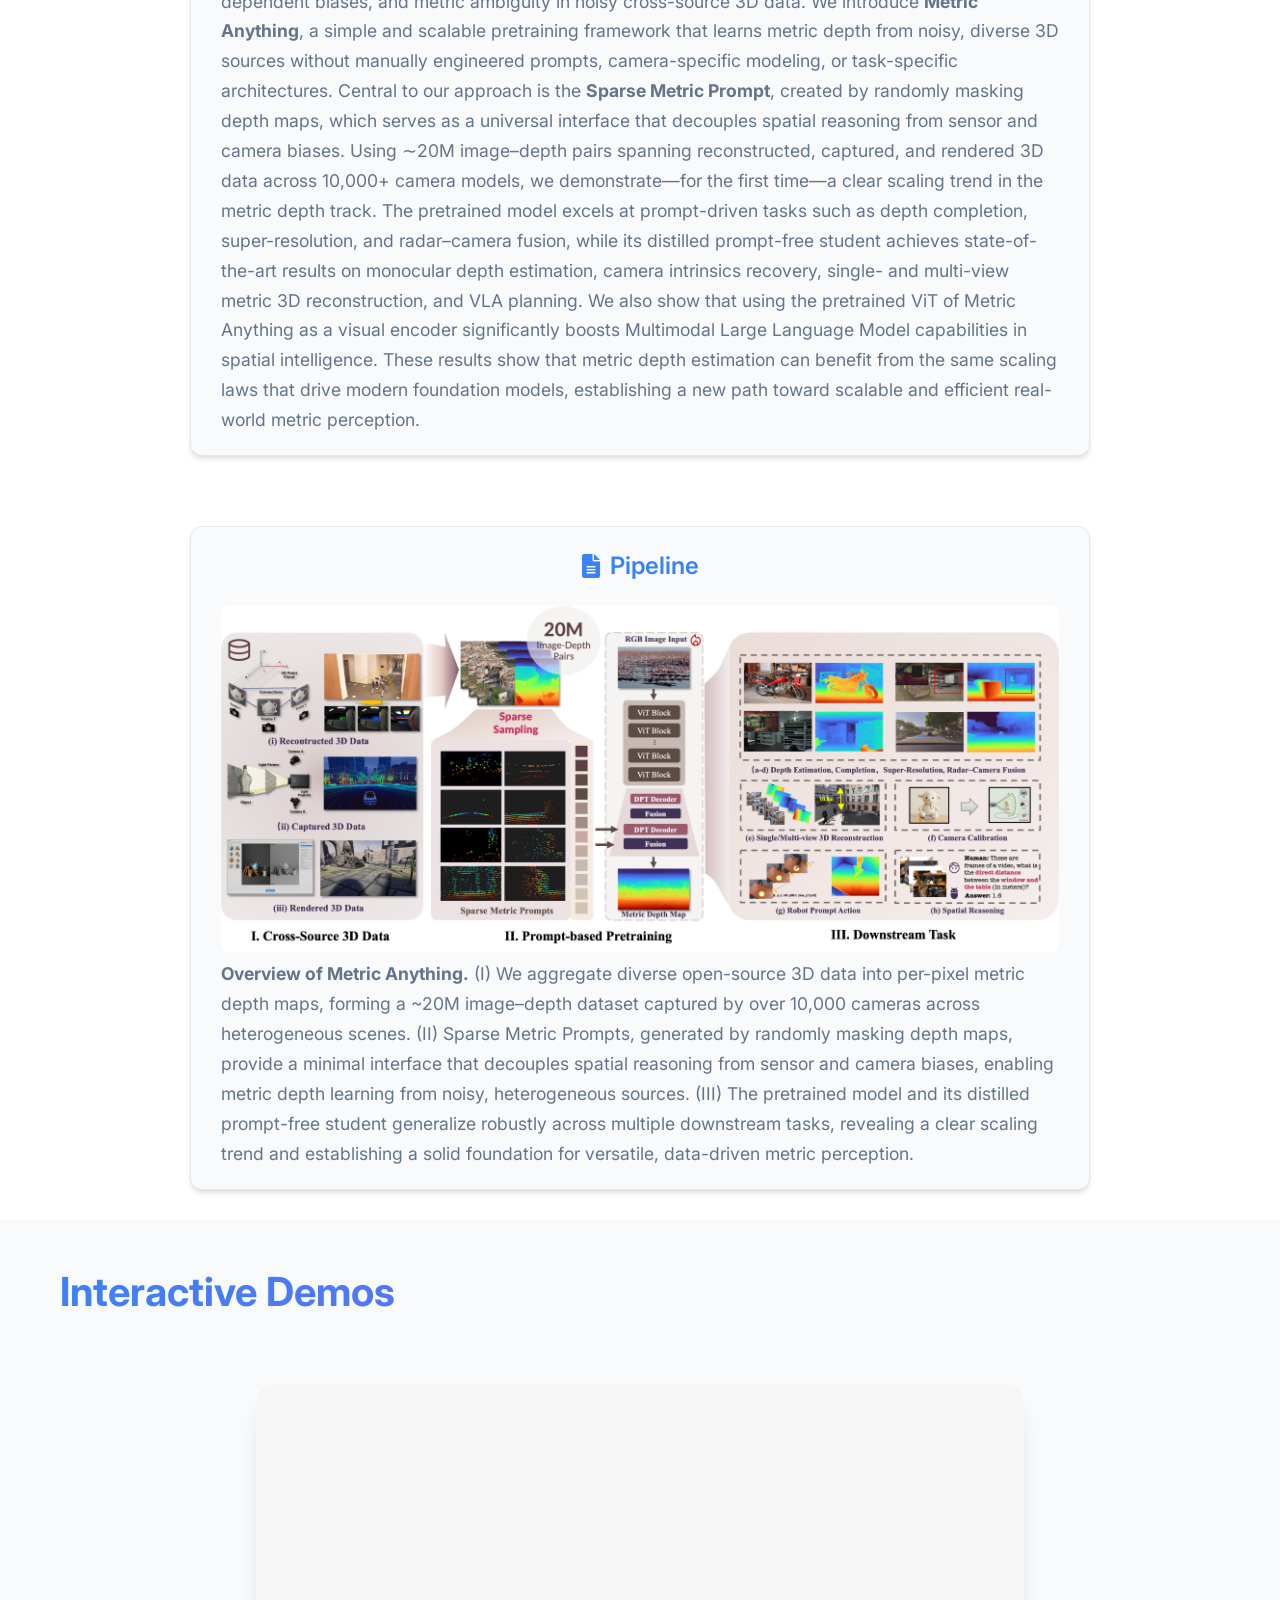
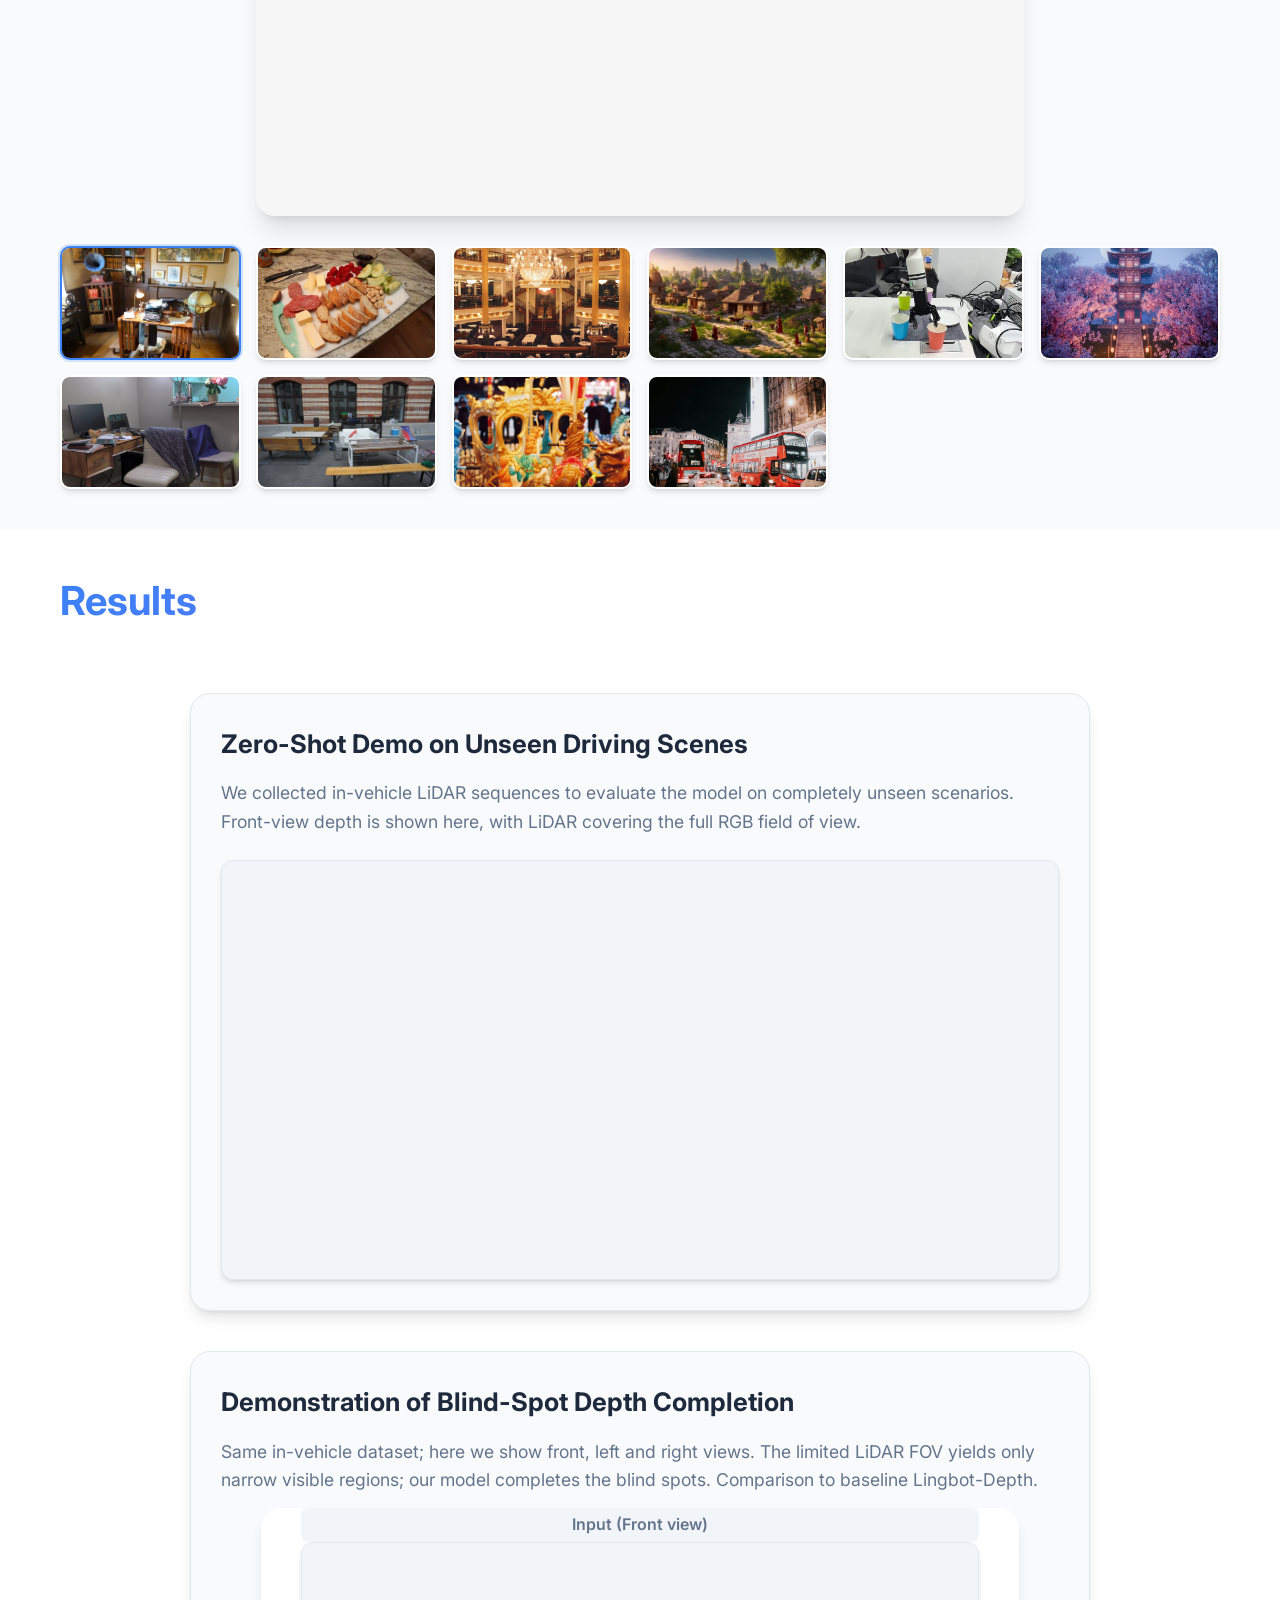
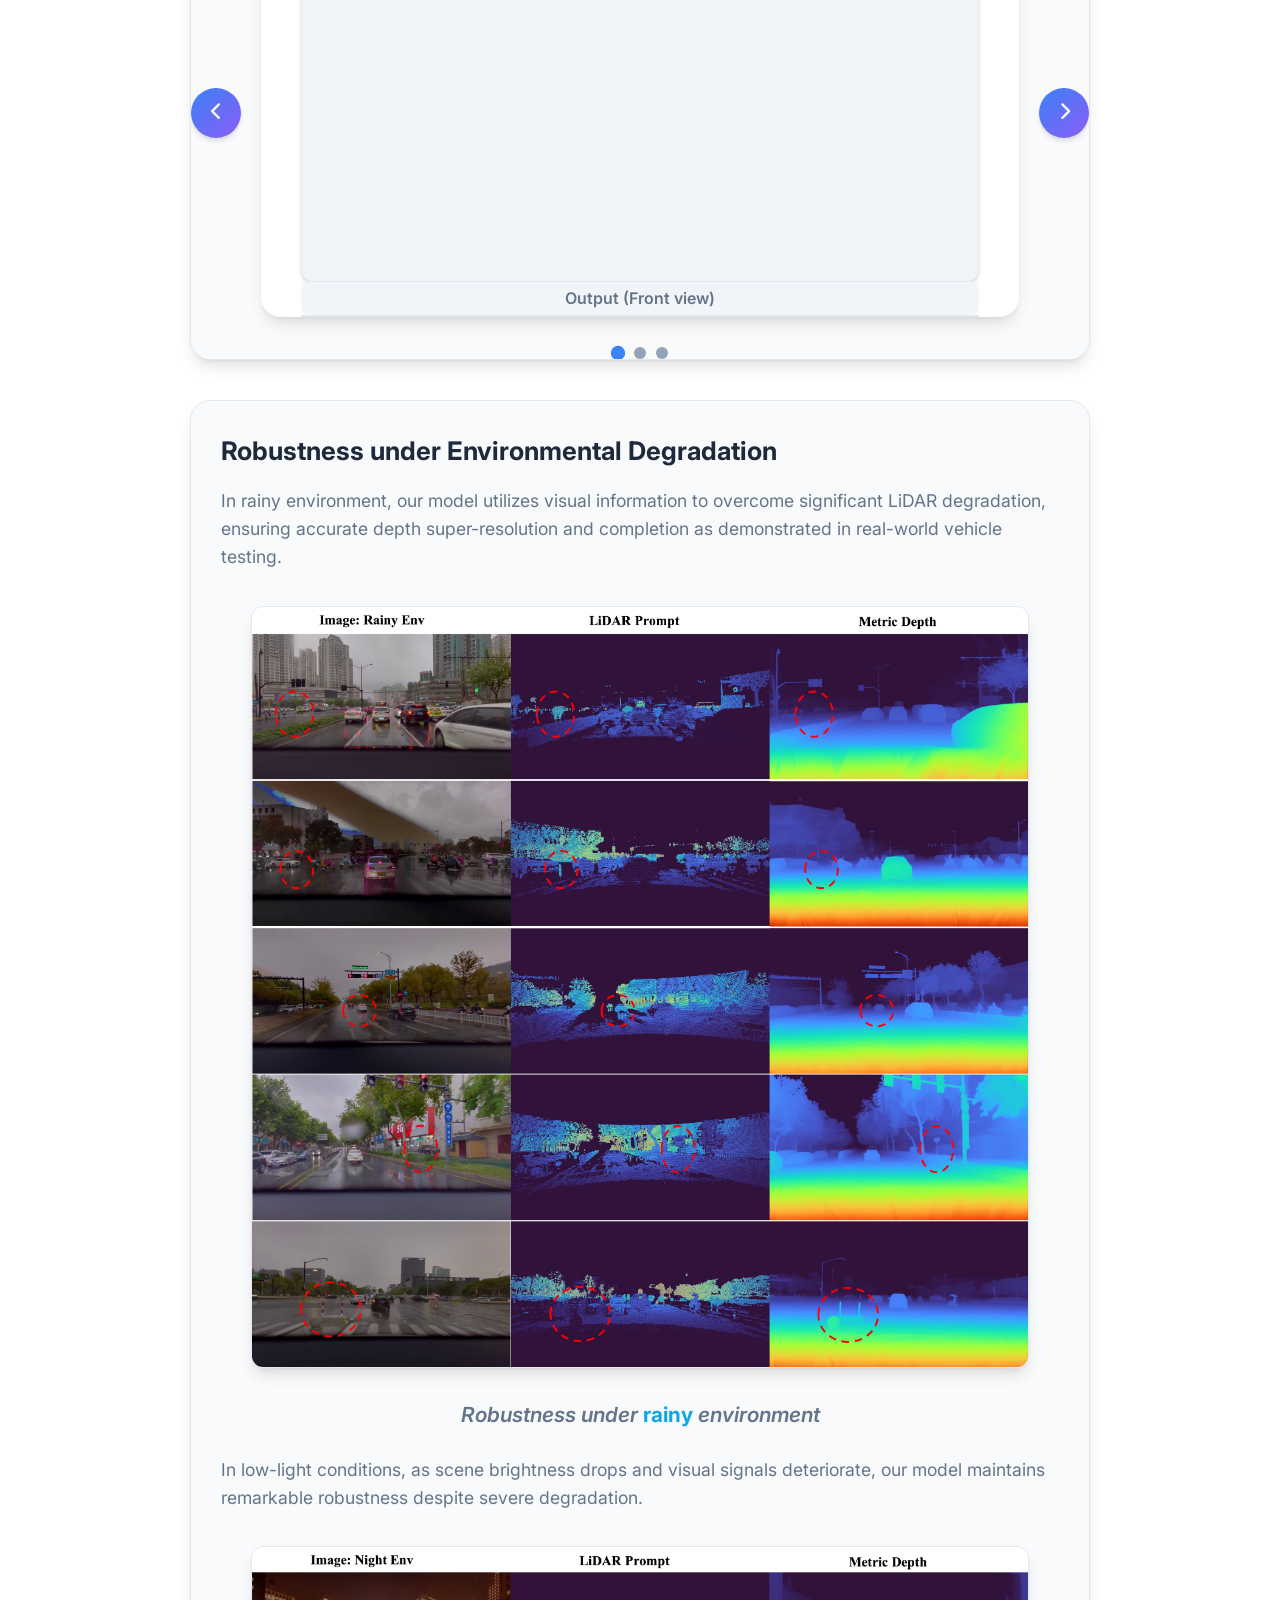
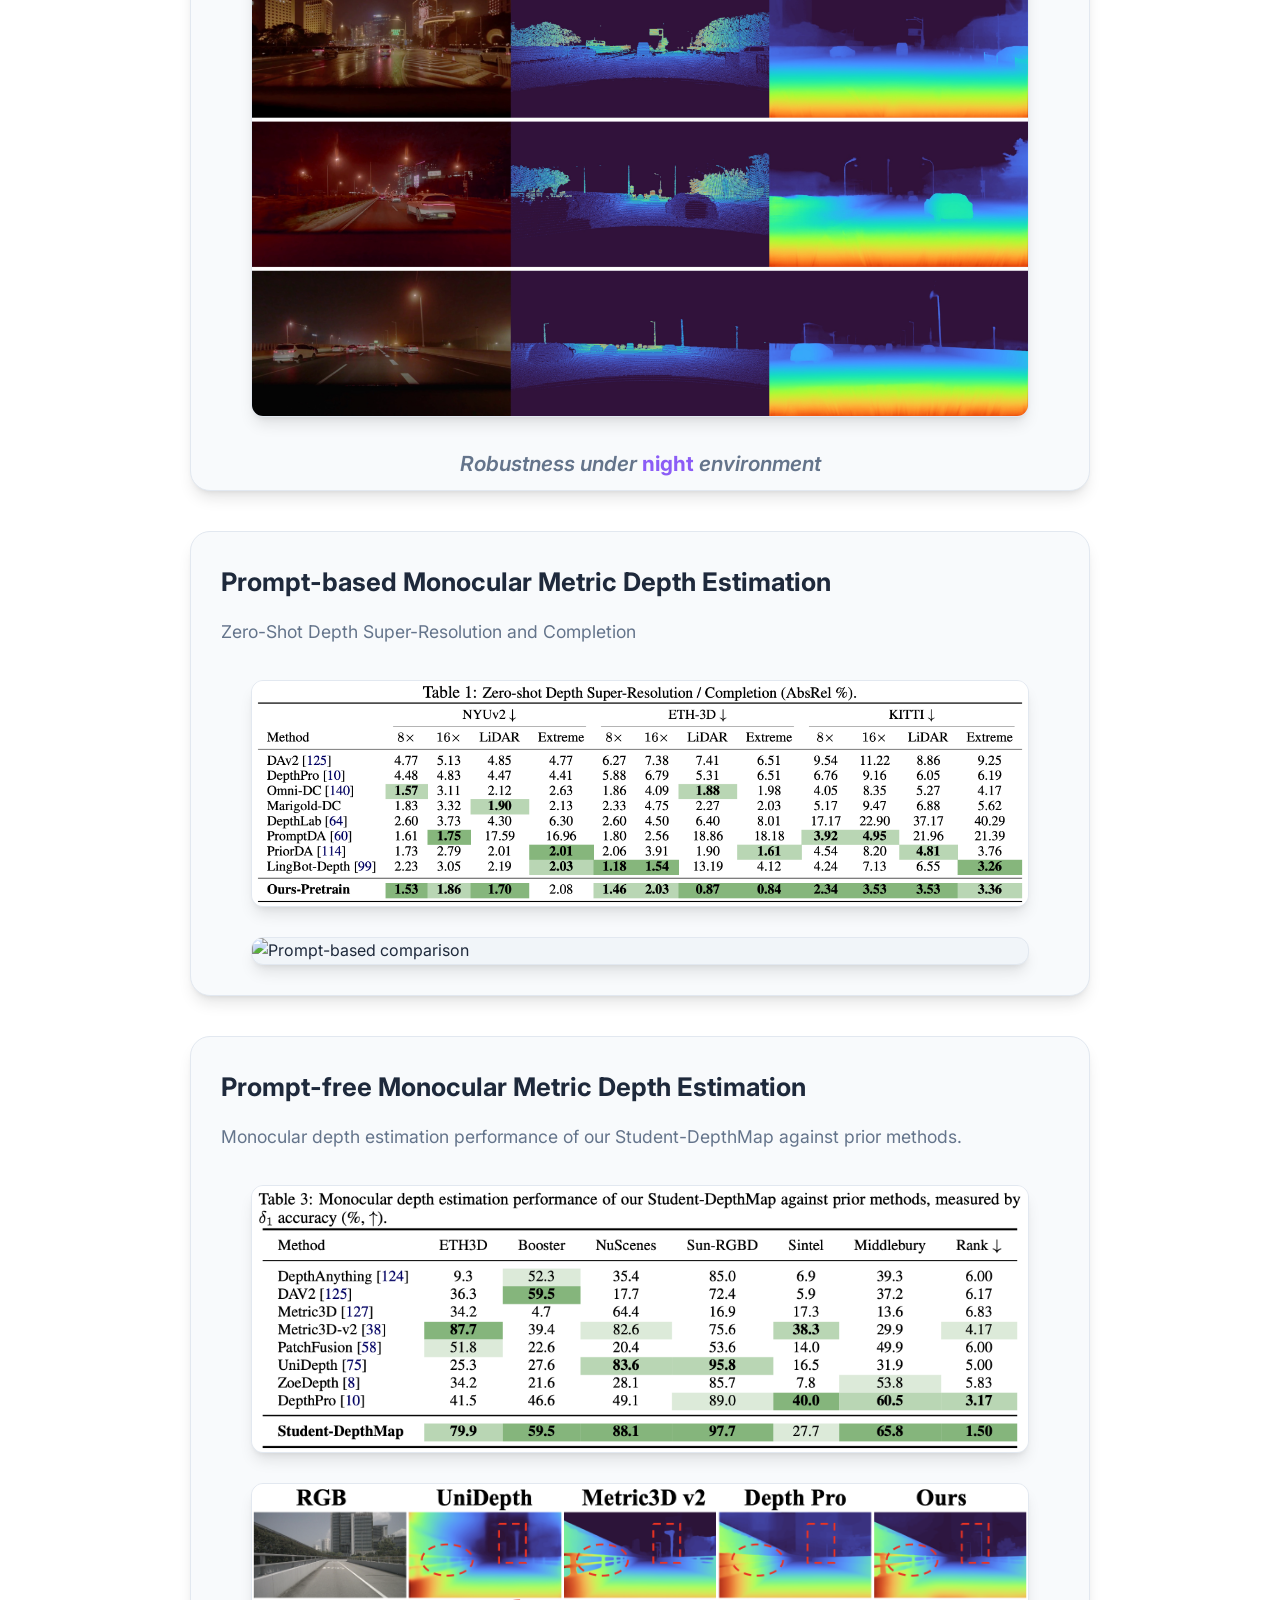
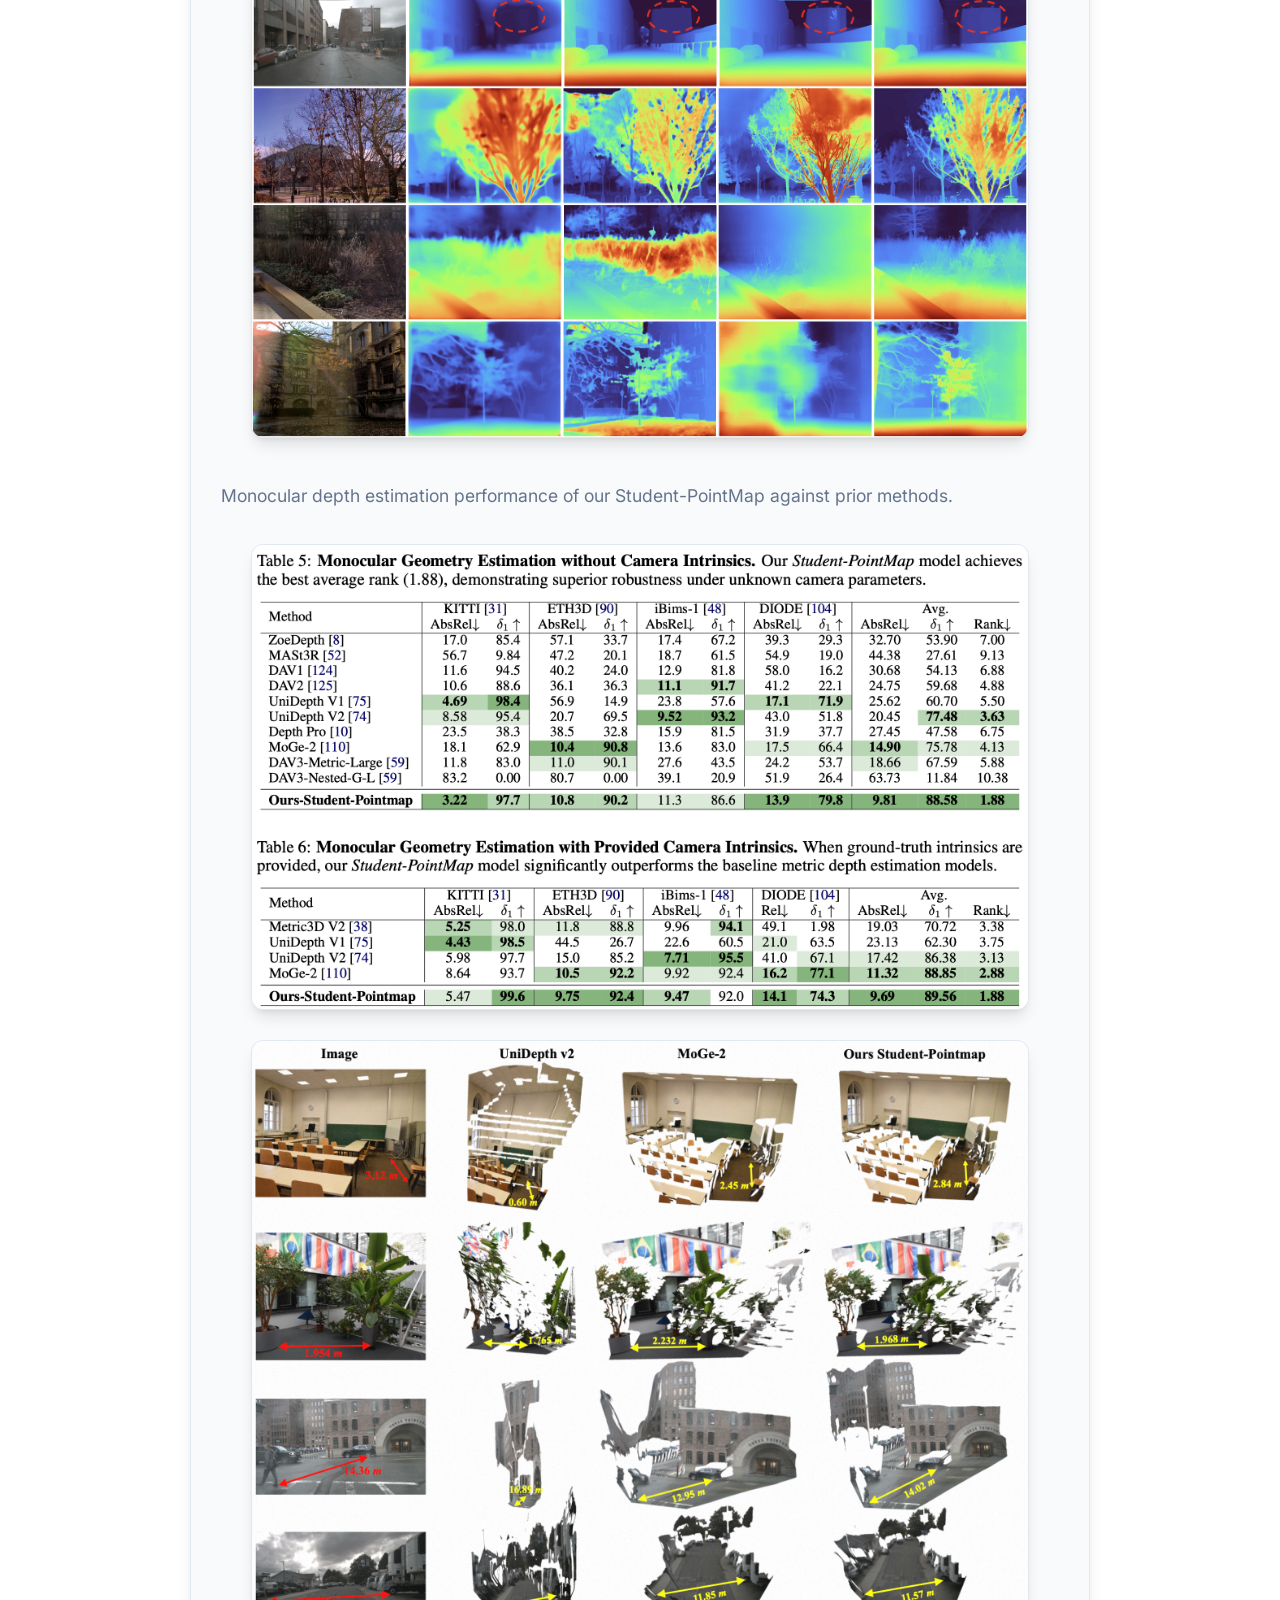
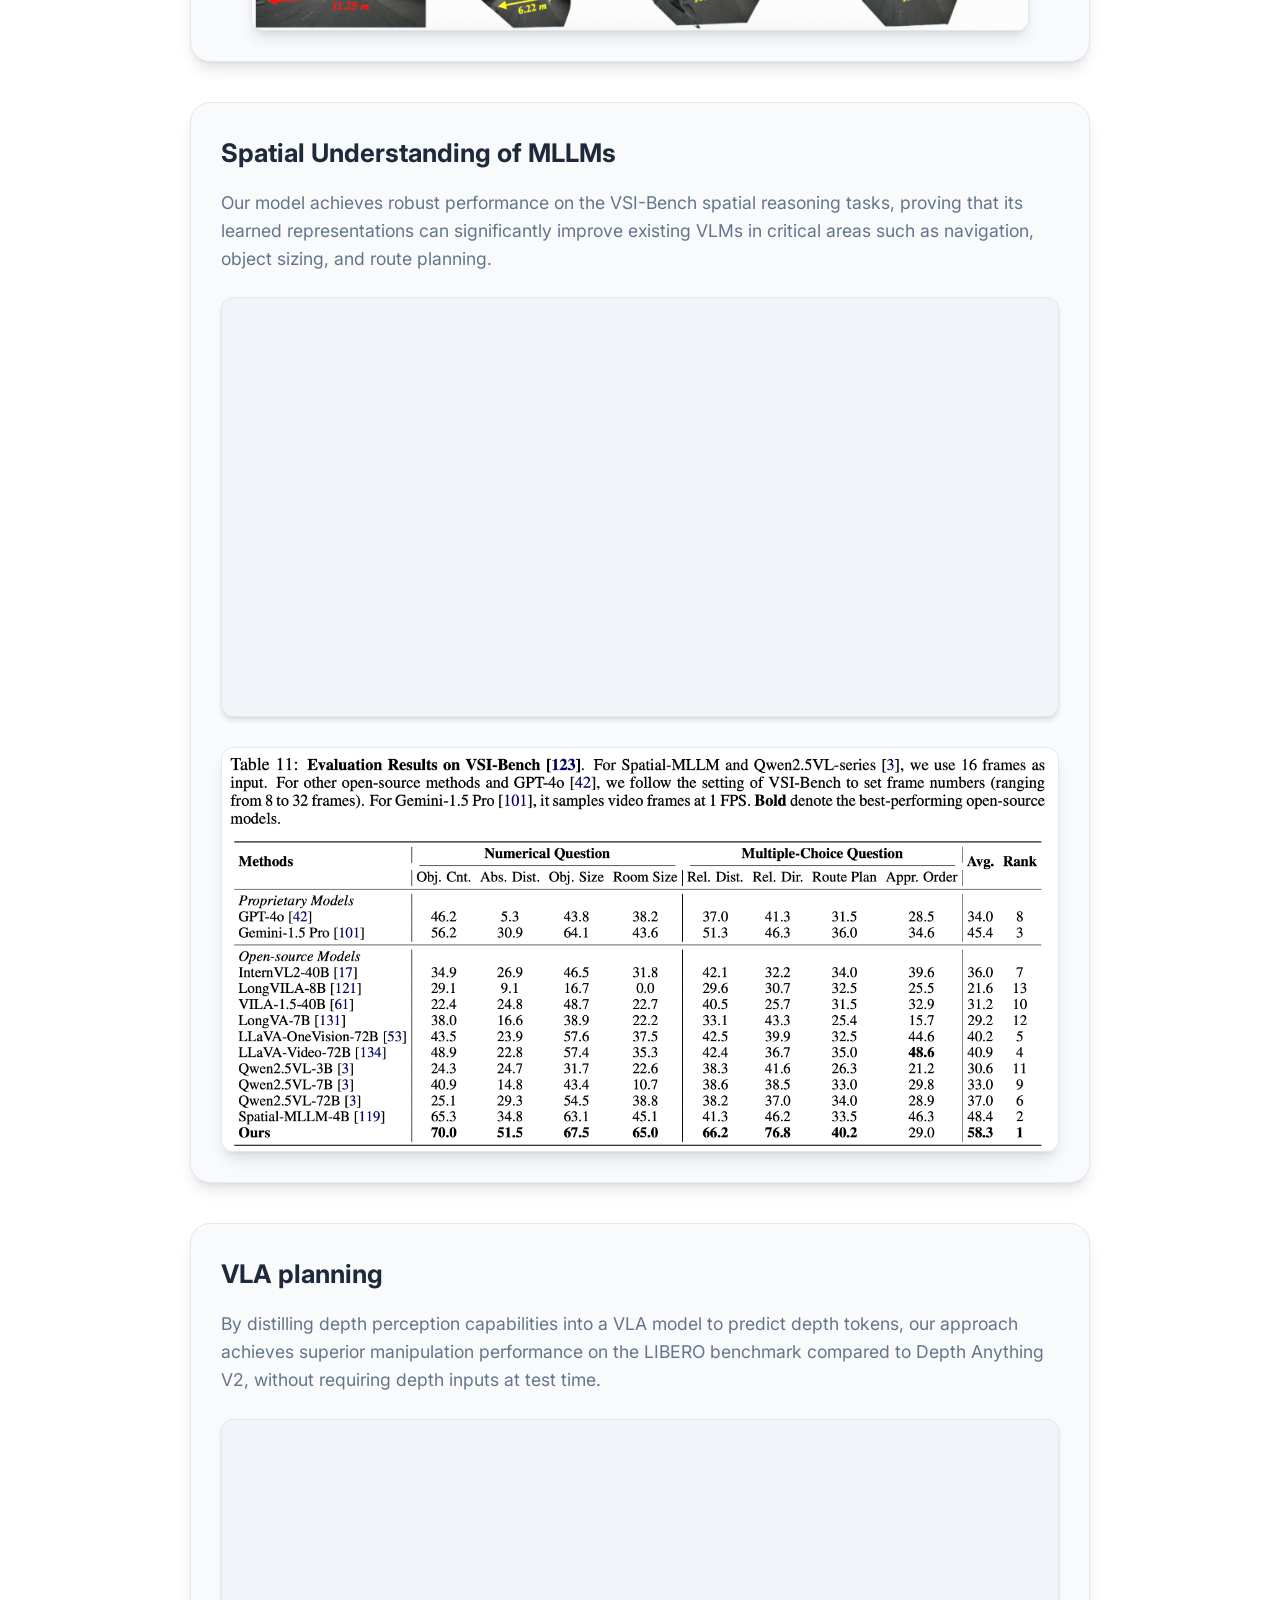
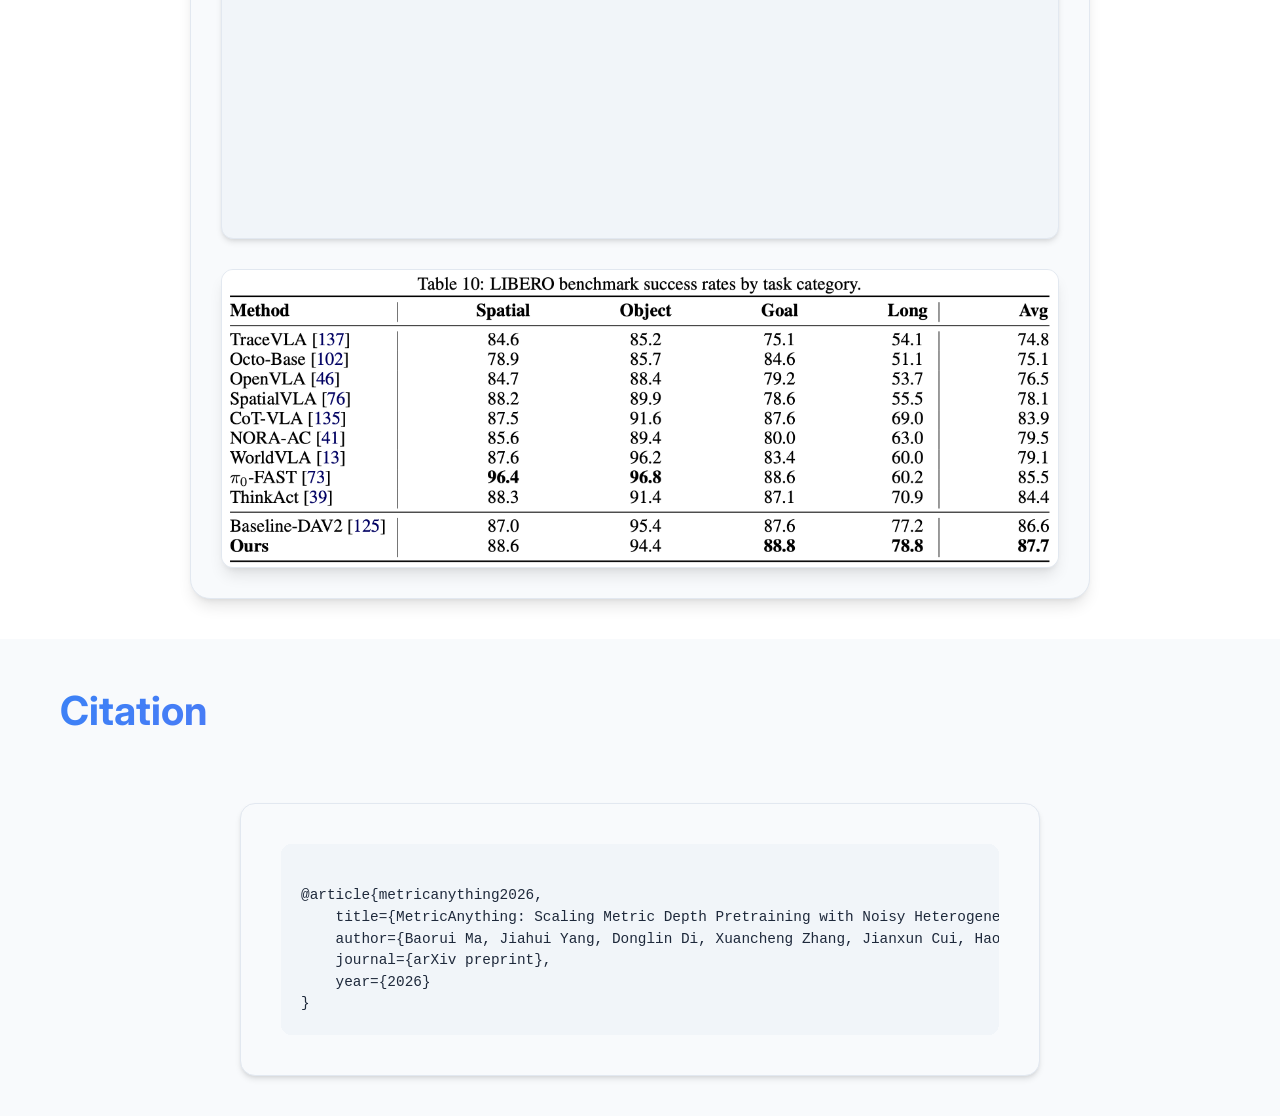
==== commit 9a7c6e45: "up student_depthmap" ====
--- a/index.html
+++ b/index.html
@@ -89,6 +89,9 @@
                     </a>
                     <a href="https://arxiv.org/pdf/2601.22054" target="_blank" class="link-btn">
                         <i class="fas fa-graduation-cap"></i> arXiv
+                    </a>
+                    <a href="https://huggingface.co/spaces/yjh001/metricanything_student_depthmap" target="_blank" class="link-btn">
+                        <i class="fas fa-rocket"></i> Demo (Student DepthMap)
                     </a>
                     <a href="https://huggingface.co/spaces/yjh001/metricanything-student-pointmap" target="_blank" class="link-btn">
                         <i class="fas fa-rocket"></i> Demo (Student PointMap)
